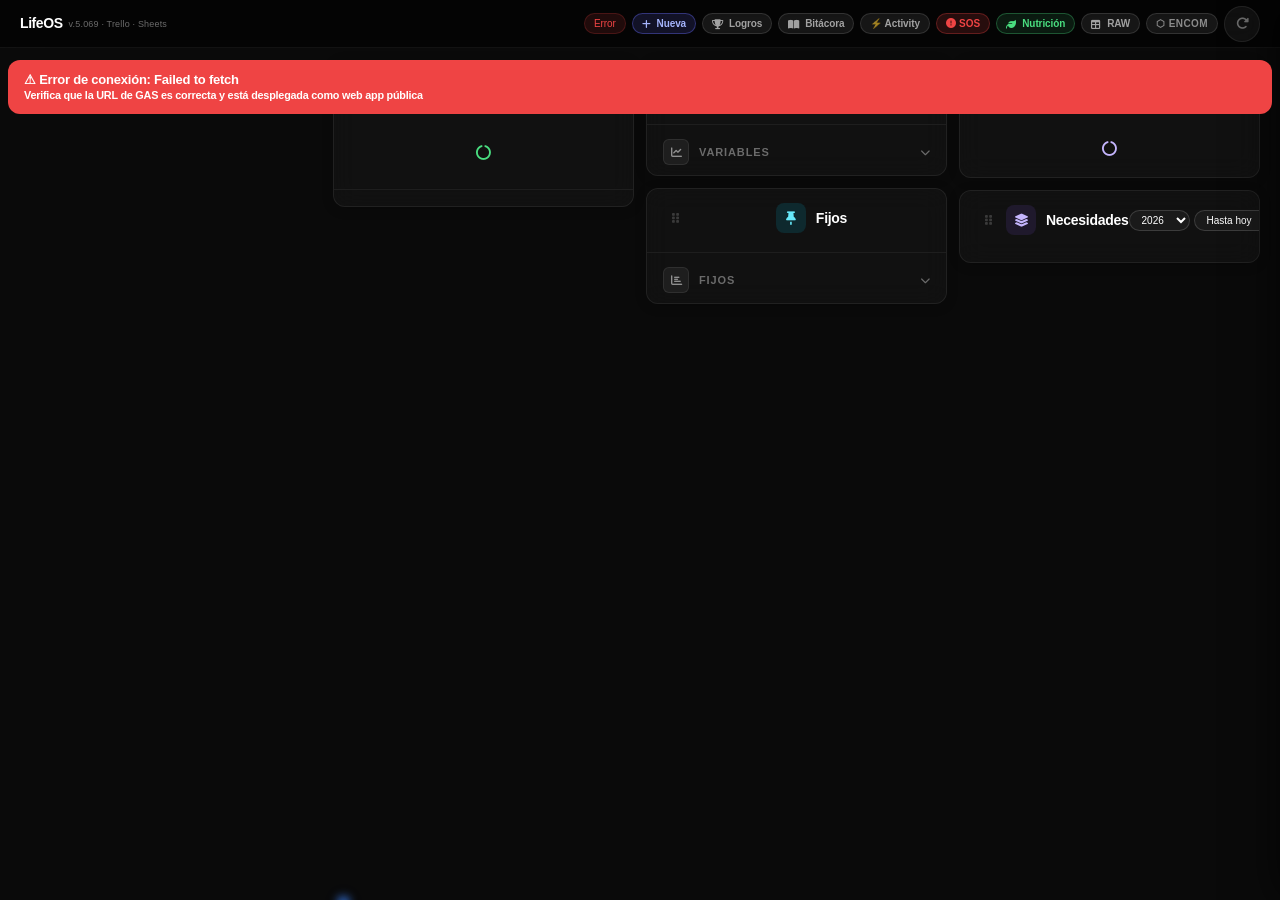
==== index.html @ 18a367b3 "Update index.html" ====
<!DOCTYPE html>
<html lang="es">
<head>
  <meta charset="UTF-8">
  <meta name="viewport" content="width=device-width, initial-scale=1.0, viewport-fit=cover">
  <title>LifeOS</title>
  <link rel="stylesheet" href="https://cdnjs.cloudflare.com/ajax/libs/font-awesome/6.5.0/css/all.min.css">
  <link rel="stylesheet" href="raw-app.css">
  <link rel="stylesheet" href="encom-theme.css">
</head>
<body>
<canvas id="bg-canvas" style="position:fixed;top:0;left:0;width:100%;height:100%;z-index:0;pointer-events:none"></canvas>
<div id="pts" style="position:fixed;top:0;left:0;width:100%;height:100%;z-index:0;pointer-events:none;overflow:hidden"></div>
<div id="prog" class="prog-bar"></div>

<div class="app">
  <!-- HERO -->
  <div class="hero" id="hero">
    <div class="hero-left">
      <button class="hero-hamburger" id="hamburger"><i class="fas fa-bars"></i></button>
      <div class="hero-brand">
        <div class="hero-title">Life<span style="color:var(--p)">OS</span></div>
        <div class="hero-sub">v.5.069 · Trello · Sheets</div>
      </div>
    </div>

    <div class="hero-right">
      <div id="chip" class="hero-chip load"><span id="chip-txt">Cargando</span></div>
      <button class="btn-flip btn-nueva-entrada-hero" id="btn-nueva-entrada" onclick="toggleEntradaDropdown()" title="Nueva Entrada" style="background:rgba(99,102,241,.15);border-color:rgba(99,102,241,.4);color:#A5B4FC"><i class="fas fa-plus"></i> Nueva</button>
      <button class="btn-flip" id="btn-logros" onclick="irALogros()" title="Logros"><i class="fas fa-trophy"></i> Logros</button>
      <button class="btn-flip" id="btn-maslow" onclick="irABitacora()" title="Bitácora"><i class="fas fa-book-open"></i> Bitácora</button>
      <button class="btn-flip" id="btn-activity" onclick="irAActivity()" title="Activity Check">⚡ Activity</button>
      <button class="nav-btn sos" id="btn-sos" onclick="activarSOS()" title="SOS"><i class="fas fa-circle-exclamation"></i> SOS</button>
      <button class="btn-flip" id="btn-nutricion" onclick="irANutricion()" title="Nutrición" style="background:rgba(74,222,128,.1);border-color:rgba(74,222,128,.3);color:#4ADE80"><i class="fas fa-leaf"></i> Nutrición</button>
      <button class="btn-flip" id="btn-sheets" onclick="irASheets('raw')" title="RAW Sheets"><i class="fas fa-table"></i> RAW</button>
      <!-- BOTÓN ENCOM THEME -->
      <button id="btn-encom-toggle" onclick="toggleEncomTheme()" title="Encom Mode">⬡ ENCOM</button>
      <button class="btn-refresh" id="btn-rf" onclick="refreshTodo()" title="Actualizar"><i class="fas fa-rotate-right"></i></button>
    </div>
  </div>


<!-- DROPDOWN NUEVA ENTRADA -->



  <div class="board-wrap">
   <!-- ANVERSO -->
   <div class="board-face anverso" id="board-anverso">
   <div class="sections" id="mob-sections">

    <!-- COL 1: Patrimonio fusionado (antes Bancos) -->
    <div id="col-1">
    <div class="section" id="sec-entes" style="display:none">
      <div class="sec-hdr" id="sec-entes-hdr">
        <div class="sec-hdr-left">
          <div class="sec-hdr-icon amber"><i class="fas fa-building-columns"></i></div>
          <span class="sec-hdr-title">Bancos</span>
        </div>
        <div class="sec-hdr-right">
          <span class="sec-hdr-val" id="entes-total"></span>
        </div>
      </div>
      <div class="sec-body" id="sec-entes-body">
        <div id="entes-list"></div>
        <div style="border-top:1px solid rgba(255,255,255,.06);margin:12px 0 0">
          <div style="padding:10px var(--pad) 4px;display:flex;justify-content:space-between;align-items:center">
            <div style="font-size:10px;font-weight:600;text-transform:uppercase;letter-spacing:.06em;color:var(--m)">Apartados</div>
            <span style="font-size:13px;font-weight:700;color:var(--warn)" id="apartados-total"></span>
          </div>
          <div id="apartados-list" style="padding:0 var(--pad) 8px"></div>
        </div>
      </div>
    </div>
    </div>

    <!-- COL 2: Financiero -->
    <div id="col-2">
    <div class="section" id="sec-financiero">
      <div class="sec-hdr" onclick="togSec(this)" id="sec-financiero-hdr">
        <div class="sec-hdr-left">
          <div class="sec-hdr-icon" style="background:rgba(74,222,128,.12);color:var(--ok)"><i class="fas fa-chart-line"></i></div>
          <span class="sec-hdr-title">Financiero</span>
          <!-- Encom clock (visible solo en modo encom) -->
          <canvas id="enc-clock-fin" width="80" height="80"
            style="display:none;opacity:.85;margin-left:10px;flex-shrink:0"></canvas>
          <!-- Encom ticker -->
          <div id="enc-ticker-fin"
            style="display:none;flex-direction:column;align-items:flex-start;margin-left:10px;line-height:1.1">
            <div class="enc-tick-lbl"
              style="font-size:9px;color:rgba(0,238,238,.6);letter-spacing:.14em;text-transform:uppercase;font-family:Inconsolata,monospace">SYS</div>
            <div class="enc-tick-val"
              style="font-size:20px;font-weight:700;color:#00eeee;font-family:Inconsolata,monospace;letter-spacing:-.02em;line-height:1">+0.0</div>
          </div>
        </div>
        <div class="sec-hdr-right" onclick="event.stopPropagation()" style="gap:6px">
          <select id="rev-sel-anio" onchange="onRevSelChange()" style="background:#1a1a1a !important;color:#fff !important;border:1px solid rgba(255,255,255,.15) !important;border-radius:var(--rad-pill);font-family:inherit;font-size:10px;padding:4px 20px 4px 8px;outline:none;cursor:pointer;-webkit-appearance:none;appearance:none">
            <option value="2026">2026</option>
          </select>
          <select id="rev-sel-mes" onchange="onRevSelChange()" style="background:#1a1a1a !important;color:#fff !important;border:1px solid rgba(255,255,255,.15) !important;border-radius:var(--rad-pill);font-family:inherit;font-size:10px;padding:4px 20px 4px 8px;outline:none;cursor:pointer;-webkit-appearance:none;appearance:none">
            <option value="">Mes</option>
            <option value="1">Enero</option><option value="2">Febrero</option><option value="3">Marzo</option>
            <option value="4">Abril</option><option value="5">Mayo</option><option value="6">Junio</option>
            <option value="7">Julio</option><option value="8">Agosto</option><option value="9">Septiembre</option>
            <option value="10">Octubre</option><option value="11">Noviembre</option><option value="12">Diciembre</option>
          </select>
          <select id="rev-sel-sem" onchange="onRevSelChange()" style="background:#1a1a1a !important;color:#fff !important;border:1px solid rgba(255,255,255,.15) !important;border-radius:var(--rad-pill);font-family:inherit;font-size:10px;padding:4px 20px 4px 8px;outline:none;cursor:pointer;-webkit-appearance:none;appearance:none">
            <option value="">Semana</option>
            <option value="1">Semana 1</option><option value="2">Semana 2</option>
            <option value="3">Semana 3</option><option value="4">Semana 4</option><option value="5">Semana 5</option>
          </select>
          <i class="fas fa-chevron-down sec-chevron"></i>
        </div>
      </div>
      <div class="sec-body" id="sec-financiero-body">
        <div id="fin-avanzado-body">
          <div style="padding:24px;text-align:center;color:var(--m)"><i class="fas fa-circle-notch fa-spin" style="color:var(--ok)"></i></div>
        </div>
        <div style="border-top:1px solid rgba(255,255,255,.06);margin-top:4px">
          <div id="flujo-mensual-body" style="padding:8px 0"></div>
        </div>
      </div>
    </div>
    </div>

    <!-- COL 3: Variables · Fijos -->
    <div id="col-3">
    <div class="section" id="sec-gastos">
      <div class="sec-hdr" onclick="togSec(this)" id="sec-gastos-hdr">
        <div class="sec-hdr-left">
          <div class="sec-hdr-icon" style="background:rgba(99,102,241,.15);color:#A5B4FC"><i class="fas fa-calendar-days"></i></div>
          <span class="sec-hdr-title">Variables</span>
        </div>
        <div class="sec-hdr-right"><i class="fas fa-chevron-down sec-chevron"></i></div>
      </div>
      <div class="sec-body" id="sec-gastos-body">
        <div id="anualidad-body"></div>
        <div class="sec-sub-hdr graf-toggle" onclick="togGraf('graf-variables-body')" id="graf-variables-hdr">
          <div class="sec-sub-hdr-icon"><i class="fas fa-chart-line"></i></div>
          <span>Variables</span>
          <i class="fas fa-chevron-down" style="font-size:10px;color:var(--m);margin-left:auto;transition:transform .25s" id="graf-variables-chev"></i>
        </div>
        <div id="graf-variables-body" style="display:none;padding:8px var(--pad) 4px">
          <div id="graf-loading" style="text-align:center;padding:24px;color:var(--m)">Cargando gráfica…</div>
          <canvas id="graf-canvas" style="display:none;max-height:260px"></canvas>
          <div id="graf-leyenda" style="display:flex;flex-wrap:wrap;gap:6px;padding:8px var(--pad) 4px"></div>
        </div>
      </div>
    </div>
    <div class="section" id="sec-anualidad">
      <div class="sec-hdr" onclick="togSec(this)" id="sec-anualidad-hdr">
        <div class="sec-hdr-left">
          <div class="sec-hdr-icon" style="background:rgba(6,182,212,.15);color:#67E8F9"><i class="fas fa-thumbtack"></i></div>
          <span class="sec-hdr-title">Fijos</span>
        </div>
        <div class="sec-hdr-right"><i class="fas fa-chevron-down sec-chevron"></i></div>
      </div>
      <div class="sec-body" id="sec-anualidad-body">
        <div id="gastos-body"></div>
        <div class="sec-sub-hdr graf-toggle" onclick="togGraf('graf-fijos-body')" id="graf-fijos-hdr">
          <div class="sec-sub-hdr-icon"><i class="fas fa-chart-bar"></i></div>
          <span>Fijos</span>
          <i class="fas fa-chevron-down" style="font-size:10px;color:var(--m);margin-left:auto;transition:transform .25s" id="graf-fijos-chev"></i>
        </div>
        <div id="graf-fijos-body" style="display:none;padding:4px var(--pad) 8px">
          <div id="graf-fijos-loading" style="text-align:center;padding:16px;color:var(--m)">Cargando gráfica…</div>
          <canvas id="graf-fijos-canvas" style="display:none;max-height:240px"></canvas>
          <div id="graf-fijos-leyenda" style="display:flex;flex-wrap:wrap;gap:6px;padding:4px 0"></div>
        </div>
      </div>
    </div>
    </div>

    <!-- COL 4: Patrimonio -->
    <div id="col-4">
    <div class="section" id="sec-patrimonio">
      <div class="sec-hdr" onclick="togSec(this)" id="sec-patrimonio-hdr">
        <div class="sec-hdr-left">
          <div class="sec-hdr-icon" style="background:rgba(139,92,246,.12);color:#C4B5FD"><i class="fas fa-landmark"></i></div>
          <span class="sec-hdr-title">Patrimonio</span>
        </div>
        <div class="sec-hdr-right"><i class="fas fa-chevron-down sec-chevron"></i></div>
      </div>
      <div class="sec-body" id="sec-patrimonio-body">
        <div id="patrimonio-body" style="text-align:center;padding:20px;color:var(--m)">
          <i class="fas fa-circle-notch fa-spin" style="color:#C4B5FD"></i>
        </div>
      </div>
    </div>
    <div class="section" id="sec-maslow-inline">
      <div class="sec-hdr" onclick="togSec(this)" id="sec-maslow-inline-hdr">
        <div class="sec-hdr-left">
          <div class="sec-hdr-icon" style="background:rgba(139,92,246,.12);color:#C4B5FD"><i class="fas fa-layer-group"></i></div>
          <span class="sec-hdr-title">Necesidades</span>
        </div>
        <div class="sec-hdr-right" onclick="event.stopPropagation()" style="gap:4px">
          <select id="nec-inline-anio" onchange="actualizarNecInline(true)" style="background:#1a1a1a;color:#fff;border:1px solid rgba(255,255,255,.15);border-radius:var(--rad-pill);font-family:inherit;font-size:10px;padding:3px 8px;outline:none;cursor:pointer">
            <option value="2026">2026</option>
            <option value="2025">2025</option>
          </select>
          <select id="nec-inline-mes" onchange="actualizarNecInline(true)" style="background:#1a1a1a;color:#fff;border:1px solid rgba(255,255,255,.15);border-radius:var(--rad-pill);font-family:inherit;font-size:10px;padding:3px 8px;outline:none;cursor:pointer">
            <option value="">Hasta hoy</option>
            <option value="1">Enero</option><option value="2">Febrero</option><option value="3">Marzo</option>
            <option value="4">Abril</option><option value="5">Mayo</option><option value="6">Junio</option>
            <option value="7">Julio</option><option value="8">Agosto</option><option value="9">Septiembre</option>
            <option value="10">Octubre</option><option value="11">Noviembre</option><option value="12">Diciembre</option>
          </select>
          <button id="nec-btn-hoy" onclick="necVolverHoy()" style="padding:3px 10px;border-radius:var(--rad-pill);font-family:inherit;font-size:10px;font-weight:700;background:rgba(139,92,246,.3);border:1px solid rgba(139,92,246,.5);color:#C4B5FD;cursor:pointer">Hoy</button>
          <i class="fas fa-chevron-down sec-chevron"></i>
        </div>
      </div>
      <div class="sec-body" id="sec-maslow-inline-body">
        <div id="nec-inline-radar-wrap" style="padding:8px 16px 4px"></div>
        <div id="nec-inline-container" style="padding:0"></div>
      </div>
    </div>
    </div>

  </div><!-- /sections -->
  </div><!-- /board-anverso -->

  <!-- PANEL LOGROS -->
  <div class="board-face panel-logros" id="board-logros">
    <div class="reverso-header">
      <div style="display:flex;align-items:center;gap:10px">
        <div style="width:32px;height:32px;border-radius:10px;background:linear-gradient(135deg,rgba(251,191,36,.2),rgba(251,191,36,.05));border:1px solid rgba(251,191,36,.2);display:flex;align-items:center;justify-content:center;font-size:14px">🏆</div>
        <div>
          <div class="reverso-title">Logros</div>
          <div style="font-size:10px;color:var(--m);font-weight:500" id="reverso-count"></div>
        </div>
      </div>
      <div style="display:flex;align-items:center;gap:6px;flex-wrap:wrap">
        <select id="reverso-fil-proyecto" onchange="pintarReverso()" style="background:rgba(255,255,255,.05);border:1px solid rgba(255,255,255,.1);border-radius:20px;color:var(--m);font-family:inherit;font-size:11px;padding:4px 10px;outline:none;cursor:pointer;max-width:110px"><option value="">Proyecto</option></select>
        <select id="reverso-fil-grupo" onchange="pintarReverso()" style="background:rgba(255,255,255,.05);border:1px solid rgba(255,255,255,.1);border-radius:20px;color:var(--m);font-family:inherit;font-size:11px;padding:4px 10px;outline:none;cursor:pointer;max-width:110px"><option value="">Contacto</option></select>
        <div style="display:flex;gap:4px;background:rgba(255,255,255,.04);border-radius:20px;padding:3px;border:1px solid rgba(255,255,255,.06)">
          <button onclick="setOrdenLogros('az')" id="lord-az" class="rev-pill on">A–Z</button>
          <button onclick="setOrdenLogros('monto-desc')" id="lord-desc" class="rev-pill">$ ↓</button>
          <button onclick="setOrdenLogros('monto')" id="lord-asc" class="rev-pill">$ ↑</button>
        </div>
        <button id="reverso-tog-done" onclick="toggleReversoMostrarDone()" class="rev-pill"><i class="fas fa-eye-slash" style="font-size:10px"></i> Completados</button>
        <button onclick="resetReverso()" class="rev-pill"><i class="fas fa-rotate-left" style="font-size:10px"></i></button>
        <button class="btn-flip active" onclick="volverAlAnverso()"><i class="fas fa-chevron-left" style="font-size:10px"></i> Volver</button>
      </div>
    </div>
    <div style="display:grid;grid-template-columns:1fr 320px;gap:16px;align-items:start;padding:0 var(--pad,16px) 20px">
      <div id="inv-grid-full" style="display:grid;grid-template-columns:repeat(auto-fill,minmax(110px,1fr));gap:10px"></div>
      <div style="background:rgba(255,255,255,.03);border:1px solid rgba(255,255,255,.07);border-radius:10px;overflow:hidden;position:sticky;top:10px">
        <div style="padding:10px 14px;border-bottom:1px solid rgba(255,255,255,.06);font-size:11px;font-weight:700;text-transform:uppercase;letter-spacing:.06em;color:rgba(74,222,128,.7)">✓ Completados</div>
        <div id="logros-completados-tabla" style="max-height:calc(100vh - 160px);overflow-y:auto"></div>
      </div>
    </div>
  </div>

  <!-- PANEL MASLOW -->
  <div class="board-face panel-bitacora" id="board-bitacora" style="overflow-y:auto;overflow-x:hidden;">
    <div class="reverso-header">
      <div style="display:flex;align-items:center;gap:10px">
        <div style="width:32px;height:32px;border-radius:10px;background:linear-gradient(135deg,rgba(139,92,246,.3),rgba(139,92,246,.08));border:1px solid rgba(139,92,246,.3);display:flex;align-items:center;justify-content:center;font-size:14px"><i class="fas fa-book-open" style="color:#C4B5FD;font-size:14px"></i></div>
        <div>
          <div class="reverso-title">Bitácora</div>
          <div style="font-size:10px;color:var(--m)">Tu registro personal</div>
        </div>
      </div>
      <div style="display:flex;align-items:center;gap:6px">
        <div style="display:flex;gap:3px;background:rgba(0,0,0,.4);border-radius:20px;padding:3px;border:1px solid rgba(255,255,255,.06)">
          <button id="nec-btn-piramide" onclick="switchVistaNec('piramide')" style="padding:4px 14px;border-radius:16px;font-size:11px;font-weight:700;background:rgba(139,92,246,.25);border:1px solid rgba(139,92,246,.4);color:#C4B5FD;cursor:pointer;font-family:inherit">▲ Pirámide</button>
          <button id="nec-btn-radar" onclick="switchVistaNec('radar')" style="padding:4px 14px;border-radius:16px;font-size:11px;font-weight:500;background:none;border:none;color:var(--m);cursor:pointer;font-family:inherit">◈ Radar</button>
        </div>
        <div id="nec-filtros-mes" style="display:flex;flex-wrap:wrap;gap:4px;align-items:center"></div>
        <button onclick="resetFiltrosMes()" class="rev-pill" style="font-size:9px">Todo</button>
        <span id="nec-periodo" style="font-size:10px;color:var(--m);margin:0 4px"></span>
        <button class="btn-flip active" onclick="volverAlAnverso()"><i class="fas fa-chevron-left" style="font-size:10px"></i> Volver</button>
      </div>
    </div>
    <div class="maslow-cols" id="maslow-sections">
      <!-- SIMS NEEDS PANEL -->
      <div id="sims-needs-panel" style="grid-column:1/-1;background:rgba(255,255,255,.02);border:1px solid rgba(255,255,255,.07);border-radius:var(--rad-lg);margin-bottom:8px"></div>
      <div id="mcol-2">
      <div class="section" id="sec-pensamientos">
        <div class="sec-hdr" onclick="togSec(this)" id="sec-pensamientos-hdr">
          <div class="sec-hdr-left">
            <div class="sec-hdr-icon" style="background:rgba(236,72,153,.1);color:#F9A8D4"><i class="fas fa-thought-bubble"></i></div>
            <span class="sec-hdr-title">Pensamientos</span>
          </div>
          <div class="sec-hdr-right"><button onclick="event.stopPropagation();setModoEntrada('pensamiento');volverAlAnverso()" class="sec-add-btn">＋</button><i class="fas fa-chevron-down sec-chevron"></i></div>
        </div>
        <div class="sec-body" id="sec-pensamientos-body"><div id="pensamientos-body" style="padding:16px;color:var(--m);text-align:center"><i class="fas fa-circle-notch fa-spin"></i></div></div>
      </div>
      </div>
      <div id="mcol-2">
      <div class="section" id="sec-relaciones">
        <div class="sec-hdr" onclick="togSec(this)" id="sec-relaciones-hdr">
          <div class="sec-hdr-left">
            <div class="sec-hdr-icon" style="background:rgba(59,130,246,.1);color:#93C5FD"><i class="fas fa-users"></i></div>
            <span class="sec-hdr-title">Relaciones</span>
          </div>
          <div class="sec-hdr-right"><button onclick="event.stopPropagation();setModoEntrada('persona');volverAlAnverso()" class="sec-add-btn">＋</button><i class="fas fa-chevron-down sec-chevron"></i></div>
        </div>
        <div class="sec-body" id="sec-relaciones-body"><div id="relaciones-body" style="padding:16px;color:var(--m);text-align:center"><i class="fas fa-circle-notch fa-spin"></i></div></div>
      </div>
      </div>
      <div id="mcol-3">
      <div class="section" id="sec-salud">
        <div class="sec-hdr" onclick="togSec(this)" id="sec-salud-hdr">
          <div class="sec-hdr-left">
            <div class="sec-hdr-icon" style="background:rgba(239,68,68,.1);color:#FCA5A5"><i class="fas fa-heart-pulse"></i></div>
            <span class="sec-hdr-title">Salud</span>
          </div>
          <div class="sec-hdr-right"><button onclick="event.stopPropagation();setModoEntrada('salud');volverAlAnverso()" class="sec-add-btn">＋</button><i class="fas fa-chevron-down sec-chevron"></i></div>
        </div>
        <div class="sec-body" id="sec-salud-body"><div id="salud-body" style="padding:16px;color:var(--m);text-align:center"><i class="fas fa-circle-notch fa-spin"></i></div></div>
      </div>
      </div>
      <div id="mcol-4">
      <div class="section" id="sec-nutricion">
        <div class="sec-hdr" onclick="togSec(this)" id="sec-nutricion-hdr">
          <div class="sec-hdr-left">
            <div class="sec-hdr-icon" style="background:rgba(0,196,132,.1);color:#4ADE80"><i class="fas fa-apple-whole"></i></div>
            <span class="sec-hdr-title">Nutrición</span>
          </div>
          <div class="sec-hdr-right"><button onclick="event.stopPropagation();setModoEntrada('nutricion');volverAlAnverso()" class="sec-add-btn">＋</button><i class="fas fa-chevron-down sec-chevron"></i></div>
        </div>
        <div class="sec-body" id="sec-nutricion-body"><div id="nutricion-body" style="padding:16px;text-align:center;color:var(--m)"><i class="fas fa-circle-notch fa-spin"></i></div></div>
      </div>
      </div>
      <div id="mcol-5">
      <div class="section" id="sec-entrenamiento">
        <div class="sec-hdr" onclick="togSec(this)" id="sec-entrenamiento-hdr">
          <div class="sec-hdr-left">
            <div class="sec-hdr-icon" style="background:rgba(239,68,68,.1);color:#FCA5A5"><i class="fas fa-dumbbell"></i></div>
            <span class="sec-hdr-title">Entrenamiento</span>
          </div>
          <div class="sec-hdr-right"><button onclick="event.stopPropagation();setModoEntrada('entrenamiento');volverAlAnverso()" class="sec-add-btn">＋</button><i class="fas fa-chevron-down sec-chevron"></i></div>
        </div>
        <div class="sec-body" id="sec-entrenamiento-body"><div id="entrenamiento-body" style="padding:16px;text-align:center;color:var(--m)"><i class="fas fa-circle-notch fa-spin"></i></div></div>
      </div>
      </div>
    </div>
  </div>

  <!-- PANEL ACTIVITY -->
  <div class="board-face panel-activity" id="board-activity" style="overflow-y:auto;overflow-x:hidden;">
    <div class="reverso-header">
      <div style="display:flex;align-items:center;gap:10px">
        <div style="width:32px;height:32px;border-radius:10px;background:rgba(59,130,246,.2);border:1px solid rgba(59,130,246,.3);display:flex;align-items:center;justify-content:center;font-size:14px">⚡</div>
        <div>
          <div class="reverso-title">Activity Check</div>
          <div style="font-size:10px;color:var(--m)" id="act-semana-lbl"></div>
        </div>
      </div>
      <button class="btn-flip active" onclick="volverAlAnverso()"><i class="fas fa-chevron-left" style="font-size:10px"></i> Volver</button>
    </div>
    <div id="act-tabs" style="display:flex;gap:6px;padding:0 20px 12px;flex-wrap:wrap"></div>
    <!-- Encom swirls decorativo en Activity (solo modo encom) -->
    <div id="enc-swirls-activity"
      style="display:none;height:120px;margin:0 20px 12px;border:1px solid rgba(0,238,238,.15);position:relative;overflow:hidden"></div>
    <div id="act-container" style="padding:0 20px 24px">
      <div style="padding:40px;text-align:center;color:var(--m)"><i class="fas fa-circle-notch fa-spin" style="font-size:20px;color:#3B82F6"></i></div>
    </div>
  </div>

  <!-- PANEL SHEETS/RAW -->
  <div class="board-face panel-sheets" id="board-sheets">
    <div class="reverso-header">
      <div style="display:flex;align-items:center;gap:10px">
        <div style="width:32px;height:32px;border-radius:10px;background:linear-gradient(135deg,rgba(34,197,94,.2),rgba(34,197,94,.05));border:1px solid rgba(34,197,94,.2);display:flex;align-items:center;justify-content:center;font-size:14px">📄</div>
        <div>
          <div class="reverso-title" id="sheets-panel-label">RAW</div>
          <div style="font-size:10px;color:var(--m)">Google Sheets</div>
        </div>
      </div>
      <div style="display:flex;align-items:center;gap:6px">
        <a id="sheets-open-btn" href="https://docs.google.com/spreadsheets/d/15T14Hb7tvmv24ZAaC3su1NRtDwVS6-dWbJGxQYUGP1o/edit#gid=0" target="_blank" rel="noopener" style="display:flex;align-items:center;gap:5px;padding:5px 12px;border-radius:999px;font-size:11px;font-weight:600;background:rgba(34,197,94,.12);border:1px solid rgba(34,197,94,.25);color:#4ADE80;text-decoration:none">
          <i class="fas fa-arrow-up-right-from-square" style="font-size:10px"></i> Abrir
        </a>
        <button class="btn-flip active" onclick="volverAlAnverso()"><i class="fas fa-chevron-left" style="font-size:10px"></i> Volver</button>
      </div>
    </div>
    <div id="sheets-iframe-cont" style="flex:1;overflow:hidden;min-height:0">
      <div style="display:flex;align-items:center;justify-content:center;height:200px;color:var(--m);font-size:13px">
        <i class="fas fa-circle-notch fa-spin" style="margin-right:8px"></i> Cargando…
      </div>
    </div>
  </div>

  <!-- PANEL NUTRICIÓN -->
  <div class="board-face panel-nutricion" id="board-nutricion" style="overflow-y:auto;overflow-x:hidden;">
    <div class="reverso-header" style="flex-shrink:0">
      <div style="display:flex;align-items:center;gap:10px">
        <div style="width:32px;height:32px;border-radius:10px;background:rgba(74,222,128,.15);border:1px solid rgba(74,222,128,.25);display:flex;align-items:center;justify-content:center;font-size:16px">🥗</div>
        <div>
          <div class="reverso-title">Nutrición</div>
          <div style="font-size:10px;color:var(--m)" id="nut-fecha-lbl"></div>
        </div>
      </div>
      <div style="display:flex;align-items:center;gap:6px">
        <button onclick="setModoEntrada('nutricion');volverAlAnverso()" style="padding:5px 12px;border-radius:999px;font-size:11px;font-weight:600;background:rgba(74,222,128,.12);border:1px solid rgba(74,222,128,.25);color:#4ADE80;cursor:pointer;font-family:inherit">
          <i class="fas fa-plus" style="font-size:9px"></i> Agregar
        </button>
        <button class="btn-flip active" onclick="volverAlAnverso()"><i class="fas fa-chevron-left" style="font-size:10px"></i> Volver</button>
      </div>
    </div>
    <div id="nut-panel-body" style="padding-bottom:20px">
      <div style="padding:40px;text-align:center;color:var(--m)"><i class="fas fa-circle-notch fa-spin" style="font-size:20px;color:#4ADE80"></i></div>
    </div>
  </div>

  </div><!-- /board-wrap -->
</div><!-- /app -->

<div id="gtip" class="gtip"></div>
<div id="toast" class="toast"><i></i><span id="toast-msg"></span></div>

<!-- POPUP CONCEPTO -->
<div id="popup-concepto" class="popup-overlay" onclick="cerrarConcepto(event)">
  <div class="popup-box">
    <div class="popup-hdr">
      <span class="popup-title">Concepto</span>
      <button onclick="document.getElementById('popup-concepto').classList.remove('show')" class="popup-close">✕</button>
    </div>
    <input id="pop-search" class="pop-search" type="text" placeholder="Buscar…" oninput="filtrarConcepto()">
    <div id="pop-body" class="popup-body"></div>
  </div>
</div>

<div class="mob-tabbar">
  <button class="mob-tab active" data-tab="entrada" onclick="_syncMobTab('entrada');volverAlAnverso()">
    <div class="mob-tab-icon"><i class="fas fa-pen-to-square"></i></div>
    <div class="mob-tab-label">Entrada</div>
  </button>
  <button class="mob-tab" data-tab="logros" onclick="irALogros()">
    <div class="mob-tab-icon"><i class="fas fa-trophy"></i></div>
    <div class="mob-tab-label">Logros</div>
  </button>
  <button class="mob-tab" data-tab="bitacora" onclick="irABitacora()">
    <div class="mob-tab-icon"><i class="fas fa-book-open"></i></div>
    <div class="mob-tab-label">Bitácora</div>
  </button>
  <button class="mob-tab" data-tab="activity" onclick="irAActivity()">
    <div class="mob-tab-icon"><i class="fas fa-bolt"></i></div>
    <div class="mob-tab-label">Activity</div>
  </button>
  <button class="mob-tab" data-tab="nutricion" onclick="irANutricion()">
    <div class="mob-tab-icon"><i class="fas fa-leaf"></i></div>
    <div class="mob-tab-label">Nutrición</div>
  </button>
</div>

<!-- PANEL GESTIONAR LISTA -->
<div class="panel-overlay" id="panel-overlay" onclick="cPanel()"></div>
<div class="panel" id="panel">
  <div class="panel-head">
    <div class="panel-title"><i class="fas fa-list" style="margin-right:8px;color:var(--m)"></i>Gestionar Lista</div>
    <button class="panel-close" onclick="cPanel()"><i class="fas fa-xmark"></i></button>
  </div>
  <div class="panel-body" id="panel-body">
    <div style="text-align:center;padding:24px;color:var(--m)"><i class="fas fa-circle-notch fa-spin"></i></div>
  </div>
</div>

<!-- THUMBPRINT decorativo (Encom mode) -->
<div id="encom-thumbprint"></div>

<script src="raw-drag.js"></script>
<script src="raw-core.js"></script>
<script src="raw-dashboard.js"></script>
<script src="raw-logros.js"></script>
<script src="encom-components.js"></script>
<div id="entrada-dropdown" class="entrada-dropdown" style="display:none">
  <div class="entrada-dropdown-inner" id="sec-entrada" onclick="event.stopPropagation()">

    <!-- PASO 1: Selector de tipo -->
    <div id="entrada-paso1">
      <div class="entrada-selector-hdr">
        <span>¿Qué quieres registrar?</span>
        <button onclick="cerrarEntrada()" class="popup-close">✕</button>
      </div>
      <div class="entrada-selector-grid">
        <button class="entrada-tipo-btn" onclick="setModoEntrada('apartado')" style="--tipo-color:#4ADE80;--tipo-bg:rgba(74,222,128,.12)">
          <i class="fas fa-piggy-bank entrada-tipo-ico"></i>
          <div class="entrada-tipo-lbl">Apartado</div>
          <div class="entrada-tipo-sub">Meta de ahorro</div>
        </button>
        <button class="entrada-tipo-btn" onclick="setModoEntrada('bancos')" style="--tipo-color:#F59E0B;--tipo-bg:rgba(245,158,11,.12)">
          <i class="fas fa-building-columns entrada-tipo-ico"></i>
          <div class="entrada-tipo-lbl">Bancos</div>
          <div class="entrada-tipo-sub">Registrar saldo</div>
        </button>
        <button class="entrada-tipo-btn" onclick="setModoEntrada('editar')" style="--tipo-color:#94A3B8;--tipo-bg:rgba(148,163,184,.12)">
          <i class="fas fa-pen entrada-tipo-ico"></i>
          <div class="entrada-tipo-lbl">Editar</div>
          <div class="entrada-tipo-sub">Modificar RAW</div>
        </button>
        <button class="entrada-tipo-btn" onclick="setModoEntrada('entrenamiento')" style="--tipo-color:#FB923C;--tipo-bg:rgba(251,146,60,.1)">
          <i class="fas fa-dumbbell entrada-tipo-ico"></i>
          <div class="entrada-tipo-lbl">Entrenamiento</div>
          <div class="entrada-tipo-sub">Ejercicio · Sesión</div>
        </button>
        <button class="entrada-tipo-btn" onclick="setModoEntrada('nutricion')" style="--tipo-color:#4ADE80;--tipo-bg:rgba(0,196,132,.1)">
          <i class="fas fa-apple-whole entrada-tipo-ico"></i>
          <div class="entrada-tipo-lbl">Nutrición</div>
          <div class="entrada-tipo-sub">Alimento · Agua</div>
        </button>
        <button class="entrada-tipo-btn" onclick="setModoEntrada('patrimonio')" style="--tipo-color:#C4B5FD;--tipo-bg:rgba(139,92,246,.12)">
          <i class="fas fa-landmark entrada-tipo-ico"></i>
          <div class="entrada-tipo-lbl">Patrimonio</div>
          <div class="entrada-tipo-sub">Banco · Efectivo · Inversión</div>
        </button>
        <button class="entrada-tipo-btn" onclick="setModoEntrada('pensamiento')" style="--tipo-color:#F9A8D4;--tipo-bg:rgba(236,72,153,.1)">
          <i class="fas fa-brain entrada-tipo-ico"></i>
          <div class="entrada-tipo-lbl">Pensamiento</div>
          <div class="entrada-tipo-sub">Idea · Reflexión</div>
        </button>
        <button class="entrada-tipo-btn" onclick="setModoEntrada('persona')" style="--tipo-color:#93C5FD;--tipo-bg:rgba(59,130,246,.12)">
          <i class="fas fa-user-group entrada-tipo-ico"></i>
          <div class="entrada-tipo-lbl">Persona</div>
          <div class="entrada-tipo-sub">Interacción social</div>
        </button>
        <button class="entrada-tipo-btn" onclick="setModoEntrada('nueva')" style="--tipo-color:#6366F1;--tipo-bg:rgba(99,102,241,.15)">
          <i class="fas fa-arrow-right-arrow-left entrada-tipo-ico"></i>
          <div class="entrada-tipo-lbl">RAW</div>
          <div class="entrada-tipo-sub">Ingreso · Egreso</div>
        </button>
        <button class="entrada-tipo-btn" onclick="setModoEntrada('salud')" style="--tipo-color:#FCA5A5;--tipo-bg:rgba(239,68,68,.1)">
          <i class="fas fa-heart-pulse entrada-tipo-ico"></i>
          <div class="entrada-tipo-lbl">Salud</div>
          <div class="entrada-tipo-sub">Cita · Síntoma</div>
        </button>
      </div>
    </div>

    <!-- PASO 2: Formulario -->
    <div id="entrada-paso2" style="display:none">
      <div style="display:flex;align-items:center;justify-content:space-between;padding:12px 16px 0">
        <button onclick="volverAPaso1()" style="background:none;border:none;color:var(--m);cursor:pointer;font-family:inherit;font-size:12px;display:flex;align-items:center;gap:4px;padding:4px 0">
          <i class="fas fa-chevron-left" style="font-size:10px"></i> Volver
        </button>
        <span id="entrada-paso2-titulo" style="font-size:12px;font-weight:600;color:var(--m)"></span>
        <button onclick="cerrarEntrada()" class="popup-close" style="width:24px;height:24px;font-size:13px">✕</button>
      </div>
      <div id="sec-entrada-body">
        <div id="cf-fecha" class="cf done">
          <div class="cf-label">Fecha</div>
          <div class="cf-val-wrap"><input type="date" id="fecha" class="cf-date" onchange="onFechaChange()"></div>
        </div>
        <div id="cf-proyecto" class="cf" onclick="activarCampo('proyecto')">
          <div class="cf-label">Proyecto</div>
          <div class="cf-val-wrap"><span id="cv-proyecto" class="cf-val empty">—</span></div>
          <div class="sw" id="sw-proyecto"></div>
        </div>
        <div id="cf-contacto" class="cf" onclick="activarCampo('contacto')">
          <div class="cf-label">Contacto</div>
          <div class="cf-val-wrap"><span id="cv-contacto" class="cf-val empty">—</span></div>
          <div class="sw" id="sw-contacto"></div>
        </div>
        <div id="cf-concepto" class="cf" onclick="abrirConcepto()">
          <div class="cf-label">Concepto</div>
          <div class="cf-val-wrap"><span id="cv-concepto" class="cf-val empty">—</span></div>
        </div>
        <div id="cf-monto" class="cf" onclick="activarCampo('monto')">
          <div class="cf-label">Monto</div>
          <div class="cf-val-wrap">
            <div class="monto-wrap">
              <button id="sbp" class="msign pos" onclick="event.stopPropagation();setSign(1)">+</button>
              <input type="number" id="monto" class="monto-input" step="0.01" inputmode="decimal" oninput="upM()" placeholder="0.00">
              <button id="sbn" class="msign" onclick="event.stopPropagation();setSign(-1)">−</button>
              <span id="mprev" class="mprev">$ 0.00</span>
            </div>
          </div>
        </div>
        <div id="cf-recurrencia" class="cf" onclick="activarCampo('recurrencia')">
          <div class="cf-label">Recurrencia</div>
          <div class="cf-val-wrap"><span id="cv-recurrencia" class="cf-val empty">—</span></div>
          <div class="sw" id="sw-recurrencia"></div>
        </div>
        <div id="cf-necesidad" class="cf" onclick="activarCampo('necesidad')">
          <div class="cf-label">Necesidad</div>
          <div class="cf-val-wrap"><span id="cv-necesidad" class="cf-val empty">—</span></div>
          <div class="sw" id="sw-necesidad"></div>
        </div>
        <div id="cf-clave" class="cf" onclick="activarCampo('clave')">
          <div class="cf-label">Clave</div>
          <div class="cf-val-wrap"><input type="text" id="clave" class="cf-text" placeholder="Opcional" onchange="onClaveChange()"></div>
        </div>
        <div class="form-actions">
          <button class="btn-save" id="btnG" onclick="guardar()">
            <div class="spin-sm" id="spin" style="display:none"></div>
            <i class="fas fa-floppy-disk" id="bico"></i> Guardar
          </button>
          <button class="btn-sm sec" onclick="limpiar()" title="Limpiar"><i class="fas fa-rotate-left"></i></button>
          <button class="btn-sm sec" onclick="irASheet()" title="Ver Sheet"><i class="fas fa-table-cells"></i></button>
          <button class="btn-sm sec" onclick="oPanel()" title="Gestionar Lista"><i class="fas fa-list"></i></button>
        </div>
        <div id="save-res" class="save-res">
          <span id="res-ico"></span> <span id="res-msg"></span>
        </div>
        <!-- Wraps para tabs del dial -->
        <div id="pensamiento-wrap" style="display:none"></div>
        <div id="persona-wrap"     style="display:none"></div>
        <div id="salud-wrap"       style="display:none"></div>
        <div id="apartado-wrap"    style="display:none"></div>
        <div id="patrimonio-wrap"  style="display:none"></div>
        <div id="bancos-wrap"      style="display:none"></div>
        <div id="nutricion-wrap"   style="display:none"></div>
        <div id="entrenamiento-wrap" style="display:none"></div>
        <div id="libro-wrap"       style="display:none"></div>
        <div id="movie-wrap"       style="display:none"></div>
        <div id="norut-wrap"       style="display:none"></div>
        <div id="editar-id-wrap"   style="display:none"></div>
      </div>
    </div>

  </div>
</div>
</body>
</html>
---- raw-app.css ----
/* RAW Entry — Estilos v.4.025
   Design system: Uber monochrome
   Negro puro · partículas blancas · pills 999px · sombra 0.12 · sin gradientes
*/

/* ═══════════════════════════════════════════
   VARIABLES & RESET
═══════════════════════════════════════════ */
:root{
  --sat:env(safe-area-inset-top);
  --sab:env(safe-area-inset-bottom);
  --bg:#0a0a0a;
  --bg2:#111111;
  --card:#161616;
  --card2:#1c1c1c;
  --border:rgba(255,255,255,.08);
  --ok:#4ADE80;
  --err:#EF4444;
  --warn:#F59E0B;
  --t:#ffffff;
  --m:#6b6b6b;
  --dim:#3a3a3a;
  --p:#ffffff;
  --s:rgba(255,255,255,.6);
  --base:15px;--sm:12px;--lg:18px;--xl:24px;--xxl:36px;--pad:16px;
  --rad:8px;
  --rad-lg:12px;
  --rad-pill:999px;
  --shadow:rgba(0,0,0,.12) 0px 4px 16px 0px;
  --shadow-md:rgba(0,0,0,.16) 0px 4px 16px 0px;
}

*{margin:0;padding:0;box-sizing:border-box;-webkit-tap-highlight-color:transparent}
html,body{
  font-family:-apple-system,BlinkMacSystemFont,"SF Pro Display","Helvetica Neue",Inter,Arial,sans-serif;
  background:transparent;color:var(--t);
  height:100%;overflow:hidden;
  font-size:var(--base);
  letter-spacing:-.015em;
}

/* ═══════════════════════════════════════════
   PARTÍCULAS — FIX #13: sin duplicados
═══════════════════════════════════════════ */
#bg{position:fixed;inset:0;background:#0a0a0a;z-index:0}
#pts{position:fixed;inset:0;pointer-events:none;z-index:0;overflow:hidden}
.pt{position:absolute;width:3px;height:3px;border-radius:50%}
.pt.blue{background:rgba(59,130,246,1);box-shadow:0 0 10px 4px rgba(59,130,246,.96),0 0 20px rgba(59,130,246,.72)}
.pt.cyan{background:rgba(6,182,212,1);box-shadow:0 0 10px 4px rgba(6,182,212,.96),0 0 20px rgba(6,182,212,.72)}
.pt.white{background:rgba(255,255,255,.48);box-shadow:0 0 5px rgba(255,255,255,.3)}
@keyframes subir{0%{transform:translateY(0);opacity:1}100%{transform:translateY(-130vh);opacity:0}}

/* ═══════════════════════════════════════════
   LAYOUT
═══════════════════════════════════════════ */
.app{position:fixed;top:0;left:0;z-index:2;width:100%;height:100%;display:flex;flex-direction:column;background:transparent;overflow:hidden}

.hero{
  background:rgba(0,0,0,.55);
  backdrop-filter:saturate(180%) blur(20px);
  -webkit-backdrop-filter:saturate(180%) blur(20px);
  padding:10px 20px;position:relative;overflow:hidden;flex-shrink:0;
  border-bottom:1px solid rgba(255,255,255,.06);
  display:flex;align-items:center;justify-content:space-between;gap:16px;
}
.hero-left {display:flex;align-items:center;gap:10px;flex:1}
.hero-center{display:flex;flex-direction:column;align-items:center;flex:1}
.hero-right {display:flex;align-items:center;gap:10px;flex:1;justify-content:flex-end}
.hero-clock{font-size:12px;color:var(--m);font-variant-numeric:tabular-nums;white-space:nowrap;letter-spacing:-.01em}
.hero::before{display:none}
.hero-top{display:none}
.hero-brand{display:flex;align-items:center;gap:10px}
.hero-icon{
  width:40px;height:40px;border-radius:var(--rad);
  background:#000;border:1px solid rgba(255,255,255,.15);
  display:flex;align-items:center;justify-content:center;
  font-size:17px;color:#fff;position:relative;flex-shrink:0;
  box-shadow:var(--shadow);
}
@keyframes iconGlow{0%,100%{box-shadow:var(--shadow)}}
.hero-title{font-size:16px;font-weight:700;letter-spacing:-.03em;line-height:1.2;color:#fff}
.hero-ver{font-size:9px;color:var(--m);font-weight:400;margin-left:4px;letter-spacing:.1px}
.hero-actions{display:flex;align-items:center;gap:10px;margin-left:auto}

.hero-chip{
  display:flex;align-items:center;gap:5px;
  padding:5px 12px;border-radius:var(--rad-pill);
  font-size:11px;font-weight:500;letter-spacing:-.01em;
  background:rgba(255,255,255,.06);border:1px solid rgba(255,255,255,.1);color:var(--m);
}
.hero-chip.ok  {background:rgba(255,255,255,.15);border-color:rgba(255,255,255,.4);color:#fff}
.hero-chip.load{background:rgba(255,255,255,.05);border-color:rgba(255,255,255,.08);color:var(--m)}
.hero-chip.err {background:rgba(239,68,68,.12);border-color:rgba(239,68,68,.2);color:var(--err)}

.btn-refresh{
  width:36px;height:36px;border-radius:var(--rad-pill);
  background:rgba(255,255,255,.05);border:1px solid rgba(255,255,255,.08);
  color:var(--m);cursor:pointer;display:flex;align-items:center;justify-content:center;
  font-size:13px;transition:all .2s;
}
.btn-refresh:hover{color:#fff;background:rgba(255,255,255,.12)}
.btn-refresh.spinning i{animation:spin .7s linear infinite}
@keyframes spin{to{transform:rotate(360deg)}}

.hero-saldo{position:relative;z-index:1}
.saldo-label{font-size:11px;font-weight:500;text-transform:uppercase;letter-spacing:.08em;color:var(--m);margin-bottom:6px;display:flex;align-items:center;gap:8px}
.saldo-fecha-input{background:none;border:none;color:var(--m);font-family:inherit;font-size:11px;cursor:pointer;outline:none;-webkit-appearance:none;letter-spacing:.08em}
.saldo-fecha-input::-webkit-calendar-picker-indicator{filter:invert(.4);cursor:pointer;width:11px}
.saldo-val{font-size:var(--xxl);font-weight:700;letter-spacing:-.04em;font-variant-numeric:tabular-nums;line-height:1;margin-bottom:2px;transition:color .3s}
.saldo-val.pos{color:var(--ok)}.saldo-val.neg{color:var(--err)}.saldo-val.ld{color:var(--m);font-size:var(--lg)}
.saldo-sub{font-size:var(--sm);color:var(--m)}
.saldo-refresh-btn{background:none;border:none;color:var(--m);cursor:pointer;font-size:11px;padding:2px 4px;border-radius:var(--rad-pill);transition:color .2s}
.saldo-refresh-btn:hover{color:#fff}

.prog-wrap{height:1px;background:rgba(255,255,255,.06);overflow:hidden}
.prog-bar{height:100%;width:0%;background:#fff;transition:width .3s}
.prog-bar.ind{width:35%;animation:progInd 1.1s ease-in-out infinite}
@keyframes progInd{0%{transform:translateX(-100%)}100%{transform:translateX(380%)}}

.sections{flex:1;overflow-y:auto;padding:8px 10px calc(env(safe-area-inset-bottom) + 20px);-webkit-overflow-scrolling:touch}
.sections::-webkit-scrollbar{display:none}

.section{background:rgba(22,22,22,.75);backdrop-filter:blur(12px);-webkit-backdrop-filter:blur(12px);border:1px solid rgba(255,255,255,.06);border-radius:var(--rad);margin-bottom:0;overflow:hidden;box-shadow:var(--shadow);transition:box-shadow .2s}
.section:hover{box-shadow:var(--shadow-md)}

.sec-hdr{display:flex;align-items:center;justify-content:space-between;padding:16px var(--pad);cursor:pointer;user-select:none;-webkit-user-select:none;border-bottom:1px solid transparent;transition:border-color .2s}
.sec-hdr.open{border-bottom-color:rgba(255,255,255,.06)}
.sec-hdr-left{display:flex;align-items:center;gap:10px}
.sec-hdr-icon{width:32px;height:32px;border-radius:var(--rad);display:flex;align-items:center;justify-content:center;font-size:14px;flex-shrink:0;background:rgba(255,255,255,.06);color:rgba(255,255,255,.6)}
.sec-hdr-icon.blue{background:rgba(255,255,255,.07);color:rgba(255,255,255,.7)}
.sec-hdr-icon.cyan{background:rgba(255,255,255,.07);color:rgba(255,255,255,.7)}
.sec-hdr-icon.green{background:rgba(255,255,255,.07);color:rgba(255,255,255,.7)}
.sec-hdr-icon.amber{background:rgba(245,158,11,.1);color:var(--warn)}
.sec-hdr-title{font-size:15px;font-weight:600;letter-spacing:-.02em;color:#fff}
.sec-hdr-right{display:flex;align-items:center;gap:10px}
.sec-hdr-val{font-size:var(--lg);font-weight:700;font-variant-numeric:tabular-nums;letter-spacing:-.03em}
.sec-hdr-val.pos{color:var(--ok)}.sec-hdr-val.neg{color:var(--err)}.sec-hdr-val.muted{color:var(--m)}
.sec-chevron{font-size:11px;color:var(--m);transition:transform .25s;flex-shrink:0}
.sec-hdr.open .sec-chevron{transform:rotate(180deg)}
.sec-body{display:none;animation:fadeIn .18s ease}
.sec-body.open{display:block}
@keyframes fadeIn{from{opacity:0;transform:translateY(-3px)}to{opacity:1;transform:translateY(0)}}

.field{display:flex;align-items:center;padding:12px var(--pad);border-bottom:1px solid rgba(255,255,255,.04);cursor:pointer;transition:background .15s;position:relative;gap:4px}
.field:last-child{border-bottom:none}
.field:hover,.field.active{background:rgba(255,255,255,.03)}
.field-bar{position:absolute;left:0;top:0;bottom:0;width:2px;background:transparent;transition:background .2s}
.field.active .field-bar{background:#fff}
.field.done   .field-bar{background:var(--ok)}
.field-lbl{font-size:10px;font-weight:600;text-transform:uppercase;letter-spacing:.06em;color:var(--m);width:80px;flex-shrink:0}
.field-val{flex:1;font-size:var(--base);font-weight:500;color:var(--t);padding:0 6px;white-space:nowrap;overflow:visible;letter-spacing:-.02em}
.field-val.empty{color:var(--dim);font-weight:400}
.field-chev{font-size:10px;color:var(--m);flex-shrink:0;transition:transform .2s}
.field.active .field-chev{transform:rotate(180deg);color:#fff}
.field-expand{max-height:0;overflow:hidden;transition:max-height .28s cubic-bezier(.4,0,.2,1);background:rgba(0,0,0,.3)}
.field.active .field-expand{max-height:400px}
.field-expand-inner{padding:12px var(--pad) 16px}

.finput{width:100%;background:var(--card2);border:1px solid rgba(255,255,255,.08);border-radius:var(--rad);color:var(--t);font-family:inherit;font-size:var(--base);padding:12px 14px;outline:none;transition:border-color .17s;-webkit-appearance:none;letter-spacing:-.02em}
.finput:focus{border-color:rgba(255,255,255,.4)}
.finput[type="date"]::-webkit-calendar-picker-indicator{filter:invert(.5);cursor:pointer}

.opts{display:flex;flex-wrap:wrap;gap:6px}
.opt{padding:8px 16px;border-radius:var(--rad-pill);font-size:13px;font-weight:500;border:1px solid rgba(255,255,255,.1);background:rgba(255,255,255,.05);color:var(--m);cursor:pointer;transition:all .15s;font-family:inherit;letter-spacing:-.01em}
.opt:hover{border-color:rgba(255,255,255,.25);color:#fff;background:rgba(255,255,255,.09)}
.opt.on{background:#fff;border-color:#fff;color:#000;font-weight:600}

.monto-wrap{position:relative}
.monto-signs{position:absolute;left:0;top:0;bottom:0;display:flex;align-items:center;padding:0 6px;gap:4px;z-index:2}
.msign{border:1px solid rgba(255,255,255,.1);border-radius:var(--rad-pill);background:none;color:var(--m);font-size:17px;font-weight:600;cursor:pointer;padding:4px 12px;line-height:1;transition:all .15s;font-family:inherit}
.msign.pos{color:var(--ok);border-color:rgba(74,222,128,.3);background:rgba(74,222,128,.07)}
.msign.neg{color:var(--err);border-color:rgba(239,68,68,.3);background:rgba(239,68,68,.07)}
.monto-wrap .finput{padding-left:96px;font-size:22px;font-weight:700;letter-spacing:-.03em}
.mprev{font-size:13px;text-align:right;margin-top:6px;color:var(--m);font-weight:500}
.mprev.pos{color:var(--ok)}.mprev.neg{color:var(--err)}

.form-actions{display:flex;align-items:center;justify-content:space-between;padding:12px var(--pad);border-top:1px solid rgba(255,255,255,.05);gap:8px}
.btn-save{flex:1;padding:13px;border-radius:var(--rad-pill);background:#fff;color:#000;border:none;font-family:inherit;font-size:15px;font-weight:600;letter-spacing:-.02em;cursor:pointer;display:flex;align-items:center;justify-content:center;gap:8px;transition:all .2s}
.btn-save:hover{background:rgba(255,255,255,.88);transform:translateY(-1px)}
.btn-save:disabled{opacity:.35;cursor:not-allowed;transform:none}
.btn-sm{width:42px;height:42px;border-radius:var(--rad-pill);display:flex;align-items:center;justify-content:center;font-size:14px;cursor:pointer;border:none;font-family:inherit;transition:all .17s;flex-shrink:0}
.btn-sm.sec{background:rgba(255,255,255,.06);color:var(--m);border:1px solid rgba(255,255,255,.08)}
.btn-sm.sec:hover{color:#fff;background:rgba(255,255,255,.12)}
.btn-sm.suc{background:rgba(255,255,255,.06);color:rgba(255,255,255,.7);border:1px solid rgba(255,255,255,.1)}
.btn-sm.suc:hover{background:rgba(255,255,255,.12);color:#fff}
.btn-sm.lnk{background:rgba(255,255,255,.06);color:rgba(255,255,255,.7);border:1px solid rgba(255,255,255,.1)}
.btn-sm.lnk:hover{background:rgba(255,255,255,.12);color:#fff}
.spin-sm{width:14px;height:14px;border:2px solid rgba(0,0,0,.2);border-top-color:#000;border-radius:50%;animation:spin .65s linear infinite;display:none}

.save-res{margin:0 var(--pad) 10px;padding:10px 14px;border-radius:var(--rad);font-size:13px;font-weight:500;display:none;align-items:center;gap:8px;letter-spacing:-.01em}
.save-res.ok {display:flex;background:rgba(74,222,128,.08);border:1px solid rgba(74,222,128,.15);color:var(--ok)}
.save-res.err{display:flex;background:rgba(239,68,68,.08);border:1px solid rgba(239,68,68,.15);color:var(--err)}

.ente-row{display:flex;align-items:center;justify-content:space-between;padding:14px var(--pad);border-bottom:1px solid rgba(255,255,255,.04);cursor:pointer;transition:background .15s}
.ente-row:hover{background:rgba(255,255,255,.02)}
.ente-row:last-child{border-bottom:none}
.ente-nombre{font-size:var(--base);font-weight:600;letter-spacing:-.02em;color:#fff}
/* FIX #10: marcar visualmente que P está excluido del total */
.ente-row.excluido-total .ente-nombre::after{content:' *';color:var(--m);font-size:11px;font-weight:400}
.ente-excluido-nota{font-size:10px;color:var(--m);padding:4px var(--pad) 8px;font-style:italic}
.ente-right{display:flex;align-items:baseline;gap:12px}
.ente-monto{font-size:var(--lg);font-weight:700;font-variant-numeric:tabular-nums;letter-spacing:-.03em;min-width:90px;text-align:right}
.ente-monto.pos{color:var(--ok)}.ente-monto.neg{color:var(--err)}.ente-monto.z{color:var(--m)}
.ente-fecha{font-size:10px;color:var(--m);min-width:68px;text-align:right;letter-spacing:.01em}
.ente-edit{display:none;padding:12px var(--pad) 16px;background:rgba(0,0,0,.3);border-top:1px solid rgba(255,255,255,.05)}
.ente-edit.open{display:flex;align-items:center;gap:8px}
.ente-edit input{flex:1;background:var(--card2);border:1px solid rgba(255,255,255,.1);border-radius:var(--rad);color:var(--t);font-family:inherit;font-size:16px;font-weight:600;padding:10px 12px;outline:none;text-align:right;transition:border-color .17s;letter-spacing:-.02em}
.ente-edit input:focus{border-color:rgba(255,255,255,.4)}
.btn-check{width:38px;height:38px;border-radius:var(--rad-pill);background:#fff;border:none;color:#000;cursor:pointer;font-size:14px;display:flex;align-items:center;justify-content:center;transition:all .17s;flex-shrink:0}
.btn-check:hover{background:rgba(255,255,255,.85)}

.cards-grid{display:grid;grid-template-columns:1fr 1fr;gap:8px;padding:12px;text-align:left}
.kard{background:var(--card2);border:none;border-radius:var(--rad);padding:14px;display:flex;flex-direction:column;gap:6px;box-shadow:var(--shadow);transition:box-shadow .2s}
.kard:hover{box-shadow:var(--shadow-md)}
.kard-name{font-size:13px;font-weight:600;color:#fff;letter-spacing:-.02em}
.kard-val{font-size:20px;font-weight:700;font-variant-numeric:tabular-nums;line-height:1;letter-spacing:-.03em}
.kard-val.pos{color:var(--ok)}.kard-val.neg{color:var(--err)}.kard-val.z{color:var(--m)}
.kard-prog{height:2px;background:rgba(255,255,255,.06);border-radius:1px;overflow:hidden;margin-top:4px}
.kard-prog-fill{height:100%;background:#fff;border-radius:1px}
.kard-meta{font-size:11px;color:var(--m);letter-spacing:-.01em}

.tbl-wrap{overflow-x:auto;-webkit-overflow-scrolling:touch;width:fit-content;max-width:100%}
.tbl{border-collapse:separate;border-spacing:0;width:auto;font-size:13px;table-layout:auto}
.tbl th{padding:6px 10px;font-size:10px;font-weight:600;text-transform:uppercase;letter-spacing:.05em;color:var(--m);background:var(--card);border-bottom:1px solid rgba(255,255,255,.06);position:sticky;top:0;z-index:2;white-space:nowrap;text-align:left}
.tbl th:first-child{text-align:left;position:sticky;left:0;z-index:4;border-right:1px solid rgba(255,255,255,.05)}
.tbl td{padding:7px 10px;border-bottom:1px solid rgba(255,255,255,.03);font-variant-numeric:tabular-nums;white-space:nowrap;text-align:left;color:var(--m);letter-spacing:-.01em}
.tbl td:first-child{text-align:left;font-weight:600;color:#fff;position:sticky;left:0;background:var(--card);border-right:1px solid rgba(255,255,255,.05);z-index:1}
.tbl tr:hover td{background:rgba(255,255,255,.02)}
.tbl tr:hover td:first-child{background:rgba(255,255,255,.04)}
.tbl td.pos{color:var(--ok);font-weight:600}
.tbl td.neg{color:var(--err);font-weight:600}
.tbl td.z{color:var(--dim)}
.tbl td.mes-actual{background:rgba(255,255,255,.04)!important}
.tbl th.mes-actual{color:#fff!important;background:rgba(255,255,255,.08)!important;border-bottom:2px solid rgba(255,255,255,.4)!important}

.popup-overlay{position:fixed;inset:0;background:rgba(0,0,0,.7);backdrop-filter:blur(10px);z-index:800;display:none;align-items:center;justify-content:center}
.popup-overlay.show{display:flex}
.popup-sheet{background:#111;border-radius:var(--rad-lg) var(--rad-lg) 0 0;width:100%;max-width:480px;max-height:88vh;display:flex;flex-direction:column;box-shadow:0 -4px 40px rgba(0,0,0,.6)}
.popup-handle{width:36px;height:3px;background:rgba(255,255,255,.15);border-radius:2px;margin:12px auto 0}
.popup-head{padding:16px 18px 12px;border-bottom:1px solid rgba(255,255,255,.06);flex-shrink:0}
.popup-head-top{display:flex;align-items:center;justify-content:space-between;margin-bottom:12px}
.popup-title{font-size:15px;font-weight:600;letter-spacing:-.02em}
.popup-close{width:28px;height:28px;border-radius:50%;background:rgba(255,255,255,.08);border:none;color:var(--m);cursor:pointer;font-size:15px;display:flex;align-items:center;justify-content:center;transition:all .2s}
.popup-close:hover{background:rgba(255,255,255,.15);color:#fff}
.popup-search{width:100%;background:var(--card2);border:1px solid rgba(255,255,255,.1);border-radius:var(--rad);color:var(--t);font-family:inherit;font-size:15px;padding:10px 14px;outline:none;letter-spacing:-.02em}
.popup-search:focus{border-color:rgba(255,255,255,.35)}
.popup-body{flex:1;overflow-y:auto;padding-bottom:20px}
.pop-grupo-lbl{font-size:10px;font-weight:600;text-transform:uppercase;letter-spacing:.06em;color:var(--m);padding:12px 18px 6px;position:sticky;top:0;background:#111;z-index:1}
.pop-items{display:flex;flex-wrap:wrap;gap:6px;padding:0 18px 8px}
.pop-item{padding:7px 14px;border-radius:var(--rad-pill);font-size:13px;font-weight:400;border:1px solid rgba(255,255,255,.1);background:rgba(255,255,255,.04);color:rgba(255,255,255,.7);cursor:pointer;transition:all .13s}
.pop-item:hover{border-color:rgba(255,255,255,.3);color:#fff;background:rgba(255,255,255,.08)}
.pop-item.on{background:#fff;border-color:#fff;color:#000;font-weight:600}

.panel-overlay{position:fixed;inset:0;background:rgba(0,0,0,.5);z-index:399;display:none}
.panel-overlay.show{display:block}
.panel{position:fixed;top:0;right:0;bottom:0;width:360px;background:#111;border-left:1px solid rgba(255,255,255,.06);z-index:400;transform:translateX(100%);transition:transform .3s cubic-bezier(.4,0,.2,1);display:flex;flex-direction:column;box-shadow:-4px 0 40px rgba(0,0,0,.6)}
.panel.open{transform:translateX(0)}
.panel-head{display:flex;align-items:center;justify-content:space-between;padding:14px 16px;border-bottom:1px solid rgba(255,255,255,.06);flex-shrink:0}
.panel-title{font-size:14px;font-weight:600;letter-spacing:-.02em}
.panel-close{width:30px;height:30px;border-radius:50%;background:rgba(255,255,255,.06);border:1px solid rgba(255,255,255,.1);color:var(--m);cursor:pointer;display:flex;align-items:center;justify-content:center;font-size:15px;transition:all .2s}
.panel-close:hover{background:var(--err);border-color:var(--err);color:#fff}
.panel-body{flex:1;overflow-y:auto;-webkit-overflow-scrolling:touch;padding:12px}
.panel-group{background:var(--card2);border:none;border-radius:var(--rad);overflow:hidden;margin-bottom:8px;box-shadow:var(--shadow)}
.panel-group-hdr{display:flex;align-items:center;justify-content:space-between;padding:10px 14px;cursor:pointer}
.panel-group-name{font-size:11px;font-weight:600;text-transform:uppercase;letter-spacing:.05em;color:var(--m);display:flex;align-items:center;gap:6px}
.panel-group-name i{color:rgba(255,255,255,.4);font-size:11px}
.panel-cnt{font-size:10px;background:rgba(255,255,255,.1);color:rgba(255,255,255,.6);padding:2px 7px;border-radius:var(--rad-pill);font-weight:600}
.panel-add{display:flex;gap:6px;padding:10px;border-bottom:1px solid rgba(255,255,255,.05)}
.panel-add input{flex:1;background:var(--card);border:1px solid rgba(255,255,255,.08);border-radius:var(--rad);color:var(--t);font-family:inherit;font-size:13px;padding:7px 10px;outline:none;letter-spacing:-.01em}
.panel-add input:focus{border-color:rgba(255,255,255,.3)}
.btn-add{background:#fff;color:#000;border:none;border-radius:var(--rad-pill);padding:7px 14px;font-size:12px;font-weight:600;cursor:pointer;white-space:nowrap;font-family:inherit;transition:background .2s}
.btn-add:hover{background:rgba(255,255,255,.88)}
.panel-chips{display:flex;flex-wrap:wrap;gap:5px;padding:10px}
.chip{font-size:11px;padding:4px 10px;background:rgba(255,255,255,.04);border:1px solid rgba(255,255,255,.07);border-radius:var(--rad-pill);color:var(--m)}
.chip.new{background:rgba(255,255,255,.1);border-color:rgba(255,255,255,.2);color:#fff}

.toast{position:fixed;bottom:24px;left:50%;transform:translateX(-50%) translateY(12px);background:#1a1a1a;border:1px solid rgba(255,255,255,.1);padding:10px 20px;border-radius:var(--rad-pill);font-size:13px;font-weight:500;letter-spacing:-.01em;display:flex;align-items:center;gap:8px;z-index:600;opacity:0;pointer-events:none;white-space:nowrap;transition:all .25s;box-shadow:var(--shadow-md)}
.toast.show{opacity:1;transform:translateX(-50%) translateY(0)}
.toast.ok i{color:var(--ok)}.toast.err i{color:var(--err)}

.gtip{position:fixed;background:rgba(20,20,20,.97);border:1px solid rgba(255,255,255,.12);color:rgba(255,255,255,.8);font-size:11px;font-weight:500;white-space:nowrap;letter-spacing:-.01em;padding:5px 10px;border-radius:var(--rad);pointer-events:none;z-index:9999;opacity:0;transition:opacity .15s;font-family:inherit}
.gtip.show{opacity:1}

/* ═══════════════════════════════════════════
   DESKTOP (≥900px)
═══════════════════════════════════════════ */
@media(min-width:900px){
  body{height:100vh;overflow:hidden}
  .app{max-width:100%;flex-direction:column;min-height:100vh}
  .hero{
    width:100%;padding:0 24px;
    display:flex;align-items:center;justify-content:space-between;
    gap:20px;flex-wrap:nowrap;height:52px;
  }
  .hero-left{flex:0 0 auto;gap:10px}
  .hero-center{flex:1;display:flex;flex-direction:column;align-items:center;justify-content:center;gap:2px}
  .hero-right{flex:0 0 auto;gap:6px;flex-wrap:nowrap}
  .hero-saldo-wrap{display:flex;flex-direction:column;align-items:center;gap:2px}
  .hero-title{font-size:15px;font-weight:700;letter-spacing:-.03em;white-space:nowrap}
  .hero-sub{font-size:10px;color:var(--m);letter-spacing:.01em;margin-top:0;white-space:nowrap}
  .saldo-val{font-size:26px;font-weight:700;letter-spacing:-.04em;line-height:1}
  .hero-chip{font-size:11px;padding:4px 10px;white-space:nowrap}
  .btn-flip{font-size:11px;padding:4px 10px;gap:4px;white-space:nowrap}
  #btn-sos{font-size:11px;padding:4px 10px;white-space:nowrap}
  .saldo-date-input{font-size:11px;white-space:nowrap}
  #saldo-clock{font-size:11px;white-space:nowrap}
  /* Saldo controls en una línea */
  .hero-saldo-wrap > div:first-child{display:flex;align-items:center;gap:4px;flex-wrap:nowrap}
  .saldo-label{justify-content:center}
  .saldo-val{font-size:32px}
  /* Sections: 4 columnas flex independientes — sin grid-row fijo */
  .sections{
    display:grid !important;
    grid-template-columns:repeat(4, minmax(280px,1fr));
    gap:12px;
    padding:12px 20px 32px;
    align-items:start;
    overflow-y:visible;
    overflow-x:hidden;
    width:100%;
    box-sizing:border-box;
  }
  /* Cada columna es un wrapper flex que apila sus secciones sin huecos */
  #col-1{ grid-column:1; display:flex; flex-direction:column; gap:12px; align-self:start; min-width:0; min-height:80px; }
  #col-2{    grid-column:2; display:flex; flex-direction:column; gap:12px; align-self:start; min-width:0;  min-height:80px;}
  #col-3{    grid-column:3; display:flex; flex-direction:column; gap:12px; align-self:start; min-width:0;  min-height:80px;}
  #col-4{    grid-column:4; display:flex; flex-direction:column; gap:12px; align-self:start; min-width:0;  min-height:80px;}
  .sec-hdr{cursor:default}
  .sec-chevron{display:none}
  .sec-body{display:block!important}
  .cards-grid{display:none!important}
  .tbl-wrap{display:block!important}
  .panel{width:380px}
  .prog-wrap{display:none}
  /* Desktop: board-wrap scrollable, anverso fills it */
  .board-wrap{flex:1;min-height:0;overflow-y:auto;overflow-x:hidden;position:relative}
  .board-face{position:absolute;top:0;left:0;width:100%;min-height:100%}
  .board-face.anverso{position:relative;width:100%;overflow:visible;display:block}
  .board-face.anverso .sections{overflow:visible !important}
  .board-wrap::-webkit-scrollbar{width:6px}
  .board-wrap::-webkit-scrollbar-track{background:rgba(255,255,255,.03)}
  .board-wrap::-webkit-scrollbar-thumb{background:rgba(255,255,255,.15);border-radius:3px}
  .board-wrap::-webkit-scrollbar-thumb:hover{background:rgba(255,255,255,.25)}
  #sheets-iframe-cont{height:calc(100vh - 120px)}
  .hero-hamburger{display:none}
  .hero-right{flex-wrap:nowrap;white-space:nowrap}
  .saldo-date-input{white-space:nowrap}
  #saldo-clock{white-space:nowrap}
}
@media(max-width:899px){
  .tbl-wrap{display:none!important}
  .cards-grid{display:grid!important}
  .sections{display:flex!important;flex-direction:column!important;grid-template-columns:none!important}
  #col-2,#col-1,#col-3,#col-4{grid-column:1!important;display:flex!important;flex-direction:column!important;width:100%!important;gap:8px!important}
  .reverso > div[style*="grid-template-columns:1fr 1fr"]{grid-template-columns:1fr !important}
  #inv-grid-full{grid-template-columns:repeat(2,1fr) !important}
  .board-face.panel-sheets{padding:0 !important}
  #sheets-iframe-cont{height:calc(100vh - 180px)}
}

/* ═══════════════════════════════════════════
   MÓVIL REAL (.mob)
═══════════════════════════════════════════ */
html.mob .app{max-width:430px !important}
html.mob body{height:auto !important;overflow-y:auto !important}
html.mob .hero{padding:67px 18px 14px !important;flex-direction:column !important;align-items:stretch !important;gap:10px !important}
html.mob .hero-left{display:flex !important;align-items:center !important;justify-content:space-between !important;width:100% !important;gap:8px !important}
html.mob .hero-left .hero-brand-wrap{display:flex;align-items:center;gap:8px}
html.mob .hero-right{display:flex !important;align-items:center !important;gap:8px !important;flex-shrink:0}
html.mob .hero-center{display:flex !important;flex-direction:column !important;align-items:center !important;width:100% !important;padding-top:8px !important;border-top:1px solid rgba(255,255,255,.06) !important}
html.mob .saldo-val{font-size:40px !important;line-height:1 !important}
html.mob .saldo-label{font-size:11px !important;justify-content:center !important;gap:6px !important}
html.mob .hero-title{font-size:15px !important;line-height:1.2}
html.mob .hero-sub{font-size:10px !important;color:var(--m)}
html.mob .hero-icon{width:36px !important;height:36px !important;font-size:15px !important}
html.mob .hero-chip{font-size:11px !important;padding:4px 10px !important}
html.mob .hero-clock{font-size:11px !important;color:var(--m)}
html.mob .btn-refresh{width:28px !important;height:28px !important;font-size:12px !important}
html.mob .mob-saldo-wrap{display:none !important}
html.mob .sections{display:flex !important;flex-direction:column !important;gap:8px !important;padding:8px !important;overflow-y:visible !important;overflow-x:hidden !important;width:100% !important;box-sizing:border-box !important}
html.mob .sec-hdr{cursor:pointer !important}
html.mob .sec-chevron{display:block !important}
html.mob .sec-body:not(.open){display:none !important}
html.mob .cards-grid{display:grid !important}
html.mob .tbl-wrap{display:none !important}
html.mob .panel{width:100% !important;top:auto !important;bottom:0 !important;height:80vh !important;border-left:none !important;border-radius:var(--rad-lg) var(--rad-lg) 0 0 !important;transform:translateY(100%) !important}
html.mob .panel.open{transform:translateY(0) !important}
html.mob .panel-body{overflow-y:auto !important;-webkit-overflow-scrolling:touch !important}
html.mob .panel-overlay.show{display:block !important}

.hero-sub{font-size:10px;color:var(--m);letter-spacing:.02em;margin-top:1px}
.chip-dot{width:6px;height:6px;border-radius:50%;flex-shrink:0;background:var(--m)}
.hero-chip.ok   .chip-dot{background:var(--ok);box-shadow:0 0 6px rgba(74,222,128,.6);animation:chipPulse 2s ease-in-out infinite}
.hero-chip.err  .chip-dot{background:var(--err)}
.hero-chip.load .chip-dot{background:var(--m);animation:chipPulse 1s ease-in-out infinite}
@keyframes chipPulse{0%,100%{box-shadow:0 0 0 0 rgba(74,222,128,.4)}50%{box-shadow:0 0 0 5px rgba(74,222,128,0)}}

.board-wrap{position:relative;width:100%;flex:1;overflow-y:auto}
.board-face{position:absolute;top:0;left:0;width:100%;height:100%;transition:opacity .2s ease;backface-visibility:hidden;overflow:hidden}
.board-face.anverso{transform:none;opacity:1;pointer-events:all;padding:0;background:transparent}
.board-face.anverso.slide-right{transform:none;opacity:0;pointer-events:none}
.board-face.anverso.slide-left{transform:none;opacity:0;pointer-events:none}
.board-face.panel-logros{transform:none;opacity:0;pointer-events:none;padding:12px 20px 24px}
.board-face.panel-logros.active{transform:none;opacity:1;pointer-events:all}


.btn-flip{display:flex;align-items:center;gap:6px;padding:5px 14px;border-radius:var(--rad-pill);font-size:11px;font-weight:600;letter-spacing:-.01em;background:rgba(255,255,255,.07);border:1px solid rgba(255,255,255,.12);color:rgba(255,255,255,.6);cursor:pointer;font-family:inherit;transition:all .2s;white-space:nowrap}
.btn-flip:hover{background:rgba(255,255,255,.13);color:#fff}
.btn-flip.active{background:#fff;border-color:#fff;color:#000;font-weight:700}

.reverso-header{display:flex;align-items:center;justify-content:space-between;position:sticky;top:0;z-index:10;background:rgba(10,10,10,.6);backdrop-filter:blur(20px);padding:14px 20px;margin:-12px -20px 20px;border-bottom:1px solid rgba(255,255,255,.06)}
.reverso-title{font-size:15px;font-weight:700;color:#fff;letter-spacing:-.03em}
.reverso-filtros{display:flex;flex-wrap:wrap;gap:6px;align-items:center}
.reverso-filtros select{background:rgba(255,255,255,.06);border:1px solid rgba(255,255,255,.1);border-radius:var(--rad-pill);color:rgba(255,255,255,.6);font-family:inherit;font-size:11px;padding:4px 12px;outline:none;cursor:pointer}

.rev-pill{padding:4px 12px;border-radius:var(--rad-pill);font-size:11px;font-weight:500;letter-spacing:-.01em;background:rgba(255,255,255,.06);border:1px solid rgba(255,255,255,.1);color:var(--m);cursor:pointer;font-family:inherit;transition:all .15s}
.rev-pill:hover{background:rgba(255,255,255,.12);color:#fff}
.rev-pill.on{background:#fff;border-color:#fff;color:#000;font-weight:600}
.rev-pill.danger{background:rgba(239,68,68,.08);border-color:rgba(239,68,68,.2);color:var(--err)}

#inv-grid-full{display:grid;grid-template-columns:repeat(auto-fill,minmax(160px,1fr));gap:12px}

.inv-item{position:relative;border-radius:var(--rad-lg);background:var(--card);border:none;padding:22px 14px 18px;display:flex;flex-direction:column;align-items:center;gap:8px;cursor:pointer;box-shadow:var(--shadow);transition:transform .22s cubic-bezier(.34,1.56,.64,1),box-shadow .22s ease;user-select:none;overflow:hidden}
.inv-item::before{content:'';position:absolute;inset:0;background:radial-gradient(ellipse at 50% -20%,rgba(255,255,255,.06) 0%,transparent 65%);opacity:0;transition:opacity .3s;border-radius:var(--rad-lg)}
.inv-item:hover::before{opacity:1}
.inv-item:hover{transform:translateY(-5px) scale(1.02);box-shadow:var(--shadow-md)}
.inv-item:active{transform:translateY(-1px) scale(.99)}
.inv-item.done{background:rgba(74,222,128,.05);box-shadow:0 4px 16px rgba(74,222,128,.06)}
.inv-item.done::before{background:radial-gradient(ellipse at 50% -20%,rgba(74,222,128,.08) 0%,transparent 65%);opacity:1}
.inv-item.done:hover{box-shadow:0 8px 24px rgba(74,222,128,.1)}
.inv-item:not(.done) .inv-icon{filter:grayscale(15%) brightness(.75);transition:filter .3s}
.inv-item:hover .inv-icon{filter:none !important}
.inv-item:not(.done){opacity:.8}
.inv-corner{position:absolute;top:10px;right:10px;width:20px;height:20px;border-radius:50%;display:flex;align-items:center;justify-content:center;font-size:9px}
.inv-corner.done{background:rgba(74,222,128,.15);color:var(--ok);border:1px solid rgba(74,222,128,.25)}
.inv-corner.pend{background:rgba(255,255,255,.05);color:var(--dim);border:1px solid rgba(255,255,255,.08)}
.inv-corner.warn{background:rgba(245,158,11,.1);color:var(--warn);border:1px solid rgba(245,158,11,.2)}
.inv-icon{width:52px;height:52px;display:flex;align-items:center;justify-content:center;background:rgba(255,255,255,.05);border-radius:var(--rad);border:1px solid rgba(255,255,255,.07);transition:filter .3s,transform .3s;margin-bottom:2px}
.inv-item:hover .inv-icon{transform:scale(1.08)}
.inv-icon svg{width:26px;height:26px}
.inv-label{font-size:11px;font-weight:600;text-align:center;color:rgba(255,255,255,.75);line-height:1.4;max-width:130px;letter-spacing:-.01em}
.inv-item.done .inv-label{color:rgba(255,255,255,.4);text-decoration:line-through}
.inv-monto{font-size:12px;font-weight:700;font-variant-numeric:tabular-nums;color:rgba(255,255,255,.55);letter-spacing:-.02em}
.inv-item.done .inv-monto{color:var(--ok);opacity:.7}
.inv-tag{font-size:10px;padding:3px 10px;border-radius:var(--rad-pill);font-weight:500;background:rgba(255,255,255,.05);color:var(--m);border:1px solid rgba(255,255,255,.06);letter-spacing:.01em}
.inv-item.inc{opacity:.55}

#flujo-body{overflow-x:auto;-webkit-overflow-scrolling:touch}
#flujo-body table{font-size:13px;font-variant-numeric:tabular-nums;width:100%;border-collapse:collapse;table-layout:fixed}
#flujo-body col.c-mes{width:30%}
#flujo-body col.c-num{width:23.33%}
#flujo-body th{padding:7px 12px;font-size:10px;font-weight:600;text-transform:uppercase;letter-spacing:.05em;color:var(--m);border-bottom:1px solid rgba(255,255,255,.08);white-space:nowrap}
#flujo-body th.r{text-align:right}
#flujo-body td{padding:8px 12px;border-bottom:1px solid rgba(255,255,255,.03);font-variant-numeric:tabular-nums;white-space:nowrap;letter-spacing:-.01em}
#flujo-body td.r{text-align:right}
#flujo-body tr:last-child td{border-bottom:none}
#flujo-body tr:hover td{background:rgba(255,255,255,.02)}

.mob-tabbar{display:none}
@media(max-width:899px){
  .mob-tabbar{display:flex;position:fixed;bottom:0;left:0;right:0;z-index:200;background:rgba(0,0,0,.65);backdrop-filter:blur(20px) saturate(1.5);-webkit-backdrop-filter:blur(20px) saturate(1.5);border-top:1px solid rgba(255,255,255,.07);padding:8px 4px max(12px,env(safe-area-inset-bottom)) 4px;gap:0}
  .mob-tab{flex:1;display:flex;flex-direction:column;align-items:center;gap:3px;padding:6px 2px 2px;border:none;background:none;cursor:pointer;font-family:inherit;color:rgba(255,255,255,.3);transition:color .18s,transform .15s;border-radius:var(--rad);-webkit-tap-highlight-color:transparent}
  .mob-tab:active{transform:scale(.92)}
  .mob-tab.active{color:#fff}
  .mob-tab-icon{font-size:20px;line-height:1;transition:transform .2s cubic-bezier(.34,1.56,.64,1)}
  .mob-tab.active .mob-tab-icon{transform:scale(1.12)}
  .mob-tab-label{font-size:9px;font-weight:600;letter-spacing:.04em;text-transform:uppercase;line-height:1}
  .board-wrap{padding-bottom:72px}
  html.mob .sections{padding-bottom:80px !important}
}

*::-webkit-scrollbar{width:4px;height:4px}
*::-webkit-scrollbar-track{background:rgba(255,255,255,.03);border-radius:2px}
*::-webkit-scrollbar-thumb{background:rgba(255,255,255,.15);border-radius:2px}
*::-webkit-scrollbar-thumb:hover{background:rgba(255,255,255,.3)}
*{scrollbar-width:thin;scrollbar-color:rgba(255,255,255,.15) transparent}

html{background:#0a0a0a;min-height:100vh;scroll-behavior:smooth}
body{background:transparent !important;overflow-x:hidden}
.sections{transform:translateZ(0);backface-visibility:hidden}
.mob-saldo-wrap{display:none}
html.mob .mob-saldo-wrap{display:block !important;text-align:right}
html.mob .hero-right-mob{display:flex !important;align-items:center;gap:8px}
html.mob .hero-right{display:none !important}
#graf-canvas{width:100% !important;display:block}
.inv-grid{display:grid;grid-template-columns:repeat(auto-fill,minmax(140px,1fr));gap:14px}
#inv-grid-full{display:grid;grid-template-columns:repeat(auto-fill,minmax(160px,1fr));gap:16px;padding:4px 2px}

@media(max-width:899px){
  #col-1 .section{border-radius:var(--rad-lg);overflow:hidden;max-width:100%;box-sizing:border-box}
  .field{flex-direction:column;align-items:stretch;gap:6px;padding:14px 16px}
  .field-bar{top:0;bottom:auto;left:0;right:0;height:2px;width:100%;border-radius:0 0 2px 2px}
  .field-lbl{width:auto;font-size:10px;letter-spacing:.06em;display:flex;align-items:center;justify-content:space-between}
  .field-val{font-size:15px;font-weight:500;padding:0}
  .field-chev{display:none}
  .opts{flex-wrap:nowrap;overflow-x:auto;-webkit-overflow-scrolling:touch;padding-bottom:4px;gap:8px;scrollbar-width:none}
  .opts::-webkit-scrollbar{display:none}
  .opt{flex-shrink:0;padding:10px 18px;border-radius:var(--rad-pill);font-size:13px}
  .monto-wrap .finput{font-size:28px;padding-left:80px;padding-top:14px;padding-bottom:14px}
  .msign{font-size:20px;padding:6px 14px}
  .form-actions{padding:14px 16px;gap:10px}
  .btn-save{padding:15px;font-size:15px;border-radius:var(--rad-pill)}
  .btn-sm{width:48px;height:48px;border-radius:var(--rad-pill);font-size:15px;flex-shrink:0}
}

@media(max-width:899px){
  .board-face.panel-bitacora{padding:8px !important}
  .board-face.panel-bitacora > div[style*="grid-template-columns"]{grid-template-columns:1fr !important;gap:12px !important}
  #nec-container .inv-piramide div{width:100% !important}
}

@media(max-width:899px){
  .mob-tablero{display:grid;grid-template-columns:1fr 1fr;gap:10px;padding:12px 8px}
  .mob-modulo{background:rgba(22,22,22,.85);border:1px solid rgba(255,255,255,.07);border-radius:14px;padding:18px 14px;display:flex;flex-direction:column;align-items:flex-start;gap:8px;cursor:pointer;transition:background .15s}
  .mob-modulo:active{background:rgba(255,255,255,.08)}
  .mob-modulo-icon{font-size:22px;line-height:1}
  .mob-modulo-label{font-size:13px;font-weight:700;color:#fff;letter-spacing:-.02em}
  .mob-modulo-sub{font-size:11px;color:var(--m)}
}



/* ── PANEL SHEETS ── */
.board-face.panel-sheets{transform:none;opacity:0;pointer-events:none;padding:0;display:flex;flex-direction:column;height:100%;overflow:hidden}
.board-face.panel-sheets.active{transform:none;opacity:1;pointer-events:all}
.board-face.panel-sheets .reverso-header{flex-shrink:0}
#sheets-iframe-cont{flex:1;overflow:hidden;min-height:0}
#sheets-iframe-cont iframe{width:100%;height:100%;border:none;display:block}
#sheets-iframe-cont{flex:1;min-height:0}
#sheets-iframe-cont iframe{width:100%;height:100%;border:none}

/* ══════════════════════════════════════════
   TABS ENTRADA UNIVERSAL
══════════════════════════════════════════ */
#toggle-modo-wrap{
  display:grid;
  grid-template-columns:repeat(7,1fr);
  gap:3px;
  background:rgba(255,255,255,.05);
  border:1px solid rgba(255,255,255,.08);
  border-radius:var(--rad-pill);
  padding:3px;
  margin:10px var(--pad) 0;
}
.tab-entrada{
  padding:7px 4px;border-radius:var(--rad-pill);border:none;
  font-family:inherit;font-size:11px;font-weight:500;
  cursor:pointer;transition:all .2s;
  background:none;color:var(--m);
  white-space:nowrap;text-align:center;
}
.tab-entrada.on{background:#fff;color:#000;font-weight:700}
.tab-entrada:hover:not(.on){color:#fff;background:rgba(255,255,255,.1)}

/* ══════════════════════════════════════════
   BOTÓN SOS
══════════════════════════════════════════ */
#btn-sos{
  padding:5px 14px;border-radius:var(--rad-pill);
  font-size:11px;font-weight:700;letter-spacing:.01em;
  background:rgba(239,68,68,.15);
  border:1px solid rgba(239,68,68,.3);
  color:var(--err);cursor:pointer;
  font-family:inherit;transition:all .2s;
  white-space:nowrap;
}
#btn-sos:hover{background:rgba(239,68,68,.25);border-color:var(--err)}
#btn-sos:active{transform:scale(.97)}
#btn-sos:disabled{opacity:.5;cursor:not-allowed}

/* ══════════════════════════════════════════
   PANEL FINANCIERO AVANZADO
══════════════════════════════════════════ */
.fin-grid{
  display:grid;
  grid-template-columns:1fr 1fr;
  gap:8px;
  padding:12px var(--pad);
}
.fin-card{
  background:var(--card2);
  border-radius:var(--rad);
  padding:12px;
  display:flex;flex-direction:column;gap:4px;
}
.fin-card-label{font-size:10px;font-weight:600;text-transform:uppercase;letter-spacing:.06em;color:var(--m)}
.fin-card-val{font-size:20px;font-weight:700;font-variant-numeric:tabular-nums;letter-spacing:-.03em}
.fin-card-sub{font-size:11px;color:var(--m)}
.fin-card.alerta .fin-card-val{color:var(--err)}
.fin-card.ok .fin-card-val{color:var(--ok)}
.fin-card.warn .fin-card-val{color:var(--warn)}

/* Insight cards */
.insight-item{
  display:flex;align-items:flex-start;gap:10px;
  padding:10px 14px;
  border-bottom:1px solid rgba(255,255,255,.04);
  font-size:13px;line-height:1.5;
}
.insight-item:last-child{border-bottom:none}
.insight-dot{
  width:8px;height:8px;border-radius:50%;
  flex-shrink:0;margin-top:5px;
}
.insight-dot.alerta{background:var(--err)}
.insight-dot.positivo{background:var(--ok)}
.insight-dot.identidad{background:#8B5CF6}
.insight-dot.info{background:var(--m)}

/* ══════════════════════════════════════════
   PANEL REVISIÓN
══════════════════════════════════════════ */
.rev-score-wrap{
  display:grid;grid-template-columns:1fr 1fr;gap:12px;
  padding:12px var(--pad);
}
.rev-score{
  background:var(--card2);border-radius:var(--rad);
  padding:14px;text-align:center;
}
.rev-score-num{font-size:36px;font-weight:700;font-variant-numeric:tabular-nums;letter-spacing:-.04em}
.rev-score-lbl{font-size:11px;color:var(--m);margin-top:4px}
.rev-score.inv .rev-score-num{color:var(--ok)}
.rev-score.con .rev-score-num{color:var(--err)}

/* ══════════════════════════════════════════
   PANEL RELACIONES
══════════════════════════════════════════ */
.rel-item{
  display:flex;align-items:center;gap:12px;
  padding:12px var(--pad);
  border-bottom:1px solid rgba(255,255,255,.04);
  cursor:pointer;transition:background .15s;
}
.rel-item:hover{background:rgba(255,255,255,.02)}
.rel-avatar{
  width:36px;height:36px;border-radius:50%;
  display:flex;align-items:center;justify-content:center;
  font-size:15px;font-weight:700;flex-shrink:0;
  background:rgba(255,255,255,.08);color:#fff;
}
.rel-avatar.positivo{background:rgba(74,222,128,.15);color:var(--ok)}
.rel-avatar.negativo{background:rgba(239,68,68,.15);color:var(--err)}
.rel-info{flex:1;min-width:0}
.rel-nombre{font-size:14px;font-weight:600;color:#fff}
.rel-meta{font-size:11px;color:var(--m)}
.rel-energia{font-size:11px;font-weight:700}
.rel-energia.pos{color:var(--ok)}
.rel-energia.neg{color:var(--err)}
.rel-energia.neu{color:var(--m)}

/* ══════════════════════════════════════════
   PANEL SALUD
══════════════════════════════════════════ */
.salud-item{
  display:flex;align-items:center;gap:12px;
  padding:12px var(--pad);
  border-bottom:1px solid rgba(255,255,255,.04);
}
.salud-tipo-badge{
  padding:3px 10px;border-radius:var(--rad-pill);
  font-size:10px;font-weight:600;flex-shrink:0;
}
.salud-tipo-badge.Cita{background:rgba(59,130,246,.15);color:#93C5FD}
.salud-tipo-badge.Síntoma{background:rgba(239,68,68,.12);color:var(--err)}
.salud-tipo-badge.Medicamento{background:rgba(139,92,246,.12);color:#C4B5FD}
.salud-tipo-badge.Resultado{background:rgba(6,182,212,.12);color:#67E8F9}
.salud-tipo-badge.Vacuna{background:rgba(74,222,128,.12);color:var(--ok)}
.salud-badge-default{background:rgba(255,255,255,.06);color:var(--m)}
.proxima-cita{
  background:rgba(245,158,11,.08);
  border:1px solid rgba(245,158,11,.2);
  border-radius:var(--rad);
  padding:10px 14px;margin:0 var(--pad) 8px;
  font-size:12px;
}

/* ══════════════════════════════════════════
   PANEL APARTADOS
══════════════════════════════════════════ */
.apartado-item{
  display:flex;align-items:center;gap:12px;
  padding:12px var(--pad);
  border-bottom:1px solid rgba(255,255,255,.04);
}
.apartado-item.usado{opacity:.45}
.apartado-icon{
  width:36px;height:36px;border-radius:var(--rad);
  background:rgba(74,222,128,.1);
  display:flex;align-items:center;justify-content:center;
  font-size:16px;flex-shrink:0;
}
.apartado-info{flex:1;min-width:0}
.apartado-nombre{font-size:14px;font-weight:600;color:#fff}
.apartado-meta{font-size:11px;color:var(--m)}
.apartado-monto{font-size:16px;font-weight:700;font-variant-numeric:tabular-nums;color:var(--ok)}
.apartado-item.usado .apartado-monto{color:var(--m)}

/* ══════════════════════════════════════════
   PANEL SCORE DE VIDA
══════════════════════════════════════════ */
.board-face.panel-score{
  transform:none;opacity:0;pointer-events:none;
  padding:12px 20px 24px;
}
.board-face.panel-score.active{
  transform:none;opacity:1;pointer-events:all;
}

/* ── Selects de Revisión ── */
#rev-sel-anio,#rev-sel-mes,#rev-sel-sem{
  -webkit-appearance:none;
  appearance:none;
  background-color:#1a1a1a !important;
  color:#fff !important;
  border:1px solid rgba(255,255,255,.15) !important;
  border-radius:var(--rad-pill);
  font-family:inherit;
  font-size:10px;
  font-weight:600;
  padding:4px 20px 4px 8px;
  outline:none;
  cursor:pointer;
  max-width:90px;
  background-image:url("data:image/svg+xml,%3Csvg xmlns='http://www.w3.org/2000/svg' width='8' height='5'%3E%3Cpath d='M0 0l4 5 4-5z' fill='%23999'/%3E%3C/svg%3E");
  background-repeat:no-repeat;
  background-position:right 6px center;
}
#rev-sel-anio{max-width:64px}
#rev-sel-anio option,
#rev-sel-mes  option,
#rev-sel-sem  option{
  background:#1a1a1a;
  color:#fff;
}
#rev-sel-anio:hover,#rev-sel-mes:hover,#rev-sel-sem:hover{
  border-color:rgba(139,92,246,.5) !important;
  background-color:#222 !important;
}

.board-face.panel-bitacora{transform:none;opacity:0;pointer-events:none;padding:0;display:flex;flex-direction:column;overflow-y:auto;overflow-x:hidden}
.board-face.panel-bitacora.active{transform:none;opacity:1;pointer-events:all}
.board-face.panel-bitacora .reverso-header{flex-shrink:0}
.board-face.panel-bitacora .panel-body{display:grid;grid-template-columns:1fr 1fr;gap:16px;align-items:start;padding:16px 20px;overflow-y:visible}
.board-face.panel-bitacora::-webkit-scrollbar{width:5px}
.board-face.panel-bitacora::-webkit-scrollbar-thumb{background:rgba(255,255,255,.12);border-radius:3px}
.board-face.panel-activity{transform:none;opacity:0;pointer-events:none;padding:0;display:flex;flex-direction:column;overflow-y:auto;overflow-x:hidden}
.board-face.panel-activity.active{transform:none;opacity:1;pointer-events:all}
.board-face.panel-activity::-webkit-scrollbar{width:5px}
.board-face.panel-activity::-webkit-scrollbar-thumb{background:rgba(255,255,255,.12);border-radius:3px}
/* ── Runway highlight ── */
.runway-val{font-size:32px !important;font-weight:800 !important;letter-spacing:-.04em}
.runway-val.low{color:#EF4444 !important;text-shadow:0 0 20px rgba(239,68,68,.4)}
.runway-val.mid{color:#F59E0B !important;text-shadow:0 0 20px rgba(245,158,11,.3)}
.runway-val.ok{color:#4ADE80 !important;text-shadow:0 0 20px rgba(74,222,128,.3)}

/* ── Panel Nutrición ── */
.board-face.panel-nutricion{transform:none;opacity:0;pointer-events:none;padding:0;display:flex;flex-direction:column;overflow-y:auto;overflow-x:hidden}
.board-face.panel-nutricion.active{transform:none;opacity:1;pointer-events:all}
.board-face.panel-nutricion::-webkit-scrollbar{width:5px}
.board-face.panel-nutricion::-webkit-scrollbar-thumb{background:rgba(74,222,128,.2);border-radius:3px}

/* ── Popup Nueva Entrada ── */
#popup-entrada{
  position:fixed;top:0;left:0;width:100%;height:100%;
  background:rgba(0,0,0,.6);backdrop-filter:blur(4px);
  display:none;align-items:flex-start;justify-content:center;
  padding-top:60px;z-index:200;
}
#popup-entrada.show{display:flex}
#popup-entrada .popup-box{
  animation:slideDown .2s ease;
  max-height:85vh;
}
@keyframes slideDown{from{opacity:0;transform:translateY(-16px)}to{opacity:1;transform:translateY(0)}}

/* ── Popup base styles ── */
.popup-box{
  background:#111;
  border:1px solid rgba(255,255,255,.1);
  border-radius:var(--rad-lg);
  width:100%;
  max-width:420px;
  max-height:70vh;
  display:flex;flex-direction:column;
  box-shadow:0 20px 60px rgba(0,0,0,.8);
  overflow:hidden;
}
.popup-hdr{
  display:flex;align-items:center;justify-content:space-between;
  padding:16px 18px;
  border-bottom:1px solid rgba(255,255,255,.06);
  flex-shrink:0;
}
.pop-search{
  width:100%;background:var(--card2);
  border:1px solid rgba(255,255,255,.1);
  border-radius:var(--rad);color:var(--t);
  font-family:inherit;font-size:15px;
  padding:10px 14px;outline:none;
  letter-spacing:-.02em;
  margin:12px 18px;width:calc(100% - 36px);
}
.popup-body{flex:1;overflow-y:auto;padding-bottom:20px}

/* ── Móvil: popup como sheet desde abajo ── */
@media(max-width:899px){
  #popup-entrada{
    padding-top:0 !important;
    align-items:flex-end !important;
  }
  #popup-entrada .popup-box{
    border-radius:var(--rad-lg) var(--rad-lg) 0 0 !important;
    max-height:92vh !important;
    animation:slideUp .25s ease !important;
  }
  @keyframes slideUp{from{transform:translateY(100%)}to{transform:translateY(0)}}
}

/* ── CF styles (used in popup form) ── */
.cf{display:flex;align-items:center;padding:12px var(--pad);border-bottom:1px solid rgba(255,255,255,.04);cursor:pointer;position:relative;gap:4px}
.cf:last-child{border-bottom:none}
.cf-label{font-size:10px;font-weight:600;text-transform:uppercase;letter-spacing:.06em;color:var(--m);width:80px;flex-shrink:0}
.cf-val-wrap{flex:1;padding:0 6px}
.cf-val{font-size:var(--base);font-weight:500;color:var(--t)}
.cf-val.empty{color:var(--dim);font-weight:400}
.cf-date{background:none;border:none;color:var(--t);font-family:inherit;font-size:var(--base);font-weight:500;outline:none;cursor:pointer;-webkit-appearance:none}
.cf-date::-webkit-calendar-picker-indicator{filter:invert(.5);cursor:pointer}
.cf-text{background:none;border:none;color:var(--t);font-family:inherit;font-size:var(--base);width:100%;outline:none}
.sw{max-height:0;overflow:hidden;transition:max-height .25s ease}
.cf.active .sw{max-height:300px}
.sec-add-btn{width:24px;height:24px;border-radius:50%;background:rgba(255,255,255,.08);border:1px solid rgba(255,255,255,.1);color:var(--m);cursor:pointer;font-size:14px;display:flex;align-items:center;justify-content:center;font-family:inherit;transition:all .2s;line-height:1}
.sec-add-btn:hover{background:rgba(255,255,255,.15);color:#fff}

/* ══════════════════════════════════════════
   DISEÑO UNIFORME — todos los módulos
══════════════════════════════════════════ */
/* CF rows (form Nueva Entrada) — mismo estilo que .field */
.cf{
  display:flex;align-items:center;
  padding:12px var(--pad);
  border-bottom:1px solid rgba(255,255,255,.04);
  cursor:pointer;position:relative;gap:8px;
  min-height:48px;
}
.cf:last-of-type{border-bottom:none}
.cf-label{
  font-size:10px;font-weight:600;
  text-transform:uppercase;letter-spacing:.06em;
  color:var(--m);width:90px;flex-shrink:0;
}
.cf-val-wrap{flex:1}
.cf-val{font-size:15px;font-weight:500;color:var(--t);letter-spacing:-.02em}
.cf-val.empty{color:var(--dim);font-weight:400}
.cf-date{
  background:none;border:none;color:var(--t);
  font-family:inherit;font-size:15px;font-weight:500;
  outline:none;cursor:pointer;-webkit-appearance:none;
  letter-spacing:-.02em;
}
.cf-date::-webkit-calendar-picker-indicator{filter:invert(.5);cursor:pointer}
.cf-text{
  background:none;border:none;color:var(--t);
  font-family:inherit;font-size:15px;width:100%;outline:none;
  letter-spacing:-.02em;
}
/* Monto input unificado */
.monto-input{
  width:100%;background:transparent;border:none;
  color:var(--t);font-family:inherit;font-size:22px;
  font-weight:700;letter-spacing:-.03em;outline:none;
  padding-left:90px;
}
/* sec-entrada mismo card que el resto */
#sec-entrada{background:rgba(22,22,22,.75);backdrop-filter:blur(12px);-webkit-backdrop-filter:blur(12px);border:1px solid rgba(255,255,255,.06);border-radius:var(--rad);overflow:hidden;box-shadow:var(--shadow)}
/* Toggle tabs — más compacto */

/* Hamburger visible solo en móvil */
.hero-hamburger{display:none;background:none;border:none;color:var(--m);cursor:pointer;font-size:16px;padding:4px}
@media(max-width:899px){
  .hero-hamburger{display:flex;align-items:center;justify-content:center}
}

/* ══════════════════════════════════════════
   DROPDOWN NUEVA ENTRADA
══════════════════════════════════════════ */
.entrada-dropdown{
  position:fixed;
  top:0; left:0; right:0; bottom:0;
  z-index:9000;
  display:none;
  align-items:center;
  justify-content:center;
  background:transparent;
  backdrop-filter:none;
  padding:0;
}
.entrada-dropdown.show{display:flex;background:rgba(0,0,0,0.7);backdrop-filter:blur(8px);-webkit-backdrop-filter:blur(8px)}
.entrada-dropdown.dial-mode{background:rgba(0,0,0,0.4)!important;backdrop-filter:blur(14px)!important;-webkit-backdrop-filter:blur(14px)!important;padding:0!important;}
.entrada-dropdown.dial-mode .entrada-dropdown-inner{
  background:none!important;
  border:none!important;
  box-shadow:none!important;
  overflow:visible!important;
  padding:0!important;
  width:600px!important;
  height:600px!important;
  max-width:none!important;
  max-height:none!important;
  border-radius:0!important;
  display:block!important;
}
.entrada-dropdown-inner{
  background:none;
  border:none;
  border-radius:0;
  width:auto;
  height:auto;
  max-width:none;
  max-height:none;
  overflow:visible;
  box-shadow:none;
  display:flex;
  flex-direction:column;
  align-items:center;
  justify-content:center;
  padding:0;
}
@keyframes slideDown{from{opacity:0;transform:translateY(-8px)}to{opacity:1;transform:translateY(0)}}

/* ══════════════════════════════════════════
   FORMATO UNIFICADO — CF rows
══════════════════════════════════════════ */
.cf{
  display:flex;align-items:center;
  padding:10px 16px;
  border-bottom:1px solid rgba(255,255,255,.05);
  cursor:pointer;position:relative;
  transition:background .15s;
  gap:0;
}
.cf:hover{background:rgba(255,255,255,.02)}
.cf-label{
  font-size:10px;font-weight:600;
  text-transform:uppercase;letter-spacing:.06em;
  color:var(--m);width:96px;flex-shrink:0;
}
.cf-val-wrap{flex:1;min-width:0}
.cf-val{font-size:14px;font-weight:500;color:var(--t);letter-spacing:-.02em}
.cf-val.empty{color:var(--dim);font-weight:400}
.cf-date{
  background:none;border:none;color:var(--t);
  font-family:inherit;font-size:14px;font-weight:500;
  outline:none;cursor:pointer;-webkit-appearance:none;
  letter-spacing:-.02em;width:100%;
}
.cf-date::-webkit-calendar-picker-indicator{filter:invert(.4);cursor:pointer}
.cf-text{
  background:none;border:none;color:var(--t);
  font-family:inherit;font-size:14px;width:100%;outline:none;
  letter-spacing:-.02em;
}
.monto-input{
  background:transparent;border:none;
  color:var(--t);font-family:inherit;
  font-size:22px;font-weight:700;
  letter-spacing:-.03em;outline:none;
  padding-left:90px;width:100%;
}
.sw{max-height:0;overflow:hidden;transition:max-height .25s ease;width:100%}
.cf.active .sw{max-height:320px}
.cf.active{background:rgba(255,255,255,.03)}

/* Form actions dentro del dropdown */
.entrada-dropdown-inner .form-actions{
  padding:12px 16px;
  border-top:1px solid rgba(255,255,255,.06);
  gap:8px;
}

/* ══════════════════════════════════════════
   SECCIONES — diseño unificado
══════════════════════════════════════════ */
.section{
  background:rgba(18,18,18,.9);
  border:1px solid rgba(255,255,255,.07);
  border-radius:12px;
  overflow:hidden;
  box-shadow:0 2px 12px rgba(0,0,0,.2);
}
.sec-hdr{
  display:flex;align-items:center;justify-content:space-between;
  padding:14px 16px;
  border-bottom:1px solid transparent;
  transition:border-color .2s;
}
.sec-hdr.open{border-bottom-color:rgba(255,255,255,.06)}
.sec-hdr-title{font-size:14px;font-weight:600;letter-spacing:-.02em;color:#fff}
.sec-hdr-icon{
  width:30px;height:30px;border-radius:8px;
  display:flex;align-items:center;justify-content:center;
  font-size:13px;flex-shrink:0;
}

/* Toggle tabs compacto */



/* ══ HERO FINAL — una sola línea ══ */
@media(min-width:900px){
  .hero{
    height:48px !important;
    padding:0 20px !important;
    display:flex !important;
    flex-direction:row !important;
    align-items:center !important;
    flex-wrap:nowrap !important;
    gap:16px !important;
  }
  .hero-left{flex:0 0 auto !important;display:flex;align-items:center;gap:8px}
  .hero-center{flex:1 !important;display:flex !important;flex-direction:row !important;align-items:center !important;justify-content:center !important;gap:8px !important}
  .hero-right{flex:0 0 auto !important;display:flex !important;align-items:center !important;gap:6px !important;flex-wrap:nowrap !important}
  .hero-saldo-wrap{display:flex !important;flex-direction:row !important;align-items:center !important;gap:8px !important}
  .saldo-label{display:flex !important;align-items:center !important;gap:4px !important;font-size:10px !important;font-weight:600 !important;text-transform:uppercase !important;letter-spacing:.06em !important;color:var(--m) !important;white-space:nowrap !important;margin:0 !important}
  .saldo-val{font-size:22px !important;font-weight:700 !important;letter-spacing:-.04em !important;line-height:1 !important;white-space:nowrap !important;margin:0 !important}
  .saldo-date-input{font-size:10px !important;padding:2px 6px !important;background:rgba(255,255,255,.06) !important;border:1px solid rgba(255,255,255,.1) !important;border-radius:20px !important;color:var(--t) !important;font-family:inherit !important;outline:none !important;cursor:pointer !important;-webkit-appearance:none !important;white-space:nowrap !important}
  .saldo-date-input::-webkit-calendar-picker-indicator{filter:invert(.5);width:10px;height:10px}
  .saldo-refresh-btn{font-size:10px !important;padding:3px 7px !important;background:rgba(255,255,255,.06) !important;border:1px solid rgba(255,255,255,.08) !important;border-radius:20px !important;color:var(--m) !important;cursor:pointer !important;line-height:1 !important}
  .hero-title{font-size:14px !important;white-space:nowrap !important}
  .hero-sub{font-size:9px !important;white-space:nowrap !important}
  .hero-brand{gap:6px !important}
  .btn-flip{font-size:10px !important;padding:4px 9px !important;white-space:nowrap !important}
  #btn-sos{font-size:10px !important;padding:4px 9px !important;white-space:nowrap !important}
  .hero-chip{font-size:10px !important;padding:4px 9px !important;white-space:nowrap !important}
  .hero-hamburger{display:none !important}
}

/* ══ TABS NUEVA ENTRADA ══ */
#toggle-modo-wrap{
  display:flex !important;
  flex-wrap:wrap !important;
  gap:4px !important;
  background:rgba(255,255,255,.04) !important;
  border:1px solid rgba(255,255,255,.08) !important;
  border-radius:var(--rad-lg) !important;
  padding:4px !important;
  margin:12px 16px 8px !important;
}
.tab-entrada{
  flex:1 1 auto !important;
  min-width:fit-content !important;
  padding:7px 10px !important;
  border-radius:var(--rad) !important;
  font-size:11px !important;
  font-weight:500 !important;
  white-space:nowrap !important;
  text-align:center !important;
  cursor:pointer !important;
  border:none !important;
  background:none !important;
  color:var(--m) !important;
  transition:all .15s !important;
  font-family:inherit !important;
}
.tab-entrada.on{
  background:#fff !important;
  color:#000 !important;
  font-weight:700 !important;
}
.tab-entrada:hover:not(.on){
  color:#fff !important;
  background:rgba(255,255,255,.1) !important;
}

/* ══ NUEVA ENTRADA — SELECTOR DE TIPO (PASO 1) ══ */
.entrada-selector-hdr{
  display:none;
}
.entrada-selector-grid{
  position:relative;
  width:400px;
  height:400px;
  margin:0 auto;
  flex-shrink:0;
  overflow:visible;
  background:none;
  border:none;
}
.entrada-tipo-btn{
  display:flex;flex-direction:column;align-items:center;justify-content:center;
  gap:6px;padding:10px 6px;
  background:var(--tipo-bg, rgba(255,255,255,.04));
  border:1px solid rgba(255,255,255,.07);
  border-radius:50%;
  cursor:pointer;font-family:inherit;
  transition:all .2s;
  color:var(--t);
  min-height:90px;
}
.entrada-tipo-btn:hover{
  background:var(--tipo-bg, rgba(255,255,255,.08));
  border-color:var(--tipo-color, rgba(255,255,255,.2));
  transform:translateY(-2px);
  box-shadow:0 4px 16px rgba(0,0,0,.3);
}
.entrada-tipo-ico{
  font-size:18px;
  color:var(--tipo-color, rgba(255,255,255,.6));
  line-height:1;
}
.entrada-tipo-lbl{
  font-size:10px;font-weight:700;
  color:#fff;letter-spacing:-.01em;
  white-space:nowrap;text-align:center;
}
.entrada-tipo-sub{
  display:none;
}

/* PASO 2 — header con botón volver */
#entrada-paso2{position:relative}

/* ══ SEC-SUB-HDR — títulos de subsecciones (Gráficas etc) ══ */
.sec-sub-hdr{
  display:flex;
  align-items:center;
  gap:10px;
  padding:14px var(--pad) 10px;
  margin-top:4px;
  border-top:1px solid rgba(255,255,255,.06);
}
.sec-sub-hdr-icon{
  width:26px;height:26px;
  border-radius:6px;
  background:rgba(255,255,255,.06);
  border:1px solid rgba(255,255,255,.08);
  display:flex;align-items:center;justify-content:center;
  font-size:11px;
  color:rgba(255,255,255,.5);
  flex-shrink:0;
}
.sec-sub-hdr span{
  font-size:11px;
  font-weight:600;
  text-transform:uppercase;
  letter-spacing:.08em;
  color:var(--m);
}

/* ══ DRAG & DROP — Módulos ══ */
@media(min-width:900px){
  .drag-handle{
    width:24px;height:24px;
    border-radius:6px;
    display:flex;align-items:center;justify-content:center;
    color:var(--dim);font-size:11px;
    cursor:grab;flex-shrink:0;
    transition:color .2s, background .2s;
    margin-right:6px;
  }
  .drag-handle:hover{color:var(--m);background:rgba(255,255,255,.06)}
  .drag-handle:active{cursor:grabbing}
  .section.dragging{
    opacity:.4;
    outline:2px dashed rgba(255,255,255,.2);
    outline-offset:2px;
  }
  .drop-indicator{
    height:3px;
    background:rgba(99,102,241,.6);
    border-radius:2px;
    margin:4px 0;
    pointer-events:none;
    box-shadow:0 0 8px rgba(99,102,241,.4);
  }
  .col-drop-over{
    outline:1px dashed rgba(99,102,241,.3);
    outline-offset:4px;
    border-radius:var(--rad);
  }
}
@media(max-width:899px){
  .drag-handle{display:none}
}

/* Columna vacía — zona de drop visible */
@media(min-width:900px){
  .col-empty{
    min-height:80px;
    border:2px dashed rgba(255,255,255,.1);
    border-radius:var(--rad);
    display:flex !important;
    align-items:center;
    justify-content:center;
    transition:border-color .2s, background .2s;
  }
  .col-empty::after{
    content:'Suelta aquí';
    font-size:11px;
    color:var(--dim);
    font-weight:500;
    letter-spacing:.04em;
    text-transform:uppercase;
  }
  .col-empty.col-drop-over{
    border-color:rgba(99,102,241,.5);
    background:rgba(99,102,241,.05);
  }
  .col-empty.col-drop-over::after{
    color:rgba(99,102,241,.7);
  }
}

/* ── Gráficas colapsables ── */
.graf-toggle{
  cursor:pointer;
  user-select:none;
  -webkit-user-select:none;
  transition:background .15s;
}
.graf-toggle:hover{
  background:rgba(255,255,255,.03);
}

/* ══ MASLOW — 5 columnas con drag & drop ══ */
.maslow-cols{
  display:grid;
  grid-template-columns:repeat(5,minmax(220px,1fr));
  gap:12px;
  padding:12px 20px 24px;
  align-items:start;
  overflow-x:auto;
}

/* ── MÓVIL: Entrada dropdown ── */
html.mob .entrada-dropdown-inner{
  max-width:100% !important;
  max-height:95vh !important;
  border-radius:var(--rad-lg) var(--rad-lg) 0 0 !important;
  margin-top:auto !important;
  width:100% !important;
}
html.mob .entrada-dropdown.show{
  align-items:flex-end !important;
  padding:0 !important;
}
html.mob .entrada-tipo-btn{
  padding:10px 8px !important;
  font-size:11px !important;
}
html.mob .finput{
  font-size:16px !important; /* evita zoom en iOS */
}
html.mob .btn-save{
  font-size:14px !important;
  padding:14px !important;
}

/* ── MÓVIL: Activity Check 5 columnas → 1 columna ── */
html.mob #act-container > div:last-child > div{
  grid-template-columns:1fr !important;
}
html.mob .act-grid-5col{
  grid-template-columns:1fr !important;
}

/* ── MÓVIL: dial.html ── */
@media(max-width:600px){
  #dial-wrap{
    width:100vw !important;
    height:100vw !important;
  }
}

/* Columna vacía — visible siempre */
#col-1:not(:has(.section)), #col-2:not(:has(.section)), #col-3:not(:has(.section)), #col-4:not(:has(.section)) {
  min-height: 120px;
  border: 1px dashed rgba(255,255,255,0.12);
  border-radius: 10px;
  position: relative;
}
#col-1:not(:has(.section))::before, #col-2:not(:has(.section))::before, #col-3:not(:has(.section))::before, #col-4:not(:has(.section))::before {
  content: 'Suelta aquí';
  position: absolute;
  top: 50%; left: 50%;
  transform: translate(-50%,-50%);
  color: rgba(255,255,255,0.2);
  font-size: 12px;
  pointer-events: none;
  white-space: nowrap;
}
---- encom-theme.css ----
/* ═══════════════════════════════════════════════════════
   ENCOM THEME — LifeOS v1.0
   Overlay sobre raw-app.css · activado con html.encom class
   Inspirado en arscan/encom-boardroom (Tron: Legacy)
   Default = apagado · se activa con botón en hero
═══════════════════════════════════════════════════════ */

@import url('https://fonts.googleapis.com/css2?family=Inconsolata:wght@400;600;700&display=swap');

@font-face {
  font-family: 'terminator';
  src: url('https://v-w04.github.io/rawentry-2/terminator.woff') format('woff');
}

/* ── Variables Encom ── */
html.encom {
  --bg:    #000000;
  --bg2:   #050505;
  --card:  #080808;
  --card2: #0a0a0a;
  --border: rgba(0,238,238,.2);
  --ok:    #00eeee;
  --err:   #ff3333;
  --warn:  #ffcc00;
  --t:     #ffffff;
  --m:     #4a8a8a;
  --dim:   #1a3a3a;
  --p:     #00eeee;
  --s:     rgba(0,238,238,.6);
  --rad:        0px;
  --rad-lg:     0px;
  --rad-pill:   0px;
  --shadow: rgba(0,238,238,.08) 0px 0px 12px 0px;
  --shadow-md: rgba(0,238,238,.15) 0px 0px 20px 0px;
}

/* ── Font global ── */
html.encom,
html.encom body,
html.encom * {
  font-family: 'Inconsolata', monospace !important;
  letter-spacing: .04em;
}

/* ── Fondo con scanlines ── */
html.encom body::before {
  content: '';
  position: fixed;
  inset: 0;
  z-index: 9999;
  pointer-events: none;
  background: url('https://v-w04.github.io/rawentry-2/scanlines.png') repeat;
  opacity: .18;
}

/* hex background removido */

/* ════════════════════════
   HERO
════════════════════════ */
html.encom .hero {
  background: rgba(0,0,0,.92) !important;
  border-bottom: 1px solid #00eeee !important;
  backdrop-filter: none !important;
}

html.encom .hero::after {
  content: '';
  position: absolute;
  bottom: -3px;
  left: 0;
  right: 0;
  height: 1px;
  background: #00eeee;
  opacity: .3;
  box-shadow: 0 0 8px #00eeee;
}

/* Logo LifeOS en modo Encom */
html.encom .hero-title {
  font-family: 'terminator', 'Inconsolata', monospace !important;
  color: #00eeee !important;
  text-shadow: 0 0 10px #00eeee, 0 0 20px rgba(0,238,238,.4);
  letter-spacing: .12em !important;
  font-size: 15px !important;
}

html.encom .hero-title span {
  color: #ffcc00 !important;
  text-shadow: 0 0 10px #ffcc00, 0 0 20px rgba(255,204,0,.4);
}

html.encom .hero-sub {
  color: #4a8a8a !important;
  letter-spacing: .08em !important;
}

/* Chip de estado */
html.encom .hero-chip {
  border-radius: 0 !important;
  border-color: #00eeee !important;
  background: rgba(0,238,238,.08) !important;
  color: #00eeee !important;
}
html.encom .hero-chip.ok {
  background: rgba(0,238,238,.15) !important;
  box-shadow: 0 0 8px rgba(0,238,238,.3), inset 0 0 4px rgba(0,238,238,.1);
}
html.encom .hero-chip.err {
  border-color: #ff3333 !important;
  background: rgba(255,51,51,.1) !important;
  color: #ff3333 !important;
}

/* Botones del hero */
html.encom .btn-flip {
  border-radius: 0 !important;
  background: rgba(0,238,238,.06) !important;
  border: 1px solid rgba(0,238,238,.3) !important;
  color: #00eeee !important;
  text-transform: uppercase !important;
  font-size: 10px !important;
  letter-spacing: .08em !important;
  transition: all .15s !important;
}
html.encom .btn-flip:hover {
  background: rgba(0,238,238,.15) !important;
  box-shadow: 0 0 8px rgba(0,238,238,.4) !important;
  color: #fff !important;
}
html.encom .btn-flip.active {
  background: #00eeee !important;
  color: #000 !important;
  box-shadow: 0 0 12px rgba(0,238,238,.6) !important;
}

html.encom .btn-refresh {
  border-radius: 0 !important;
  border-color: rgba(0,238,238,.3) !important;
  background: rgba(0,238,238,.06) !important;
  color: #00eeee !important;
}
html.encom .btn-refresh:hover {
  box-shadow: 0 0 8px rgba(0,238,238,.4) !important;
  color: #fff !important;
}

/* SOS */
html.encom #btn-sos {
  border-radius: 0 !important;
  background: rgba(255,51,51,.12) !important;
  border-color: #ff3333 !important;
  color: #ff3333 !important;
  text-transform: uppercase !important;
  letter-spacing: .08em !important;
}
html.encom #btn-sos:hover {
  box-shadow: 0 0 10px rgba(255,51,51,.5) !important;
}

/* ════════════════════════
   SECTIONS
════════════════════════ */
html.encom .section {
  border: 1px solid rgba(0,238,238,.25) !important;
  border-radius: 0 !important;
  box-shadow: 0 0 8px rgba(0,238,238,.06), inset 0 0 6px rgba(0,238,238,.03) !important;
}
html.encom .section:hover {
  border-color: rgba(0,238,238,.5) !important;
  box-shadow: 0 0 14px rgba(0,238,238,.12) !important;
}

html.encom .sec-hdr {
  border-bottom-color: rgba(0,238,238,.15) !important;
}
html.encom .sec-hdr.open {
  border-bottom-color: rgba(0,238,238,.3) !important;
}

html.encom .sec-hdr-title {
  color: #00eeee !important;
  text-transform: uppercase !important;
  letter-spacing: .1em !important;
  font-size: 11px !important;
}

html.encom .sec-hdr-icon {
  border-radius: 0 !important;
  background: rgba(0,238,238,.08) !important;
  border: 1px solid rgba(0,238,238,.2) !important;
  color: #00eeee !important;
}
html.encom .sec-hdr-icon.amber {
  background: rgba(255,204,0,.08) !important;
  border-color: rgba(255,204,0,.3) !important;
  color: #ffcc00 !important;
}

html.encom .sec-hdr-val.pos { color: #00eeee !important; }
html.encom .sec-hdr-val.neg { color: #ff3333 !important; }

/* ════════════════════════
   BANCOS — ente rows
════════════════════════ */
html.encom .ente-row {
  border-bottom-color: rgba(0,238,238,.08) !important;
}
html.encom .ente-row:hover {
  background: rgba(0,238,238,.04) !important;
}
html.encom .ente-nombre {
  color: #00eeee !important;
  text-transform: uppercase !important;
  font-size: 13px !important;
  letter-spacing: .06em !important;
}
html.encom .ente-monto.pos { color: #00eeee !important; }
html.encom .ente-monto.neg { color: #ff3333 !important; }
html.encom .ente-fecha { color: #4a8a8a !important; }

html.encom .ente-edit {
  background: rgba(0,238,238,.03) !important;
  border-top-color: rgba(0,238,238,.15) !important;
}
html.encom .ente-edit input {
  border-color: rgba(0,238,238,.3) !important;
  border-radius: 0 !important;
  color: #00eeee !important;
  background: #000 !important;
}
html.encom .ente-edit input:focus {
  border-color: #00eeee !important;
  box-shadow: 0 0 8px rgba(0,238,238,.3) !important;
}
html.encom .btn-check {
  border-radius: 0 !important;
  background: #00eeee !important;
  color: #000 !important;
}

/* ════════════════════════
   FORMULARIO NUEVA ENTRADA
════════════════════════ */
html.encom .entrada-dropdown-inner {
  border-radius: 0 !important;
  border: 1px solid #00eeee !important;
  background: #000 !important;
  box-shadow: 0 0 20px rgba(0,238,238,.2) !important;
}
html.encom .entrada-selector-hdr {
  border-bottom-color: rgba(0,238,238,.2) !important;
  color: #00eeee !important;
  text-transform: uppercase !important;
  letter-spacing: .08em !important;
}
html.encom .entrada-tipo-btn {
  border-radius: 0 !important;
  border-color: rgba(0,238,238,.2) !important;
  background: rgba(0,238,238,.04) !important;
  transition: all .15s !important;
}
html.encom .entrada-tipo-btn:hover {
  border-color: #00eeee !important;
  background: rgba(0,238,238,.12) !important;
  box-shadow: 0 0 10px rgba(0,238,238,.2) !important;
  transform: none !important;
}
html.encom .entrada-tipo-ico { color: #00eeee !important; }
html.encom .entrada-tipo-lbl { color: #fff !important; text-transform: uppercase !important; font-size: 10px !important; letter-spacing: .06em !important; }
html.encom .entrada-tipo-sub { color: #4a8a8a !important; }

/* CF rows */
html.encom .cf {
  border-bottom-color: rgba(0,238,238,.08) !important;
}
html.encom .cf:hover { background: rgba(0,238,238,.03) !important; }
html.encom .cf.active { background: rgba(0,238,238,.05) !important; }
html.encom .cf-label {
  color: #4a8a8a !important;
  letter-spacing: .1em !important;
}
html.encom .cf-val { color: #00eeee !important; }
html.encom .cf-val.empty { color: #1a3a3a !important; }
html.encom .cf-date,
html.encom .cf-text { color: #00eeee !important; }

/* Monto */
html.encom .monto-input { color: #00eeee !important; font-size: 22px !important; }
html.encom .msign.pos {
  border-color: rgba(0,238,238,.4) !important;
  background: rgba(0,238,238,.08) !important;
  color: #00eeee !important;
  border-radius: 0 !important;
}
html.encom .msign.neg {
  border-radius: 0 !important;
}
html.encom .mprev.pos { color: #00eeee !important; }

/* Opts */
html.encom .opt {
  border-radius: 0 !important;
  border-color: rgba(0,238,238,.2) !important;
  background: rgba(0,238,238,.04) !important;
  color: #4a8a8a !important;
  text-transform: uppercase !important;
  font-size: 11px !important;
}
html.encom .opt:hover {
  border-color: #00eeee !important;
  color: #00eeee !important;
  background: rgba(0,238,238,.1) !important;
}
html.encom .opt.on {
  background: #00eeee !important;
  border-color: #00eeee !important;
  color: #000 !important;
  font-weight: 700 !important;
}

/* Botón guardar */
html.encom .btn-save {
  border-radius: 0 !important;
  background: #00eeee !important;
  color: #000 !important;
  text-transform: uppercase !important;
  letter-spacing: .1em !important;
  box-shadow: 0 0 12px rgba(0,238,238,.4) !important;
  font-weight: 700 !important;
}
html.encom .btn-save:hover {
  background: #fff !important;
  box-shadow: 0 0 20px rgba(0,238,238,.6) !important;
  transform: none !important;
}

html.encom .btn-sm.sec {
  border-radius: 0 !important;
  border-color: rgba(0,238,238,.2) !important;
  background: rgba(0,238,238,.04) !important;
  color: #4a8a8a !important;
}
html.encom .btn-sm.sec:hover {
  color: #00eeee !important;
  border-color: #00eeee !important;
}

/* Save result */
html.encom .save-res.ok {
  border-radius: 0 !important;
  background: rgba(0,238,238,.08) !important;
  border-color: rgba(0,238,238,.3) !important;
  color: #00eeee !important;
}
html.encom .save-res.err {
  border-radius: 0 !important;
}

/* Form actions */
html.encom .form-actions {
  border-top-color: rgba(0,238,238,.12) !important;
}

/* ════════════════════════
   POPUP CONCEPTO
════════════════════════ */
html.encom .popup-overlay {
  backdrop-filter: none !important;
  background: rgba(0,0,0,.85) !important;
}
html.encom .popup-box {
  border-radius: 0 !important;
  border: 1px solid #00eeee !important;
  background: #000 !important;
  box-shadow: 0 0 24px rgba(0,238,238,.25) !important;
}
html.encom .popup-hdr {
  border-bottom-color: rgba(0,238,238,.2) !important;
}
html.encom .popup-title {
  color: #00eeee !important;
  text-transform: uppercase !important;
  letter-spacing: .1em !important;
}
html.encom .popup-close {
  border-radius: 0 !important;
  background: rgba(0,238,238,.08) !important;
  color: #00eeee !important;
}
html.encom .popup-close:hover {
  background: rgba(255,51,51,.15) !important;
  color: #ff3333 !important;
}
html.encom .pop-search {
  border-radius: 0 !important;
  border-color: rgba(0,238,238,.3) !important;
  background: #000 !important;
  color: #00eeee !important;
}
html.encom .pop-search:focus {
  border-color: #00eeee !important;
  box-shadow: 0 0 8px rgba(0,238,238,.2) !important;
}
html.encom .pop-grupo-lbl {
  color: #4a8a8a !important;
  background: #000 !important;
  letter-spacing: .1em !important;
}
html.encom .pop-item {
  border-radius: 0 !important;
  border-color: rgba(0,238,238,.15) !important;
  background: rgba(0,238,238,.03) !important;
  color: #4a8a8a !important;
}
html.encom .pop-item:hover {
  border-color: #00eeee !important;
  color: #00eeee !important;
  background: rgba(0,238,238,.08) !important;
}
html.encom .pop-item.on {
  background: #00eeee !important;
  color: #000 !important;
  border-color: #00eeee !important;
}

/* ════════════════════════
   PANEL GESTIONAR LISTA
════════════════════════ */
html.encom .panel {
  border-radius: 0 !important;
  background: #000 !important;
  border-left: 1px solid #00eeee !important;
  box-shadow: -4px 0 20px rgba(0,238,238,.1) !important;
}
html.encom .panel-head {
  border-bottom-color: rgba(0,238,238,.2) !important;
}
html.encom .panel-title {
  color: #00eeee !important;
  text-transform: uppercase !important;
  letter-spacing: .1em !important;
}
html.encom .panel-close {
  border-radius: 0 !important;
  border-color: rgba(0,238,238,.2) !important;
}
html.encom .panel-close:hover {
  background: rgba(255,51,51,.15) !important;
  border-color: #ff3333 !important;
  color: #ff3333 !important;
}
html.encom .panel-group {
  border-radius: 0 !important;
  background: rgba(0,238,238,.03) !important;
  border: 1px solid rgba(0,238,238,.12) !important;
}
html.encom .panel-group-name { color: #4a8a8a !important; text-transform: uppercase !important; }
html.encom .panel-cnt {
  border-radius: 0 !important;
  background: rgba(0,238,238,.12) !important;
  color: #00eeee !important;
}
html.encom .panel-add input {
  border-radius: 0 !important;
  border-color: rgba(0,238,238,.2) !important;
  background: #000 !important;
  color: #00eeee !important;
}
html.encom .panel-add input:focus {
  border-color: #00eeee !important;
}
html.encom .btn-add {
  border-radius: 0 !important;
  background: #00eeee !important;
  color: #000 !important;
}
html.encom .chip {
  border-radius: 0 !important;
  border-color: rgba(0,238,238,.15) !important;
  color: #4a8a8a !important;
}
html.encom .chip.new {
  border-color: #00eeee !important;
  color: #00eeee !important;
  background: rgba(0,238,238,.1) !important;
}

/* ════════════════════════
   TOAST
════════════════════════ */
html.encom .toast {
  border-radius: 0 !important;
  background: #000 !important;
  border: 1px solid #00eeee !important;
  box-shadow: 0 0 16px rgba(0,238,238,.3) !important;
  color: #00eeee !important;
}
html.encom .toast.ok i { color: #00eeee !important; }
html.encom .toast.err {
  border-color: #ff3333 !important;
  box-shadow: 0 0 16px rgba(255,51,51,.3) !important;
}
html.encom .toast.err i { color: #ff3333 !important; }

/* ════════════════════════
   TABLAS
════════════════════════ */
html.encom .tbl th {
  background: rgba(0,238,238,.06) !important;
  border-bottom-color: rgba(0,238,238,.2) !important;
  color: #00eeee !important;
  letter-spacing: .08em !important;
}
html.encom .tbl th.mes-actual {
  background: rgba(0,238,238,.12) !important;
  color: #fff !important;
  border-bottom-color: #00eeee !important;
}
html.encom .tbl td { border-bottom-color: rgba(0,238,238,.05) !important; }
html.encom .tbl td:first-child {
  background: #000 !important;
  color: #00eeee !important;
  border-right-color: rgba(0,238,238,.1) !important;
}
html.encom .tbl tr:hover td { background: rgba(0,238,238,.03) !important; }
html.encom .tbl tr:hover td:first-child { background: rgba(0,238,238,.06) !important; }
html.encom .tbl td.pos { color: #00eeee !important; }
html.encom .tbl td.neg { color: #ff3333 !important; }
html.encom .tbl td.mes-actual { background: rgba(0,238,238,.05) !important; }

/* ════════════════════════
   CARDS (móvil)
════════════════════════ */
html.encom .kard {
  border-radius: 0 !important;
  background: #080808 !important;
  border: 1px solid rgba(0,238,238,.15) !important;
}
html.encom .kard:hover { box-shadow: 0 0 10px rgba(0,238,238,.12) !important; }
html.encom .kard-name { color: #00eeee !important; text-transform: uppercase !important; letter-spacing: .06em !important; }
html.encom .kard-val.pos { color: #00eeee !important; }
html.encom .kard-val.neg { color: #ff3333 !important; }
html.encom .kard-prog { background: rgba(0,238,238,.08) !important; }
html.encom .kard-prog-fill { background: #00eeee !important; }

/* ════════════════════════
   FINANCIERO / CFO
════════════════════════ */
html.encom .fin-card {
  border-radius: 0 !important;
  background: rgba(0,238,238,.04) !important;
  border: 1px solid rgba(0,238,238,.15) !important;
}
html.encom .fin-card-label {
  color: #4a8a8a !important;
  letter-spacing: .1em !important;
}
html.encom .fin-card-val { color: #00eeee !important; }
html.encom .fin-card.ok .fin-card-val { color: #00eeee !important; }
html.encom .fin-card.warn .fin-card-val { color: #ffcc00 !important; }
html.encom .fin-card.alerta .fin-card-val { color: #ff3333 !important; }

/* Insight items */
html.encom .insight-item { border-bottom-color: rgba(0,238,238,.06) !important; }
html.encom .insight-dot.positivo { background: #00eeee !important; }
html.encom .insight-dot.alerta   { background: #ff3333 !important; }
html.encom .insight-dot.identidad { background: #ffcc00 !important; }

/* ════════════════════════
   REVERSO — Logros / Bitácora / Activity
════════════════════════ */
html.encom .reverso-header {
  background: rgba(0,0,0,.9) !important;
  border-bottom: 1px solid rgba(0,238,238,.2) !important;
  backdrop-filter: none !important;
}
html.encom .reverso-title {
  color: #00eeee !important;
  text-transform: uppercase !important;
  letter-spacing: .1em !important;
  text-shadow: 0 0 8px rgba(0,238,238,.4) !important;
}

/* Inv items (Logros) */
html.encom .inv-item {
  border-radius: 0 !important;
  background: #080808 !important;
  border: 1px solid rgba(0,238,238,.15) !important;
}
html.encom .inv-item::before { display: none !important; }
html.encom .inv-item:hover {
  border-color: #00eeee !important;
  box-shadow: 0 0 14px rgba(0,238,238,.2) !important;
  transform: none !important;
}
html.encom .inv-item.done {
  background: rgba(0,238,238,.04) !important;
  border-color: rgba(0,238,238,.3) !important;
}
html.encom .inv-icon {
  border-radius: 0 !important;
  background: rgba(0,238,238,.06) !important;
  border-color: rgba(0,238,238,.2) !important;
}
html.encom .inv-item.done .inv-icon { border-color: rgba(0,238,238,.4) !important; }
html.encom .inv-label { color: #00eeee !important; text-transform: uppercase !important; font-size: 10px !important; letter-spacing: .05em !important; }
html.encom .inv-item.done .inv-label { color: #4a8a8a !important; }
html.encom .inv-monto { color: #ffcc00 !important; }
html.encom .inv-tag {
  border-radius: 0 !important;
  border-color: rgba(0,238,238,.2) !important;
  color: #4a8a8a !important;
}
html.encom .inv-corner.done {
  border-radius: 0 !important;
  background: rgba(0,238,238,.1) !important;
  border-color: rgba(0,238,238,.3) !important;
  color: #00eeee !important;
}
html.encom .inv-corner.pend {
  border-radius: 0 !important;
}

/* Rev pills */
html.encom .rev-pill {
  border-radius: 0 !important;
  border-color: rgba(0,238,238,.2) !important;
  background: rgba(0,238,238,.04) !important;
  color: #4a8a8a !important;
  text-transform: uppercase !important;
  letter-spacing: .06em !important;
}
html.encom .rev-pill:hover {
  border-color: #00eeee !important;
  color: #00eeee !important;
  background: rgba(0,238,238,.1) !important;
}
html.encom .rev-pill.on {
  background: #00eeee !important;
  border-color: #00eeee !important;
  color: #000 !important;
}

/* ════════════════════════
   PROG BAR
════════════════════════ */
html.encom .prog-bar { background: #00eeee !important; }
html.encom .prog-bar.ind { background: #00eeee !important; }

/* ════════════════════════
   PROGRESS BAR wrapper
════════════════════════ */
html.encom #prog {
  background: rgba(0,238,238,.15) !important;
}

/* ════════════════════════
   SCROLLBAR
════════════════════════ */
html.encom *::-webkit-scrollbar-track { background: rgba(0,238,238,.03) !important; }
html.encom *::-webkit-scrollbar-thumb { background: rgba(0,238,238,.2) !important; }
html.encom *::-webkit-scrollbar-thumb:hover { background: rgba(0,238,238,.4) !important; }

/* ════════════════════════
   FLUJO MENSUAL
════════════════════════ */
html.encom #flujo-tbl th {
  color: #4a8a8a !important;
  letter-spacing: .08em !important;
  border-bottom-color: rgba(0,238,238,.15) !important;
}
html.encom #flujo-tbl td { border-bottom-color: rgba(0,238,238,.05) !important; }
html.encom #flujo-tbl tr:hover td { background: rgba(0,238,238,.03) !important; }

/* ════════════════════════
   APARTADOS
════════════════════════ */
html.encom .apartado-item { border-bottom-color: rgba(0,238,238,.06) !important; }
html.encom .apartado-icon {
  border-radius: 0 !important;
  background: rgba(0,238,238,.08) !important;
}
html.encom .apartado-nombre { color: #00eeee !important; text-transform: uppercase !important; letter-spacing: .06em !important; }
html.encom .apartado-monto { color: #00eeee !important; }
html.encom .apartado-meta { color: #4a8a8a !important; }

/* ════════════════════════
   RELACIONES
════════════════════════ */
html.encom .rel-item { border-bottom-color: rgba(0,238,238,.06) !important; }
html.encom .rel-item:hover { background: rgba(0,238,238,.03) !important; }
html.encom .rel-avatar {
  border-radius: 0 !important;
  background: rgba(0,238,238,.08) !important;
  color: #00eeee !important;
}
html.encom .rel-avatar.positivo { background: rgba(0,238,238,.12) !important; color: #00eeee !important; }
html.encom .rel-avatar.negativo { background: rgba(255,51,51,.1) !important; color: #ff3333 !important; }
html.encom .rel-nombre { color: #fff !important; }
html.encom .rel-meta { color: #4a8a8a !important; }
html.encom .rel-energia.pos { color: #00eeee !important; }
html.encom .rel-energia.neg { color: #ff3333 !important; }
html.encom .rel-energia.neu { color: #4a8a8a !important; }

/* ════════════════════════
   SALUD
════════════════════════ */
html.encom .salud-item { border-bottom-color: rgba(0,238,238,.06) !important; }
html.encom .salud-tipo-badge {
  border-radius: 0 !important;
}
html.encom .salud-tipo-badge.Cita { background: rgba(0,238,238,.1) !important; color: #00eeee !important; }
html.encom .proxima-cita {
  border-radius: 0 !important;
  background: rgba(255,204,0,.06) !important;
  border-color: rgba(255,204,0,.25) !important;
}

/* ════════════════════════
   PATRIMONIO
════════════════════════ */
html.encom #patrimonio-body div[style*="border-radius:10px"] {
  border-radius: 0 !important;
}

/* ════════════════════════
   MOB TABBAR
════════════════════════ */
html.encom .mob-tabbar {
  background: rgba(0,0,0,.95) !important;
  border-top: 1px solid rgba(0,238,238,.25) !important;
  backdrop-filter: none !important;
}
html.encom .mob-tab { color: rgba(0,238,238,.3) !important; }
html.encom .mob-tab.active { color: #00eeee !important; }
html.encom .mob-tab-label {
  text-transform: uppercase !important;
  letter-spacing: .06em !important;
  font-size: 8px !important;
}

/* ════════════════════════
   MASLOW COLS
════════════════════════ */
html.encom .maslow-cols .section {
  border-color: rgba(0,238,238,.2) !important;
}

/* ════════════════════════
   SEC-SUB-HDR (gráficas)
════════════════════════ */
html.encom .sec-sub-hdr { border-top-color: rgba(0,238,238,.1) !important; }
html.encom .sec-sub-hdr-icon {
  border-radius: 0 !important;
  border-color: rgba(0,238,238,.2) !important;
  background: rgba(0,238,238,.06) !important;
  color: #00eeee !important;
}
html.encom .sec-sub-hdr span {
  color: #4a8a8a !important;
  letter-spacing: .1em !important;
}

/* ════════════════════════
   THUMBPRINT — decorativo
════════════════════════ */
html.encom #encom-thumbprint {
  position: fixed;
  bottom: 80px;
  right: 16px;
  width: 40px;
  height: 40px;
  opacity: .25;
  pointer-events: none;
  z-index: 100;
  background: url('https://v-w04.github.io/rawentry-2/thumbprint.png') no-repeat center/contain;
  animation: encPulsate 4s ease-in-out infinite;
}
@keyframes encPulsate {
  0%,100% { opacity: .15; }
  50%      { opacity: .45; }
}

/* ════════════════════════
   BOTÓN TOGGLE ENCOM
════════════════════════ */
#btn-encom-toggle {
  display: flex;
  align-items: center;
  gap: 5px;
  padding: 4px 9px;
  border-radius: var(--rad-pill);
  font-size: 10px;
  font-weight: 600;
  letter-spacing: .04em;
  background: rgba(255,255,255,.07);
  border: 1px solid rgba(255,255,255,.12);
  color: rgba(255,255,255,.5);
  cursor: pointer;
  font-family: inherit;
  transition: all .2s;
  white-space: nowrap;
}
#btn-encom-toggle:hover {
  background: rgba(0,238,238,.1);
  border-color: rgba(0,238,238,.4);
  color: #00eeee;
}
html.encom #btn-encom-toggle {
  background: rgba(0,238,238,.12) !important;
  border: 1px solid #00eeee !important;
  color: #00eeee !important;
  border-radius: 0 !important;
  font-family: 'terminator', 'Inconsolata', monospace !important;
  letter-spacing: .1em !important;
  box-shadow: 0 0 8px rgba(0,238,238,.3) !important;
}
html.encom #btn-encom-toggle:hover {
  background: rgba(0,238,238,.22) !important;
  box-shadow: 0 0 14px rgba(0,238,238,.5) !important;
}

/* ════════════════════════
   SELECTS de revisión en modo Encom
════════════════════════ */
html.encom #rev-sel-anio,
html.encom #rev-sel-mes,
html.encom #rev-sel-sem {
  background-color: #000 !important;
  border-color: rgba(0,238,238,.3) !important;
  color: #00eeee !important;
  border-radius: 0 !important;
}
html.encom #rev-sel-anio:hover,
html.encom #rev-sel-mes:hover,
html.encom #rev-sel-sem:hover {
  border-color: #00eeee !important;
  box-shadow: 0 0 6px rgba(0,238,238,.2) !important;
}

/* ════════════════════════
   GLOW ANIMADO en bordes de sección activa
════════════════════════ */
@keyframes encBorderPulse {
  0%,100% { box-shadow: 0 0 6px rgba(0,238,238,.06); }
  50%      { box-shadow: 0 0 14px rgba(0,238,238,.15); }
}
html.encom .section {
  animation: encBorderPulse 4s ease-in-out infinite !important;
}

/* ════════════════════════
   COMPONENTES ENCOM — visibilidad
════════════════════════ */

/* Ocultos por default, visibles en modo Encom */
#enc-clock-fin,
#enc-ticker-fin,
#enc-swirls-fin,
#enc-swirls-activity {
  display: none !important;
}

html.encom #enc-clock-fin {
  display: block !important;
}
html.encom #enc-ticker-fin {
  display: flex !important;
}
html.encom #enc-swirls-fin {
  display: block !important;
}
html.encom #enc-swirls-activity {
  display: block !important;
}

/* Header line animada */
.enc-hdr-line {
  display: none;
  height: 1px;
  width: 0;
  background: linear-gradient(90deg, #00eeee, transparent);
  margin: 0;
}
html.encom .enc-hdr-line {
  display: block;
}

/* ════════════════════════
   DIAL — Nueva Entrada
════════════════════════ */
html.encom .entrada-dropdown.show {
  background: rgba(0,0,0,0.88) !important;
  backdrop-filter: none !important;
}
html.encom .entrada-dropdown-inner {
  background: #000 !important;
  border: 1px solid rgba(0,238,238,.3) !important;
  border-radius: 0 !important;
  box-shadow: 0 0 30px rgba(0,238,238,.12), inset 0 0 40px rgba(0,5,5,.9) !important;
}
html.encom .entrada-selector-hdr {
  border-bottom: 1px solid rgba(0,238,238,.2) !important;
  color: #00eeee !important;
  letter-spacing: .1em !important;
}

/* Dial SVG en ENCOM — sectores cyan */
html.encom .rdial path[fill*="30,32,38"] {
  fill: rgba(0,15,20,0.95) !important;
}

/* dial.html en modo ENCOM — no aplica class pero sí podemos estilizar vía JS */

/* ════════════════════════
   ACTIVITY CHECK
════════════════════════ */
html.encom #act-container > div {
  background: rgba(0,10,15,0.9) !important;
  border-color: rgba(0,238,238,.2) !important;
}
html.encom #act-container [style*="border-radius:10px"] {
  background: rgba(0,10,15,0.9) !important;
  border: 1px solid rgba(0,238,238,.15) !important;
}
/* Header columnas */
html.encom [id^="actcol-"] > div:first-child {
  border-bottom: 1px solid rgba(0,238,238,.15) !important;
}
/* Checkboxes */
html.encom [onclick*="_toggleHabitoKey"] {
  border-radius: 0 !important;
}
/* Barra de progreso */
html.encom [style*="height:2px"] > div {
  box-shadow: 0 0 6px currentColor !important;
}
/* Texto hábito */
html.encom [style*="font-size:13px;font-weight:600"] {
  font-family: 'Inconsolata', monospace !important;
  letter-spacing: .04em !important;
}
/* Columnas Libros/Movies/Pendientes */
html.encom [onclick*="_toggleActivityItem"] {
  border-radius: 0 !important;
}
/* Botón limpiar */
html.encom [id^="act-limpiar-"] {
  border-radius: 0 !important;
  font-family: 'Inconsolata', monospace !important;
}
/* Header Activity Check */
html.encom #act-semana-lbl {
  color: #00eeee !important;
  text-shadow: 0 0 8px rgba(0,238,238,.4) !important;
  font-family: 'terminator', 'Inconsolata', monospace !important;
  letter-spacing: .1em !important;
}
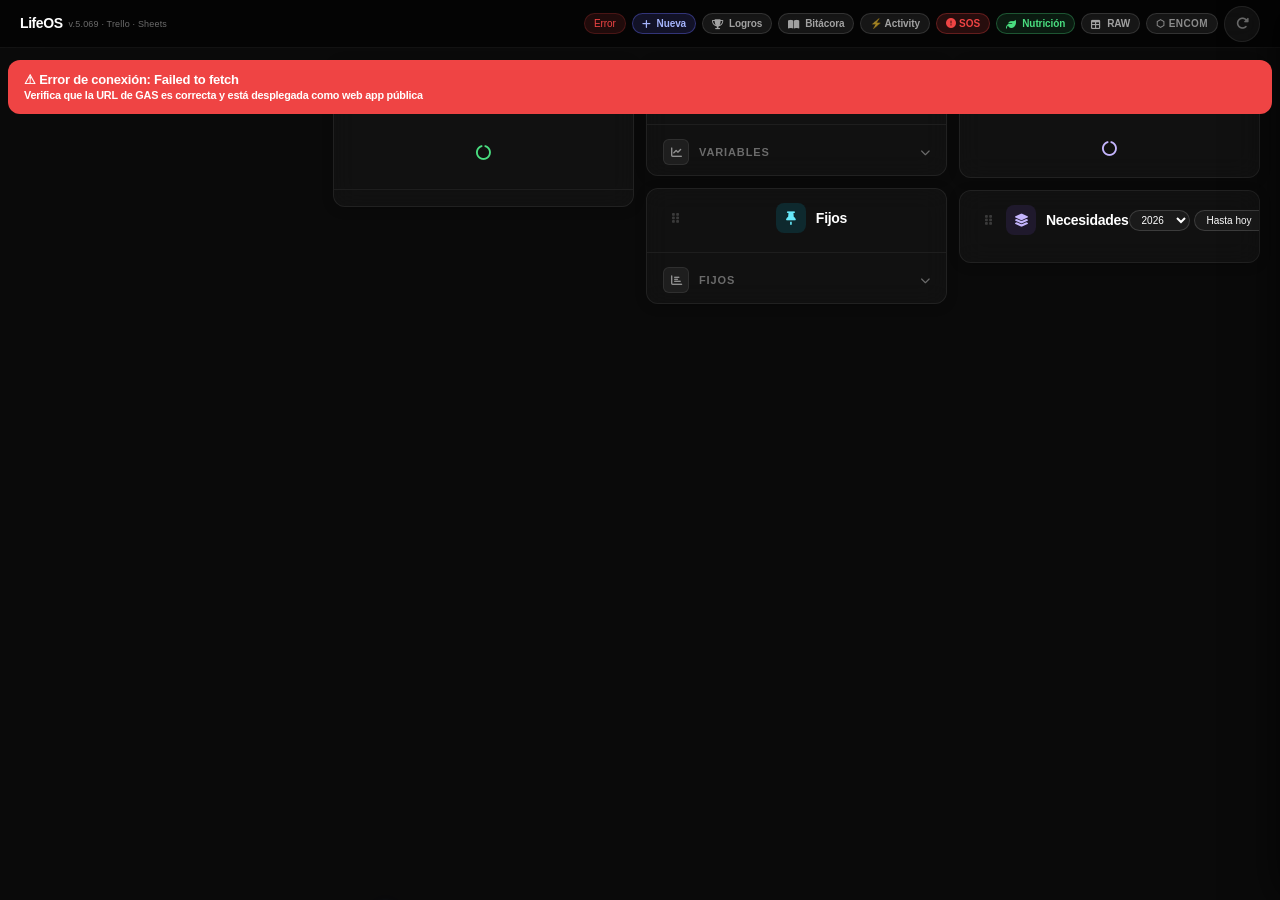
==== commit e75dfb2c: "Update index.html" ====
--- a/index.html
+++ b/index.html
@@ -26,7 +26,7 @@
 
     <div class="hero-right">
       <div id="chip" class="hero-chip load"><span id="chip-txt">Cargando</span></div>
-      <button class="btn-flip btn-nueva-entrada-hero" id="btn-nueva-entrada" onclick="toggleEntradaDropdown()" title="Nueva Entrada" style="background:rgba(99,102,241,.15);border-color:rgba(99,102,241,.4);color:#A5B4FC"><i class="fas fa-plus"></i> Nueva</button>
+      <button class="btn-flip btn-nueva-entrada-hero" id="btn-nueva-entrada" onclick="abrirEntrada()" title="Nueva Entrada" style="background:rgba(99,102,241,.15);border-color:rgba(99,102,241,.4);color:#A5B4FC"><i class="fas fa-plus"></i> Nueva</button>
       <button class="btn-flip" id="btn-logros" onclick="irALogros()" title="Logros"><i class="fas fa-trophy"></i> Logros</button>
       <button class="btn-flip" id="btn-maslow" onclick="irABitacora()" title="Bitácora"><i class="fas fa-book-open"></i> Bitácora</button>
       <button class="btn-flip" id="btn-activity" onclick="irAActivity()" title="Activity Check">⚡ Activity</button>
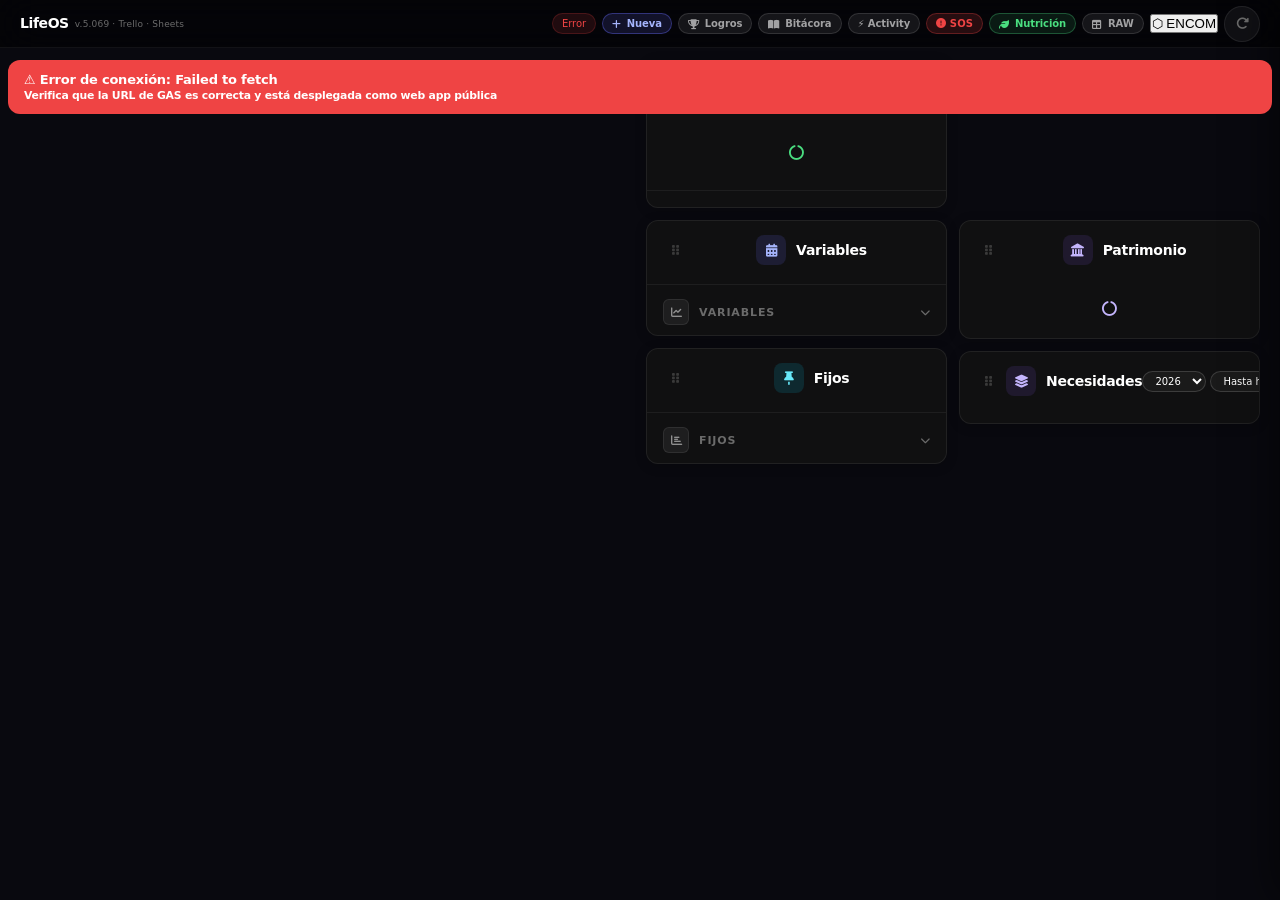
==== commit e3fe731a: "Update index.html" ====
--- a/index.html
+++ b/index.html
@@ -26,7 +26,7 @@
 
     <div class="hero-right">
       <div id="chip" class="hero-chip load"><span id="chip-txt">Cargando</span></div>
-      <button class="btn-flip btn-nueva-entrada-hero" id="btn-nueva-entrada" onclick="abrirEntrada()" title="Nueva Entrada" style="background:rgba(99,102,241,.15);border-color:rgba(99,102,241,.4);color:#A5B4FC"><i class="fas fa-plus"></i> Nueva</button>
+      <button class="btn-flip btn-nueva-entrada-hero" id="btn-nueva-entrada" onclick="toggleEntradaDropdown()" title="Nueva Entrada" style="background:rgba(99,102,241,.15);border-color:rgba(99,102,241,.4);color:#A5B4FC"><i class="fas fa-plus"></i> Nueva</button>
       <button class="btn-flip" id="btn-logros" onclick="irALogros()" title="Logros"><i class="fas fa-trophy"></i> Logros</button>
       <button class="btn-flip" id="btn-maslow" onclick="irABitacora()" title="Bitácora"><i class="fas fa-book-open"></i> Bitácora</button>
       <button class="btn-flip" id="btn-activity" onclick="irAActivity()" title="Activity Check">⚡ Activity</button>
--- a/raw-app.css
+++ b/raw-app.css
@@ -321,10 +321,10 @@
     box-sizing:border-box;
   }
   /* Cada columna es un wrapper flex que apila sus secciones sin huecos */
-  #col-1{ grid-column:1; display:flex; flex-direction:column; gap:12px; align-self:start; min-width:0; min-height:80px; }
-  #col-2{    grid-column:2; display:flex; flex-direction:column; gap:12px; align-self:start; min-width:0;  min-height:80px;}
-  #col-3{    grid-column:3; display:flex; flex-direction:column; gap:12px; align-self:start; min-width:0;  min-height:80px;}
-  #col-4{    grid-column:4; display:flex; flex-direction:column; gap:12px; align-self:start; min-width:0;  min-height:80px;}
+  #col1-wrap{ grid-column:1; display:flex; flex-direction:column; gap:12px; align-self:start; min-width:0; }
+  #col-1{    grid-column:2; display:flex; flex-direction:column; gap:12px; align-self:start; min-width:0; }
+  #col-3{    grid-column:3; display:flex; flex-direction:column; gap:12px; align-self:start; min-width:0; }
+  #col-4{    grid-column:4; display:flex; flex-direction:column; gap:12px; align-self:start; min-width:0; }
   .sec-hdr{cursor:default}
   .sec-chevron{display:none}
   .sec-body{display:block!important}
@@ -351,7 +351,7 @@
   .tbl-wrap{display:none!important}
   .cards-grid{display:grid!important}
   .sections{display:flex!important;flex-direction:column!important;grid-template-columns:none!important}
-  #col-2,#col-1,#col-3,#col-4{grid-column:1!important;display:flex!important;flex-direction:column!important;width:100%!important;gap:8px!important}
+  #col-1,#col1-wrap,#col-3,#col-4{grid-column:1!important;display:flex!important;flex-direction:column!important;width:100%!important;gap:8px!important}
   .reverso > div[style*="grid-template-columns:1fr 1fr"]{grid-template-columns:1fr !important}
   #inv-grid-full{grid-template-columns:repeat(2,1fr) !important}
   .board-face.panel-sheets{padding:0 !important}
@@ -487,7 +487,7 @@
 #inv-grid-full{display:grid;grid-template-columns:repeat(auto-fill,minmax(160px,1fr));gap:16px;padding:4px 2px}
 
 @media(max-width:899px){
-  #col-1 .section{border-radius:var(--rad-lg);overflow:hidden;max-width:100%;box-sizing:border-box}
+  #col1-wrap .section{border-radius:var(--rad-lg);overflow:hidden;max-width:100%;box-sizing:border-box}
   .field{flex-direction:column;align-items:stretch;gap:6px;padding:14px 16px}
   .field-bar{top:0;bottom:auto;left:0;right:0;height:2px;width:100%;border-radius:0 0 2px 2px}
   .field-lbl{width:auto;font-size:10px;letter-spacing:.06em;display:flex;align-items:center;justify-content:space-between}
@@ -1271,21 +1271,3 @@
     height:100vw !important;
   }
 }
-
-/* Columna vacía — visible siempre */
-#col-1:not(:has(.section)), #col-2:not(:has(.section)), #col-3:not(:has(.section)), #col-4:not(:has(.section)) {
-  min-height: 120px;
-  border: 1px dashed rgba(255,255,255,0.12);
-  border-radius: 10px;
-  position: relative;
-}
-#col-1:not(:has(.section))::before, #col-2:not(:has(.section))::before, #col-3:not(:has(.section))::before, #col-4:not(:has(.section))::before {
-  content: 'Suelta aquí';
-  position: absolute;
-  top: 50%; left: 50%;
-  transform: translate(-50%,-50%);
-  color: rgba(255,255,255,0.2);
-  font-size: 12px;
-  pointer-events: none;
-  white-space: nowrap;
-}
--- a/encom-theme.css
+++ b/encom-theme.css
@@ -1,959 +1,203 @@
-/* ═══════════════════════════════════════════════════════
-   ENCOM THEME — LifeOS v1.0
-   Overlay sobre raw-app.css · activado con html.encom class
-   Inspirado en arscan/encom-boardroom (Tron: Legacy)
-   Default = apagado · se activa con botón en hero
-═══════════════════════════════════════════════════════ */
-
-@import url('https://fonts.googleapis.com/css2?family=Inconsolata:wght@400;600;700&display=swap');
-
-@font-face {
-  font-family: 'terminator';
-  src: url('https://v-w04.github.io/rawentry-2/terminator.woff') format('woff');
-}
-
-/* ── Variables Encom ── */
-html.encom {
-  --bg:    #000000;
-  --bg2:   #050505;
-  --card:  #080808;
-  --card2: #0a0a0a;
-  --border: rgba(0,238,238,.2);
-  --ok:    #00eeee;
-  --err:   #ff3333;
-  --warn:  #ffcc00;
-  --t:     #ffffff;
-  --m:     #4a8a8a;
-  --dim:   #1a3a3a;
-  --p:     #00eeee;
-  --s:     rgba(0,238,238,.6);
-  --rad:        0px;
-  --rad-lg:     0px;
-  --rad-pill:   0px;
-  --shadow: rgba(0,238,238,.08) 0px 0px 12px 0px;
-  --shadow-md: rgba(0,238,238,.15) 0px 0px 20px 0px;
-}
-
-/* ── Font global ── */
-html.encom,
-html.encom body,
-html.encom * {
-  font-family: 'Inconsolata', monospace !important;
-  letter-spacing: .04em;
-}
-
-/* ── Fondo con scanlines ── */
-html.encom body::before {
-  content: '';
-  position: fixed;
-  inset: 0;
-  z-index: 9999;
-  pointer-events: none;
-  background: url('https://v-w04.github.io/rawentry-2/scanlines.png') repeat;
-  opacity: .18;
-}
-
-/* hex background removido */
-
-/* ════════════════════════
-   HERO
-════════════════════════ */
-html.encom .hero {
-  background: rgba(0,0,0,.92) !important;
-  border-bottom: 1px solid #00eeee !important;
-  backdrop-filter: none !important;
-}
-
-html.encom .hero::after {
-  content: '';
-  position: absolute;
-  bottom: -3px;
-  left: 0;
-  right: 0;
-  height: 1px;
-  background: #00eeee;
-  opacity: .3;
-  box-shadow: 0 0 8px #00eeee;
-}
-
-/* Logo LifeOS en modo Encom */
-html.encom .hero-title {
-  font-family: 'terminator', 'Inconsolata', monospace !important;
-  color: #00eeee !important;
-  text-shadow: 0 0 10px #00eeee, 0 0 20px rgba(0,238,238,.4);
-  letter-spacing: .12em !important;
-  font-size: 15px !important;
-}
-
-html.encom .hero-title span {
-  color: #ffcc00 !important;
-  text-shadow: 0 0 10px #ffcc00, 0 0 20px rgba(255,204,0,.4);
-}
-
-html.encom .hero-sub {
-  color: #4a8a8a !important;
-  letter-spacing: .08em !important;
-}
-
-/* Chip de estado */
-html.encom .hero-chip {
-  border-radius: 0 !important;
-  border-color: #00eeee !important;
-  background: rgba(0,238,238,.08) !important;
-  color: #00eeee !important;
-}
-html.encom .hero-chip.ok {
-  background: rgba(0,238,238,.15) !important;
-  box-shadow: 0 0 8px rgba(0,238,238,.3), inset 0 0 4px rgba(0,238,238,.1);
-}
-html.encom .hero-chip.err {
-  border-color: #ff3333 !important;
-  background: rgba(255,51,51,.1) !important;
-  color: #ff3333 !important;
-}
-
-/* Botones del hero */
-html.encom .btn-flip {
-  border-radius: 0 !important;
-  background: rgba(0,238,238,.06) !important;
-  border: 1px solid rgba(0,238,238,.3) !important;
-  color: #00eeee !important;
-  text-transform: uppercase !important;
-  font-size: 10px !important;
-  letter-spacing: .08em !important;
-  transition: all .15s !important;
-}
-html.encom .btn-flip:hover {
-  background: rgba(0,238,238,.15) !important;
-  box-shadow: 0 0 8px rgba(0,238,238,.4) !important;
-  color: #fff !important;
-}
-html.encom .btn-flip.active {
-  background: #00eeee !important;
-  color: #000 !important;
-  box-shadow: 0 0 12px rgba(0,238,238,.6) !important;
-}
-
-html.encom .btn-refresh {
-  border-radius: 0 !important;
-  border-color: rgba(0,238,238,.3) !important;
-  background: rgba(0,238,238,.06) !important;
-  color: #00eeee !important;
-}
-html.encom .btn-refresh:hover {
-  box-shadow: 0 0 8px rgba(0,238,238,.4) !important;
-  color: #fff !important;
-}
-
-/* SOS */
-html.encom #btn-sos {
-  border-radius: 0 !important;
-  background: rgba(255,51,51,.12) !important;
-  border-color: #ff3333 !important;
-  color: #ff3333 !important;
-  text-transform: uppercase !important;
-  letter-spacing: .08em !important;
-}
-html.encom #btn-sos:hover {
-  box-shadow: 0 0 10px rgba(255,51,51,.5) !important;
-}
-
-/* ════════════════════════
-   SECTIONS
-════════════════════════ */
-html.encom .section {
-  border: 1px solid rgba(0,238,238,.25) !important;
-  border-radius: 0 !important;
-  box-shadow: 0 0 8px rgba(0,238,238,.06), inset 0 0 6px rgba(0,238,238,.03) !important;
-}
-html.encom .section:hover {
-  border-color: rgba(0,238,238,.5) !important;
-  box-shadow: 0 0 14px rgba(0,238,238,.12) !important;
-}
-
-html.encom .sec-hdr {
-  border-bottom-color: rgba(0,238,238,.15) !important;
-}
-html.encom .sec-hdr.open {
-  border-bottom-color: rgba(0,238,238,.3) !important;
-}
-
-html.encom .sec-hdr-title {
-  color: #00eeee !important;
-  text-transform: uppercase !important;
-  letter-spacing: .1em !important;
-  font-size: 11px !important;
-}
-
-html.encom .sec-hdr-icon {
-  border-radius: 0 !important;
-  background: rgba(0,238,238,.08) !important;
-  border: 1px solid rgba(0,238,238,.2) !important;
-  color: #00eeee !important;
-}
-html.encom .sec-hdr-icon.amber {
-  background: rgba(255,204,0,.08) !important;
-  border-color: rgba(255,204,0,.3) !important;
-  color: #ffcc00 !important;
-}
-
-html.encom .sec-hdr-val.pos { color: #00eeee !important; }
-html.encom .sec-hdr-val.neg { color: #ff3333 !important; }
-
-/* ════════════════════════
-   BANCOS — ente rows
-════════════════════════ */
-html.encom .ente-row {
-  border-bottom-color: rgba(0,238,238,.08) !important;
-}
-html.encom .ente-row:hover {
-  background: rgba(0,238,238,.04) !important;
-}
-html.encom .ente-nombre {
-  color: #00eeee !important;
-  text-transform: uppercase !important;
-  font-size: 13px !important;
-  letter-spacing: .06em !important;
-}
-html.encom .ente-monto.pos { color: #00eeee !important; }
-html.encom .ente-monto.neg { color: #ff3333 !important; }
-html.encom .ente-fecha { color: #4a8a8a !important; }
-
-html.encom .ente-edit {
-  background: rgba(0,238,238,.03) !important;
-  border-top-color: rgba(0,238,238,.15) !important;
-}
-html.encom .ente-edit input {
-  border-color: rgba(0,238,238,.3) !important;
-  border-radius: 0 !important;
-  color: #00eeee !important;
-  background: #000 !important;
-}
-html.encom .ente-edit input:focus {
-  border-color: #00eeee !important;
-  box-shadow: 0 0 8px rgba(0,238,238,.3) !important;
-}
-html.encom .btn-check {
-  border-radius: 0 !important;
-  background: #00eeee !important;
-  color: #000 !important;
-}
-
-/* ════════════════════════
-   FORMULARIO NUEVA ENTRADA
-════════════════════════ */
-html.encom .entrada-dropdown-inner {
-  border-radius: 0 !important;
-  border: 1px solid #00eeee !important;
-  background: #000 !important;
-  box-shadow: 0 0 20px rgba(0,238,238,.2) !important;
-}
-html.encom .entrada-selector-hdr {
-  border-bottom-color: rgba(0,238,238,.2) !important;
-  color: #00eeee !important;
-  text-transform: uppercase !important;
-  letter-spacing: .08em !important;
-}
-html.encom .entrada-tipo-btn {
-  border-radius: 0 !important;
-  border-color: rgba(0,238,238,.2) !important;
-  background: rgba(0,238,238,.04) !important;
-  transition: all .15s !important;
-}
-html.encom .entrada-tipo-btn:hover {
-  border-color: #00eeee !important;
-  background: rgba(0,238,238,.12) !important;
-  box-shadow: 0 0 10px rgba(0,238,238,.2) !important;
-  transform: none !important;
-}
-html.encom .entrada-tipo-ico { color: #00eeee !important; }
-html.encom .entrada-tipo-lbl { color: #fff !important; text-transform: uppercase !important; font-size: 10px !important; letter-spacing: .06em !important; }
-html.encom .entrada-tipo-sub { color: #4a8a8a !important; }
-
-/* CF rows */
-html.encom .cf {
-  border-bottom-color: rgba(0,238,238,.08) !important;
-}
-html.encom .cf:hover { background: rgba(0,238,238,.03) !important; }
-html.encom .cf.active { background: rgba(0,238,238,.05) !important; }
-html.encom .cf-label {
-  color: #4a8a8a !important;
-  letter-spacing: .1em !important;
-}
-html.encom .cf-val { color: #00eeee !important; }
-html.encom .cf-val.empty { color: #1a3a3a !important; }
-html.encom .cf-date,
-html.encom .cf-text { color: #00eeee !important; }
-
-/* Monto */
-html.encom .monto-input { color: #00eeee !important; font-size: 22px !important; }
-html.encom .msign.pos {
-  border-color: rgba(0,238,238,.4) !important;
-  background: rgba(0,238,238,.08) !important;
-  color: #00eeee !important;
-  border-radius: 0 !important;
-}
-html.encom .msign.neg {
-  border-radius: 0 !important;
-}
-html.encom .mprev.pos { color: #00eeee !important; }
-
-/* Opts */
-html.encom .opt {
-  border-radius: 0 !important;
-  border-color: rgba(0,238,238,.2) !important;
-  background: rgba(0,238,238,.04) !important;
-  color: #4a8a8a !important;
-  text-transform: uppercase !important;
-  font-size: 11px !important;
-}
-html.encom .opt:hover {
-  border-color: #00eeee !important;
-  color: #00eeee !important;
-  background: rgba(0,238,238,.1) !important;
-}
-html.encom .opt.on {
-  background: #00eeee !important;
-  border-color: #00eeee !important;
-  color: #000 !important;
-  font-weight: 700 !important;
-}
-
-/* Botón guardar */
-html.encom .btn-save {
-  border-radius: 0 !important;
-  background: #00eeee !important;
-  color: #000 !important;
-  text-transform: uppercase !important;
-  letter-spacing: .1em !important;
-  box-shadow: 0 0 12px rgba(0,238,238,.4) !important;
-  font-weight: 700 !important;
-}
-html.encom .btn-save:hover {
-  background: #fff !important;
-  box-shadow: 0 0 20px rgba(0,238,238,.6) !important;
-  transform: none !important;
-}
-
-html.encom .btn-sm.sec {
-  border-radius: 0 !important;
-  border-color: rgba(0,238,238,.2) !important;
-  background: rgba(0,238,238,.04) !important;
-  color: #4a8a8a !important;
-}
-html.encom .btn-sm.sec:hover {
-  color: #00eeee !important;
-  border-color: #00eeee !important;
-}
-
-/* Save result */
-html.encom .save-res.ok {
-  border-radius: 0 !important;
-  background: rgba(0,238,238,.08) !important;
-  border-color: rgba(0,238,238,.3) !important;
-  color: #00eeee !important;
-}
-html.encom .save-res.err {
-  border-radius: 0 !important;
-}
-
-/* Form actions */
-html.encom .form-actions {
-  border-top-color: rgba(0,238,238,.12) !important;
-}
-
-/* ════════════════════════
-   POPUP CONCEPTO
-════════════════════════ */
-html.encom .popup-overlay {
-  backdrop-filter: none !important;
-  background: rgba(0,0,0,.85) !important;
-}
-html.encom .popup-box {
-  border-radius: 0 !important;
-  border: 1px solid #00eeee !important;
-  background: #000 !important;
-  box-shadow: 0 0 24px rgba(0,238,238,.25) !important;
-}
-html.encom .popup-hdr {
-  border-bottom-color: rgba(0,238,238,.2) !important;
-}
-html.encom .popup-title {
-  color: #00eeee !important;
-  text-transform: uppercase !important;
-  letter-spacing: .1em !important;
-}
-html.encom .popup-close {
-  border-radius: 0 !important;
-  background: rgba(0,238,238,.08) !important;
-  color: #00eeee !important;
-}
-html.encom .popup-close:hover {
-  background: rgba(255,51,51,.15) !important;
-  color: #ff3333 !important;
-}
-html.encom .pop-search {
-  border-radius: 0 !important;
-  border-color: rgba(0,238,238,.3) !important;
-  background: #000 !important;
-  color: #00eeee !important;
-}
-html.encom .pop-search:focus {
-  border-color: #00eeee !important;
-  box-shadow: 0 0 8px rgba(0,238,238,.2) !important;
-}
-html.encom .pop-grupo-lbl {
-  color: #4a8a8a !important;
-  background: #000 !important;
-  letter-spacing: .1em !important;
-}
-html.encom .pop-item {
-  border-radius: 0 !important;
-  border-color: rgba(0,238,238,.15) !important;
-  background: rgba(0,238,238,.03) !important;
-  color: #4a8a8a !important;
-}
-html.encom .pop-item:hover {
-  border-color: #00eeee !important;
-  color: #00eeee !important;
-  background: rgba(0,238,238,.08) !important;
-}
-html.encom .pop-item.on {
-  background: #00eeee !important;
-  color: #000 !important;
-  border-color: #00eeee !important;
-}
-
-/* ════════════════════════
-   PANEL GESTIONAR LISTA
-════════════════════════ */
-html.encom .panel {
-  border-radius: 0 !important;
-  background: #000 !important;
-  border-left: 1px solid #00eeee !important;
-  box-shadow: -4px 0 20px rgba(0,238,238,.1) !important;
-}
-html.encom .panel-head {
-  border-bottom-color: rgba(0,238,238,.2) !important;
-}
-html.encom .panel-title {
-  color: #00eeee !important;
-  text-transform: uppercase !important;
-  letter-spacing: .1em !important;
-}
-html.encom .panel-close {
-  border-radius: 0 !important;
-  border-color: rgba(0,238,238,.2) !important;
-}
-html.encom .panel-close:hover {
-  background: rgba(255,51,51,.15) !important;
-  border-color: #ff3333 !important;
-  color: #ff3333 !important;
-}
-html.encom .panel-group {
-  border-radius: 0 !important;
-  background: rgba(0,238,238,.03) !important;
-  border: 1px solid rgba(0,238,238,.12) !important;
-}
-html.encom .panel-group-name { color: #4a8a8a !important; text-transform: uppercase !important; }
-html.encom .panel-cnt {
-  border-radius: 0 !important;
-  background: rgba(0,238,238,.12) !important;
-  color: #00eeee !important;
-}
-html.encom .panel-add input {
-  border-radius: 0 !important;
-  border-color: rgba(0,238,238,.2) !important;
-  background: #000 !important;
-  color: #00eeee !important;
-}
-html.encom .panel-add input:focus {
-  border-color: #00eeee !important;
-}
-html.encom .btn-add {
-  border-radius: 0 !important;
-  background: #00eeee !important;
-  color: #000 !important;
-}
-html.encom .chip {
-  border-radius: 0 !important;
-  border-color: rgba(0,238,238,.15) !important;
-  color: #4a8a8a !important;
-}
-html.encom .chip.new {
-  border-color: #00eeee !important;
-  color: #00eeee !important;
-  background: rgba(0,238,238,.1) !important;
-}
-
-/* ════════════════════════
-   TOAST
-════════════════════════ */
-html.encom .toast {
-  border-radius: 0 !important;
-  background: #000 !important;
-  border: 1px solid #00eeee !important;
-  box-shadow: 0 0 16px rgba(0,238,238,.3) !important;
-  color: #00eeee !important;
-}
-html.encom .toast.ok i { color: #00eeee !important; }
-html.encom .toast.err {
-  border-color: #ff3333 !important;
-  box-shadow: 0 0 16px rgba(255,51,51,.3) !important;
-}
-html.encom .toast.err i { color: #ff3333 !important; }
-
-/* ════════════════════════
-   TABLAS
-════════════════════════ */
-html.encom .tbl th {
-  background: rgba(0,238,238,.06) !important;
-  border-bottom-color: rgba(0,238,238,.2) !important;
-  color: #00eeee !important;
-  letter-spacing: .08em !important;
-}
-html.encom .tbl th.mes-actual {
-  background: rgba(0,238,238,.12) !important;
-  color: #fff !important;
-  border-bottom-color: #00eeee !important;
-}
-html.encom .tbl td { border-bottom-color: rgba(0,238,238,.05) !important; }
-html.encom .tbl td:first-child {
-  background: #000 !important;
-  color: #00eeee !important;
-  border-right-color: rgba(0,238,238,.1) !important;
-}
-html.encom .tbl tr:hover td { background: rgba(0,238,238,.03) !important; }
-html.encom .tbl tr:hover td:first-child { background: rgba(0,238,238,.06) !important; }
-html.encom .tbl td.pos { color: #00eeee !important; }
-html.encom .tbl td.neg { color: #ff3333 !important; }
-html.encom .tbl td.mes-actual { background: rgba(0,238,238,.05) !important; }
-
-/* ════════════════════════
-   CARDS (móvil)
-════════════════════════ */
-html.encom .kard {
-  border-radius: 0 !important;
-  background: #080808 !important;
-  border: 1px solid rgba(0,238,238,.15) !important;
-}
-html.encom .kard:hover { box-shadow: 0 0 10px rgba(0,238,238,.12) !important; }
-html.encom .kard-name { color: #00eeee !important; text-transform: uppercase !important; letter-spacing: .06em !important; }
-html.encom .kard-val.pos { color: #00eeee !important; }
-html.encom .kard-val.neg { color: #ff3333 !important; }
-html.encom .kard-prog { background: rgba(0,238,238,.08) !important; }
-html.encom .kard-prog-fill { background: #00eeee !important; }
-
-/* ════════════════════════
-   FINANCIERO / CFO
-════════════════════════ */
-html.encom .fin-card {
-  border-radius: 0 !important;
-  background: rgba(0,238,238,.04) !important;
-  border: 1px solid rgba(0,238,238,.15) !important;
-}
-html.encom .fin-card-label {
-  color: #4a8a8a !important;
-  letter-spacing: .1em !important;
-}
-html.encom .fin-card-val { color: #00eeee !important; }
-html.encom .fin-card.ok .fin-card-val { color: #00eeee !important; }
-html.encom .fin-card.warn .fin-card-val { color: #ffcc00 !important; }
-html.encom .fin-card.alerta .fin-card-val { color: #ff3333 !important; }
-
-/* Insight items */
-html.encom .insight-item { border-bottom-color: rgba(0,238,238,.06) !important; }
-html.encom .insight-dot.positivo { background: #00eeee !important; }
-html.encom .insight-dot.alerta   { background: #ff3333 !important; }
-html.encom .insight-dot.identidad { background: #ffcc00 !important; }
-
-/* ════════════════════════
-   REVERSO — Logros / Bitácora / Activity
-════════════════════════ */
-html.encom .reverso-header {
-  background: rgba(0,0,0,.9) !important;
-  border-bottom: 1px solid rgba(0,238,238,.2) !important;
-  backdrop-filter: none !important;
-}
-html.encom .reverso-title {
-  color: #00eeee !important;
-  text-transform: uppercase !important;
-  letter-spacing: .1em !important;
-  text-shadow: 0 0 8px rgba(0,238,238,.4) !important;
-}
-
-/* Inv items (Logros) */
-html.encom .inv-item {
-  border-radius: 0 !important;
-  background: #080808 !important;
-  border: 1px solid rgba(0,238,238,.15) !important;
-}
-html.encom .inv-item::before { display: none !important; }
-html.encom .inv-item:hover {
-  border-color: #00eeee !important;
-  box-shadow: 0 0 14px rgba(0,238,238,.2) !important;
-  transform: none !important;
-}
-html.encom .inv-item.done {
-  background: rgba(0,238,238,.04) !important;
-  border-color: rgba(0,238,238,.3) !important;
-}
-html.encom .inv-icon {
-  border-radius: 0 !important;
-  background: rgba(0,238,238,.06) !important;
-  border-color: rgba(0,238,238,.2) !important;
-}
-html.encom .inv-item.done .inv-icon { border-color: rgba(0,238,238,.4) !important; }
-html.encom .inv-label { color: #00eeee !important; text-transform: uppercase !important; font-size: 10px !important; letter-spacing: .05em !important; }
-html.encom .inv-item.done .inv-label { color: #4a8a8a !important; }
-html.encom .inv-monto { color: #ffcc00 !important; }
-html.encom .inv-tag {
-  border-radius: 0 !important;
-  border-color: rgba(0,238,238,.2) !important;
-  color: #4a8a8a !important;
-}
-html.encom .inv-corner.done {
-  border-radius: 0 !important;
-  background: rgba(0,238,238,.1) !important;
-  border-color: rgba(0,238,238,.3) !important;
-  color: #00eeee !important;
-}
-html.encom .inv-corner.pend {
-  border-radius: 0 !important;
-}
-
-/* Rev pills */
-html.encom .rev-pill {
-  border-radius: 0 !important;
-  border-color: rgba(0,238,238,.2) !important;
-  background: rgba(0,238,238,.04) !important;
-  color: #4a8a8a !important;
-  text-transform: uppercase !important;
-  letter-spacing: .06em !important;
-}
-html.encom .rev-pill:hover {
-  border-color: #00eeee !important;
-  color: #00eeee !important;
-  background: rgba(0,238,238,.1) !important;
-}
-html.encom .rev-pill.on {
-  background: #00eeee !important;
-  border-color: #00eeee !important;
-  color: #000 !important;
-}
-
-/* ════════════════════════
-   PROG BAR
-════════════════════════ */
-html.encom .prog-bar { background: #00eeee !important; }
-html.encom .prog-bar.ind { background: #00eeee !important; }
-
-/* ════════════════════════
-   PROGRESS BAR wrapper
-════════════════════════ */
-html.encom #prog {
-  background: rgba(0,238,238,.15) !important;
-}
-
-/* ════════════════════════
-   SCROLLBAR
-════════════════════════ */
-html.encom *::-webkit-scrollbar-track { background: rgba(0,238,238,.03) !important; }
-html.encom *::-webkit-scrollbar-thumb { background: rgba(0,238,238,.2) !important; }
-html.encom *::-webkit-scrollbar-thumb:hover { background: rgba(0,238,238,.4) !important; }
-
-/* ════════════════════════
-   FLUJO MENSUAL
-════════════════════════ */
-html.encom #flujo-tbl th {
-  color: #4a8a8a !important;
-  letter-spacing: .08em !important;
-  border-bottom-color: rgba(0,238,238,.15) !important;
-}
-html.encom #flujo-tbl td { border-bottom-color: rgba(0,238,238,.05) !important; }
-html.encom #flujo-tbl tr:hover td { background: rgba(0,238,238,.03) !important; }
-
-/* ════════════════════════
-   APARTADOS
-════════════════════════ */
-html.encom .apartado-item { border-bottom-color: rgba(0,238,238,.06) !important; }
-html.encom .apartado-icon {
-  border-radius: 0 !important;
-  background: rgba(0,238,238,.08) !important;
-}
-html.encom .apartado-nombre { color: #00eeee !important; text-transform: uppercase !important; letter-spacing: .06em !important; }
-html.encom .apartado-monto { color: #00eeee !important; }
-html.encom .apartado-meta { color: #4a8a8a !important; }
-
-/* ════════════════════════
-   RELACIONES
-════════════════════════ */
-html.encom .rel-item { border-bottom-color: rgba(0,238,238,.06) !important; }
-html.encom .rel-item:hover { background: rgba(0,238,238,.03) !important; }
-html.encom .rel-avatar {
-  border-radius: 0 !important;
-  background: rgba(0,238,238,.08) !important;
-  color: #00eeee !important;
-}
-html.encom .rel-avatar.positivo { background: rgba(0,238,238,.12) !important; color: #00eeee !important; }
-html.encom .rel-avatar.negativo { background: rgba(255,51,51,.1) !important; color: #ff3333 !important; }
-html.encom .rel-nombre { color: #fff !important; }
-html.encom .rel-meta { color: #4a8a8a !important; }
-html.encom .rel-energia.pos { color: #00eeee !important; }
-html.encom .rel-energia.neg { color: #ff3333 !important; }
-html.encom .rel-energia.neu { color: #4a8a8a !important; }
-
-/* ════════════════════════
-   SALUD
-════════════════════════ */
-html.encom .salud-item { border-bottom-color: rgba(0,238,238,.06) !important; }
-html.encom .salud-tipo-badge {
-  border-radius: 0 !important;
-}
-html.encom .salud-tipo-badge.Cita { background: rgba(0,238,238,.1) !important; color: #00eeee !important; }
-html.encom .proxima-cita {
-  border-radius: 0 !important;
-  background: rgba(255,204,0,.06) !important;
-  border-color: rgba(255,204,0,.25) !important;
-}
-
-/* ════════════════════════
-   PATRIMONIO
-════════════════════════ */
-html.encom #patrimonio-body div[style*="border-radius:10px"] {
-  border-radius: 0 !important;
-}
-
-/* ════════════════════════
-   MOB TABBAR
-════════════════════════ */
-html.encom .mob-tabbar {
-  background: rgba(0,0,0,.95) !important;
-  border-top: 1px solid rgba(0,238,238,.25) !important;
-  backdrop-filter: none !important;
-}
-html.encom .mob-tab { color: rgba(0,238,238,.3) !important; }
-html.encom .mob-tab.active { color: #00eeee !important; }
-html.encom .mob-tab-label {
-  text-transform: uppercase !important;
-  letter-spacing: .06em !important;
-  font-size: 8px !important;
-}
-
-/* ════════════════════════
-   MASLOW COLS
-════════════════════════ */
-html.encom .maslow-cols .section {
-  border-color: rgba(0,238,238,.2) !important;
-}
-
-/* ════════════════════════
-   SEC-SUB-HDR (gráficas)
-════════════════════════ */
-html.encom .sec-sub-hdr { border-top-color: rgba(0,238,238,.1) !important; }
-html.encom .sec-sub-hdr-icon {
-  border-radius: 0 !important;
-  border-color: rgba(0,238,238,.2) !important;
-  background: rgba(0,238,238,.06) !important;
-  color: #00eeee !important;
-}
-html.encom .sec-sub-hdr span {
-  color: #4a8a8a !important;
-  letter-spacing: .1em !important;
-}
-
-/* ════════════════════════
-   THUMBPRINT — decorativo
-════════════════════════ */
-html.encom #encom-thumbprint {
-  position: fixed;
-  bottom: 80px;
-  right: 16px;
-  width: 40px;
-  height: 40px;
-  opacity: .25;
-  pointer-events: none;
-  z-index: 100;
-  background: url('https://v-w04.github.io/rawentry-2/thumbprint.png') no-repeat center/contain;
-  animation: encPulsate 4s ease-in-out infinite;
-}
-@keyframes encPulsate {
-  0%,100% { opacity: .15; }
-  50%      { opacity: .45; }
-}
-
-/* ════════════════════════
-   BOTÓN TOGGLE ENCOM
-════════════════════════ */
-#btn-encom-toggle {
-  display: flex;
-  align-items: center;
-  gap: 5px;
-  padding: 4px 9px;
-  border-radius: var(--rad-pill);
-  font-size: 10px;
-  font-weight: 600;
-  letter-spacing: .04em;
-  background: rgba(255,255,255,.07);
-  border: 1px solid rgba(255,255,255,.12);
-  color: rgba(255,255,255,.5);
-  cursor: pointer;
-  font-family: inherit;
-  transition: all .2s;
-  white-space: nowrap;
-}
-#btn-encom-toggle:hover {
-  background: rgba(0,238,238,.1);
-  border-color: rgba(0,238,238,.4);
-  color: #00eeee;
-}
-html.encom #btn-encom-toggle {
-  background: rgba(0,238,238,.12) !important;
-  border: 1px solid #00eeee !important;
-  color: #00eeee !important;
-  border-radius: 0 !important;
-  font-family: 'terminator', 'Inconsolata', monospace !important;
-  letter-spacing: .1em !important;
-  box-shadow: 0 0 8px rgba(0,238,238,.3) !important;
-}
-html.encom #btn-encom-toggle:hover {
-  background: rgba(0,238,238,.22) !important;
-  box-shadow: 0 0 14px rgba(0,238,238,.5) !important;
-}
-
-/* ════════════════════════
-   SELECTS de revisión en modo Encom
-════════════════════════ */
-html.encom #rev-sel-anio,
-html.encom #rev-sel-mes,
-html.encom #rev-sel-sem {
-  background-color: #000 !important;
-  border-color: rgba(0,238,238,.3) !important;
-  color: #00eeee !important;
-  border-radius: 0 !important;
-}
-html.encom #rev-sel-anio:hover,
-html.encom #rev-sel-mes:hover,
-html.encom #rev-sel-sem:hover {
-  border-color: #00eeee !important;
-  box-shadow: 0 0 6px rgba(0,238,238,.2) !important;
-}
-
-/* ════════════════════════
-   GLOW ANIMADO en bordes de sección activa
-════════════════════════ */
-@keyframes encBorderPulse {
-  0%,100% { box-shadow: 0 0 6px rgba(0,238,238,.06); }
-  50%      { box-shadow: 0 0 14px rgba(0,238,238,.15); }
-}
-html.encom .section {
-  animation: encBorderPulse 4s ease-in-out infinite !important;
-}
-
-/* ════════════════════════
-   COMPONENTES ENCOM — visibilidad
-════════════════════════ */
-
-/* Ocultos por default, visibles en modo Encom */
-#enc-clock-fin,
-#enc-ticker-fin,
-#enc-swirls-fin,
-#enc-swirls-activity {
-  display: none !important;
-}
-
-html.encom #enc-clock-fin {
-  display: block !important;
-}
-html.encom #enc-ticker-fin {
-  display: flex !important;
-}
-html.encom #enc-swirls-fin {
-  display: block !important;
-}
-html.encom #enc-swirls-activity {
-  display: block !important;
-}
-
-/* Header line animada */
-.enc-hdr-line {
-  display: none;
-  height: 1px;
-  width: 0;
-  background: linear-gradient(90deg, #00eeee, transparent);
-  margin: 0;
-}
-html.encom .enc-hdr-line {
-  display: block;
-}
-
-/* ════════════════════════
-   DIAL — Nueva Entrada
-════════════════════════ */
-html.encom .entrada-dropdown.show {
-  background: rgba(0,0,0,0.88) !important;
-  backdrop-filter: none !important;
-}
-html.encom .entrada-dropdown-inner {
-  background: #000 !important;
-  border: 1px solid rgba(0,238,238,.3) !important;
-  border-radius: 0 !important;
-  box-shadow: 0 0 30px rgba(0,238,238,.12), inset 0 0 40px rgba(0,5,5,.9) !important;
-}
-html.encom .entrada-selector-hdr {
-  border-bottom: 1px solid rgba(0,238,238,.2) !important;
-  color: #00eeee !important;
-  letter-spacing: .1em !important;
-}
-
-/* Dial SVG en ENCOM — sectores cyan */
-html.encom .rdial path[fill*="30,32,38"] {
-  fill: rgba(0,15,20,0.95) !important;
-}
-
-/* dial.html en modo ENCOM — no aplica class pero sí podemos estilizar vía JS */
-
-/* ════════════════════════
-   ACTIVITY CHECK
-════════════════════════ */
-html.encom #act-container > div {
-  background: rgba(0,10,15,0.9) !important;
-  border-color: rgba(0,238,238,.2) !important;
-}
-html.encom #act-container [style*="border-radius:10px"] {
-  background: rgba(0,10,15,0.9) !important;
-  border: 1px solid rgba(0,238,238,.15) !important;
-}
-/* Header columnas */
-html.encom [id^="actcol-"] > div:first-child {
-  border-bottom: 1px solid rgba(0,238,238,.15) !important;
-}
-/* Checkboxes */
-html.encom [onclick*="_toggleHabitoKey"] {
-  border-radius: 0 !important;
-}
-/* Barra de progreso */
-html.encom [style*="height:2px"] > div {
-  box-shadow: 0 0 6px currentColor !important;
-}
-/* Texto hábito */
-html.encom [style*="font-size:13px;font-weight:600"] {
-  font-family: 'Inconsolata', monospace !important;
-  letter-spacing: .04em !important;
-}
-/* Columnas Libros/Movies/Pendientes */
-html.encom [onclick*="_toggleActivityItem"] {
-  border-radius: 0 !important;
-}
-/* Botón limpiar */
-html.encom [id^="act-limpiar-"] {
-  border-radius: 0 !important;
-  font-family: 'Inconsolata', monospace !important;
-}
-/* Header Activity Check */
-html.encom #act-semana-lbl {
-  color: #00eeee !important;
-  text-shadow: 0 0 8px rgba(0,238,238,.4) !important;
-  font-family: 'terminator', 'Inconsolata', monospace !important;
-  letter-spacing: .1em !important;
-}
+<!DOCTYPE html>
+<html lang="es">
+<head>
+<meta charset="UTF-8">
+<meta name="viewport" content="width=device-width, initial-scale=1.0">
+<title>Nueva entrada</title>
+<style>
+html, body { background: #09090f !important; color: #e0e0e0; }
+*{margin:0;padding:0;box-sizing:border-box}
+html,body{width:100%;height:100%;background:#09090f !important;overflow:hidden;font-family:system-ui,-apple-system,sans-serif}
+body{display:flex;align-items:center;justify-content:center}
+#dial-wrap{position:relative;width:min(1000px,95vmin);height:min(1000px,95vmin);flex-shrink:0}
+svg{position:absolute;top:0;left:0;width:100%;height:100%;overflow:visible}
+
+/* ENCOM dial fix */
+html.encom .rdial path {
+  fill: #000f14 !important;
+  stroke: rgba(0,238,238,0.2) !important;
+}
+html.encom .rdial { background: #000000 !important; }
+.rdial { background: #09090f !important; }
+</style>
+</head>
+<body>
+<div id="dial-wrap"></div>
+<script>
+var isEncom = localStorage.getItem('lifeos_theme') === 'encom';
+if(isEncom){ document.documentElement.classList.add('encom'); }
+if(isEncom){
+  document.body.style.background = '#000000';
+  var lnk=document.createElement('link');lnk.rel='stylesheet';
+  lnk.href='https://fonts.googleapis.com/css2?family=Inconsolata:wght@400;600;700&display=swap';
+  document.head.appendChild(lnk);
+}
+
+// Colores — valores base primero, luego override si ENCOM
+var SECTOR_FILL  = isEncom ? '#000f14'              : '#1e2026';
+var SECTOR_HOVER = isEncom ? '#002830'              : '#373c46';
+var STROKE       = isEncom ? 'rgba(0,238,238,0.2)'  : 'rgba(255,255,255,0.06)';
+var BG_CIRCLE    = isEncom ? '#000000'              : '#09090f';
+var TEXT_COLOR   = isEncom ? 'rgba(0,238,238,0.85)' : 'rgba(255,255,255,0.85)';
+var RAW_FILL     = isEncom ? '#002830'              : '#1e2060';
+var RAW_STROKE   = isEncom ? '#00eeee'              : 'rgba(99,102,241,0.55)';
+var RAW_TEXT     = isEncom ? '#00eeee'              : '#A5B4FC';
+var ACT_FILL     = isEncom ? 'rgba(0,40,50,0.5)'    : 'rgba(34,211,238,0.12)';
+var ACT_HOVER    = isEncom ? '#003840'              : 'rgba(34,211,238,0.28)';
+
+var NS='http://www.w3.org/2000/svg';
+var n=10,CX=500,CY=500,SIZE=1000;
+var R_OUT=364,R_IN=136,R_CENT=2/3*(Math.pow(R_OUT,3)-Math.pow(R_IN,3))/(Math.pow(R_OUT,2)-Math.pow(R_IN,2));
+var R2_OUT=500,R2_IN=400,R2_CENT=2/3*(Math.pow(R2_OUT,3)-Math.pow(R2_IN,3))/(Math.pow(R2_OUT,2)-Math.pow(R2_IN,2));
+var RAW_R=128;
+
+var ICONS={
+  apartado:'<path d="M12 2C8.5 2 6 4.5 6 7c0 1.5.7 2.8 1.8 3.7L7 14h10l-.8-3.3C17.3 9.8 18 8.5 18 7c0-2.5-2.5-5-6-5zm-2 14v1a2 2 0 004 0v-1H10z" fill="currentColor"/>',
+  bancos:'<path d="M3 21h18v-2H3v2zm0-4h18v-2H3v2zm0-4h18v-2H3v2zm0-4h18V7H3v2zm9-8L2 7h20L12 1z" fill="currentColor"/>',
+  entrenamiento:'<path d="M20.57 14.86L22 13.43 20.57 12 17 15.57 8.43 7 12 3.43 10.57 2 9.14 3.43 7.71 2 5.57 4.14 4.14 2.71 2.71 4.14l1.43 1.43L2 7.71l1.43 1.43L2 10.57 3.43 12 7 8.43 15.57 17 12 20.57 13.43 22l1.43-1.43L16.29 22l2.14-2.14 1.43 1.43 1.43-1.43-1.43-1.43L22 16.29l-1.43-1.43z" fill="currentColor"/>',
+  nutricion:'<path d="M18.06 22.99h1.66c.84 0 1.53-.64 1.63-1.46L23 5.05h-5V1h-1.97v4.05h-4.97l.3 2.34c1.71.47 3.31 1.32 4.27 2.26 1.44 1.42 2.43 2.89 2.43 5.29v8.05zM1 21.99V21h15.03v.99c0 .55-.45 1-1.01 1H2.01c-.56 0-1.01-.45-1.01-1zm15.03-7H1v-2h15.03v2zm0-4H1v-2h15.03v2z" fill="currentColor"/>',
+  patrimonio:'<path d="M4 10v7h3v-7H4zm6.5 0v7h3v-7h-3zM2 22h19v-3H2v3zm15-12v7h3v-7h-3zM11.5 1L2 6v2h19V6l-9.5-5z" fill="currentColor"/>',
+  pensamiento:'<path d="M11.5 2C6.81 2 3 5.81 3 10.5S6.81 19 11.5 19h.5v3c4.86-2.34 8-7 8-11.5C20 5.81 16.19 2 11.5 2zm1 14.5h-2v-2h2v2zm0-4h-2c0-3.25 3-3 3-5 0-1.1-.9-2-2-2s-2 .9-2 2h-2c0-2.21 1.79-4 4-4s4 1.79 4 4c0 2.5-3 2.75-3 5z" fill="currentColor"/>',
+  persona:'<path d="M16 11c1.66 0 2.99-1.34 2.99-3S17.66 5 16 5c-1.66 0-3 1.34-3 3s1.34 3 3 3zm-8 0c1.66 0 2.99-1.34 2.99-3S9.66 5 8 5C6.34 5 5 6.34 5 8s1.34 3 3 3zm0 2c-2.33 0-7 1.17-7 3.5V19h14v-2.5c0-2.33-4.67-3.5-7-3.5zm8 0c-.29 0-.62.02-.97.05 1.16.84 1.97 1.97 1.97 3.45V19h6v-2.5c0-2.33-4.67-3.5-7-3.5z" fill="currentColor"/>',
+  editar:'<path d="M3 17.25V21h3.75L17.81 9.94l-3.75-3.75L3 17.25zM20.71 7.04c.39-.39.39-1.02 0-1.41l-2.34-2.34c-.39-.39-1.02-.39-1.41 0l-1.83 1.83 3.75 3.75 1.83-1.83z" fill="currentColor"/>',
+  salud:'<path d="M12 21.35l-1.45-1.32C5.4 15.36 2 12.28 2 8.5 2 5.42 4.42 3 7.5 3c1.74 0 3.41.81 4.5 2.09C13.09 3.81 14.76 3 16.5 3 19.58 3 22 5.42 22 8.5c0 3.78-3.4 6.86-8.55 11.54L12 21.35z" fill="currentColor"/>',
+  activity:'<path d="M13.49 5.48c1.1 0 2-.9 2-2s-.9-2-2-2-2 .9-2 2 .9 2 2 2zm-3.6 13.9l1-4.4 2.1 2v6h2v-7.5l-2.1-2 .6-3c1.3 1.5 3.3 2.5 5.5 2.5v-2c-1.9 0-3.5-1-4.3-2.4l-1-1.6c-.4-.6-1-1-1.7-1-.3 0-.5.1-.8.1l-5.2 2.2v4.7h2v-3.4l1.8-.7-1.6 8.1-4.9-1-.4 2 7 1.4z" fill="currentColor"/>',
+  libro:'<path d="M18 2H6c-1.1 0-2 .9-2 2v16c0 1.1.9 2 2 2h12c1.1 0 2-.9 2-2V4c0-1.1-.9-2-2-2zM6 4h5v8l-2.5-1.5L6 12V4z" fill="currentColor"/>',
+  movie:'<path d="M18 4l2 4h-3l-2-4h-2l2 4h-3l-2-4H8l2 4H7L5 4H4c-1.1 0-1.99.9-1.99 2L2 18c0 1.1.9 2 2 2h16c1.1 0 2-.9 2-2V4h-4z" fill="currentColor"/>',
+  norut:'<path d="M19 3H5c-1.1 0-2 .9-2 2v14c0 1.1.9 2 2 2h14c1.1 0 2-.9 2-2V5c0-1.1-.9-2-2-2zm-7 3c1.93 0 3.5 1.57 3.5 3.5S13.93 13 12 13s-3.5-1.57-3.5-3.5S10.07 6 12 6zm7 13H5v-.23c0-.62.28-1.2.76-1.58C7.47 15.82 9.64 15 12 15s4.53.82 6.24 2.19c.48.38.76.97.76 1.58V19z" fill="currentColor"/>'
+};
+
+var items=[
+  {key:'apartado', ico:'apartado', color:'#4ADE80', label:'Apartado'},
+  {key:'bancos', ico:'bancos', color:'#F59E0B', label:'Bancos'},
+  {key:'entrenamiento', ico:'entrenamiento', color:'#FB923C', label:'Entrena'},
+  {key:'nutricion', ico:'nutricion', color:'#4ADE80', label:'Nutrición'},
+  {key:'patrimonio', ico:'patrimonio', color:'#C4B5FD', label:'Patrimonio'},
+  {key:'pensamiento', ico:'pensamiento', color:'#F9A8D4', label:'Pensa'},
+  {key:'persona', ico:'persona', color:'#93C5FD', label:'Persona'},
+  {key:'editar', ico:'editar', color:'#94A3B8', label:'Editar'},
+  {key:'salud', ico:'salud', color:'#FCA5A5', label:'Salud'},
+  {key:'activity', ico:'activity', color:'#22D3EE', label:'Activity'},
+];
+var subItems=[
+  {key:'libro', ico:'libro', color:'#EC4899', label:'Libros'},
+  {key:'movie', ico:'movie', color:'#F59E0B', label:'Movies'},
+  {key:'norut', ico:'norut', color:'#8B5CF6', label:'Pendientes'},
+];
+
+function elegir(modo){
+  sessionStorage.setItem('dial_modo', modo);
+  history.back();
+}
+function sp(i,ro,ri){
+  var a1=i/n*2*Math.PI-Math.PI/2, a2=(i+1)/n*2*Math.PI-Math.PI/2;
+  var x1=CX+ro*Math.cos(a1),y1=CY+ro*Math.sin(a1);
+  var x2=CX+ro*Math.cos(a2),y2=CY+ro*Math.sin(a2);
+  var x3=CX+ri*Math.cos(a2),y3=CY+ri*Math.sin(a2);
+  var x4=CX+ri*Math.cos(a1),y4=CY+ri*Math.sin(a1);
+  return 'M'+x1.toFixed(2)+','+y1.toFixed(2)+' A'+ro+','+ro+',0,0,1,'+x2.toFixed(2)+','+y2.toFixed(2)+' L'+x3.toFixed(2)+','+y3.toFixed(2)+' A'+ri+','+ri+',0,0,0,'+x4.toFixed(2)+','+y4.toFixed(2)+'Z';
+}
+function ma(i){return (i+0.5)/n*2*Math.PI-Math.PI/2;}
+function cp(r,i){var a=ma(i);return {x:CX+r*Math.cos(a),y:CY+r*Math.sin(a)};}
+
+var wrap=document.getElementById('dial-wrap');
+var svg=document.createElementNS(NS,'svg');
+svg.setAttribute('viewBox','0 0 1000 1000');
+svg.classList.add('rdial');
+svg.style.cssText='position:absolute;top:0;left:0;width:100%;height:100%;overflow:hidden;background:#09090f';
+wrap.appendChild(svg);
+
+var bg=document.createElementNS(NS,'circle');
+bg.setAttribute('cx',CX);bg.setAttribute('cy',CY);bg.setAttribute('r',R_OUT+8);
+bg.setAttribute('fill',BG_CIRCLE);svg.appendChild(bg);
+
+function mkIco(p,x,y,s,c){
+  var fo=document.createElementNS(NS,'svg');
+  fo.setAttribute('x',(x-s/2).toFixed(1));fo.setAttribute('y',(y-s/2).toFixed(1));
+  fo.setAttribute('width',s);fo.setAttribute('height',s);fo.setAttribute('viewBox','0 0 24 24');
+  fo.style.pointerEvents='none';fo.style.overflow='visible';
+  fo.setAttribute('fill',c);fo.setAttribute('color',c);fo.innerHTML=p;return fo;
+}
+
+var actSub=false,subG=null;
+
+items.forEach(function(item,i){
+  var pd=sp(i,R_OUT,R_IN);
+  var c=cp(R_CENT,i);
+  var isAct=item.key==='activity';
+  var fb=isAct?ACT_FILL:SECTOR_FILL;
+  var fh=isAct?ACT_HOVER:SECTOR_HOVER;
+  var g=document.createElementNS(NS,'g');g.style.cursor='pointer';
+  var p=document.createElementNS(NS,'path');
+  p.setAttribute('d',pd);p.setAttribute('fill',fb);
+  p.setAttribute('stroke',STROKE);p.setAttribute('stroke-width','2');
+  p.style.transition='fill .15s';g.appendChild(p);
+  g.appendChild(mkIco(ICONS[item.ico],c.x,c.y-20,52,item.color));
+  var lb=document.createElementNS(NS,'text');
+  lb.setAttribute('x',c.x.toFixed(1));lb.setAttribute('y',(c.y+34).toFixed(1));
+  lb.setAttribute('text-anchor','middle');lb.setAttribute('font-size','17');
+  lb.setAttribute('font-weight','600');lb.setAttribute('fill',TEXT_COLOR);
+  lb.setAttribute('font-family','system-ui,-apple-system,sans-serif');
+  lb.style.pointerEvents='none';lb.textContent=item.label;g.appendChild(lb);
+  g.addEventListener('mouseover',function(){p.setAttribute('fill',fh);});
+  g.addEventListener('mouseout',function(){p.setAttribute('fill',fb);});
+  g.addEventListener('click',function(){
+    if(isAct){actSub=!actSub;if(subG){subG.style.opacity=actSub?'1':'0';subG.style.pointerEvents=actSub?'all':'none';}}
+    else{elegir(item.key);}
+  });
+  svg.appendChild(g);
+});
+
+var actA=ma(9),subSpan=Math.PI*0.55;
+subG=document.createElementNS(NS,'g');
+subG.style.opacity='0';subG.style.pointerEvents='none';subG.style.transition='opacity .2s';
+subItems.forEach(function(item,j){
+  var aS=actA-subSpan/2+j*subSpan/3,aE=actA-subSpan/2+(j+1)*subSpan/3;
+  var x1=CX+R2_OUT*Math.cos(aS),y1=CY+R2_OUT*Math.sin(aS);
+  var x2=CX+R2_OUT*Math.cos(aE),y2=CY+R2_OUT*Math.sin(aE);
+  var x3=CX+R2_IN*Math.cos(aE),y3=CY+R2_IN*Math.sin(aE);
+  var x4=CX+R2_IN*Math.cos(aS),y4=CY+R2_IN*Math.sin(aS);
+  var pd='M'+x1.toFixed(2)+','+y1.toFixed(2)+' A'+R2_OUT+','+R2_OUT+',0,0,1,'+x2.toFixed(2)+','+y2.toFixed(2)+' L'+x3.toFixed(2)+','+y3.toFixed(2)+' A'+R2_IN+','+R2_IN+',0,0,0,'+x4.toFixed(2)+','+y4.toFixed(2)+'Z';
+  var am=(aS+aE)/2,mx=CX+R2_CENT*Math.cos(am),my=CY+R2_CENT*Math.sin(am);
+  var sg=document.createElementNS(NS,'g');sg.style.cursor='pointer';
+  var sp2=document.createElementNS(NS,'path');
+  sp2.setAttribute('d',pd);sp2.setAttribute('fill',SECTOR_FILL);
+  sp2.setAttribute('stroke',STROKE);sp2.setAttribute('stroke-width','2');
+  sp2.style.transition='fill .15s';sg.appendChild(sp2);
+  sg.appendChild(mkIco(ICONS[item.ico],mx,my-22,52,item.color));
+  var sl=document.createElementNS(NS,'text');
+  sl.setAttribute('x',mx.toFixed(1));sl.setAttribute('y',(my+36).toFixed(1));
+  sl.setAttribute('text-anchor','middle');sl.setAttribute('font-size','17');
+  sl.setAttribute('font-weight','600');sl.setAttribute('fill',TEXT_COLOR);
+  sl.setAttribute('font-family','system-ui');sl.style.pointerEvents='none';sl.textContent=item.label;
+  sg.appendChild(sl);
+  sg.addEventListener('mouseover',function(){sp2.setAttribute('fill',SECTOR_HOVER);});
+  sg.addEventListener('mouseout',function(){sp2.setAttribute('fill',SECTOR_FILL);});
+  sg.addEventListener('click',function(){elegir(item.key);});
+  subG.appendChild(sg);
+});
+svg.appendChild(subG);
+
+var cO=document.createElementNS(NS,'circle');
+cO.setAttribute('cx',CX);cO.setAttribute('cy',CY);cO.setAttribute('r',RAW_R);
+cO.setAttribute('fill',RAW_FILL);cO.setAttribute('stroke',RAW_STROKE);cO.setAttribute('stroke-width','3');
+cO.style.cursor='pointer';cO.addEventListener('click',function(){elegir('nueva');});svg.appendChild(cO);
+var cI=document.createElementNS(NS,'circle');
+cI.setAttribute('cx',CX);cI.setAttribute('cy',CY);cI.setAttribute('r','96');
+cI.setAttribute('fill','rgba(99,102,241,0.08)');cI.setAttribute('stroke','rgba(99,102,241,0.25)');cI.setAttribute('stroke-width','1.5');svg.appendChild(cI);
+var cTx=document.createElementNS(NS,'text');
+cTx.setAttribute('x',CX);cTx.setAttribute('y',CY-12);cTx.setAttribute('text-anchor','middle');
+cTx.setAttribute('dominant-baseline','middle');cTx.setAttribute('font-size','54');
+cTx.setAttribute('fill',RAW_TEXT);cTx.style.cursor='pointer';cTx.textContent='⇄';
+cTx.addEventListener('click',function(){elegir('nueva');});svg.appendChild(cTx);
+var cLb=document.createElementNS(NS,'text');
+cLb.setAttribute('x',CX);cLb.setAttribute('y',CY+50);cLb.setAttribute('text-anchor','middle');
+cLb.setAttribute('font-size','22');cLb.setAttribute('font-weight','700');cLb.setAttribute('fill',RAW_TEXT);
+cLb.setAttribute('font-family','system-ui');cLb.style.cursor='pointer';cLb.textContent='RAW';
+cLb.addEventListener('click',function(){elegir('nueva');});svg.appendChild(cLb);
+
+document.addEventListener('keydown',function(e){if(e.key==='Escape')history.back();});
+document.body.addEventListener('click',function(e){if(e.target===document.body)history.back();});
+</script>
+</body>
+</html>
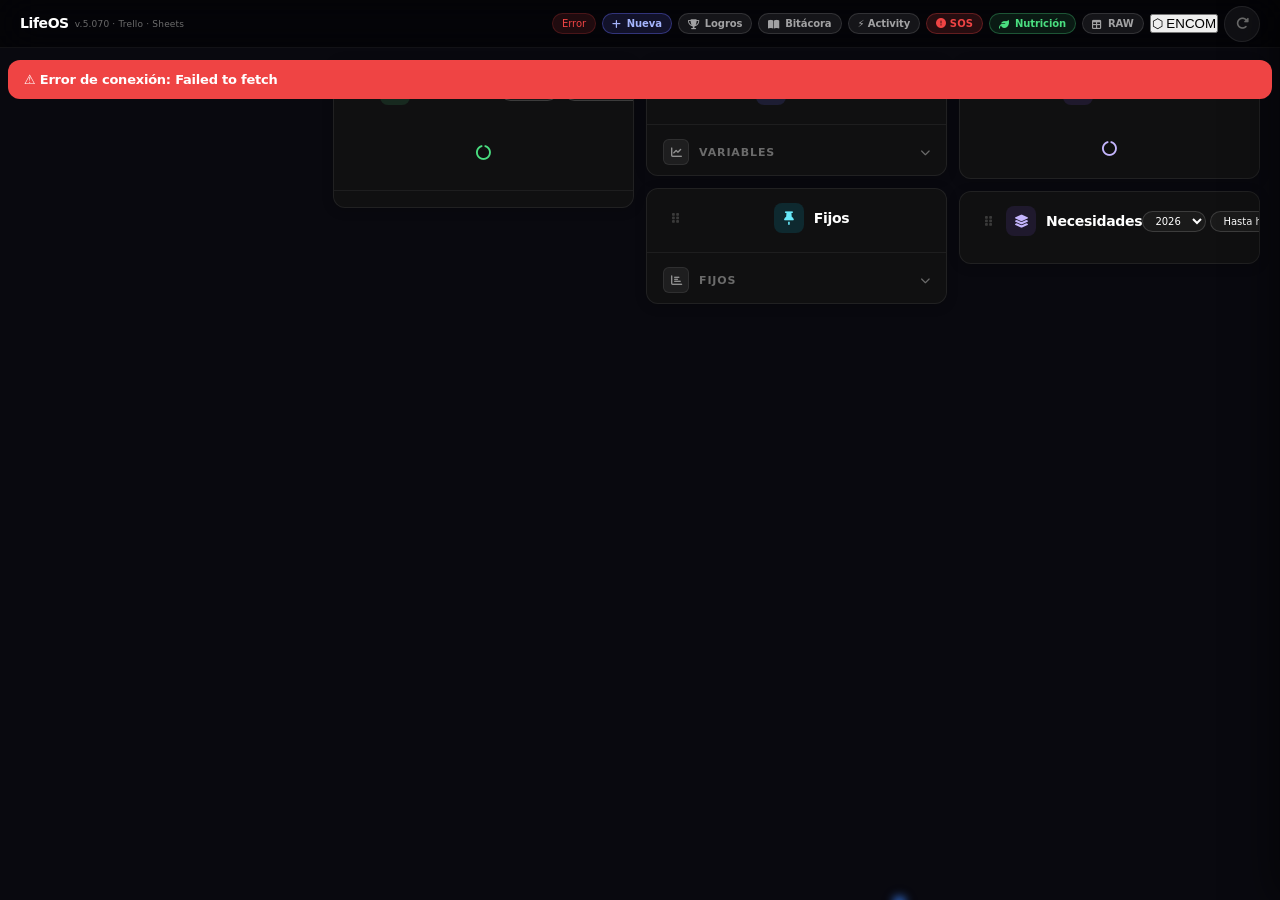
==== commit 56f2eea6: "Update index.html" ====
--- a/index.html
+++ b/index.html
@@ -14,400 +14,375 @@
 <div id="prog" class="prog-bar"></div>
 
 <div class="app">
+
   <!-- HERO -->
   <div class="hero" id="hero">
     <div class="hero-left">
       <button class="hero-hamburger" id="hamburger"><i class="fas fa-bars"></i></button>
       <div class="hero-brand">
         <div class="hero-title">Life<span style="color:var(--p)">OS</span></div>
-        <div class="hero-sub">v.5.069 · Trello · Sheets</div>
-      </div>
-    </div>
-
+        <div class="hero-sub">v.5.070 · Trello · Sheets</div>
+      </div>
+    </div>
     <div class="hero-right">
       <div id="chip" class="hero-chip load"><span id="chip-txt">Cargando</span></div>
-      <button class="btn-flip btn-nueva-entrada-hero" id="btn-nueva-entrada" onclick="toggleEntradaDropdown()" title="Nueva Entrada" style="background:rgba(99,102,241,.15);border-color:rgba(99,102,241,.4);color:#A5B4FC"><i class="fas fa-plus"></i> Nueva</button>
-      <button class="btn-flip" id="btn-logros" onclick="irALogros()" title="Logros"><i class="fas fa-trophy"></i> Logros</button>
-      <button class="btn-flip" id="btn-maslow" onclick="irABitacora()" title="Bitácora"><i class="fas fa-book-open"></i> Bitácora</button>
-      <button class="btn-flip" id="btn-activity" onclick="irAActivity()" title="Activity Check">⚡ Activity</button>
-      <button class="nav-btn sos" id="btn-sos" onclick="activarSOS()" title="SOS"><i class="fas fa-circle-exclamation"></i> SOS</button>
+      <button class="btn-flip btn-nueva-entrada-hero" id="btn-nueva-entrada" onclick="toggleEntradaDropdown()" title="Nueva Entrada" style="background:rgba(99,102,241,.15);border-color:rgba(99,102,241,.4);color:#A5B4FC">
+        <i class="fas fa-plus"></i> Nueva
+      </button>
+      <button class="btn-flip" id="btn-logros"    onclick="irALogros()"   title="Logros"><i class="fas fa-trophy"></i> Logros</button>
+      <button class="btn-flip" id="btn-maslow"    onclick="irABitacora()" title="Bitácora"><i class="fas fa-book-open"></i> Bitácora</button>
+      <button class="btn-flip" id="btn-activity"  onclick="irAActivity()" title="Activity Check">⚡ Activity</button>
+      <button class="nav-btn sos" id="btn-sos"    onclick="activarSOS()"  title="SOS"><i class="fas fa-circle-exclamation"></i> SOS</button>
       <button class="btn-flip" id="btn-nutricion" onclick="irANutricion()" title="Nutrición" style="background:rgba(74,222,128,.1);border-color:rgba(74,222,128,.3);color:#4ADE80"><i class="fas fa-leaf"></i> Nutrición</button>
-      <button class="btn-flip" id="btn-sheets" onclick="irASheets('raw')" title="RAW Sheets"><i class="fas fa-table"></i> RAW</button>
-      <!-- BOTÓN ENCOM THEME -->
+      <button class="btn-flip" id="btn-sheets"    onclick="irASheets('raw')" title="RAW Sheets"><i class="fas fa-table"></i> RAW</button>
       <button id="btn-encom-toggle" onclick="toggleEncomTheme()" title="Encom Mode">⬡ ENCOM</button>
       <button class="btn-refresh" id="btn-rf" onclick="refreshTodo()" title="Actualizar"><i class="fas fa-rotate-right"></i></button>
     </div>
   </div>
 
-
-<!-- DROPDOWN NUEVA ENTRADA -->
-
-
-
+  <!-- BOARD -->
   <div class="board-wrap">
-   <!-- ANVERSO -->
-   <div class="board-face anverso" id="board-anverso">
-   <div class="sections" id="mob-sections">
-
-    <!-- COL 1: Patrimonio fusionado (antes Bancos) -->
-    <div id="col-1">
-    <div class="section" id="sec-entes" style="display:none">
-      <div class="sec-hdr" id="sec-entes-hdr">
-        <div class="sec-hdr-left">
-          <div class="sec-hdr-icon amber"><i class="fas fa-building-columns"></i></div>
-          <span class="sec-hdr-title">Bancos</span>
-        </div>
-        <div class="sec-hdr-right">
-          <span class="sec-hdr-val" id="entes-total"></span>
-        </div>
-      </div>
-      <div class="sec-body" id="sec-entes-body">
-        <div id="entes-list"></div>
-        <div style="border-top:1px solid rgba(255,255,255,.06);margin:12px 0 0">
-          <div style="padding:10px var(--pad) 4px;display:flex;justify-content:space-between;align-items:center">
-            <div style="font-size:10px;font-weight:600;text-transform:uppercase;letter-spacing:.06em;color:var(--m)">Apartados</div>
-            <span style="font-size:13px;font-weight:700;color:var(--warn)" id="apartados-total"></span>
-          </div>
-          <div id="apartados-list" style="padding:0 var(--pad) 8px"></div>
-        </div>
-      </div>
-    </div>
-    </div>
-
-    <!-- COL 2: Financiero -->
-    <div id="col-2">
-    <div class="section" id="sec-financiero">
-      <div class="sec-hdr" onclick="togSec(this)" id="sec-financiero-hdr">
-        <div class="sec-hdr-left">
-          <div class="sec-hdr-icon" style="background:rgba(74,222,128,.12);color:var(--ok)"><i class="fas fa-chart-line"></i></div>
-          <span class="sec-hdr-title">Financiero</span>
-          <!-- Encom clock (visible solo en modo encom) -->
-          <canvas id="enc-clock-fin" width="80" height="80"
-            style="display:none;opacity:.85;margin-left:10px;flex-shrink:0"></canvas>
-          <!-- Encom ticker -->
-          <div id="enc-ticker-fin"
-            style="display:none;flex-direction:column;align-items:flex-start;margin-left:10px;line-height:1.1">
-            <div class="enc-tick-lbl"
-              style="font-size:9px;color:rgba(0,238,238,.6);letter-spacing:.14em;text-transform:uppercase;font-family:Inconsolata,monospace">SYS</div>
-            <div class="enc-tick-val"
-              style="font-size:20px;font-weight:700;color:#00eeee;font-family:Inconsolata,monospace;letter-spacing:-.02em;line-height:1">+0.0</div>
-          </div>
-        </div>
-        <div class="sec-hdr-right" onclick="event.stopPropagation()" style="gap:6px">
-          <select id="rev-sel-anio" onchange="onRevSelChange()" style="background:#1a1a1a !important;color:#fff !important;border:1px solid rgba(255,255,255,.15) !important;border-radius:var(--rad-pill);font-family:inherit;font-size:10px;padding:4px 20px 4px 8px;outline:none;cursor:pointer;-webkit-appearance:none;appearance:none">
-            <option value="2026">2026</option>
-          </select>
-          <select id="rev-sel-mes" onchange="onRevSelChange()" style="background:#1a1a1a !important;color:#fff !important;border:1px solid rgba(255,255,255,.15) !important;border-radius:var(--rad-pill);font-family:inherit;font-size:10px;padding:4px 20px 4px 8px;outline:none;cursor:pointer;-webkit-appearance:none;appearance:none">
-            <option value="">Mes</option>
-            <option value="1">Enero</option><option value="2">Febrero</option><option value="3">Marzo</option>
-            <option value="4">Abril</option><option value="5">Mayo</option><option value="6">Junio</option>
-            <option value="7">Julio</option><option value="8">Agosto</option><option value="9">Septiembre</option>
-            <option value="10">Octubre</option><option value="11">Noviembre</option><option value="12">Diciembre</option>
-          </select>
-          <select id="rev-sel-sem" onchange="onRevSelChange()" style="background:#1a1a1a !important;color:#fff !important;border:1px solid rgba(255,255,255,.15) !important;border-radius:var(--rad-pill);font-family:inherit;font-size:10px;padding:4px 20px 4px 8px;outline:none;cursor:pointer;-webkit-appearance:none;appearance:none">
-            <option value="">Semana</option>
-            <option value="1">Semana 1</option><option value="2">Semana 2</option>
-            <option value="3">Semana 3</option><option value="4">Semana 4</option><option value="5">Semana 5</option>
-          </select>
-          <i class="fas fa-chevron-down sec-chevron"></i>
-        </div>
-      </div>
-      <div class="sec-body" id="sec-financiero-body">
-        <div id="fin-avanzado-body">
-          <div style="padding:24px;text-align:center;color:var(--m)"><i class="fas fa-circle-notch fa-spin" style="color:var(--ok)"></i></div>
-        </div>
-        <div style="border-top:1px solid rgba(255,255,255,.06);margin-top:4px">
-          <div id="flujo-mensual-body" style="padding:8px 0"></div>
-        </div>
-      </div>
-    </div>
-    </div>
-
-    <!-- COL 3: Variables · Fijos -->
-    <div id="col-3">
-    <div class="section" id="sec-gastos">
-      <div class="sec-hdr" onclick="togSec(this)" id="sec-gastos-hdr">
-        <div class="sec-hdr-left">
-          <div class="sec-hdr-icon" style="background:rgba(99,102,241,.15);color:#A5B4FC"><i class="fas fa-calendar-days"></i></div>
-          <span class="sec-hdr-title">Variables</span>
-        </div>
-        <div class="sec-hdr-right"><i class="fas fa-chevron-down sec-chevron"></i></div>
-      </div>
-      <div class="sec-body" id="sec-gastos-body">
-        <div id="anualidad-body"></div>
-        <div class="sec-sub-hdr graf-toggle" onclick="togGraf('graf-variables-body')" id="graf-variables-hdr">
-          <div class="sec-sub-hdr-icon"><i class="fas fa-chart-line"></i></div>
-          <span>Variables</span>
-          <i class="fas fa-chevron-down" style="font-size:10px;color:var(--m);margin-left:auto;transition:transform .25s" id="graf-variables-chev"></i>
-        </div>
-        <div id="graf-variables-body" style="display:none;padding:8px var(--pad) 4px">
-          <div id="graf-loading" style="text-align:center;padding:24px;color:var(--m)">Cargando gráfica…</div>
-          <canvas id="graf-canvas" style="display:none;max-height:260px"></canvas>
-          <div id="graf-leyenda" style="display:flex;flex-wrap:wrap;gap:6px;padding:8px var(--pad) 4px"></div>
-        </div>
-      </div>
-    </div>
-    <div class="section" id="sec-anualidad">
-      <div class="sec-hdr" onclick="togSec(this)" id="sec-anualidad-hdr">
-        <div class="sec-hdr-left">
-          <div class="sec-hdr-icon" style="background:rgba(6,182,212,.15);color:#67E8F9"><i class="fas fa-thumbtack"></i></div>
-          <span class="sec-hdr-title">Fijos</span>
-        </div>
-        <div class="sec-hdr-right"><i class="fas fa-chevron-down sec-chevron"></i></div>
-      </div>
-      <div class="sec-body" id="sec-anualidad-body">
-        <div id="gastos-body"></div>
-        <div class="sec-sub-hdr graf-toggle" onclick="togGraf('graf-fijos-body')" id="graf-fijos-hdr">
-          <div class="sec-sub-hdr-icon"><i class="fas fa-chart-bar"></i></div>
-          <span>Fijos</span>
-          <i class="fas fa-chevron-down" style="font-size:10px;color:var(--m);margin-left:auto;transition:transform .25s" id="graf-fijos-chev"></i>
-        </div>
-        <div id="graf-fijos-body" style="display:none;padding:4px var(--pad) 8px">
-          <div id="graf-fijos-loading" style="text-align:center;padding:16px;color:var(--m)">Cargando gráfica…</div>
-          <canvas id="graf-fijos-canvas" style="display:none;max-height:240px"></canvas>
-          <div id="graf-fijos-leyenda" style="display:flex;flex-wrap:wrap;gap:6px;padding:4px 0"></div>
-        </div>
-      </div>
-    </div>
-    </div>
-
-    <!-- COL 4: Patrimonio -->
-    <div id="col-4">
-    <div class="section" id="sec-patrimonio">
-      <div class="sec-hdr" onclick="togSec(this)" id="sec-patrimonio-hdr">
-        <div class="sec-hdr-left">
-          <div class="sec-hdr-icon" style="background:rgba(139,92,246,.12);color:#C4B5FD"><i class="fas fa-landmark"></i></div>
-          <span class="sec-hdr-title">Patrimonio</span>
-        </div>
-        <div class="sec-hdr-right"><i class="fas fa-chevron-down sec-chevron"></i></div>
-      </div>
-      <div class="sec-body" id="sec-patrimonio-body">
-        <div id="patrimonio-body" style="text-align:center;padding:20px;color:var(--m)">
-          <i class="fas fa-circle-notch fa-spin" style="color:#C4B5FD"></i>
-        </div>
-      </div>
-    </div>
-    <div class="section" id="sec-maslow-inline">
-      <div class="sec-hdr" onclick="togSec(this)" id="sec-maslow-inline-hdr">
-        <div class="sec-hdr-left">
-          <div class="sec-hdr-icon" style="background:rgba(139,92,246,.12);color:#C4B5FD"><i class="fas fa-layer-group"></i></div>
-          <span class="sec-hdr-title">Necesidades</span>
-        </div>
-        <div class="sec-hdr-right" onclick="event.stopPropagation()" style="gap:4px">
-          <select id="nec-inline-anio" onchange="actualizarNecInline(true)" style="background:#1a1a1a;color:#fff;border:1px solid rgba(255,255,255,.15);border-radius:var(--rad-pill);font-family:inherit;font-size:10px;padding:3px 8px;outline:none;cursor:pointer">
-            <option value="2026">2026</option>
-            <option value="2025">2025</option>
-          </select>
-          <select id="nec-inline-mes" onchange="actualizarNecInline(true)" style="background:#1a1a1a;color:#fff;border:1px solid rgba(255,255,255,.15);border-radius:var(--rad-pill);font-family:inherit;font-size:10px;padding:3px 8px;outline:none;cursor:pointer">
-            <option value="">Hasta hoy</option>
-            <option value="1">Enero</option><option value="2">Febrero</option><option value="3">Marzo</option>
-            <option value="4">Abril</option><option value="5">Mayo</option><option value="6">Junio</option>
-            <option value="7">Julio</option><option value="8">Agosto</option><option value="9">Septiembre</option>
-            <option value="10">Octubre</option><option value="11">Noviembre</option><option value="12">Diciembre</option>
-          </select>
-          <button id="nec-btn-hoy" onclick="necVolverHoy()" style="padding:3px 10px;border-radius:var(--rad-pill);font-family:inherit;font-size:10px;font-weight:700;background:rgba(139,92,246,.3);border:1px solid rgba(139,92,246,.5);color:#C4B5FD;cursor:pointer">Hoy</button>
-          <i class="fas fa-chevron-down sec-chevron"></i>
-        </div>
-      </div>
-      <div class="sec-body" id="sec-maslow-inline-body">
-        <div id="nec-inline-radar-wrap" style="padding:8px 16px 4px"></div>
-        <div id="nec-inline-container" style="padding:0"></div>
-      </div>
-    </div>
-    </div>
-
-  </div><!-- /sections -->
-  </div><!-- /board-anverso -->
-
-  <!-- PANEL LOGROS -->
-  <div class="board-face panel-logros" id="board-logros">
-    <div class="reverso-header">
-      <div style="display:flex;align-items:center;gap:10px">
-        <div style="width:32px;height:32px;border-radius:10px;background:linear-gradient(135deg,rgba(251,191,36,.2),rgba(251,191,36,.05));border:1px solid rgba(251,191,36,.2);display:flex;align-items:center;justify-content:center;font-size:14px">🏆</div>
-        <div>
-          <div class="reverso-title">Logros</div>
-          <div style="font-size:10px;color:var(--m);font-weight:500" id="reverso-count"></div>
-        </div>
-      </div>
-      <div style="display:flex;align-items:center;gap:6px;flex-wrap:wrap">
-        <select id="reverso-fil-proyecto" onchange="pintarReverso()" style="background:rgba(255,255,255,.05);border:1px solid rgba(255,255,255,.1);border-radius:20px;color:var(--m);font-family:inherit;font-size:11px;padding:4px 10px;outline:none;cursor:pointer;max-width:110px"><option value="">Proyecto</option></select>
-        <select id="reverso-fil-grupo" onchange="pintarReverso()" style="background:rgba(255,255,255,.05);border:1px solid rgba(255,255,255,.1);border-radius:20px;color:var(--m);font-family:inherit;font-size:11px;padding:4px 10px;outline:none;cursor:pointer;max-width:110px"><option value="">Contacto</option></select>
-        <div style="display:flex;gap:4px;background:rgba(255,255,255,.04);border-radius:20px;padding:3px;border:1px solid rgba(255,255,255,.06)">
-          <button onclick="setOrdenLogros('az')" id="lord-az" class="rev-pill on">A–Z</button>
-          <button onclick="setOrdenLogros('monto-desc')" id="lord-desc" class="rev-pill">$ ↓</button>
-          <button onclick="setOrdenLogros('monto')" id="lord-asc" class="rev-pill">$ ↑</button>
-        </div>
-        <button id="reverso-tog-done" onclick="toggleReversoMostrarDone()" class="rev-pill"><i class="fas fa-eye-slash" style="font-size:10px"></i> Completados</button>
-        <button onclick="resetReverso()" class="rev-pill"><i class="fas fa-rotate-left" style="font-size:10px"></i></button>
+
+    <!-- ANVERSO -->
+    <div class="board-face anverso" id="board-anverso">
+      <div class="sections" id="mob-sections">
+
+        <!-- COL 1: Bancos + Apartados -->
+        <div id="col-1">
+          <div class="section" id="sec-entes" style="display:none">
+            <div class="sec-hdr" id="sec-entes-hdr">
+              <div class="sec-hdr-left">
+                <div class="sec-hdr-icon amber"><i class="fas fa-building-columns"></i></div>
+                <span class="sec-hdr-title">Bancos</span>
+              </div>
+              <div class="sec-hdr-right">
+                <span class="sec-hdr-val" id="entes-total"></span>
+              </div>
+            </div>
+            <div class="sec-body" id="sec-entes-body">
+              <div id="entes-list"></div>
+              <div style="border-top:1px solid rgba(255,255,255,.06);margin:12px 0 0">
+                <div style="padding:10px var(--pad) 4px;display:flex;justify-content:space-between;align-items:center">
+                  <div style="font-size:10px;font-weight:600;text-transform:uppercase;letter-spacing:.06em;color:var(--m)">Apartados</div>
+                  <span style="font-size:13px;font-weight:700;color:var(--warn)" id="apartados-total"></span>
+                </div>
+                <div id="apartados-list" style="padding:0 var(--pad) 8px"></div>
+              </div>
+            </div>
+          </div>
+        </div>
+
+        <!-- COL 2: Financiero -->
+        <div id="col-2">
+          <div class="section" id="sec-financiero">
+            <div class="sec-hdr" onclick="togSec(this)" id="sec-financiero-hdr">
+              <div class="sec-hdr-left">
+                <div class="sec-hdr-icon" style="background:rgba(74,222,128,.12);color:var(--ok)"><i class="fas fa-chart-line"></i></div>
+                <span class="sec-hdr-title">Financiero</span>
+                <canvas id="enc-clock-fin" width="80" height="80" style="display:none;opacity:.85;margin-left:10px;flex-shrink:0"></canvas>
+                <div id="enc-ticker-fin" style="display:none;flex-direction:column;align-items:flex-start;margin-left:10px;line-height:1.1">
+                  <div class="enc-tick-lbl" style="font-size:9px;color:rgba(0,238,238,.6);letter-spacing:.14em;text-transform:uppercase;font-family:Inconsolata,monospace">SYS</div>
+                  <div class="enc-tick-val" style="font-size:20px;font-weight:700;color:#00eeee;font-family:Inconsolata,monospace;letter-spacing:-.02em;line-height:1">+0.0</div>
+                </div>
+              </div>
+              <div class="sec-hdr-right" onclick="event.stopPropagation()" style="gap:6px">
+                <select id="rev-sel-anio" onchange="onRevSelChange()">
+                  <option value="2026">2026</option>
+                </select>
+                <select id="rev-sel-mes" onchange="onRevSelChange()">
+                  <option value="">Mes</option>
+                  <option value="1">Enero</option><option value="2">Febrero</option><option value="3">Marzo</option>
+                  <option value="4">Abril</option><option value="5">Mayo</option><option value="6">Junio</option>
+                  <option value="7">Julio</option><option value="8">Agosto</option><option value="9">Septiembre</option>
+                  <option value="10">Octubre</option><option value="11">Noviembre</option><option value="12">Diciembre</option>
+                </select>
+                <select id="rev-sel-sem" onchange="onRevSelChange()">
+                  <option value="">Semana</option>
+                  <option value="1">Semana 1</option><option value="2">Semana 2</option>
+                  <option value="3">Semana 3</option><option value="4">Semana 4</option><option value="5">Semana 5</option>
+                </select>
+                <i class="fas fa-chevron-down sec-chevron"></i>
+              </div>
+            </div>
+            <div class="sec-body" id="sec-financiero-body">
+              <div id="fin-avanzado-body">
+                <div style="padding:24px;text-align:center;color:var(--m)"><i class="fas fa-circle-notch fa-spin" style="color:var(--ok)"></i></div>
+              </div>
+              <div style="border-top:1px solid rgba(255,255,255,.06);margin-top:4px">
+                <div id="flujo-mensual-body" style="padding:8px 0"></div>
+              </div>
+            </div>
+          </div>
+        </div>
+
+        <!-- COL 3: Variables · Fijos -->
+        <div id="col-3">
+          <div class="section" id="sec-gastos">
+            <div class="sec-hdr" onclick="togSec(this)" id="sec-gastos-hdr">
+              <div class="sec-hdr-left">
+                <div class="sec-hdr-icon" style="background:rgba(99,102,241,.15);color:#A5B4FC"><i class="fas fa-calendar-days"></i></div>
+                <span class="sec-hdr-title">Variables</span>
+              </div>
+              <div class="sec-hdr-right"><i class="fas fa-chevron-down sec-chevron"></i></div>
+            </div>
+            <div class="sec-body" id="sec-gastos-body">
+              <div id="anualidad-body"></div>
+              <div class="sec-sub-hdr graf-toggle" onclick="togGraf('graf-variables-body')" id="graf-variables-hdr">
+                <div class="sec-sub-hdr-icon"><i class="fas fa-chart-line"></i></div>
+                <span>Variables</span>
+                <i class="fas fa-chevron-down" style="font-size:10px;color:var(--m);margin-left:auto;transition:transform .25s" id="graf-variables-chev"></i>
+              </div>
+              <div id="graf-variables-body" style="display:none;padding:8px var(--pad) 4px">
+                <div id="graf-loading" style="text-align:center;padding:24px;color:var(--m)">Cargando gráfica…</div>
+                <canvas id="graf-canvas" style="display:none;max-height:260px"></canvas>
+                <div id="graf-leyenda" style="display:flex;flex-wrap:wrap;gap:6px;padding:8px var(--pad) 4px"></div>
+              </div>
+            </div>
+          </div>
+          <div class="section" id="sec-anualidad">
+            <div class="sec-hdr" onclick="togSec(this)" id="sec-anualidad-hdr">
+              <div class="sec-hdr-left">
+                <div class="sec-hdr-icon" style="background:rgba(6,182,212,.15);color:#67E8F9"><i class="fas fa-thumbtack"></i></div>
+                <span class="sec-hdr-title">Fijos</span>
+              </div>
+              <div class="sec-hdr-right"><i class="fas fa-chevron-down sec-chevron"></i></div>
+            </div>
+            <div class="sec-body" id="sec-anualidad-body">
+              <div id="gastos-body"></div>
+              <div class="sec-sub-hdr graf-toggle" onclick="togGraf('graf-fijos-body')" id="graf-fijos-hdr">
+                <div class="sec-sub-hdr-icon"><i class="fas fa-chart-bar"></i></div>
+                <span>Fijos</span>
+                <i class="fas fa-chevron-down" style="font-size:10px;color:var(--m);margin-left:auto;transition:transform .25s" id="graf-fijos-chev"></i>
+              </div>
+              <div id="graf-fijos-body" style="display:none;padding:4px var(--pad) 8px">
+                <div id="graf-fijos-loading" style="text-align:center;padding:16px;color:var(--m)">Cargando gráfica…</div>
+                <canvas id="graf-fijos-canvas" style="display:none;max-height:240px"></canvas>
+                <div id="graf-fijos-leyenda" style="display:flex;flex-wrap:wrap;gap:6px;padding:4px 0"></div>
+              </div>
+            </div>
+          </div>
+        </div>
+
+        <!-- COL 4: Patrimonio + Necesidades -->
+        <div id="col-4">
+          <div class="section" id="sec-patrimonio">
+            <div class="sec-hdr" onclick="togSec(this)" id="sec-patrimonio-hdr">
+              <div class="sec-hdr-left">
+                <div class="sec-hdr-icon" style="background:rgba(139,92,246,.12);color:#C4B5FD"><i class="fas fa-landmark"></i></div>
+                <span class="sec-hdr-title">Patrimonio</span>
+              </div>
+              <div class="sec-hdr-right"><i class="fas fa-chevron-down sec-chevron"></i></div>
+            </div>
+            <div class="sec-body" id="sec-patrimonio-body">
+              <div id="patrimonio-body" style="text-align:center;padding:20px;color:var(--m)">
+                <i class="fas fa-circle-notch fa-spin" style="color:#C4B5FD"></i>
+              </div>
+            </div>
+          </div>
+          <div class="section" id="sec-maslow-inline">
+            <div class="sec-hdr" onclick="togSec(this)" id="sec-maslow-inline-hdr">
+              <div class="sec-hdr-left">
+                <div class="sec-hdr-icon" style="background:rgba(139,92,246,.12);color:#C4B5FD"><i class="fas fa-layer-group"></i></div>
+                <span class="sec-hdr-title">Necesidades</span>
+              </div>
+              <div class="sec-hdr-right" onclick="event.stopPropagation()" style="gap:4px">
+                <select id="nec-inline-anio" onchange="actualizarNecInline(true)" style="background:#1a1a1a;color:#fff;border:1px solid rgba(255,255,255,.15);border-radius:var(--rad-pill);font-family:inherit;font-size:10px;padding:3px 8px;outline:none;cursor:pointer">
+                  <option value="2026">2026</option>
+                  <option value="2025">2025</option>
+                </select>
+                <select id="nec-inline-mes" onchange="actualizarNecInline(true)" style="background:#1a1a1a;color:#fff;border:1px solid rgba(255,255,255,.15);border-radius:var(--rad-pill);font-family:inherit;font-size:10px;padding:3px 8px;outline:none;cursor:pointer">
+                  <option value="">Hasta hoy</option>
+                  <option value="1">Enero</option><option value="2">Febrero</option><option value="3">Marzo</option>
+                  <option value="4">Abril</option><option value="5">Mayo</option><option value="6">Junio</option>
+                  <option value="7">Julio</option><option value="8">Agosto</option><option value="9">Septiembre</option>
+                  <option value="10">Octubre</option><option value="11">Noviembre</option><option value="12">Diciembre</option>
+                </select>
+                <button id="nec-btn-hoy" onclick="necVolverHoy()" style="padding:3px 10px;border-radius:var(--rad-pill);font-family:inherit;font-size:10px;font-weight:700;background:rgba(139,92,246,.3);border:1px solid rgba(139,92,246,.5);color:#C4B5FD;cursor:pointer">Hoy</button>
+                <i class="fas fa-chevron-down sec-chevron"></i>
+              </div>
+            </div>
+            <div class="sec-body" id="sec-maslow-inline-body">
+              <div id="nec-inline-radar-wrap" style="padding:8px 16px 4px"></div>
+              <div id="nec-inline-container" style="padding:0"></div>
+            </div>
+          </div>
+        </div>
+
+      </div>
+    </div>
+
+    <!-- PANEL LOGROS -->
+    <div class="board-face panel-logros" id="board-logros">
+      <div class="reverso-header">
+        <div style="display:flex;align-items:center;gap:10px">
+          <div style="width:32px;height:32px;border-radius:10px;background:linear-gradient(135deg,rgba(251,191,36,.2),rgba(251,191,36,.05));border:1px solid rgba(251,191,36,.2);display:flex;align-items:center;justify-content:center;font-size:14px">🏆</div>
+          <div>
+            <div class="reverso-title">Logros</div>
+            <div style="font-size:10px;color:var(--m);font-weight:500" id="reverso-count"></div>
+          </div>
+        </div>
+        <div style="display:flex;align-items:center;gap:6px;flex-wrap:wrap">
+          <select id="reverso-fil-proyecto" onchange="pintarReverso()" style="background:rgba(255,255,255,.05);border:1px solid rgba(255,255,255,.1);border-radius:20px;color:var(--m);font-family:inherit;font-size:11px;padding:4px 10px;outline:none;cursor:pointer;max-width:110px"><option value="">Proyecto</option></select>
+          <select id="reverso-fil-grupo"    onchange="pintarReverso()" style="background:rgba(255,255,255,.05);border:1px solid rgba(255,255,255,.1);border-radius:20px;color:var(--m);font-family:inherit;font-size:11px;padding:4px 10px;outline:none;cursor:pointer;max-width:110px"><option value="">Contacto</option></select>
+          <div style="display:flex;gap:4px;background:rgba(255,255,255,.04);border-radius:20px;padding:3px;border:1px solid rgba(255,255,255,.06)">
+            <button onclick="setOrdenLogros('az')"          id="lord-az"   class="rev-pill on">A–Z</button>
+            <button onclick="setOrdenLogros('monto-desc')"  id="lord-desc" class="rev-pill">$ ↓</button>
+            <button onclick="setOrdenLogros('monto')"       id="lord-asc"  class="rev-pill">$ ↑</button>
+          </div>
+          <button id="reverso-tog-done" onclick="toggleReversoMostrarDone()" class="rev-pill"><i class="fas fa-eye-slash" style="font-size:10px"></i> Completados</button>
+          <button onclick="resetReverso()" class="rev-pill"><i class="fas fa-rotate-left" style="font-size:10px"></i></button>
+          <button class="btn-flip active" onclick="volverAlAnverso()"><i class="fas fa-chevron-left" style="font-size:10px"></i> Volver</button>
+        </div>
+      </div>
+      <div style="display:grid;grid-template-columns:1fr 320px;gap:16px;align-items:start;padding:0 var(--pad,16px) 20px">
+        <div id="inv-grid-full" style="display:grid;grid-template-columns:repeat(auto-fill,minmax(110px,1fr));gap:10px"></div>
+        <div style="background:rgba(255,255,255,.03);border:1px solid rgba(255,255,255,.07);border-radius:10px;overflow:hidden;position:sticky;top:10px">
+          <div style="padding:10px 14px;border-bottom:1px solid rgba(255,255,255,.06);font-size:11px;font-weight:700;text-transform:uppercase;letter-spacing:.06em;color:rgba(74,222,128,.7)">✓ Completados</div>
+          <div id="logros-completados-tabla" style="max-height:calc(100vh - 160px);overflow-y:auto"></div>
+        </div>
+      </div>
+    </div>
+
+    <!-- PANEL BITÁCORA -->
+    <div class="board-face panel-bitacora" id="board-bitacora" style="overflow-y:auto;overflow-x:hidden">
+      <div class="reverso-header">
+        <div style="display:flex;align-items:center;gap:10px">
+          <div style="width:32px;height:32px;border-radius:10px;background:linear-gradient(135deg,rgba(139,92,246,.3),rgba(139,92,246,.08));border:1px solid rgba(139,92,246,.3);display:flex;align-items:center;justify-content:center"><i class="fas fa-book-open" style="color:#C4B5FD;font-size:14px"></i></div>
+          <div>
+            <div class="reverso-title">Bitácora</div>
+            <div style="font-size:10px;color:var(--m)">Tu registro personal</div>
+          </div>
+        </div>
+        <div style="display:flex;align-items:center;gap:6px">
+          <div style="display:flex;gap:3px;background:rgba(0,0,0,.4);border-radius:20px;padding:3px;border:1px solid rgba(255,255,255,.06)">
+            <button id="nec-btn-piramide" onclick="switchVistaNec('piramide')" style="padding:4px 14px;border-radius:16px;font-size:11px;font-weight:700;background:rgba(139,92,246,.25);border:1px solid rgba(139,92,246,.4);color:#C4B5FD;cursor:pointer;font-family:inherit">▲ Pirámide</button>
+            <button id="nec-btn-radar"    onclick="switchVistaNec('radar')"    style="padding:4px 14px;border-radius:16px;font-size:11px;font-weight:500;background:none;border:none;color:var(--m);cursor:pointer;font-family:inherit">◈ Radar</button>
+          </div>
+          <div id="nec-filtros-mes" style="display:flex;flex-wrap:wrap;gap:4px;align-items:center"></div>
+          <button onclick="resetFiltrosMes()" class="rev-pill" style="font-size:9px">Todo</button>
+          <span id="nec-periodo" style="font-size:10px;color:var(--m);margin:0 4px"></span>
+          <button class="btn-flip active" onclick="volverAlAnverso()"><i class="fas fa-chevron-left" style="font-size:10px"></i> Volver</button>
+        </div>
+      </div>
+      <div class="maslow-cols" id="maslow-sections">
+        <div id="sims-needs-panel" style="grid-column:1/-1;background:rgba(255,255,255,.02);border:1px solid rgba(255,255,255,.07);border-radius:var(--rad-lg);margin-bottom:8px"></div>
+        <div id="mcol-1">
+          <div class="section" id="sec-pensamientos">
+            <div class="sec-hdr" onclick="togSec(this)" id="sec-pensamientos-hdr">
+              <div class="sec-hdr-left"><div class="sec-hdr-icon" style="background:rgba(236,72,153,.1);color:#F9A8D4"><i class="fas fa-thought-bubble"></i></div><span class="sec-hdr-title">Pensamientos</span></div>
+              <div class="sec-hdr-right"><button onclick="event.stopPropagation();setModoEntrada('pensamiento');volverAlAnverso()" class="sec-add-btn">＋</button><i class="fas fa-chevron-down sec-chevron"></i></div>
+            </div>
+            <div class="sec-body" id="sec-pensamientos-body"><div id="pensamientos-body" style="padding:16px;color:var(--m);text-align:center"><i class="fas fa-circle-notch fa-spin"></i></div></div>
+          </div>
+        </div>
+        <div id="mcol-2">
+          <div class="section" id="sec-relaciones">
+            <div class="sec-hdr" onclick="togSec(this)" id="sec-relaciones-hdr">
+              <div class="sec-hdr-left"><div class="sec-hdr-icon" style="background:rgba(59,130,246,.1);color:#93C5FD"><i class="fas fa-users"></i></div><span class="sec-hdr-title">Relaciones</span></div>
+              <div class="sec-hdr-right"><button onclick="event.stopPropagation();setModoEntrada('persona');volverAlAnverso()" class="sec-add-btn">＋</button><i class="fas fa-chevron-down sec-chevron"></i></div>
+            </div>
+            <div class="sec-body" id="sec-relaciones-body"><div id="relaciones-body" style="padding:16px;color:var(--m);text-align:center"><i class="fas fa-circle-notch fa-spin"></i></div></div>
+          </div>
+        </div>
+        <div id="mcol-3">
+          <div class="section" id="sec-salud">
+            <div class="sec-hdr" onclick="togSec(this)" id="sec-salud-hdr">
+              <div class="sec-hdr-left"><div class="sec-hdr-icon" style="background:rgba(239,68,68,.1);color:#FCA5A5"><i class="fas fa-heart-pulse"></i></div><span class="sec-hdr-title">Salud</span></div>
+              <div class="sec-hdr-right"><button onclick="event.stopPropagation();setModoEntrada('salud');volverAlAnverso()" class="sec-add-btn">＋</button><i class="fas fa-chevron-down sec-chevron"></i></div>
+            </div>
+            <div class="sec-body" id="sec-salud-body"><div id="salud-body" style="padding:16px;color:var(--m);text-align:center"><i class="fas fa-circle-notch fa-spin"></i></div></div>
+          </div>
+        </div>
+        <div id="mcol-4">
+          <div class="section" id="sec-nutricion">
+            <div class="sec-hdr" onclick="togSec(this)" id="sec-nutricion-hdr">
+              <div class="sec-hdr-left"><div class="sec-hdr-icon" style="background:rgba(0,196,132,.1);color:#4ADE80"><i class="fas fa-apple-whole"></i></div><span class="sec-hdr-title">Nutrición</span></div>
+              <div class="sec-hdr-right"><button onclick="event.stopPropagation();setModoEntrada('nutricion');volverAlAnverso()" class="sec-add-btn">＋</button><i class="fas fa-chevron-down sec-chevron"></i></div>
+            </div>
+            <div class="sec-body" id="sec-nutricion-body"><div id="nutricion-body" style="padding:16px;text-align:center;color:var(--m)"><i class="fas fa-circle-notch fa-spin"></i></div></div>
+          </div>
+        </div>
+        <div id="mcol-5">
+          <div class="section" id="sec-entrenamiento">
+            <div class="sec-hdr" onclick="togSec(this)" id="sec-entrenamiento-hdr">
+              <div class="sec-hdr-left"><div class="sec-hdr-icon" style="background:rgba(239,68,68,.1);color:#FCA5A5"><i class="fas fa-dumbbell"></i></div><span class="sec-hdr-title">Entrenamiento</span></div>
+              <div class="sec-hdr-right"><button onclick="event.stopPropagation();setModoEntrada('entrenamiento');volverAlAnverso()" class="sec-add-btn">＋</button><i class="fas fa-chevron-down sec-chevron"></i></div>
+            </div>
+            <div class="sec-body" id="sec-entrenamiento-body"><div id="entrenamiento-body" style="padding:16px;text-align:center;color:var(--m)"><i class="fas fa-circle-notch fa-spin"></i></div></div>
+          </div>
+        </div>
+      </div>
+    </div>
+
+    <!-- PANEL ACTIVITY -->
+    <div class="board-face panel-activity" id="board-activity" style="overflow-y:auto;overflow-x:hidden">
+      <div class="reverso-header">
+        <div style="display:flex;align-items:center;gap:10px">
+          <div style="width:32px;height:32px;border-radius:10px;background:rgba(59,130,246,.2);border:1px solid rgba(59,130,246,.3);display:flex;align-items:center;justify-content:center;font-size:14px">⚡</div>
+          <div>
+            <div class="reverso-title">Activity Check</div>
+            <div style="font-size:10px;color:var(--m)" id="act-semana-lbl"></div>
+          </div>
+        </div>
         <button class="btn-flip active" onclick="volverAlAnverso()"><i class="fas fa-chevron-left" style="font-size:10px"></i> Volver</button>
       </div>
-    </div>
-    <div style="display:grid;grid-template-columns:1fr 320px;gap:16px;align-items:start;padding:0 var(--pad,16px) 20px">
-      <div id="inv-grid-full" style="display:grid;grid-template-columns:repeat(auto-fill,minmax(110px,1fr));gap:10px"></div>
-      <div style="background:rgba(255,255,255,.03);border:1px solid rgba(255,255,255,.07);border-radius:10px;overflow:hidden;position:sticky;top:10px">
-        <div style="padding:10px 14px;border-bottom:1px solid rgba(255,255,255,.06);font-size:11px;font-weight:700;text-transform:uppercase;letter-spacing:.06em;color:rgba(74,222,128,.7)">✓ Completados</div>
-        <div id="logros-completados-tabla" style="max-height:calc(100vh - 160px);overflow-y:auto"></div>
-      </div>
-    </div>
-  </div>
-
-  <!-- PANEL MASLOW -->
-  <div class="board-face panel-bitacora" id="board-bitacora" style="overflow-y:auto;overflow-x:hidden;">
-    <div class="reverso-header">
-      <div style="display:flex;align-items:center;gap:10px">
-        <div style="width:32px;height:32px;border-radius:10px;background:linear-gradient(135deg,rgba(139,92,246,.3),rgba(139,92,246,.08));border:1px solid rgba(139,92,246,.3);display:flex;align-items:center;justify-content:center;font-size:14px"><i class="fas fa-book-open" style="color:#C4B5FD;font-size:14px"></i></div>
-        <div>
-          <div class="reverso-title">Bitácora</div>
-          <div style="font-size:10px;color:var(--m)">Tu registro personal</div>
-        </div>
-      </div>
-      <div style="display:flex;align-items:center;gap:6px">
-        <div style="display:flex;gap:3px;background:rgba(0,0,0,.4);border-radius:20px;padding:3px;border:1px solid rgba(255,255,255,.06)">
-          <button id="nec-btn-piramide" onclick="switchVistaNec('piramide')" style="padding:4px 14px;border-radius:16px;font-size:11px;font-weight:700;background:rgba(139,92,246,.25);border:1px solid rgba(139,92,246,.4);color:#C4B5FD;cursor:pointer;font-family:inherit">▲ Pirámide</button>
-          <button id="nec-btn-radar" onclick="switchVistaNec('radar')" style="padding:4px 14px;border-radius:16px;font-size:11px;font-weight:500;background:none;border:none;color:var(--m);cursor:pointer;font-family:inherit">◈ Radar</button>
-        </div>
-        <div id="nec-filtros-mes" style="display:flex;flex-wrap:wrap;gap:4px;align-items:center"></div>
-        <button onclick="resetFiltrosMes()" class="rev-pill" style="font-size:9px">Todo</button>
-        <span id="nec-periodo" style="font-size:10px;color:var(--m);margin:0 4px"></span>
-        <button class="btn-flip active" onclick="volverAlAnverso()"><i class="fas fa-chevron-left" style="font-size:10px"></i> Volver</button>
-      </div>
-    </div>
-    <div class="maslow-cols" id="maslow-sections">
-      <!-- SIMS NEEDS PANEL -->
-      <div id="sims-needs-panel" style="grid-column:1/-1;background:rgba(255,255,255,.02);border:1px solid rgba(255,255,255,.07);border-radius:var(--rad-lg);margin-bottom:8px"></div>
-      <div id="mcol-2">
-      <div class="section" id="sec-pensamientos">
-        <div class="sec-hdr" onclick="togSec(this)" id="sec-pensamientos-hdr">
-          <div class="sec-hdr-left">
-            <div class="sec-hdr-icon" style="background:rgba(236,72,153,.1);color:#F9A8D4"><i class="fas fa-thought-bubble"></i></div>
-            <span class="sec-hdr-title">Pensamientos</span>
-          </div>
-          <div class="sec-hdr-right"><button onclick="event.stopPropagation();setModoEntrada('pensamiento');volverAlAnverso()" class="sec-add-btn">＋</button><i class="fas fa-chevron-down sec-chevron"></i></div>
-        </div>
-        <div class="sec-body" id="sec-pensamientos-body"><div id="pensamientos-body" style="padding:16px;color:var(--m);text-align:center"><i class="fas fa-circle-notch fa-spin"></i></div></div>
-      </div>
-      </div>
-      <div id="mcol-2">
-      <div class="section" id="sec-relaciones">
-        <div class="sec-hdr" onclick="togSec(this)" id="sec-relaciones-hdr">
-          <div class="sec-hdr-left">
-            <div class="sec-hdr-icon" style="background:rgba(59,130,246,.1);color:#93C5FD"><i class="fas fa-users"></i></div>
-            <span class="sec-hdr-title">Relaciones</span>
-          </div>
-          <div class="sec-hdr-right"><button onclick="event.stopPropagation();setModoEntrada('persona');volverAlAnverso()" class="sec-add-btn">＋</button><i class="fas fa-chevron-down sec-chevron"></i></div>
-        </div>
-        <div class="sec-body" id="sec-relaciones-body"><div id="relaciones-body" style="padding:16px;color:var(--m);text-align:center"><i class="fas fa-circle-notch fa-spin"></i></div></div>
-      </div>
-      </div>
-      <div id="mcol-3">
-      <div class="section" id="sec-salud">
-        <div class="sec-hdr" onclick="togSec(this)" id="sec-salud-hdr">
-          <div class="sec-hdr-left">
-            <div class="sec-hdr-icon" style="background:rgba(239,68,68,.1);color:#FCA5A5"><i class="fas fa-heart-pulse"></i></div>
-            <span class="sec-hdr-title">Salud</span>
-          </div>
-          <div class="sec-hdr-right"><button onclick="event.stopPropagation();setModoEntrada('salud');volverAlAnverso()" class="sec-add-btn">＋</button><i class="fas fa-chevron-down sec-chevron"></i></div>
-        </div>
-        <div class="sec-body" id="sec-salud-body"><div id="salud-body" style="padding:16px;color:var(--m);text-align:center"><i class="fas fa-circle-notch fa-spin"></i></div></div>
-      </div>
-      </div>
-      <div id="mcol-4">
-      <div class="section" id="sec-nutricion">
-        <div class="sec-hdr" onclick="togSec(this)" id="sec-nutricion-hdr">
-          <div class="sec-hdr-left">
-            <div class="sec-hdr-icon" style="background:rgba(0,196,132,.1);color:#4ADE80"><i class="fas fa-apple-whole"></i></div>
-            <span class="sec-hdr-title">Nutrición</span>
-          </div>
-          <div class="sec-hdr-right"><button onclick="event.stopPropagation();setModoEntrada('nutricion');volverAlAnverso()" class="sec-add-btn">＋</button><i class="fas fa-chevron-down sec-chevron"></i></div>
-        </div>
-        <div class="sec-body" id="sec-nutricion-body"><div id="nutricion-body" style="padding:16px;text-align:center;color:var(--m)"><i class="fas fa-circle-notch fa-spin"></i></div></div>
-      </div>
-      </div>
-      <div id="mcol-5">
-      <div class="section" id="sec-entrenamiento">
-        <div class="sec-hdr" onclick="togSec(this)" id="sec-entrenamiento-hdr">
-          <div class="sec-hdr-left">
-            <div class="sec-hdr-icon" style="background:rgba(239,68,68,.1);color:#FCA5A5"><i class="fas fa-dumbbell"></i></div>
-            <span class="sec-hdr-title">Entrenamiento</span>
-          </div>
-          <div class="sec-hdr-right"><button onclick="event.stopPropagation();setModoEntrada('entrenamiento');volverAlAnverso()" class="sec-add-btn">＋</button><i class="fas fa-chevron-down sec-chevron"></i></div>
-        </div>
-        <div class="sec-body" id="sec-entrenamiento-body"><div id="entrenamiento-body" style="padding:16px;text-align:center;color:var(--m)"><i class="fas fa-circle-notch fa-spin"></i></div></div>
-      </div>
-      </div>
-    </div>
-  </div>
-
-  <!-- PANEL ACTIVITY -->
-  <div class="board-face panel-activity" id="board-activity" style="overflow-y:auto;overflow-x:hidden;">
-    <div class="reverso-header">
-      <div style="display:flex;align-items:center;gap:10px">
-        <div style="width:32px;height:32px;border-radius:10px;background:rgba(59,130,246,.2);border:1px solid rgba(59,130,246,.3);display:flex;align-items:center;justify-content:center;font-size:14px">⚡</div>
-        <div>
-          <div class="reverso-title">Activity Check</div>
-          <div style="font-size:10px;color:var(--m)" id="act-semana-lbl"></div>
-        </div>
-      </div>
-      <button class="btn-flip active" onclick="volverAlAnverso()"><i class="fas fa-chevron-left" style="font-size:10px"></i> Volver</button>
-    </div>
-    <div id="act-tabs" style="display:flex;gap:6px;padding:0 20px 12px;flex-wrap:wrap"></div>
-    <!-- Encom swirls decorativo en Activity (solo modo encom) -->
-    <div id="enc-swirls-activity"
-      style="display:none;height:120px;margin:0 20px 12px;border:1px solid rgba(0,238,238,.15);position:relative;overflow:hidden"></div>
-    <div id="act-container" style="padding:0 20px 24px">
-      <div style="padding:40px;text-align:center;color:var(--m)"><i class="fas fa-circle-notch fa-spin" style="font-size:20px;color:#3B82F6"></i></div>
-    </div>
-  </div>
-
-  <!-- PANEL SHEETS/RAW -->
-  <div class="board-face panel-sheets" id="board-sheets">
-    <div class="reverso-header">
-      <div style="display:flex;align-items:center;gap:10px">
-        <div style="width:32px;height:32px;border-radius:10px;background:linear-gradient(135deg,rgba(34,197,94,.2),rgba(34,197,94,.05));border:1px solid rgba(34,197,94,.2);display:flex;align-items:center;justify-content:center;font-size:14px">📄</div>
-        <div>
-          <div class="reverso-title" id="sheets-panel-label">RAW</div>
-          <div style="font-size:10px;color:var(--m)">Google Sheets</div>
-        </div>
-      </div>
-      <div style="display:flex;align-items:center;gap:6px">
-        <a id="sheets-open-btn" href="https://docs.google.com/spreadsheets/d/15T14Hb7tvmv24ZAaC3su1NRtDwVS6-dWbJGxQYUGP1o/edit#gid=0" target="_blank" rel="noopener" style="display:flex;align-items:center;gap:5px;padding:5px 12px;border-radius:999px;font-size:11px;font-weight:600;background:rgba(34,197,94,.12);border:1px solid rgba(34,197,94,.25);color:#4ADE80;text-decoration:none">
-          <i class="fas fa-arrow-up-right-from-square" style="font-size:10px"></i> Abrir
-        </a>
-        <button class="btn-flip active" onclick="volverAlAnverso()"><i class="fas fa-chevron-left" style="font-size:10px"></i> Volver</button>
-      </div>
-    </div>
-    <div id="sheets-iframe-cont" style="flex:1;overflow:hidden;min-height:0">
-      <div style="display:flex;align-items:center;justify-content:center;height:200px;color:var(--m);font-size:13px">
-        <i class="fas fa-circle-notch fa-spin" style="margin-right:8px"></i> Cargando…
-      </div>
-    </div>
-  </div>
-
-  <!-- PANEL NUTRICIÓN -->
-  <div class="board-face panel-nutricion" id="board-nutricion" style="overflow-y:auto;overflow-x:hidden;">
-    <div class="reverso-header" style="flex-shrink:0">
-      <div style="display:flex;align-items:center;gap:10px">
-        <div style="width:32px;height:32px;border-radius:10px;background:rgba(74,222,128,.15);border:1px solid rgba(74,222,128,.25);display:flex;align-items:center;justify-content:center;font-size:16px">🥗</div>
-        <div>
-          <div class="reverso-title">Nutrición</div>
-          <div style="font-size:10px;color:var(--m)" id="nut-fecha-lbl"></div>
-        </div>
-      </div>
-      <div style="display:flex;align-items:center;gap:6px">
-        <button onclick="setModoEntrada('nutricion');volverAlAnverso()" style="padding:5px 12px;border-radius:999px;font-size:11px;font-weight:600;background:rgba(74,222,128,.12);border:1px solid rgba(74,222,128,.25);color:#4ADE80;cursor:pointer;font-family:inherit">
-          <i class="fas fa-plus" style="font-size:9px"></i> Agregar
-        </button>
-        <button class="btn-flip active" onclick="volverAlAnverso()"><i class="fas fa-chevron-left" style="font-size:10px"></i> Volver</button>
-      </div>
-    </div>
-    <div id="nut-panel-body" style="padding-bottom:20px">
-      <div style="padding:40px;text-align:center;color:var(--m)"><i class="fas fa-circle-notch fa-spin" style="font-size:20px;color:#4ADE80"></i></div>
-    </div>
-  </div>
+      <div id="act-tabs" style="display:flex;gap:6px;padding:0 20px 12px;flex-wrap:wrap"></div>
+      <div id="enc-swirls-activity" style="display:none;height:120px;margin:0 20px 12px;border:1px solid rgba(0,238,238,.15);position:relative;overflow:hidden"></div>
+      <div id="act-container" style="padding:0 20px 24px">
+        <div style="padding:40px;text-align:center;color:var(--m)"><i class="fas fa-circle-notch fa-spin" style="font-size:20px;color:#3B82F6"></i></div>
+      </div>
+    </div>
+
+    <!-- PANEL SHEETS -->
+    <div class="board-face panel-sheets" id="board-sheets">
+      <div class="reverso-header">
+        <div style="display:flex;align-items:center;gap:10px">
+          <div style="width:32px;height:32px;border-radius:10px;background:linear-gradient(135deg,rgba(34,197,94,.2),rgba(34,197,94,.05));border:1px solid rgba(34,197,94,.2);display:flex;align-items:center;justify-content:center;font-size:14px">📄</div>
+          <div>
+            <div class="reverso-title" id="sheets-panel-label">RAW</div>
+            <div style="font-size:10px;color:var(--m)">Google Sheets</div>
+          </div>
+        </div>
+        <div style="display:flex;align-items:center;gap:6px">
+          <a id="sheets-open-btn" href="https://docs.google.com/spreadsheets/d/15T14Hb7tvmv24ZAaC3su1NRtDwVS6-dWbJGxQYUGP1o/edit#gid=0" target="_blank" rel="noopener" style="display:flex;align-items:center;gap:5px;padding:5px 12px;border-radius:999px;font-size:11px;font-weight:600;background:rgba(34,197,94,.12);border:1px solid rgba(34,197,94,.25);color:#4ADE80;text-decoration:none">
+            <i class="fas fa-arrow-up-right-from-square" style="font-size:10px"></i> Abrir
+          </a>
+          <button class="btn-flip active" onclick="volverAlAnverso()"><i class="fas fa-chevron-left" style="font-size:10px"></i> Volver</button>
+        </div>
+      </div>
+      <div id="sheets-iframe-cont" style="flex:1;overflow:hidden;min-height:0">
+        <div style="display:flex;align-items:center;justify-content:center;height:200px;color:var(--m);font-size:13px">
+          <i class="fas fa-circle-notch fa-spin" style="margin-right:8px"></i> Cargando…
+        </div>
+      </div>
+    </div>
+
+    <!-- PANEL NUTRICIÓN -->
+    <div class="board-face panel-nutricion" id="board-nutricion" style="overflow-y:auto;overflow-x:hidden">
+      <div class="reverso-header" style="flex-shrink:0">
+        <div style="display:flex;align-items:center;gap:10px">
+          <div style="width:32px;height:32px;border-radius:10px;background:rgba(74,222,128,.15);border:1px solid rgba(74,222,128,.25);display:flex;align-items:center;justify-content:center;font-size:16px">🥗</div>
+          <div>
+            <div class="reverso-title">Nutrición</div>
+            <div style="font-size:10px;color:var(--m)" id="nut-fecha-lbl"></div>
+          </div>
+        </div>
+        <div style="display:flex;align-items:center;gap:6px">
+          <button onclick="setModoEntrada('nutricion');volverAlAnverso()" style="padding:5px 12px;border-radius:999px;font-size:11px;font-weight:600;background:rgba(74,222,128,.12);border:1px solid rgba(74,222,128,.25);color:#4ADE80;cursor:pointer;font-family:inherit">
+            <i class="fas fa-plus" style="font-size:9px"></i> Agregar
+          </button>
+          <button class="btn-flip active" onclick="volverAlAnverso()"><i class="fas fa-chevron-left" style="font-size:10px"></i> Volver</button>
+        </div>
+      </div>
+      <div id="nut-panel-body" style="padding-bottom:20px">
+        <div style="padding:40px;text-align:center;color:var(--m)"><i class="fas fa-circle-notch fa-spin" style="font-size:20px;color:#4ADE80"></i></div>
+      </div>
+    </div>
 
   </div><!-- /board-wrap -->
 </div><!-- /app -->
 
+<!-- TOAST -->
 <div id="gtip" class="gtip"></div>
 <div id="toast" class="toast"><i></i><span id="toast-msg"></span></div>
 
@@ -423,12 +398,13 @@
   </div>
 </div>
 
+<!-- TAB BAR MÓVIL -->
 <div class="mob-tabbar">
   <button class="mob-tab active" data-tab="entrada" onclick="_syncMobTab('entrada');volverAlAnverso()">
     <div class="mob-tab-icon"><i class="fas fa-pen-to-square"></i></div>
     <div class="mob-tab-label">Entrada</div>
   </button>
-  <button class="mob-tab" data-tab="logros" onclick="irALogros()">
+  <button class="mob-tab" data-tab="logros"   onclick="irALogros()">
     <div class="mob-tab-icon"><i class="fas fa-trophy"></i></div>
     <div class="mob-tab-label">Logros</div>
   </button>
@@ -458,82 +434,13 @@
   </div>
 </div>
 
-<!-- THUMBPRINT decorativo (Encom mode) -->
-<div id="encom-thumbprint"></div>
-
-<script src="raw-drag.js"></script>
-<script src="raw-core.js"></script>
-<script src="raw-dashboard.js"></script>
-<script src="raw-logros.js"></script>
-<script src="encom-components.js"></script>
+<!-- FORMULARIO ENTRADA (paso 2 — generado por raw-core.js, solo el contenedor) -->
 <div id="entrada-dropdown" class="entrada-dropdown" style="display:none">
   <div class="entrada-dropdown-inner" id="sec-entrada" onclick="event.stopPropagation()">
-
-    <!-- PASO 1: Selector de tipo -->
-    <div id="entrada-paso1">
-      <div class="entrada-selector-hdr">
-        <span>¿Qué quieres registrar?</span>
-        <button onclick="cerrarEntrada()" class="popup-close">✕</button>
-      </div>
-      <div class="entrada-selector-grid">
-        <button class="entrada-tipo-btn" onclick="setModoEntrada('apartado')" style="--tipo-color:#4ADE80;--tipo-bg:rgba(74,222,128,.12)">
-          <i class="fas fa-piggy-bank entrada-tipo-ico"></i>
-          <div class="entrada-tipo-lbl">Apartado</div>
-          <div class="entrada-tipo-sub">Meta de ahorro</div>
-        </button>
-        <button class="entrada-tipo-btn" onclick="setModoEntrada('bancos')" style="--tipo-color:#F59E0B;--tipo-bg:rgba(245,158,11,.12)">
-          <i class="fas fa-building-columns entrada-tipo-ico"></i>
-          <div class="entrada-tipo-lbl">Bancos</div>
-          <div class="entrada-tipo-sub">Registrar saldo</div>
-        </button>
-        <button class="entrada-tipo-btn" onclick="setModoEntrada('editar')" style="--tipo-color:#94A3B8;--tipo-bg:rgba(148,163,184,.12)">
-          <i class="fas fa-pen entrada-tipo-ico"></i>
-          <div class="entrada-tipo-lbl">Editar</div>
-          <div class="entrada-tipo-sub">Modificar RAW</div>
-        </button>
-        <button class="entrada-tipo-btn" onclick="setModoEntrada('entrenamiento')" style="--tipo-color:#FB923C;--tipo-bg:rgba(251,146,60,.1)">
-          <i class="fas fa-dumbbell entrada-tipo-ico"></i>
-          <div class="entrada-tipo-lbl">Entrenamiento</div>
-          <div class="entrada-tipo-sub">Ejercicio · Sesión</div>
-        </button>
-        <button class="entrada-tipo-btn" onclick="setModoEntrada('nutricion')" style="--tipo-color:#4ADE80;--tipo-bg:rgba(0,196,132,.1)">
-          <i class="fas fa-apple-whole entrada-tipo-ico"></i>
-          <div class="entrada-tipo-lbl">Nutrición</div>
-          <div class="entrada-tipo-sub">Alimento · Agua</div>
-        </button>
-        <button class="entrada-tipo-btn" onclick="setModoEntrada('patrimonio')" style="--tipo-color:#C4B5FD;--tipo-bg:rgba(139,92,246,.12)">
-          <i class="fas fa-landmark entrada-tipo-ico"></i>
-          <div class="entrada-tipo-lbl">Patrimonio</div>
-          <div class="entrada-tipo-sub">Banco · Efectivo · Inversión</div>
-        </button>
-        <button class="entrada-tipo-btn" onclick="setModoEntrada('pensamiento')" style="--tipo-color:#F9A8D4;--tipo-bg:rgba(236,72,153,.1)">
-          <i class="fas fa-brain entrada-tipo-ico"></i>
-          <div class="entrada-tipo-lbl">Pensamiento</div>
-          <div class="entrada-tipo-sub">Idea · Reflexión</div>
-        </button>
-        <button class="entrada-tipo-btn" onclick="setModoEntrada('persona')" style="--tipo-color:#93C5FD;--tipo-bg:rgba(59,130,246,.12)">
-          <i class="fas fa-user-group entrada-tipo-ico"></i>
-          <div class="entrada-tipo-lbl">Persona</div>
-          <div class="entrada-tipo-sub">Interacción social</div>
-        </button>
-        <button class="entrada-tipo-btn" onclick="setModoEntrada('nueva')" style="--tipo-color:#6366F1;--tipo-bg:rgba(99,102,241,.15)">
-          <i class="fas fa-arrow-right-arrow-left entrada-tipo-ico"></i>
-          <div class="entrada-tipo-lbl">RAW</div>
-          <div class="entrada-tipo-sub">Ingreso · Egreso</div>
-        </button>
-        <button class="entrada-tipo-btn" onclick="setModoEntrada('salud')" style="--tipo-color:#FCA5A5;--tipo-bg:rgba(239,68,68,.1)">
-          <i class="fas fa-heart-pulse entrada-tipo-ico"></i>
-          <div class="entrada-tipo-lbl">Salud</div>
-          <div class="entrada-tipo-sub">Cita · Síntoma</div>
-        </button>
-      </div>
-    </div>
-
-    <!-- PASO 2: Formulario -->
     <div id="entrada-paso2" style="display:none">
       <div style="display:flex;align-items:center;justify-content:space-between;padding:12px 16px 0">
         <button onclick="volverAPaso1()" style="background:none;border:none;color:var(--m);cursor:pointer;font-family:inherit;font-size:12px;display:flex;align-items:center;gap:4px;padding:4px 0">
-          <i class="fas fa-chevron-left" style="font-size:10px"></i> Volver
+          <i class="fas fa-chevron-left" style="font-size:10px"></i> Volver al dial
         </button>
         <span id="entrada-paso2-titulo" style="font-size:12px;font-weight:600;color:var(--m)"></span>
         <button onclick="cerrarEntrada()" class="popup-close" style="width:24px;height:24px;font-size:13px">✕</button>
@@ -587,30 +494,36 @@
             <div class="spin-sm" id="spin" style="display:none"></div>
             <i class="fas fa-floppy-disk" id="bico"></i> Guardar
           </button>
-          <button class="btn-sm sec" onclick="limpiar()" title="Limpiar"><i class="fas fa-rotate-left"></i></button>
-          <button class="btn-sm sec" onclick="irASheet()" title="Ver Sheet"><i class="fas fa-table-cells"></i></button>
-          <button class="btn-sm sec" onclick="oPanel()" title="Gestionar Lista"><i class="fas fa-list"></i></button>
-        </div>
-        <div id="save-res" class="save-res">
-          <span id="res-ico"></span> <span id="res-msg"></span>
-        </div>
-        <!-- Wraps para tabs del dial -->
-        <div id="pensamiento-wrap" style="display:none"></div>
-        <div id="persona-wrap"     style="display:none"></div>
-        <div id="salud-wrap"       style="display:none"></div>
-        <div id="apartado-wrap"    style="display:none"></div>
-        <div id="patrimonio-wrap"  style="display:none"></div>
-        <div id="bancos-wrap"      style="display:none"></div>
-        <div id="nutricion-wrap"   style="display:none"></div>
-        <div id="entrenamiento-wrap" style="display:none"></div>
-        <div id="libro-wrap"       style="display:none"></div>
-        <div id="movie-wrap"       style="display:none"></div>
-        <div id="norut-wrap"       style="display:none"></div>
-        <div id="editar-id-wrap"   style="display:none"></div>
-      </div>
-    </div>
-
+          <button class="btn-sm sec" onclick="limpiar()"    title="Limpiar"><i class="fas fa-rotate-left"></i></button>
+          <button class="btn-sm sec" onclick="irASheet()"   title="Ver Sheet"><i class="fas fa-table-cells"></i></button>
+          <button class="btn-sm sec" onclick="oPanel()"     title="Gestionar Lista"><i class="fas fa-list"></i></button>
+        </div>
+        <div id="save-res" class="save-res"><span id="res-ico"></span> <span id="res-msg"></span></div>
+        <div id="pensamiento-wrap"    style="display:none"></div>
+        <div id="persona-wrap"        style="display:none"></div>
+        <div id="salud-wrap"          style="display:none"></div>
+        <div id="apartado-wrap"       style="display:none"></div>
+        <div id="patrimonio-wrap"     style="display:none"></div>
+        <div id="bancos-wrap"         style="display:none"></div>
+        <div id="nutricion-wrap"      style="display:none"></div>
+        <div id="entrenamiento-wrap"  style="display:none"></div>
+        <div id="libro-wrap"          style="display:none"></div>
+        <div id="movie-wrap"          style="display:none"></div>
+        <div id="norut-wrap"          style="display:none"></div>
+        <div id="editar-id-wrap"      style="display:none"></div>
+        <div id="activity-wrap"       style="display:none"></div>
+      </div>
+    </div>
   </div>
 </div>
+
+<!-- Decorativo Encom -->
+<div id="encom-thumbprint"></div>
+
+<script src="raw-drag.js"></script>
+<script src="raw-core.js"></script>
+<script src="raw-dashboard.js"></script>
+<script src="raw-logros.js"></script>
+<script src="encom-components.js"></script>
 </body>
 </html>
--- a/raw-app.css
+++ b/raw-app.css
@@ -1,6 +1,5 @@
-/* RAW Entry — Estilos v.4.025
-   Design system: Uber monochrome
-   Negro puro · partículas blancas · pills 999px · sombra 0.12 · sin gradientes
+/* RAW Entry — Estilos v.4.026
+   Fix: grid 4x1 correcto, IDs col-1..4, col-empty solo durante drag
 */
 
 /* ═══════════════════════════════════════════
@@ -40,7 +39,7 @@
 }
 
 /* ═══════════════════════════════════════════
-   PARTÍCULAS — FIX #13: sin duplicados
+   PARTÍCULAS
 ═══════════════════════════════════════════ */
 #bg{position:fixed;inset:0;background:#0a0a0a;z-index:0}
 #pts{position:fixed;inset:0;pointer-events:none;z-index:0;overflow:hidden}
@@ -77,7 +76,6 @@
   font-size:17px;color:#fff;position:relative;flex-shrink:0;
   box-shadow:var(--shadow);
 }
-@keyframes iconGlow{0%,100%{box-shadow:var(--shadow)}}
 .hero-title{font-size:16px;font-weight:700;letter-spacing:-.03em;line-height:1.2;color:#fff}
 .hero-ver{font-size:9px;color:var(--m);font-weight:400;margin-left:4px;letter-spacing:.1px}
 .hero-actions{display:flex;align-items:center;gap:10px;margin-left:auto}
@@ -117,10 +115,27 @@
 .prog-bar.ind{width:35%;animation:progInd 1.1s ease-in-out infinite}
 @keyframes progInd{0%{transform:translateX(-100%)}100%{transform:translateX(380%)}}
 
-.sections{flex:1;overflow-y:auto;padding:8px 10px calc(env(safe-area-inset-bottom) + 20px);-webkit-overflow-scrolling:touch}
+/* ═══════════════════════════════════════════
+   SECTIONS — GRID 4 COLUMNAS
+═══════════════════════════════════════════ */
+.sections{
+  flex:1;
+  overflow-y:auto;
+  padding:8px 10px calc(env(safe-area-inset-bottom) + 20px);
+  -webkit-overflow-scrolling:touch;
+}
 .sections::-webkit-scrollbar{display:none}
 
-.section{background:rgba(22,22,22,.75);backdrop-filter:blur(12px);-webkit-backdrop-filter:blur(12px);border:1px solid rgba(255,255,255,.06);border-radius:var(--rad);margin-bottom:0;overflow:hidden;box-shadow:var(--shadow);transition:box-shadow .2s}
+.section{
+  background:rgba(22,22,22,.75);
+  backdrop-filter:blur(12px);
+  -webkit-backdrop-filter:blur(12px);
+  border:1px solid rgba(255,255,255,.06);
+  border-radius:var(--rad);
+  overflow:hidden;
+  box-shadow:var(--shadow);
+  transition:box-shadow .2s;
+}
 .section:hover{box-shadow:var(--shadow-md)}
 
 .sec-hdr{display:flex;align-items:center;justify-content:space-between;padding:16px var(--pad);cursor:pointer;user-select:none;-webkit-user-select:none;border-bottom:1px solid transparent;transition:border-color .2s}
@@ -195,7 +210,6 @@
 .ente-row:hover{background:rgba(255,255,255,.02)}
 .ente-row:last-child{border-bottom:none}
 .ente-nombre{font-size:var(--base);font-weight:600;letter-spacing:-.02em;color:#fff}
-/* FIX #10: marcar visualmente que P está excluido del total */
 .ente-row.excluido-total .ente-nombre::after{content:' *';color:var(--m);font-size:11px;font-weight:400}
 .ente-excluido-nota{font-size:10px;color:var(--m);padding:4px var(--pad) 8px;font-style:italic}
 .ente-right{display:flex;align-items:baseline;gap:12px}
@@ -282,7 +296,7 @@
 .gtip.show{opacity:1}
 
 /* ═══════════════════════════════════════════
-   DESKTOP (≥900px)
+   DESKTOP (≥900px) — GRID 4 COLUMNAS FIJO
 ═══════════════════════════════════════════ */
 @media(min-width:900px){
   body{height:100vh;overflow:hidden}
@@ -295,36 +309,60 @@
   .hero-left{flex:0 0 auto;gap:10px}
   .hero-center{flex:1;display:flex;flex-direction:column;align-items:center;justify-content:center;gap:2px}
   .hero-right{flex:0 0 auto;gap:6px;flex-wrap:nowrap}
-  .hero-saldo-wrap{display:flex;flex-direction:column;align-items:center;gap:2px}
-  .hero-title{font-size:15px;font-weight:700;letter-spacing:-.03em;white-space:nowrap}
-  .hero-sub{font-size:10px;color:var(--m);letter-spacing:.01em;margin-top:0;white-space:nowrap}
-  .saldo-val{font-size:26px;font-weight:700;letter-spacing:-.04em;line-height:1}
-  .hero-chip{font-size:11px;padding:4px 10px;white-space:nowrap}
-  .btn-flip{font-size:11px;padding:4px 10px;gap:4px;white-space:nowrap}
-  #btn-sos{font-size:11px;padding:4px 10px;white-space:nowrap}
-  .saldo-date-input{font-size:11px;white-space:nowrap}
-  #saldo-clock{font-size:11px;white-space:nowrap}
-  /* Saldo controls en una línea */
-  .hero-saldo-wrap > div:first-child{display:flex;align-items:center;gap:4px;flex-wrap:nowrap}
-  .saldo-label{justify-content:center}
-  .saldo-val{font-size:32px}
-  /* Sections: 4 columnas flex independientes — sin grid-row fijo */
+
+  /* ── GRID PRINCIPAL: 4 columnas, 1 fila ── */
   .sections{
     display:grid !important;
-    grid-template-columns:repeat(4, minmax(280px,1fr));
+    grid-template-columns:repeat(4, minmax(0, 1fr)) !important;
+    grid-template-rows:auto !important;        /* ← una sola fila, altura natural */
+    grid-auto-rows:0 !important;               /* ← bloquear filas extra */
+    gap:12px !important;
+    padding:12px 20px 32px !important;
+    align-items:start !important;
+    overflow-y:auto !important;
+    overflow-x:hidden !important;
+    width:100% !important;
+    box-sizing:border-box !important;
+  }
+
+  /* Cada columna ocupa su celda explícita y se autoexpande verticalmente */
+  #col-1{
+    grid-column:1 !important;
+    grid-row:1 !important;
+    display:flex;
+    flex-direction:column;
     gap:12px;
-    padding:12px 20px 32px;
-    align-items:start;
-    overflow-y:visible;
-    overflow-x:hidden;
-    width:100%;
-    box-sizing:border-box;
+    align-self:start;
+    min-width:0;
   }
-  /* Cada columna es un wrapper flex que apila sus secciones sin huecos */
-  #col1-wrap{ grid-column:1; display:flex; flex-direction:column; gap:12px; align-self:start; min-width:0; }
-  #col-1{    grid-column:2; display:flex; flex-direction:column; gap:12px; align-self:start; min-width:0; }
-  #col-3{    grid-column:3; display:flex; flex-direction:column; gap:12px; align-self:start; min-width:0; }
-  #col-4{    grid-column:4; display:flex; flex-direction:column; gap:12px; align-self:start; min-width:0; }
+  #col-2{
+    grid-column:2 !important;
+    grid-row:1 !important;
+    display:flex;
+    flex-direction:column;
+    gap:12px;
+    align-self:start;
+    min-width:0;
+  }
+  #col-3{
+    grid-column:3 !important;
+    grid-row:1 !important;
+    display:flex;
+    flex-direction:column;
+    gap:12px;
+    align-self:start;
+    min-width:0;
+  }
+  #col-4{
+    grid-column:4 !important;
+    grid-row:1 !important;
+    display:flex;
+    flex-direction:column;
+    gap:12px;
+    align-self:start;
+    min-width:0;
+  }
+
   .sec-hdr{cursor:default}
   .sec-chevron{display:none}
   .sec-body{display:block!important}
@@ -332,11 +370,11 @@
   .tbl-wrap{display:block!important}
   .panel{width:380px}
   .prog-wrap{display:none}
-  /* Desktop: board-wrap scrollable, anverso fills it */
+
   .board-wrap{flex:1;min-height:0;overflow-y:auto;overflow-x:hidden;position:relative}
   .board-face{position:absolute;top:0;left:0;width:100%;min-height:100%}
   .board-face.anverso{position:relative;width:100%;overflow:visible;display:block}
-  .board-face.anverso .sections{overflow:visible !important}
+  .board-face.anverso .sections{overflow-y:auto !important}
   .board-wrap::-webkit-scrollbar{width:6px}
   .board-wrap::-webkit-scrollbar-track{background:rgba(255,255,255,.03)}
   .board-wrap::-webkit-scrollbar-thumb{background:rgba(255,255,255,.15);border-radius:3px}
@@ -344,16 +382,19 @@
   #sheets-iframe-cont{height:calc(100vh - 120px)}
   .hero-hamburger{display:none}
   .hero-right{flex-wrap:nowrap;white-space:nowrap}
-  .saldo-date-input{white-space:nowrap}
-  #saldo-clock{white-space:nowrap}
-}
+}
+
 @media(max-width:899px){
   .tbl-wrap{display:none!important}
   .cards-grid{display:grid!important}
   .sections{display:flex!important;flex-direction:column!important;grid-template-columns:none!important}
-  #col-1,#col1-wrap,#col-3,#col-4{grid-column:1!important;display:flex!important;flex-direction:column!important;width:100%!important;gap:8px!important}
-  .reverso > div[style*="grid-template-columns:1fr 1fr"]{grid-template-columns:1fr !important}
-  #inv-grid-full{grid-template-columns:repeat(2,1fr) !important}
+  #col-1,#col-2,#col-3,#col-4{
+    grid-column:1!important;
+    display:flex!important;
+    flex-direction:column!important;
+    width:100%!important;
+    gap:8px!important;
+  }
   .board-face.panel-sheets{padding:0 !important}
   #sheets-iframe-cont{height:calc(100vh - 180px)}
 }
@@ -403,7 +444,6 @@
 .board-face.panel-logros{transform:none;opacity:0;pointer-events:none;padding:12px 20px 24px}
 .board-face.panel-logros.active{transform:none;opacity:1;pointer-events:all}
 
-
 .btn-flip{display:flex;align-items:center;gap:6px;padding:5px 14px;border-radius:var(--rad-pill);font-size:11px;font-weight:600;letter-spacing:-.01em;background:rgba(255,255,255,.07);border:1px solid rgba(255,255,255,.12);color:rgba(255,255,255,.6);cursor:pointer;font-family:inherit;transition:all .2s;white-space:nowrap}
 .btn-flip:hover{background:rgba(255,255,255,.13);color:#fff}
 .btn-flip.active{background:#fff;border-color:#fff;color:#000;font-weight:700}
@@ -456,6 +496,7 @@
 #flujo-body tr:last-child td{border-bottom:none}
 #flujo-body tr:hover td{background:rgba(255,255,255,.02)}
 
+/* ── TAB BAR MÓVIL ── */
 .mob-tabbar{display:none}
 @media(max-width:899px){
   .mob-tabbar{display:flex;position:fixed;bottom:0;left:0;right:0;z-index:200;background:rgba(0,0,0,.65);backdrop-filter:blur(20px) saturate(1.5);-webkit-backdrop-filter:blur(20px) saturate(1.5);border-top:1px solid rgba(255,255,255,.07);padding:8px 4px max(12px,env(safe-area-inset-bottom)) 4px;gap:0}
@@ -487,7 +528,7 @@
 #inv-grid-full{display:grid;grid-template-columns:repeat(auto-fill,minmax(160px,1fr));gap:16px;padding:4px 2px}
 
 @media(max-width:899px){
-  #col1-wrap .section{border-radius:var(--rad-lg);overflow:hidden;max-width:100%;box-sizing:border-box}
+  #col-1 .section,#col-2 .section,#col-3 .section,#col-4 .section{border-radius:var(--rad-lg);overflow:hidden;max-width:100%;box-sizing:border-box}
   .field{flex-direction:column;align-items:stretch;gap:6px;padding:14px 16px}
   .field-bar{top:0;bottom:auto;left:0;right:0;height:2px;width:100%;border-radius:0 0 2px 2px}
   .field-lbl{width:auto;font-size:10px;letter-spacing:.06em;display:flex;align-items:center;justify-content:space-between}
@@ -501,24 +542,10 @@
   .form-actions{padding:14px 16px;gap:10px}
   .btn-save{padding:15px;font-size:15px;border-radius:var(--rad-pill)}
   .btn-sm{width:48px;height:48px;border-radius:var(--rad-pill);font-size:15px;flex-shrink:0}
-}
-
-@media(max-width:899px){
   .board-face.panel-bitacora{padding:8px !important}
   .board-face.panel-bitacora > div[style*="grid-template-columns"]{grid-template-columns:1fr !important;gap:12px !important}
   #nec-container .inv-piramide div{width:100% !important}
 }
-
-@media(max-width:899px){
-  .mob-tablero{display:grid;grid-template-columns:1fr 1fr;gap:10px;padding:12px 8px}
-  .mob-modulo{background:rgba(22,22,22,.85);border:1px solid rgba(255,255,255,.07);border-radius:14px;padding:18px 14px;display:flex;flex-direction:column;align-items:flex-start;gap:8px;cursor:pointer;transition:background .15s}
-  .mob-modulo:active{background:rgba(255,255,255,.08)}
-  .mob-modulo-icon{font-size:22px;line-height:1}
-  .mob-modulo-label{font-size:13px;font-weight:700;color:#fff;letter-spacing:-.02em}
-  .mob-modulo-sub{font-size:11px;color:var(--m)}
-}
-
-
 
 /* ── PANEL SHEETS ── */
 .board-face.panel-sheets{transform:none;opacity:0;pointer-events:none;padding:0;display:flex;flex-direction:column;height:100%;overflow:hidden}
@@ -526,516 +553,8 @@
 .board-face.panel-sheets .reverso-header{flex-shrink:0}
 #sheets-iframe-cont{flex:1;overflow:hidden;min-height:0}
 #sheets-iframe-cont iframe{width:100%;height:100%;border:none;display:block}
-#sheets-iframe-cont{flex:1;min-height:0}
-#sheets-iframe-cont iframe{width:100%;height:100%;border:none}
-
-/* ══════════════════════════════════════════
-   TABS ENTRADA UNIVERSAL
-══════════════════════════════════════════ */
-#toggle-modo-wrap{
-  display:grid;
-  grid-template-columns:repeat(7,1fr);
-  gap:3px;
-  background:rgba(255,255,255,.05);
-  border:1px solid rgba(255,255,255,.08);
-  border-radius:var(--rad-pill);
-  padding:3px;
-  margin:10px var(--pad) 0;
-}
-.tab-entrada{
-  padding:7px 4px;border-radius:var(--rad-pill);border:none;
-  font-family:inherit;font-size:11px;font-weight:500;
-  cursor:pointer;transition:all .2s;
-  background:none;color:var(--m);
-  white-space:nowrap;text-align:center;
-}
-.tab-entrada.on{background:#fff;color:#000;font-weight:700}
-.tab-entrada:hover:not(.on){color:#fff;background:rgba(255,255,255,.1)}
-
-/* ══════════════════════════════════════════
-   BOTÓN SOS
-══════════════════════════════════════════ */
-#btn-sos{
-  padding:5px 14px;border-radius:var(--rad-pill);
-  font-size:11px;font-weight:700;letter-spacing:.01em;
-  background:rgba(239,68,68,.15);
-  border:1px solid rgba(239,68,68,.3);
-  color:var(--err);cursor:pointer;
-  font-family:inherit;transition:all .2s;
-  white-space:nowrap;
-}
-#btn-sos:hover{background:rgba(239,68,68,.25);border-color:var(--err)}
-#btn-sos:active{transform:scale(.97)}
-#btn-sos:disabled{opacity:.5;cursor:not-allowed}
-
-/* ══════════════════════════════════════════
-   PANEL FINANCIERO AVANZADO
-══════════════════════════════════════════ */
-.fin-grid{
-  display:grid;
-  grid-template-columns:1fr 1fr;
-  gap:8px;
-  padding:12px var(--pad);
-}
-.fin-card{
-  background:var(--card2);
-  border-radius:var(--rad);
-  padding:12px;
-  display:flex;flex-direction:column;gap:4px;
-}
-.fin-card-label{font-size:10px;font-weight:600;text-transform:uppercase;letter-spacing:.06em;color:var(--m)}
-.fin-card-val{font-size:20px;font-weight:700;font-variant-numeric:tabular-nums;letter-spacing:-.03em}
-.fin-card-sub{font-size:11px;color:var(--m)}
-.fin-card.alerta .fin-card-val{color:var(--err)}
-.fin-card.ok .fin-card-val{color:var(--ok)}
-.fin-card.warn .fin-card-val{color:var(--warn)}
-
-/* Insight cards */
-.insight-item{
-  display:flex;align-items:flex-start;gap:10px;
-  padding:10px 14px;
-  border-bottom:1px solid rgba(255,255,255,.04);
-  font-size:13px;line-height:1.5;
-}
-.insight-item:last-child{border-bottom:none}
-.insight-dot{
-  width:8px;height:8px;border-radius:50%;
-  flex-shrink:0;margin-top:5px;
-}
-.insight-dot.alerta{background:var(--err)}
-.insight-dot.positivo{background:var(--ok)}
-.insight-dot.identidad{background:#8B5CF6}
-.insight-dot.info{background:var(--m)}
-
-/* ══════════════════════════════════════════
-   PANEL REVISIÓN
-══════════════════════════════════════════ */
-.rev-score-wrap{
-  display:grid;grid-template-columns:1fr 1fr;gap:12px;
-  padding:12px var(--pad);
-}
-.rev-score{
-  background:var(--card2);border-radius:var(--rad);
-  padding:14px;text-align:center;
-}
-.rev-score-num{font-size:36px;font-weight:700;font-variant-numeric:tabular-nums;letter-spacing:-.04em}
-.rev-score-lbl{font-size:11px;color:var(--m);margin-top:4px}
-.rev-score.inv .rev-score-num{color:var(--ok)}
-.rev-score.con .rev-score-num{color:var(--err)}
-
-/* ══════════════════════════════════════════
-   PANEL RELACIONES
-══════════════════════════════════════════ */
-.rel-item{
-  display:flex;align-items:center;gap:12px;
-  padding:12px var(--pad);
-  border-bottom:1px solid rgba(255,255,255,.04);
-  cursor:pointer;transition:background .15s;
-}
-.rel-item:hover{background:rgba(255,255,255,.02)}
-.rel-avatar{
-  width:36px;height:36px;border-radius:50%;
-  display:flex;align-items:center;justify-content:center;
-  font-size:15px;font-weight:700;flex-shrink:0;
-  background:rgba(255,255,255,.08);color:#fff;
-}
-.rel-avatar.positivo{background:rgba(74,222,128,.15);color:var(--ok)}
-.rel-avatar.negativo{background:rgba(239,68,68,.15);color:var(--err)}
-.rel-info{flex:1;min-width:0}
-.rel-nombre{font-size:14px;font-weight:600;color:#fff}
-.rel-meta{font-size:11px;color:var(--m)}
-.rel-energia{font-size:11px;font-weight:700}
-.rel-energia.pos{color:var(--ok)}
-.rel-energia.neg{color:var(--err)}
-.rel-energia.neu{color:var(--m)}
-
-/* ══════════════════════════════════════════
-   PANEL SALUD
-══════════════════════════════════════════ */
-.salud-item{
-  display:flex;align-items:center;gap:12px;
-  padding:12px var(--pad);
-  border-bottom:1px solid rgba(255,255,255,.04);
-}
-.salud-tipo-badge{
-  padding:3px 10px;border-radius:var(--rad-pill);
-  font-size:10px;font-weight:600;flex-shrink:0;
-}
-.salud-tipo-badge.Cita{background:rgba(59,130,246,.15);color:#93C5FD}
-.salud-tipo-badge.Síntoma{background:rgba(239,68,68,.12);color:var(--err)}
-.salud-tipo-badge.Medicamento{background:rgba(139,92,246,.12);color:#C4B5FD}
-.salud-tipo-badge.Resultado{background:rgba(6,182,212,.12);color:#67E8F9}
-.salud-tipo-badge.Vacuna{background:rgba(74,222,128,.12);color:var(--ok)}
-.salud-badge-default{background:rgba(255,255,255,.06);color:var(--m)}
-.proxima-cita{
-  background:rgba(245,158,11,.08);
-  border:1px solid rgba(245,158,11,.2);
-  border-radius:var(--rad);
-  padding:10px 14px;margin:0 var(--pad) 8px;
-  font-size:12px;
-}
-
-/* ══════════════════════════════════════════
-   PANEL APARTADOS
-══════════════════════════════════════════ */
-.apartado-item{
-  display:flex;align-items:center;gap:12px;
-  padding:12px var(--pad);
-  border-bottom:1px solid rgba(255,255,255,.04);
-}
-.apartado-item.usado{opacity:.45}
-.apartado-icon{
-  width:36px;height:36px;border-radius:var(--rad);
-  background:rgba(74,222,128,.1);
-  display:flex;align-items:center;justify-content:center;
-  font-size:16px;flex-shrink:0;
-}
-.apartado-info{flex:1;min-width:0}
-.apartado-nombre{font-size:14px;font-weight:600;color:#fff}
-.apartado-meta{font-size:11px;color:var(--m)}
-.apartado-monto{font-size:16px;font-weight:700;font-variant-numeric:tabular-nums;color:var(--ok)}
-.apartado-item.usado .apartado-monto{color:var(--m)}
-
-/* ══════════════════════════════════════════
-   PANEL SCORE DE VIDA
-══════════════════════════════════════════ */
-.board-face.panel-score{
-  transform:none;opacity:0;pointer-events:none;
-  padding:12px 20px 24px;
-}
-.board-face.panel-score.active{
-  transform:none;opacity:1;pointer-events:all;
-}
-
-/* ── Selects de Revisión ── */
-#rev-sel-anio,#rev-sel-mes,#rev-sel-sem{
-  -webkit-appearance:none;
-  appearance:none;
-  background-color:#1a1a1a !important;
-  color:#fff !important;
-  border:1px solid rgba(255,255,255,.15) !important;
-  border-radius:var(--rad-pill);
-  font-family:inherit;
-  font-size:10px;
-  font-weight:600;
-  padding:4px 20px 4px 8px;
-  outline:none;
-  cursor:pointer;
-  max-width:90px;
-  background-image:url("data:image/svg+xml,%3Csvg xmlns='http://www.w3.org/2000/svg' width='8' height='5'%3E%3Cpath d='M0 0l4 5 4-5z' fill='%23999'/%3E%3C/svg%3E");
-  background-repeat:no-repeat;
-  background-position:right 6px center;
-}
-#rev-sel-anio{max-width:64px}
-#rev-sel-anio option,
-#rev-sel-mes  option,
-#rev-sel-sem  option{
-  background:#1a1a1a;
-  color:#fff;
-}
-#rev-sel-anio:hover,#rev-sel-mes:hover,#rev-sel-sem:hover{
-  border-color:rgba(139,92,246,.5) !important;
-  background-color:#222 !important;
-}
-
-.board-face.panel-bitacora{transform:none;opacity:0;pointer-events:none;padding:0;display:flex;flex-direction:column;overflow-y:auto;overflow-x:hidden}
-.board-face.panel-bitacora.active{transform:none;opacity:1;pointer-events:all}
-.board-face.panel-bitacora .reverso-header{flex-shrink:0}
-.board-face.panel-bitacora .panel-body{display:grid;grid-template-columns:1fr 1fr;gap:16px;align-items:start;padding:16px 20px;overflow-y:visible}
-.board-face.panel-bitacora::-webkit-scrollbar{width:5px}
-.board-face.panel-bitacora::-webkit-scrollbar-thumb{background:rgba(255,255,255,.12);border-radius:3px}
-.board-face.panel-activity{transform:none;opacity:0;pointer-events:none;padding:0;display:flex;flex-direction:column;overflow-y:auto;overflow-x:hidden}
-.board-face.panel-activity.active{transform:none;opacity:1;pointer-events:all}
-.board-face.panel-activity::-webkit-scrollbar{width:5px}
-.board-face.panel-activity::-webkit-scrollbar-thumb{background:rgba(255,255,255,.12);border-radius:3px}
-/* ── Runway highlight ── */
-.runway-val{font-size:32px !important;font-weight:800 !important;letter-spacing:-.04em}
-.runway-val.low{color:#EF4444 !important;text-shadow:0 0 20px rgba(239,68,68,.4)}
-.runway-val.mid{color:#F59E0B !important;text-shadow:0 0 20px rgba(245,158,11,.3)}
-.runway-val.ok{color:#4ADE80 !important;text-shadow:0 0 20px rgba(74,222,128,.3)}
-
-/* ── Panel Nutrición ── */
-.board-face.panel-nutricion{transform:none;opacity:0;pointer-events:none;padding:0;display:flex;flex-direction:column;overflow-y:auto;overflow-x:hidden}
-.board-face.panel-nutricion.active{transform:none;opacity:1;pointer-events:all}
-.board-face.panel-nutricion::-webkit-scrollbar{width:5px}
-.board-face.panel-nutricion::-webkit-scrollbar-thumb{background:rgba(74,222,128,.2);border-radius:3px}
-
-/* ── Popup Nueva Entrada ── */
-#popup-entrada{
-  position:fixed;top:0;left:0;width:100%;height:100%;
-  background:rgba(0,0,0,.6);backdrop-filter:blur(4px);
-  display:none;align-items:flex-start;justify-content:center;
-  padding-top:60px;z-index:200;
-}
-#popup-entrada.show{display:flex}
-#popup-entrada .popup-box{
-  animation:slideDown .2s ease;
-  max-height:85vh;
-}
-@keyframes slideDown{from{opacity:0;transform:translateY(-16px)}to{opacity:1;transform:translateY(0)}}
-
-/* ── Popup base styles ── */
-.popup-box{
-  background:#111;
-  border:1px solid rgba(255,255,255,.1);
-  border-radius:var(--rad-lg);
-  width:100%;
-  max-width:420px;
-  max-height:70vh;
-  display:flex;flex-direction:column;
-  box-shadow:0 20px 60px rgba(0,0,0,.8);
-  overflow:hidden;
-}
-.popup-hdr{
-  display:flex;align-items:center;justify-content:space-between;
-  padding:16px 18px;
-  border-bottom:1px solid rgba(255,255,255,.06);
-  flex-shrink:0;
-}
-.pop-search{
-  width:100%;background:var(--card2);
-  border:1px solid rgba(255,255,255,.1);
-  border-radius:var(--rad);color:var(--t);
-  font-family:inherit;font-size:15px;
-  padding:10px 14px;outline:none;
-  letter-spacing:-.02em;
-  margin:12px 18px;width:calc(100% - 36px);
-}
-.popup-body{flex:1;overflow-y:auto;padding-bottom:20px}
-
-/* ── Móvil: popup como sheet desde abajo ── */
-@media(max-width:899px){
-  #popup-entrada{
-    padding-top:0 !important;
-    align-items:flex-end !important;
-  }
-  #popup-entrada .popup-box{
-    border-radius:var(--rad-lg) var(--rad-lg) 0 0 !important;
-    max-height:92vh !important;
-    animation:slideUp .25s ease !important;
-  }
-  @keyframes slideUp{from{transform:translateY(100%)}to{transform:translateY(0)}}
-}
-
-/* ── CF styles (used in popup form) ── */
-.cf{display:flex;align-items:center;padding:12px var(--pad);border-bottom:1px solid rgba(255,255,255,.04);cursor:pointer;position:relative;gap:4px}
-.cf:last-child{border-bottom:none}
-.cf-label{font-size:10px;font-weight:600;text-transform:uppercase;letter-spacing:.06em;color:var(--m);width:80px;flex-shrink:0}
-.cf-val-wrap{flex:1;padding:0 6px}
-.cf-val{font-size:var(--base);font-weight:500;color:var(--t)}
-.cf-val.empty{color:var(--dim);font-weight:400}
-.cf-date{background:none;border:none;color:var(--t);font-family:inherit;font-size:var(--base);font-weight:500;outline:none;cursor:pointer;-webkit-appearance:none}
-.cf-date::-webkit-calendar-picker-indicator{filter:invert(.5);cursor:pointer}
-.cf-text{background:none;border:none;color:var(--t);font-family:inherit;font-size:var(--base);width:100%;outline:none}
-.sw{max-height:0;overflow:hidden;transition:max-height .25s ease}
-.cf.active .sw{max-height:300px}
-.sec-add-btn{width:24px;height:24px;border-radius:50%;background:rgba(255,255,255,.08);border:1px solid rgba(255,255,255,.1);color:var(--m);cursor:pointer;font-size:14px;display:flex;align-items:center;justify-content:center;font-family:inherit;transition:all .2s;line-height:1}
-.sec-add-btn:hover{background:rgba(255,255,255,.15);color:#fff}
-
-/* ══════════════════════════════════════════
-   DISEÑO UNIFORME — todos los módulos
-══════════════════════════════════════════ */
-/* CF rows (form Nueva Entrada) — mismo estilo que .field */
-.cf{
-  display:flex;align-items:center;
-  padding:12px var(--pad);
-  border-bottom:1px solid rgba(255,255,255,.04);
-  cursor:pointer;position:relative;gap:8px;
-  min-height:48px;
-}
-.cf:last-of-type{border-bottom:none}
-.cf-label{
-  font-size:10px;font-weight:600;
-  text-transform:uppercase;letter-spacing:.06em;
-  color:var(--m);width:90px;flex-shrink:0;
-}
-.cf-val-wrap{flex:1}
-.cf-val{font-size:15px;font-weight:500;color:var(--t);letter-spacing:-.02em}
-.cf-val.empty{color:var(--dim);font-weight:400}
-.cf-date{
-  background:none;border:none;color:var(--t);
-  font-family:inherit;font-size:15px;font-weight:500;
-  outline:none;cursor:pointer;-webkit-appearance:none;
-  letter-spacing:-.02em;
-}
-.cf-date::-webkit-calendar-picker-indicator{filter:invert(.5);cursor:pointer}
-.cf-text{
-  background:none;border:none;color:var(--t);
-  font-family:inherit;font-size:15px;width:100%;outline:none;
-  letter-spacing:-.02em;
-}
-/* Monto input unificado */
-.monto-input{
-  width:100%;background:transparent;border:none;
-  color:var(--t);font-family:inherit;font-size:22px;
-  font-weight:700;letter-spacing:-.03em;outline:none;
-  padding-left:90px;
-}
-/* sec-entrada mismo card que el resto */
-#sec-entrada{background:rgba(22,22,22,.75);backdrop-filter:blur(12px);-webkit-backdrop-filter:blur(12px);border:1px solid rgba(255,255,255,.06);border-radius:var(--rad);overflow:hidden;box-shadow:var(--shadow)}
-/* Toggle tabs — más compacto */
-
-/* Hamburger visible solo en móvil */
-.hero-hamburger{display:none;background:none;border:none;color:var(--m);cursor:pointer;font-size:16px;padding:4px}
-@media(max-width:899px){
-  .hero-hamburger{display:flex;align-items:center;justify-content:center}
-}
-
-/* ══════════════════════════════════════════
-   DROPDOWN NUEVA ENTRADA
-══════════════════════════════════════════ */
-.entrada-dropdown{
-  position:fixed;
-  top:0; left:0; right:0; bottom:0;
-  z-index:9000;
-  display:none;
-  align-items:center;
-  justify-content:center;
-  background:transparent;
-  backdrop-filter:none;
-  padding:0;
-}
-.entrada-dropdown.show{display:flex;background:rgba(0,0,0,0.7);backdrop-filter:blur(8px);-webkit-backdrop-filter:blur(8px)}
-.entrada-dropdown.dial-mode{background:rgba(0,0,0,0.4)!important;backdrop-filter:blur(14px)!important;-webkit-backdrop-filter:blur(14px)!important;padding:0!important;}
-.entrada-dropdown.dial-mode .entrada-dropdown-inner{
-  background:none!important;
-  border:none!important;
-  box-shadow:none!important;
-  overflow:visible!important;
-  padding:0!important;
-  width:600px!important;
-  height:600px!important;
-  max-width:none!important;
-  max-height:none!important;
-  border-radius:0!important;
-  display:block!important;
-}
-.entrada-dropdown-inner{
-  background:none;
-  border:none;
-  border-radius:0;
-  width:auto;
-  height:auto;
-  max-width:none;
-  max-height:none;
-  overflow:visible;
-  box-shadow:none;
-  display:flex;
-  flex-direction:column;
-  align-items:center;
-  justify-content:center;
-  padding:0;
-}
-@keyframes slideDown{from{opacity:0;transform:translateY(-8px)}to{opacity:1;transform:translateY(0)}}
-
-/* ══════════════════════════════════════════
-   FORMATO UNIFICADO — CF rows
-══════════════════════════════════════════ */
-.cf{
-  display:flex;align-items:center;
-  padding:10px 16px;
-  border-bottom:1px solid rgba(255,255,255,.05);
-  cursor:pointer;position:relative;
-  transition:background .15s;
-  gap:0;
-}
-.cf:hover{background:rgba(255,255,255,.02)}
-.cf-label{
-  font-size:10px;font-weight:600;
-  text-transform:uppercase;letter-spacing:.06em;
-  color:var(--m);width:96px;flex-shrink:0;
-}
-.cf-val-wrap{flex:1;min-width:0}
-.cf-val{font-size:14px;font-weight:500;color:var(--t);letter-spacing:-.02em}
-.cf-val.empty{color:var(--dim);font-weight:400}
-.cf-date{
-  background:none;border:none;color:var(--t);
-  font-family:inherit;font-size:14px;font-weight:500;
-  outline:none;cursor:pointer;-webkit-appearance:none;
-  letter-spacing:-.02em;width:100%;
-}
-.cf-date::-webkit-calendar-picker-indicator{filter:invert(.4);cursor:pointer}
-.cf-text{
-  background:none;border:none;color:var(--t);
-  font-family:inherit;font-size:14px;width:100%;outline:none;
-  letter-spacing:-.02em;
-}
-.monto-input{
-  background:transparent;border:none;
-  color:var(--t);font-family:inherit;
-  font-size:22px;font-weight:700;
-  letter-spacing:-.03em;outline:none;
-  padding-left:90px;width:100%;
-}
-.sw{max-height:0;overflow:hidden;transition:max-height .25s ease;width:100%}
-.cf.active .sw{max-height:320px}
-.cf.active{background:rgba(255,255,255,.03)}
-
-/* Form actions dentro del dropdown */
-.entrada-dropdown-inner .form-actions{
-  padding:12px 16px;
-  border-top:1px solid rgba(255,255,255,.06);
-  gap:8px;
-}
-
-/* ══════════════════════════════════════════
-   SECCIONES — diseño unificado
-══════════════════════════════════════════ */
-.section{
-  background:rgba(18,18,18,.9);
-  border:1px solid rgba(255,255,255,.07);
-  border-radius:12px;
-  overflow:hidden;
-  box-shadow:0 2px 12px rgba(0,0,0,.2);
-}
-.sec-hdr{
-  display:flex;align-items:center;justify-content:space-between;
-  padding:14px 16px;
-  border-bottom:1px solid transparent;
-  transition:border-color .2s;
-}
-.sec-hdr.open{border-bottom-color:rgba(255,255,255,.06)}
-.sec-hdr-title{font-size:14px;font-weight:600;letter-spacing:-.02em;color:#fff}
-.sec-hdr-icon{
-  width:30px;height:30px;border-radius:8px;
-  display:flex;align-items:center;justify-content:center;
-  font-size:13px;flex-shrink:0;
-}
-
-/* Toggle tabs compacto */
-
-
-
-/* ══ HERO FINAL — una sola línea ══ */
-@media(min-width:900px){
-  .hero{
-    height:48px !important;
-    padding:0 20px !important;
-    display:flex !important;
-    flex-direction:row !important;
-    align-items:center !important;
-    flex-wrap:nowrap !important;
-    gap:16px !important;
-  }
-  .hero-left{flex:0 0 auto !important;display:flex;align-items:center;gap:8px}
-  .hero-center{flex:1 !important;display:flex !important;flex-direction:row !important;align-items:center !important;justify-content:center !important;gap:8px !important}
-  .hero-right{flex:0 0 auto !important;display:flex !important;align-items:center !important;gap:6px !important;flex-wrap:nowrap !important}
-  .hero-saldo-wrap{display:flex !important;flex-direction:row !important;align-items:center !important;gap:8px !important}
-  .saldo-label{display:flex !important;align-items:center !important;gap:4px !important;font-size:10px !important;font-weight:600 !important;text-transform:uppercase !important;letter-spacing:.06em !important;color:var(--m) !important;white-space:nowrap !important;margin:0 !important}
-  .saldo-val{font-size:22px !important;font-weight:700 !important;letter-spacing:-.04em !important;line-height:1 !important;white-space:nowrap !important;margin:0 !important}
-  .saldo-date-input{font-size:10px !important;padding:2px 6px !important;background:rgba(255,255,255,.06) !important;border:1px solid rgba(255,255,255,.1) !important;border-radius:20px !important;color:var(--t) !important;font-family:inherit !important;outline:none !important;cursor:pointer !important;-webkit-appearance:none !important;white-space:nowrap !important}
-  .saldo-date-input::-webkit-calendar-picker-indicator{filter:invert(.5);width:10px;height:10px}
-  .saldo-refresh-btn{font-size:10px !important;padding:3px 7px !important;background:rgba(255,255,255,.06) !important;border:1px solid rgba(255,255,255,.08) !important;border-radius:20px !important;color:var(--m) !important;cursor:pointer !important;line-height:1 !important}
-  .hero-title{font-size:14px !important;white-space:nowrap !important}
-  .hero-sub{font-size:9px !important;white-space:nowrap !important}
-  .hero-brand{gap:6px !important}
-  .btn-flip{font-size:10px !important;padding:4px 9px !important;white-space:nowrap !important}
-  #btn-sos{font-size:10px !important;padding:4px 9px !important;white-space:nowrap !important}
-  .hero-chip{font-size:10px !important;padding:4px 9px !important;white-space:nowrap !important}
-  .hero-hamburger{display:none !important}
-}
-
-/* ══ TABS NUEVA ENTRADA ══ */
+
+/* ── TABS ENTRADA ── */
 #toggle-modo-wrap{
   display:flex !important;
   flex-wrap:wrap !important;
@@ -1062,212 +581,241 @@
   transition:all .15s !important;
   font-family:inherit !important;
 }
-.tab-entrada.on{
-  background:#fff !important;
-  color:#000 !important;
-  font-weight:700 !important;
-}
-.tab-entrada:hover:not(.on){
-  color:#fff !important;
-  background:rgba(255,255,255,.1) !important;
-}
-
-/* ══ NUEVA ENTRADA — SELECTOR DE TIPO (PASO 1) ══ */
-.entrada-selector-hdr{
-  display:none;
-}
-.entrada-selector-grid{
-  position:relative;
-  width:400px;
-  height:400px;
-  margin:0 auto;
-  flex-shrink:0;
-  overflow:visible;
-  background:none;
-  border:none;
-}
-.entrada-tipo-btn{
-  display:flex;flex-direction:column;align-items:center;justify-content:center;
-  gap:6px;padding:10px 6px;
-  background:var(--tipo-bg, rgba(255,255,255,.04));
-  border:1px solid rgba(255,255,255,.07);
-  border-radius:50%;
-  cursor:pointer;font-family:inherit;
-  transition:all .2s;
-  color:var(--t);
-  min-height:90px;
-}
-.entrada-tipo-btn:hover{
-  background:var(--tipo-bg, rgba(255,255,255,.08));
-  border-color:var(--tipo-color, rgba(255,255,255,.2));
-  transform:translateY(-2px);
-  box-shadow:0 4px 16px rgba(0,0,0,.3);
-}
-.entrada-tipo-ico{
-  font-size:18px;
-  color:var(--tipo-color, rgba(255,255,255,.6));
-  line-height:1;
-}
-.entrada-tipo-lbl{
-  font-size:10px;font-weight:700;
-  color:#fff;letter-spacing:-.01em;
-  white-space:nowrap;text-align:center;
-}
-.entrada-tipo-sub{
-  display:none;
-}
-
-/* PASO 2 — header con botón volver */
+.tab-entrada.on{background:#fff !important;color:#000 !important;font-weight:700 !important;}
+.tab-entrada:hover:not(.on){color:#fff !important;background:rgba(255,255,255,.1) !important;}
+
+/* ── BOTÓN SOS ── */
+#btn-sos{
+  padding:5px 14px;border-radius:var(--rad-pill);
+  font-size:11px;font-weight:700;letter-spacing:.01em;
+  background:rgba(239,68,68,.15);
+  border:1px solid rgba(239,68,68,.3);
+  color:var(--err);cursor:pointer;
+  font-family:inherit;transition:all .2s;
+  white-space:nowrap;
+}
+#btn-sos:hover{background:rgba(239,68,68,.25);border-color:var(--err)}
+#btn-sos:active{transform:scale(.97)}
+#btn-sos:disabled{opacity:.5;cursor:not-allowed}
+
+/* ── FINANCIERO ── */
+.fin-grid{display:grid;grid-template-columns:1fr 1fr;gap:8px;padding:12px var(--pad);}
+.fin-card{background:var(--card2);border-radius:var(--rad);padding:12px;display:flex;flex-direction:column;gap:4px;}
+.fin-card-label{font-size:10px;font-weight:600;text-transform:uppercase;letter-spacing:.06em;color:var(--m)}
+.fin-card-val{font-size:20px;font-weight:700;font-variant-numeric:tabular-nums;letter-spacing:-.03em}
+.fin-card-sub{font-size:11px;color:var(--m)}
+.fin-card.alerta .fin-card-val{color:var(--err)}
+.fin-card.ok .fin-card-val{color:var(--ok)}
+.fin-card.warn .fin-card-val{color:var(--warn)}
+
+.insight-item{display:flex;align-items:flex-start;gap:10px;padding:10px 14px;border-bottom:1px solid rgba(255,255,255,.04);font-size:13px;line-height:1.5;}
+.insight-item:last-child{border-bottom:none}
+.insight-dot{width:8px;height:8px;border-radius:50%;flex-shrink:0;margin-top:5px;}
+.insight-dot.alerta{background:var(--err)}
+.insight-dot.positivo{background:var(--ok)}
+.insight-dot.identidad{background:#8B5CF6}
+.insight-dot.info{background:var(--m)}
+
+/* ── REVISIÓN ── */
+.rev-score-wrap{display:grid;grid-template-columns:1fr 1fr;gap:12px;padding:12px var(--pad);}
+.rev-score{background:var(--card2);border-radius:var(--rad);padding:14px;text-align:center;}
+.rev-score-num{font-size:36px;font-weight:700;font-variant-numeric:tabular-nums;letter-spacing:-.04em}
+.rev-score-lbl{font-size:11px;color:var(--m);margin-top:4px}
+.rev-score.inv .rev-score-num{color:var(--ok)}
+.rev-score.con .rev-score-num{color:var(--err)}
+
+/* ── RELACIONES ── */
+.rel-item{display:flex;align-items:center;gap:12px;padding:12px var(--pad);border-bottom:1px solid rgba(255,255,255,.04);cursor:pointer;transition:background .15s;}
+.rel-item:hover{background:rgba(255,255,255,.02)}
+.rel-avatar{width:36px;height:36px;border-radius:50%;display:flex;align-items:center;justify-content:center;font-size:15px;font-weight:700;flex-shrink:0;background:rgba(255,255,255,.08);color:#fff;}
+.rel-avatar.positivo{background:rgba(74,222,128,.15);color:var(--ok)}
+.rel-avatar.negativo{background:rgba(239,68,68,.15);color:var(--err)}
+.rel-info{flex:1;min-width:0}
+.rel-nombre{font-size:14px;font-weight:600;color:#fff}
+.rel-meta{font-size:11px;color:var(--m)}
+.rel-energia{font-size:11px;font-weight:700}
+.rel-energia.pos{color:var(--ok)}
+.rel-energia.neg{color:var(--err)}
+.rel-energia.neu{color:var(--m)}
+
+/* ── SALUD ── */
+.salud-item{display:flex;align-items:center;gap:12px;padding:12px var(--pad);border-bottom:1px solid rgba(255,255,255,.04);}
+.salud-tipo-badge{padding:3px 10px;border-radius:var(--rad-pill);font-size:10px;font-weight:600;flex-shrink:0;}
+.salud-tipo-badge.Cita{background:rgba(59,130,246,.15);color:#93C5FD}
+.salud-tipo-badge.Síntoma{background:rgba(239,68,68,.12);color:var(--err)}
+.salud-tipo-badge.Medicamento{background:rgba(139,92,246,.12);color:#C4B5FD}
+.salud-tipo-badge.Resultado{background:rgba(6,182,212,.12);color:#67E8F9}
+.salud-tipo-badge.Vacuna{background:rgba(74,222,128,.12);color:var(--ok)}
+.salud-badge-default{background:rgba(255,255,255,.06);color:var(--m)}
+.proxima-cita{background:rgba(245,158,11,.08);border:1px solid rgba(245,158,11,.2);border-radius:var(--rad);padding:10px 14px;margin:0 var(--pad) 8px;font-size:12px;}
+
+/* ── APARTADOS ── */
+.apartado-item{display:flex;align-items:center;gap:12px;padding:12px var(--pad);border-bottom:1px solid rgba(255,255,255,.04);}
+.apartado-item.usado{opacity:.45}
+.apartado-icon{width:36px;height:36px;border-radius:var(--rad);background:rgba(74,222,128,.1);display:flex;align-items:center;justify-content:center;font-size:16px;flex-shrink:0;}
+.apartado-info{flex:1;min-width:0}
+.apartado-nombre{font-size:14px;font-weight:600;color:#fff}
+.apartado-meta{font-size:11px;color:var(--m)}
+.apartado-monto{font-size:16px;font-weight:700;font-variant-numeric:tabular-nums;color:var(--ok)}
+.apartado-item.usado .apartado-monto{color:var(--m)}
+
+/* ── RUNWAY ── */
+.runway-val{font-size:32px !important;font-weight:800 !important;letter-spacing:-.04em}
+.runway-val.low{color:#EF4444 !important;text-shadow:0 0 20px rgba(239,68,68,.4)}
+.runway-val.mid{color:#F59E0B !important;text-shadow:0 0 20px rgba(245,158,11,.3)}
+.runway-val.ok{color:#4ADE80 !important;text-shadow:0 0 20px rgba(74,222,128,.3)}
+
+/* ── PANELS ── */
+.board-face.panel-bitacora{transform:none;opacity:0;pointer-events:none;padding:0;display:flex;flex-direction:column;overflow-y:auto;overflow-x:hidden}
+.board-face.panel-bitacora.active{transform:none;opacity:1;pointer-events:all}
+.board-face.panel-bitacora .reverso-header{flex-shrink:0}
+.board-face.panel-bitacora .panel-body{display:grid;grid-template-columns:1fr 1fr;gap:16px;align-items:start;padding:16px 20px;overflow-y:visible}
+.board-face.panel-bitacora::-webkit-scrollbar{width:5px}
+.board-face.panel-bitacora::-webkit-scrollbar-thumb{background:rgba(255,255,255,.12);border-radius:3px}
+.board-face.panel-activity{transform:none;opacity:0;pointer-events:none;padding:0;display:flex;flex-direction:column;overflow-y:auto;overflow-x:hidden}
+.board-face.panel-activity.active{transform:none;opacity:1;pointer-events:all}
+.board-face.panel-activity::-webkit-scrollbar{width:5px}
+.board-face.panel-activity::-webkit-scrollbar-thumb{background:rgba(255,255,255,.12);border-radius:3px}
+.board-face.panel-nutricion{transform:none;opacity:0;pointer-events:none;padding:0;display:flex;flex-direction:column;overflow-y:auto;overflow-x:hidden}
+.board-face.panel-nutricion.active{transform:none;opacity:1;pointer-events:all}
+.board-face.panel-nutricion::-webkit-scrollbar{width:5px}
+.board-face.panel-nutricion::-webkit-scrollbar-thumb{background:rgba(74,222,128,.2);border-radius:3px}
+
+/* ── SELECTS REVISIÓN ── */
+#rev-sel-anio,#rev-sel-mes,#rev-sel-sem{
+  -webkit-appearance:none;appearance:none;
+  background-color:#1a1a1a !important;color:#fff !important;
+  border:1px solid rgba(255,255,255,.15) !important;
+  border-radius:var(--rad-pill);font-family:inherit;font-size:10px;font-weight:600;
+  padding:4px 20px 4px 8px;outline:none;cursor:pointer;max-width:90px;
+  background-image:url("data:image/svg+xml,%3Csvg xmlns='http://www.w3.org/2000/svg' width='8' height='5'%3E%3Cpath d='M0 0l4 5 4-5z' fill='%23999'/%3E%3C/svg%3E");
+  background-repeat:no-repeat;background-position:right 6px center;
+}
+#rev-sel-anio{max-width:64px}
+#rev-sel-anio option,#rev-sel-mes option,#rev-sel-sem option{background:#1a1a1a;color:#fff;}
+#rev-sel-anio:hover,#rev-sel-mes:hover,#rev-sel-sem:hover{border-color:rgba(139,92,246,.5) !important;background-color:#222 !important;}
+
+/* ── NUEVA ENTRADA DROPDOWN ── */
+#popup-entrada{position:fixed;top:0;left:0;width:100%;height:100%;background:rgba(0,0,0,.6);backdrop-filter:blur(4px);display:none;align-items:flex-start;justify-content:center;padding-top:60px;z-index:200;}
+#popup-entrada.show{display:flex}
+.popup-box{background:#111;border:1px solid rgba(255,255,255,.1);border-radius:var(--rad-lg);width:100%;max-width:420px;max-height:70vh;display:flex;flex-direction:column;box-shadow:0 20px 60px rgba(0,0,0,.8);overflow:hidden;}
+.popup-hdr{display:flex;align-items:center;justify-content:space-between;padding:16px 18px;border-bottom:1px solid rgba(255,255,255,.06);flex-shrink:0;}
+.pop-search{width:100%;background:var(--card2);border:1px solid rgba(255,255,255,.1);border-radius:var(--rad);color:var(--t);font-family:inherit;font-size:15px;padding:10px 14px;outline:none;letter-spacing:-.02em;margin:12px 18px;width:calc(100% - 36px);}
+.popup-body{flex:1;overflow-y:auto;padding-bottom:20px}
+
+@media(max-width:899px){
+  #popup-entrada{padding-top:0 !important;align-items:flex-end !important;}
+  #popup-entrada .popup-box{border-radius:var(--rad-lg) var(--rad-lg) 0 0 !important;max-height:92vh !important;animation:slideUp .25s ease !important;}
+  @keyframes slideUp{from{transform:translateY(100%)}to{transform:translateY(0)}}
+}
+
+/* ── CF STYLES ── */
+.cf{display:flex;align-items:center;padding:10px 16px;border-bottom:1px solid rgba(255,255,255,.05);cursor:pointer;position:relative;transition:background .15s;gap:0;min-height:48px;}
+.cf:hover{background:rgba(255,255,255,.02)}
+.cf-label{font-size:10px;font-weight:600;text-transform:uppercase;letter-spacing:.06em;color:var(--m);width:96px;flex-shrink:0;}
+.cf-val-wrap{flex:1;min-width:0}
+.cf-val{font-size:14px;font-weight:500;color:var(--t);letter-spacing:-.02em}
+.cf-val.empty{color:var(--dim);font-weight:400}
+.cf-date{background:none;border:none;color:var(--t);font-family:inherit;font-size:14px;font-weight:500;outline:none;cursor:pointer;-webkit-appearance:none;letter-spacing:-.02em;width:100%;}
+.cf-date::-webkit-calendar-picker-indicator{filter:invert(.4);cursor:pointer}
+.cf-text{background:none;border:none;color:var(--t);font-family:inherit;font-size:14px;width:100%;outline:none;letter-spacing:-.02em;}
+.monto-input{background:transparent;border:none;color:var(--t);font-family:inherit;font-size:22px;font-weight:700;letter-spacing:-.03em;outline:none;padding-left:90px;width:100%;}
+.sw{max-height:0;overflow:hidden;transition:max-height .25s ease;width:100%}
+.cf.active .sw{max-height:320px}
+.cf.active{background:rgba(255,255,255,.03)}
+.sec-add-btn{width:24px;height:24px;border-radius:50%;background:rgba(255,255,255,.08);border:1px solid rgba(255,255,255,.1);color:var(--m);cursor:pointer;font-size:14px;display:flex;align-items:center;justify-content:center;font-family:inherit;transition:all .2s;line-height:1}
+.sec-add-btn:hover{background:rgba(255,255,255,.15);color:#fff}
+
+/* ── SECCIONES ── */
+.section{background:rgba(18,18,18,.9);border:1px solid rgba(255,255,255,.07);border-radius:12px;overflow:hidden;box-shadow:0 2px 12px rgba(0,0,0,.2);}
+.sec-hdr{display:flex;align-items:center;justify-content:space-between;padding:14px 16px;border-bottom:1px solid transparent;transition:border-color .2s;}
+.sec-hdr.open{border-bottom-color:rgba(255,255,255,.06)}
+.sec-hdr-title{font-size:14px;font-weight:600;letter-spacing:-.02em;color:#fff}
+.sec-hdr-icon{width:30px;height:30px;border-radius:8px;display:flex;align-items:center;justify-content:center;font-size:13px;flex-shrink:0;}
+
+/* ── HERO DESKTOP UNA LÍNEA ── */
+@media(min-width:900px){
+  .hero{height:48px !important;padding:0 20px !important;display:flex !important;flex-direction:row !important;align-items:center !important;flex-wrap:nowrap !important;gap:16px !important;}
+  .hero-left{flex:0 0 auto !important;display:flex;align-items:center;gap:8px}
+  .hero-center{flex:1 !important;display:flex !important;flex-direction:row !important;align-items:center !important;justify-content:center !important;gap:8px !important}
+  .hero-right{flex:0 0 auto !important;display:flex !important;align-items:center !important;gap:6px !important;flex-wrap:nowrap !important}
+  .hero-title{font-size:14px !important;white-space:nowrap !important}
+  .hero-sub{font-size:9px !important;white-space:nowrap !important}
+  .hero-brand{gap:6px !important}
+  .btn-flip{font-size:10px !important;padding:4px 9px !important;white-space:nowrap !important}
+  #btn-sos{font-size:10px !important;padding:4px 9px !important;white-space:nowrap !important}
+  .hero-chip{font-size:10px !important;padding:4px 9px !important;white-space:nowrap !important}
+  .hero-hamburger{display:none !important}
+}
+
+/* ── NUEVA ENTRADA — SELECTOR TIPO ── */
+.entrada-dropdown{position:fixed;top:0;left:0;right:0;bottom:0;z-index:9000;display:none;align-items:center;justify-content:center;background:transparent;backdrop-filter:none;padding:0;}
+.entrada-dropdown.show{display:flex;background:rgba(0,0,0,0.7);backdrop-filter:blur(8px);-webkit-backdrop-filter:blur(8px)}
+.entrada-dropdown-inner{background:none;border:none;border-radius:0;width:auto;height:auto;max-width:none;max-height:none;overflow:visible;box-shadow:none;display:flex;flex-direction:column;align-items:center;justify-content:center;padding:0;}
+.entrada-selector-hdr{display:none;}
+.entrada-selector-grid{position:relative;width:400px;height:400px;margin:0 auto;flex-shrink:0;overflow:visible;background:none;border:none;}
+.entrada-tipo-btn{display:flex;flex-direction:column;align-items:center;justify-content:center;gap:6px;padding:10px 6px;background:var(--tipo-bg, rgba(255,255,255,.04));border:1px solid rgba(255,255,255,.07);border-radius:50%;cursor:pointer;font-family:inherit;transition:all .2s;color:var(--t);min-height:90px;}
+.entrada-tipo-btn:hover{background:var(--tipo-bg, rgba(255,255,255,.08));border-color:var(--tipo-color, rgba(255,255,255,.2));transform:translateY(-2px);box-shadow:0 4px 16px rgba(0,0,0,.3);}
+.entrada-tipo-ico{font-size:18px;color:var(--tipo-color, rgba(255,255,255,.6));line-height:1;}
+.entrada-tipo-lbl{font-size:10px;font-weight:700;color:#fff;letter-spacing:-.01em;white-space:nowrap;text-align:center;}
+.entrada-tipo-sub{display:none;}
 #entrada-paso2{position:relative}
-
-/* ══ SEC-SUB-HDR — títulos de subsecciones (Gráficas etc) ══ */
-.sec-sub-hdr{
-  display:flex;
-  align-items:center;
-  gap:10px;
-  padding:14px var(--pad) 10px;
-  margin-top:4px;
-  border-top:1px solid rgba(255,255,255,.06);
-}
-.sec-sub-hdr-icon{
-  width:26px;height:26px;
-  border-radius:6px;
-  background:rgba(255,255,255,.06);
-  border:1px solid rgba(255,255,255,.08);
-  display:flex;align-items:center;justify-content:center;
-  font-size:11px;
-  color:rgba(255,255,255,.5);
-  flex-shrink:0;
-}
-.sec-sub-hdr span{
-  font-size:11px;
-  font-weight:600;
-  text-transform:uppercase;
-  letter-spacing:.08em;
-  color:var(--m);
-}
-
-/* ══ DRAG & DROP — Módulos ══ */
+.entrada-dropdown-inner .form-actions{padding:12px 16px;border-top:1px solid rgba(255,255,255,.06);gap:8px;}
+
+/* ── SEC-SUB-HDR ── */
+.sec-sub-hdr{display:flex;align-items:center;gap:10px;padding:14px var(--pad) 10px;margin-top:4px;border-top:1px solid rgba(255,255,255,.06);}
+.sec-sub-hdr-icon{width:26px;height:26px;border-radius:6px;background:rgba(255,255,255,.06);border:1px solid rgba(255,255,255,.08);display:flex;align-items:center;justify-content:center;font-size:11px;color:rgba(255,255,255,.5);flex-shrink:0;}
+.sec-sub-hdr span{font-size:11px;font-weight:600;text-transform:uppercase;letter-spacing:.08em;color:var(--m);}
+
+/* ── DRAG & DROP ── */
 @media(min-width:900px){
-  .drag-handle{
-    width:24px;height:24px;
-    border-radius:6px;
-    display:flex;align-items:center;justify-content:center;
-    color:var(--dim);font-size:11px;
-    cursor:grab;flex-shrink:0;
-    transition:color .2s, background .2s;
-    margin-right:6px;
-  }
+  .drag-handle{width:24px;height:24px;border-radius:6px;display:flex;align-items:center;justify-content:center;color:var(--dim);font-size:11px;cursor:grab;flex-shrink:0;transition:color .2s,background .2s;margin-right:6px;}
   .drag-handle:hover{color:var(--m);background:rgba(255,255,255,.06)}
   .drag-handle:active{cursor:grabbing}
-  .section.dragging{
-    opacity:.4;
-    outline:2px dashed rgba(255,255,255,.2);
-    outline-offset:2px;
-  }
-  .drop-indicator{
-    height:3px;
-    background:rgba(99,102,241,.6);
-    border-radius:2px;
-    margin:4px 0;
-    pointer-events:none;
-    box-shadow:0 0 8px rgba(99,102,241,.4);
-  }
-  .col-drop-over{
-    outline:1px dashed rgba(99,102,241,.3);
-    outline-offset:4px;
-    border-radius:var(--rad);
-  }
-}
-@media(max-width:899px){
-  .drag-handle{display:none}
-}
-
-/* Columna vacía — zona de drop visible */
-@media(min-width:900px){
-  .col-empty{
+  .section.dragging{opacity:.4;outline:2px dashed rgba(255,255,255,.2);outline-offset:2px;}
+  .drop-indicator{height:3px;background:rgba(99,102,241,.6);border-radius:2px;margin:4px 0;pointer-events:none;box-shadow:0 0 8px rgba(99,102,241,.4);}
+  .col-drop-over{outline:1px dashed rgba(99,102,241,.3);outline-offset:4px;border-radius:var(--rad);}
+
+  /* col-empty SOLO visible durante drag (controlado por JS con clase .drag-active en body) */
+  body.drag-active #col-1:empty,
+  body.drag-active #col-2:empty,
+  body.drag-active #col-3:empty,
+  body.drag-active #col-4:empty,
+  body.drag-active .col-empty{
     min-height:80px;
     border:2px dashed rgba(255,255,255,.1);
     border-radius:var(--rad);
     display:flex !important;
     align-items:center;
     justify-content:center;
-    transition:border-color .2s, background .2s;
   }
-  .col-empty::after{
-    content:'Suelta aquí';
-    font-size:11px;
-    color:var(--dim);
-    font-weight:500;
-    letter-spacing:.04em;
-    text-transform:uppercase;
-  }
-  .col-empty.col-drop-over{
-    border-color:rgba(99,102,241,.5);
-    background:rgba(99,102,241,.05);
-  }
-  .col-empty.col-drop-over::after{
-    color:rgba(99,102,241,.7);
-  }
-}
-
-/* ── Gráficas colapsables ── */
-.graf-toggle{
-  cursor:pointer;
-  user-select:none;
-  -webkit-user-select:none;
-  transition:background .15s;
-}
-.graf-toggle:hover{
-  background:rgba(255,255,255,.03);
-}
-
-/* ══ MASLOW — 5 columnas con drag & drop ══ */
-.maslow-cols{
-  display:grid;
-  grid-template-columns:repeat(5,minmax(220px,1fr));
-  gap:12px;
-  padding:12px 20px 24px;
-  align-items:start;
-  overflow-x:auto;
-}
-
-/* ── MÓVIL: Entrada dropdown ── */
-html.mob .entrada-dropdown-inner{
-  max-width:100% !important;
-  max-height:95vh !important;
-  border-radius:var(--rad-lg) var(--rad-lg) 0 0 !important;
-  margin-top:auto !important;
-  width:100% !important;
-}
-html.mob .entrada-dropdown.show{
-  align-items:flex-end !important;
-  padding:0 !important;
-}
-html.mob .entrada-tipo-btn{
-  padding:10px 8px !important;
-  font-size:11px !important;
-}
-html.mob .finput{
-  font-size:16px !important; /* evita zoom en iOS */
-}
-html.mob .btn-save{
-  font-size:14px !important;
-  padding:14px !important;
-}
-
-/* ── MÓVIL: Activity Check 5 columnas → 1 columna ── */
-html.mob #act-container > div:last-child > div{
-  grid-template-columns:1fr !important;
-}
-html.mob .act-grid-5col{
-  grid-template-columns:1fr !important;
-}
-
-/* ── MÓVIL: dial.html ── */
-@media(max-width:600px){
-  #dial-wrap{
-    width:100vw !important;
-    height:100vw !important;
-  }
-}
+  body.drag-active .col-empty::after{content:'Suelta aquí';font-size:11px;color:var(--dim);font-weight:500;letter-spacing:.04em;text-transform:uppercase;}
+  body.drag-active .col-drop-over{border-color:rgba(99,102,241,.5);background:rgba(99,102,241,.05);}
+  body.drag-active .col-drop-over::after{color:rgba(99,102,241,.7);}
+  /* Columnas SIN secciones no generan espacio extra en el grid */
+  #col-1:not(.col-empty),#col-2:not(.col-empty),#col-3:not(.col-empty),#col-4:not(.col-empty){min-height:0;}
+}
+@media(max-width:899px){
+  .drag-handle{display:none}
+}
+
+/* ── GRÁFICAS COLAPSABLES ── */
+.graf-toggle{cursor:pointer;user-select:none;-webkit-user-select:none;transition:background .15s;}
+.graf-toggle:hover{background:rgba(255,255,255,.03);}
+
+/* ── MASLOW 5 COLS ── */
+.maslow-cols{display:grid;grid-template-columns:repeat(5,minmax(220px,1fr));gap:12px;padding:12px 20px 24px;align-items:start;overflow-x:auto;}
+
+/* ── MÓVIL entrada ── */
+html.mob .entrada-dropdown-inner{max-width:100% !important;max-height:95vh !important;border-radius:var(--rad-lg) var(--rad-lg) 0 0 !important;margin-top:auto !important;width:100% !important;}
+html.mob .entrada-dropdown.show{align-items:flex-end !important;padding:0 !important;}
+html.mob .entrada-tipo-btn{padding:10px 8px !important;font-size:11px !important;}
+html.mob .finput{font-size:16px !important;}
+html.mob .btn-save{font-size:14px !important;padding:14px !important;}
+html.mob #act-container > div:last-child > div{grid-template-columns:1fr !important;}
+html.mob .act-grid-5col{grid-template-columns:1fr !important;}
+@media(max-width:600px){#dial-wrap{width:100vw !important;height:100vw !important;}}
+
+/* ── HERO HAMBURGER ── */
+.hero-hamburger{display:none;background:none;border:none;color:var(--m);cursor:pointer;font-size:16px;padding:4px}
+@media(max-width:899px){.hero-hamburger{display:flex;align-items:center;justify-content:center}}
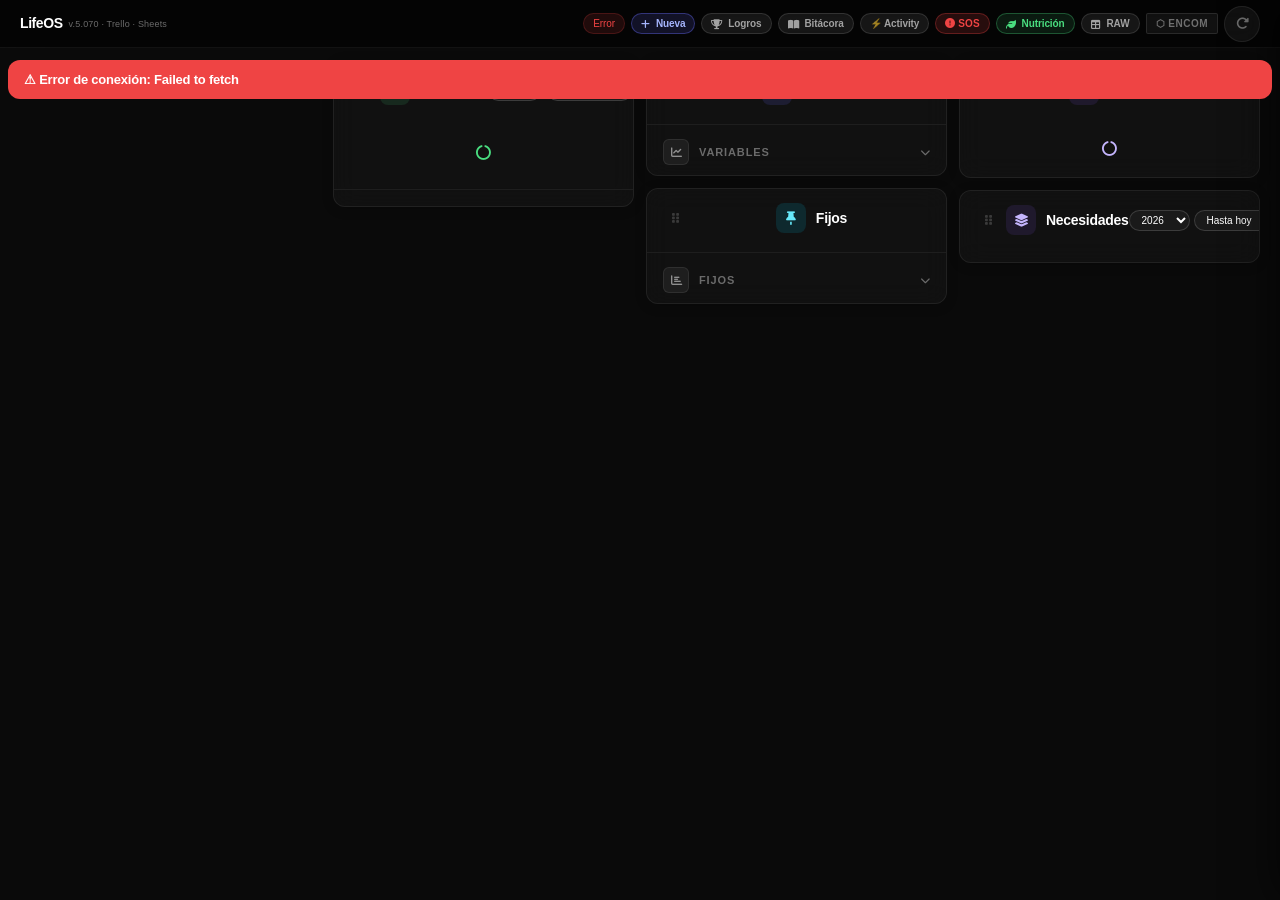
==== commit 6d5922b2: "Update index.html" ====
--- a/index.html
+++ b/index.html
@@ -211,37 +211,8 @@
       </div>
     </div>
 
-    <!-- PANEL LOGROS -->
-    <div class="board-face panel-logros" id="board-logros">
-      <div class="reverso-header">
-        <div style="display:flex;align-items:center;gap:10px">
-          <div style="width:32px;height:32px;border-radius:10px;background:linear-gradient(135deg,rgba(251,191,36,.2),rgba(251,191,36,.05));border:1px solid rgba(251,191,36,.2);display:flex;align-items:center;justify-content:center;font-size:14px">🏆</div>
-          <div>
-            <div class="reverso-title">Logros</div>
-            <div style="font-size:10px;color:var(--m);font-weight:500" id="reverso-count"></div>
-          </div>
-        </div>
-        <div style="display:flex;align-items:center;gap:6px;flex-wrap:wrap">
-          <select id="reverso-fil-proyecto" onchange="pintarReverso()" style="background:rgba(255,255,255,.05);border:1px solid rgba(255,255,255,.1);border-radius:20px;color:var(--m);font-family:inherit;font-size:11px;padding:4px 10px;outline:none;cursor:pointer;max-width:110px"><option value="">Proyecto</option></select>
-          <select id="reverso-fil-grupo"    onchange="pintarReverso()" style="background:rgba(255,255,255,.05);border:1px solid rgba(255,255,255,.1);border-radius:20px;color:var(--m);font-family:inherit;font-size:11px;padding:4px 10px;outline:none;cursor:pointer;max-width:110px"><option value="">Contacto</option></select>
-          <div style="display:flex;gap:4px;background:rgba(255,255,255,.04);border-radius:20px;padding:3px;border:1px solid rgba(255,255,255,.06)">
-            <button onclick="setOrdenLogros('az')"          id="lord-az"   class="rev-pill on">A–Z</button>
-            <button onclick="setOrdenLogros('monto-desc')"  id="lord-desc" class="rev-pill">$ ↓</button>
-            <button onclick="setOrdenLogros('monto')"       id="lord-asc"  class="rev-pill">$ ↑</button>
-          </div>
-          <button id="reverso-tog-done" onclick="toggleReversoMostrarDone()" class="rev-pill"><i class="fas fa-eye-slash" style="font-size:10px"></i> Completados</button>
-          <button onclick="resetReverso()" class="rev-pill"><i class="fas fa-rotate-left" style="font-size:10px"></i></button>
-          <button class="btn-flip active" onclick="volverAlAnverso()"><i class="fas fa-chevron-left" style="font-size:10px"></i> Volver</button>
-        </div>
-      </div>
-      <div style="display:grid;grid-template-columns:1fr 320px;gap:16px;align-items:start;padding:0 var(--pad,16px) 20px">
-        <div id="inv-grid-full" style="display:grid;grid-template-columns:repeat(auto-fill,minmax(110px,1fr));gap:10px"></div>
-        <div style="background:rgba(255,255,255,.03);border:1px solid rgba(255,255,255,.07);border-radius:10px;overflow:hidden;position:sticky;top:10px">
-          <div style="padding:10px 14px;border-bottom:1px solid rgba(255,255,255,.06);font-size:11px;font-weight:700;text-transform:uppercase;letter-spacing:.06em;color:rgba(74,222,128,.7)">✓ Completados</div>
-          <div id="logros-completados-tabla" style="max-height:calc(100vh - 160px);overflow-y:auto"></div>
-        </div>
-      </div>
-    </div>
+    <!-- PANEL LOGROS — montado por raw-logros.js -->
+    <div class="board-face panel-logros" id="board-logros" style="overflow:hidden;display:flex;flex-direction:column;background:#020810"></div>
 
     <!-- PANEL BITÁCORA -->
     <div class="board-face panel-bitacora" id="board-bitacora" style="overflow-y:auto;overflow-x:hidden">
--- a/raw-app.css
+++ b/raw-app.css
@@ -402,29 +402,95 @@
 /* ═══════════════════════════════════════════
    MÓVIL REAL (.mob)
 ═══════════════════════════════════════════ */
-html.mob .app{max-width:430px !important}
-html.mob body{height:auto !important;overflow-y:auto !important}
-html.mob .hero{padding:67px 18px 14px !important;flex-direction:column !important;align-items:stretch !important;gap:10px !important}
-html.mob .hero-left{display:flex !important;align-items:center !important;justify-content:space-between !important;width:100% !important;gap:8px !important}
-html.mob .hero-left .hero-brand-wrap{display:flex;align-items:center;gap:8px}
-html.mob .hero-right{display:flex !important;align-items:center !important;gap:8px !important;flex-shrink:0}
-html.mob .hero-center{display:flex !important;flex-direction:column !important;align-items:center !important;width:100% !important;padding-top:8px !important;border-top:1px solid rgba(255,255,255,.06) !important}
-html.mob .saldo-val{font-size:40px !important;line-height:1 !important}
-html.mob .saldo-label{font-size:11px !important;justify-content:center !important;gap:6px !important}
-html.mob .hero-title{font-size:15px !important;line-height:1.2}
-html.mob .hero-sub{font-size:10px !important;color:var(--m)}
-html.mob .hero-icon{width:36px !important;height:36px !important;font-size:15px !important}
-html.mob .hero-chip{font-size:11px !important;padding:4px 10px !important}
-html.mob .hero-clock{font-size:11px !important;color:var(--m)}
-html.mob .btn-refresh{width:28px !important;height:28px !important;font-size:12px !important}
+/* ════════════════════════════════════════════
+   MÓVIL REAL — html.mob
+   Optimizado para 390-430px, touch-first
+════════════════════════════════════════════ */
+
+/* App container */
+html.mob .app{max-width:100vw !important;width:100% !important}
+html.mob body{height:auto !important;overflow-y:auto !important;overflow-x:hidden !important}
+
+/* ── HERO ──
+   Una sola fila compacta: brand + chip + acciones
+   El saldo no va en el hero en móvil — va en la primera sección */
+html.mob .hero{
+  padding:env(safe-area-inset-top,0) 14px 10px !important;
+  padding-top:max(10px,env(safe-area-inset-top)) !important;
+  flex-direction:row !important;
+  align-items:center !important;
+  justify-content:space-between !important;
+  flex-wrap:nowrap !important;
+  gap:8px !important;
+  min-height:52px !important;
+}
+html.mob .hero-left{
+  display:flex !important;align-items:center !important;
+  gap:6px !important;flex-shrink:1 !important;min-width:0 !important;
+}
+html.mob .hero-left .hero-brand-wrap{display:flex;align-items:center;gap:6px;min-width:0}
+html.mob .hero-center{display:none !important}
+html.mob .hero-right{
+  display:flex !important;align-items:center !important;
+  gap:6px !important;flex-shrink:0 !important;
+}
+/* Tabs de nav — scroll horizontal en héroe */
+html.mob .hero-tabs{
+  display:none !important;
+}
+html.mob .hero-title{font-size:13px !important;white-space:nowrap;overflow:hidden;text-overflow:ellipsis}
+html.mob .hero-sub{font-size:9px !important;color:var(--m);white-space:nowrap}
+html.mob .hero-icon{width:32px !important;height:32px !important;font-size:14px !important;flex-shrink:0}
+html.mob .hero-chip{font-size:10px !important;padding:3px 8px !important}
+html.mob .hero-clock{display:none !important}
+html.mob .btn-refresh{width:32px !important;height:32px !important;font-size:13px !important}
 html.mob .mob-saldo-wrap{display:none !important}
-html.mob .sections{display:flex !important;flex-direction:column !important;gap:8px !important;padding:8px !important;overflow-y:visible !important;overflow-x:hidden !important;width:100% !important;box-sizing:border-box !important}
-html.mob .sec-hdr{cursor:pointer !important}
+
+/* Ocultar elementos del hero que no caben */
+html.mob #btn-encom-toggle{font-size:9px !important;padding:3px 6px !important;letter-spacing:.02em !important}
+
+/* ── SECCIONES ── */
+html.mob .sections{
+  display:flex !important;flex-direction:column !important;
+  gap:0 !important;padding:0 0 80px !important;
+  overflow-y:visible !important;overflow-x:hidden !important;
+  width:100% !important;box-sizing:border-box !important;
+}
+
+/* Sección: sin radio, borde solo bottom, full-width */
+html.mob .section{
+  border-radius:0 !important;
+  border-left:none !important;
+  border-right:none !important;
+  margin:0 !important;
+  border-bottom:1px solid rgba(255,255,255,.06) !important;
+}
+
+/* Header de sección — más compacto, touch-friendly */
+html.mob .sec-hdr{
+  padding:13px 16px !important;
+  min-height:52px !important;
+  cursor:pointer !important;
+  -webkit-tap-highlight-color:transparent !important;
+}
+html.mob .sec-hdr-title{font-size:13px !important}
 html.mob .sec-chevron{display:block !important}
 html.mob .sec-body:not(.open){display:none !important}
+
+/* ── TABLAS vs CARDS ── */
 html.mob .cards-grid{display:grid !important}
 html.mob .tbl-wrap{display:none !important}
-html.mob .panel{width:100% !important;top:auto !important;bottom:0 !important;height:80vh !important;border-left:none !important;border-radius:var(--rad-lg) var(--rad-lg) 0 0 !important;transform:translateY(100%) !important}
+
+/* ── PANEL (sheet bottom) ── */
+html.mob .panel{
+  position:fixed !important;
+  width:100% !important;top:auto !important;bottom:0 !important;
+  height:82vh !important;
+  border-left:none !important;border-right:none !important;border-top:1px solid rgba(255,255,255,.1) !important;
+  border-radius:16px 16px 0 0 !important;
+  transform:translateY(100%) !important;
+  transition:transform .3s cubic-bezier(.4,0,.2,1) !important;
+}
 html.mob .panel.open{transform:translateY(0) !important}
 html.mob .panel-body{overflow-y:auto !important;-webkit-overflow-scrolling:touch !important}
 html.mob .panel-overlay.show{display:block !important}
@@ -499,15 +565,104 @@
 /* ── TAB BAR MÓVIL ── */
 .mob-tabbar{display:none}
 @media(max-width:899px){
-  .mob-tabbar{display:flex;position:fixed;bottom:0;left:0;right:0;z-index:200;background:rgba(0,0,0,.65);backdrop-filter:blur(20px) saturate(1.5);-webkit-backdrop-filter:blur(20px) saturate(1.5);border-top:1px solid rgba(255,255,255,.07);padding:8px 4px max(12px,env(safe-area-inset-bottom)) 4px;gap:0}
-  .mob-tab{flex:1;display:flex;flex-direction:column;align-items:center;gap:3px;padding:6px 2px 2px;border:none;background:none;cursor:pointer;font-family:inherit;color:rgba(255,255,255,.3);transition:color .18s,transform .15s;border-radius:var(--rad);-webkit-tap-highlight-color:transparent}
-  .mob-tab:active{transform:scale(.92)}
+  /* Tab bar bottom — dock de navegación principal */
+  .mob-tabbar{
+    display:flex;
+    position:fixed;bottom:0;left:0;right:0;z-index:200;
+    background:rgba(8,8,14,.92);
+    backdrop-filter:blur(24px) saturate(1.6);
+    -webkit-backdrop-filter:blur(24px) saturate(1.6);
+    border-top:1px solid rgba(255,255,255,.08);
+    padding:6px 0 max(10px,env(safe-area-inset-bottom)) 0;
+    gap:0;
+    box-shadow:0 -4px 24px rgba(0,0,0,.4);
+  }
+  .mob-tab{
+    flex:1;display:flex;flex-direction:column;align-items:center;
+    gap:3px;padding:5px 2px 2px;
+    border:none;background:none;cursor:pointer;
+    font-family:inherit;
+    color:rgba(255,255,255,.28);
+    transition:color .15s,transform .12s;
+    border-radius:0;
+    -webkit-tap-highlight-color:transparent;
+    position:relative;
+  }
+  .mob-tab::before{
+    content:'';
+    position:absolute;top:0;left:20%;right:20%;height:2px;
+    background:transparent;
+    border-radius:0 0 2px 2px;
+    transition:background .15s;
+  }
+  .mob-tab:active{transform:scale(.88)}
   .mob-tab.active{color:#fff}
-  .mob-tab-icon{font-size:20px;line-height:1;transition:transform .2s cubic-bezier(.34,1.56,.64,1)}
-  .mob-tab.active .mob-tab-icon{transform:scale(1.12)}
-  .mob-tab-label{font-size:9px;font-weight:600;letter-spacing:.04em;text-transform:uppercase;line-height:1}
-  .board-wrap{padding-bottom:72px}
-  html.mob .sections{padding-bottom:80px !important}
+  .mob-tab.active::before{background:#fff}
+  .mob-tab-icon{font-size:19px;line-height:1;transition:transform .18s cubic-bezier(.34,1.56,.64,1)}
+  .mob-tab.active .mob-tab-icon{transform:scale(1.15)}
+  .mob-tab-label{font-size:8px;font-weight:600;letter-spacing:.05em;text-transform:uppercase;line-height:1;margin-top:1px}
+  .board-wrap{padding-bottom:68px}
+
+  /* Formulario en móvil — full-width bottom sheet */
+  .entrada-dropdown.show{
+    align-items:flex-end !important;
+    padding:0 !important;
+  }
+  .entrada-dropdown-inner,
+  #sec-entrada{
+    width:100% !important;
+    max-width:100% !important;
+    border-radius:16px 16px 0 0 !important;
+    max-height:92vh !important;
+    margin:0 !important;
+  }
+
+  /* Dial en móvil — más pequeño */
+  #dial-overlay{
+    align-items:center !important;
+    padding:0 !important;
+  }
+  #dial-nav-panel{display:none !important}
+
+  /* Campos de formulario — más grandes para touch */
+  .cf{padding:12px 16px !important}
+  .cf-label{font-size:10px !important}
+  .opt{padding:10px 14px !important;font-size:12px !important;min-height:40px}
+  .finput{font-size:24px !important}
+  .btn-save{min-height:52px !important;font-size:15px !important;border-radius:12px !important}
+
+  /* Cards más compactas */
+  .kard{padding:12px !important}
+  .kard-name{font-size:12px !important}
+  .kard-val{font-size:18px !important}
+
+  /* Bitácora / Logros — columna única */
+  .board-face.panel-bitacora .panel-body{
+    grid-template-columns:1fr !important;
+    gap:8px !important;
+    padding:8px 12px !important;
+  }
+
+  /* Activity check — columna única */
+  .act-grid-5col{grid-template-columns:1fr !important}
+  #act-container > div:last-child > div{grid-template-columns:1fr !important}
+
+  /* Maslow — scroll horizontal */
+  .maslow-cols{
+    grid-template-columns:repeat(5,minmax(200px,1fr)) !important;
+    overflow-x:auto !important;
+    -webkit-overflow-scrolling:touch !important;
+    padding:8px 12px 16px !important;
+    scroll-snap-type:x mandatory !important;
+  }
+  .maslow-cols .section{scroll-snap-align:start !important}
+
+  /* Tabs de revisión — scroll */
+  .reverso-filtros{flex-wrap:nowrap !important;overflow-x:auto !important;-webkit-overflow-scrolling:touch !important;padding-bottom:4px !important}
+  .reverso-filtros::-webkit-scrollbar{display:none}
+
+  /* Saldo grande en móvil */
+  html.mob .saldo-val{font-size:36px !important;line-height:1 !important}
 }
 
 *::-webkit-scrollbar{width:4px;height:4px}
@@ -520,31 +675,64 @@
 body{background:transparent !important;overflow-x:hidden}
 .sections{transform:translateZ(0);backface-visibility:hidden}
 .mob-saldo-wrap{display:none}
-html.mob .mob-saldo-wrap{display:block !important;text-align:right}
-html.mob .hero-right-mob{display:flex !important;align-items:center;gap:8px}
+html.mob .mob-saldo-wrap{display:none !important}
+html.mob .hero-right-mob{display:flex !important;align-items:center;gap:6px;flex-shrink:0}
 html.mob .hero-right{display:none !important}
 #graf-canvas{width:100% !important;display:block}
 .inv-grid{display:grid;grid-template-columns:repeat(auto-fill,minmax(140px,1fr));gap:14px}
 #inv-grid-full{display:grid;grid-template-columns:repeat(auto-fill,minmax(160px,1fr));gap:16px;padding:4px 2px}
 
 @media(max-width:899px){
-  #col-1 .section,#col-2 .section,#col-3 .section,#col-4 .section{border-radius:var(--rad-lg);overflow:hidden;max-width:100%;box-sizing:border-box}
-  .field{flex-direction:column;align-items:stretch;gap:6px;padding:14px 16px}
+  /* Secciones sin borde lateral */
+  #col-1 .section,#col-2 .section,#col-3 .section,#col-4 .section{
+    border-radius:0;overflow:hidden;max-width:100%;box-sizing:border-box;
+    border-left:none;border-right:none;
+  }
+
+  /* Campos del formulario */
+  .field{flex-direction:row;align-items:center;gap:8px;padding:12px 16px}
   .field-bar{top:0;bottom:auto;left:0;right:0;height:2px;width:100%;border-radius:0 0 2px 2px}
-  .field-lbl{width:auto;font-size:10px;letter-spacing:.06em;display:flex;align-items:center;justify-content:space-between}
-  .field-val{font-size:15px;font-weight:500;padding:0}
+  .field-lbl{width:80px;font-size:10px;letter-spacing:.05em;flex-shrink:0}
+  .field-val{font-size:14px;font-weight:500;padding:0}
   .field-chev{display:none}
-  .opts{flex-wrap:nowrap;overflow-x:auto;-webkit-overflow-scrolling:touch;padding-bottom:4px;gap:8px;scrollbar-width:none}
+
+  /* Opts — scroll horizontal, sin wrap */
+  .opts{
+    flex-wrap:nowrap;overflow-x:auto;-webkit-overflow-scrolling:touch;
+    padding:4px 0 8px;gap:6px;scrollbar-width:none;
+  }
   .opts::-webkit-scrollbar{display:none}
-  .opt{flex-shrink:0;padding:10px 18px;border-radius:var(--rad-pill);font-size:13px}
-  .monto-wrap .finput{font-size:28px;padding-left:80px;padding-top:14px;padding-bottom:14px}
-  .msign{font-size:20px;padding:6px 14px}
-  .form-actions{padding:14px 16px;gap:10px}
-  .btn-save{padding:15px;font-size:15px;border-radius:var(--rad-pill)}
-  .btn-sm{width:48px;height:48px;border-radius:var(--rad-pill);font-size:15px;flex-shrink:0}
-  .board-face.panel-bitacora{padding:8px !important}
-  .board-face.panel-bitacora > div[style*="grid-template-columns"]{grid-template-columns:1fr !important;gap:12px !important}
+  .opt{flex-shrink:0;padding:9px 16px;border-radius:var(--rad-pill);font-size:12px;min-height:38px}
+
+  /* Monto */
+  .monto-wrap .finput{font-size:26px;padding-left:72px;padding-top:12px;padding-bottom:12px}
+  .msign{font-size:18px;padding:6px 12px}
+
+  /* Acciones del form */
+  .form-actions{padding:12px 16px;gap:8px;position:sticky;bottom:0;background:var(--card);z-index:10}
+  .btn-save{padding:14px;font-size:14px;border-radius:var(--rad-pill);min-height:50px}
+  .btn-sm{width:44px;height:44px;border-radius:var(--rad-pill);font-size:14px;flex-shrink:0}
+
+  /* Bitácora single col */
+  .board-face.panel-bitacora{padding:0 !important}
+  .board-face.panel-bitacora > div[style*="grid-template-columns"]{grid-template-columns:1fr !important;gap:8px !important}
+
+  /* Necesidades */
   #nec-container .inv-piramide div{width:100% !important}
+
+  /* Popup concepto */
+  .popup-overlay{align-items:flex-end !important;padding:0 !important}
+  .popup-sheet{border-radius:16px 16px 0 0 !important;max-height:86vh !important}
+
+  /* Editar ID overlay */
+  #editar-id-overlay > div{
+    width:calc(100% - 32px) !important;
+    border-radius:16px !important;
+  }
+
+  /* Saldo visible en header de primera sección */
+  html.mob .saldo-val{font-size:34px !important}
+  html.mob .saldo-label{font-size:11px !important;justify-content:flex-start !important}
 }
 
 /* ── PANEL SHEETS ── */
@@ -807,14 +995,28 @@
 .maslow-cols{display:grid;grid-template-columns:repeat(5,minmax(220px,1fr));gap:12px;padding:12px 20px 24px;align-items:start;overflow-x:auto;}
 
 /* ── MÓVIL entrada ── */
-html.mob .entrada-dropdown-inner{max-width:100% !important;max-height:95vh !important;border-radius:var(--rad-lg) var(--rad-lg) 0 0 !important;margin-top:auto !important;width:100% !important;}
-html.mob .entrada-dropdown.show{align-items:flex-end !important;padding:0 !important;}
+html.mob .entrada-dropdown-inner,
+html.mob #sec-entrada{
+  max-width:100% !important;max-height:92vh !important;
+  border-radius:16px 16px 0 0 !important;
+  margin-top:auto !important;width:100% !important;
+}
+html.mob .entrada-dropdown.show{
+  align-items:flex-end !important;padding:0 !important;
+}
 html.mob .entrada-tipo-btn{padding:10px 8px !important;font-size:11px !important;}
-html.mob .finput{font-size:16px !important;}
-html.mob .btn-save{font-size:14px !important;padding:14px !important;}
+html.mob .finput{font-size:22px !important;}
+html.mob .btn-save{font-size:14px !important;padding:14px !important;min-height:50px !important;}
 html.mob #act-container > div:last-child > div{grid-template-columns:1fr !important;}
 html.mob .act-grid-5col{grid-template-columns:1fr !important;}
-@media(max-width:600px){#dial-wrap{width:100vw !important;height:100vw !important;}}
+/* Dial en móvil — cuadrado que cabe en pantalla */
+html.mob #dial-overlay canvas{
+  width:min(480px,94vw) !important;
+  height:min(480px,94vw) !important;
+}
+@media(max-width:600px){
+  #dial-overlay canvas{width:92vw !important;height:92vw !important;}
+}
 
 /* ── HERO HAMBURGER ── */
 .hero-hamburger{display:none;background:none;border:none;color:var(--m);cursor:pointer;font-size:16px;padding:4px}
--- a/encom-theme.css
+++ b/encom-theme.css
@@ -1,203 +1,1254 @@
-<!DOCTYPE html>
-<html lang="es">
-<head>
-<meta charset="UTF-8">
-<meta name="viewport" content="width=device-width, initial-scale=1.0">
-<title>Nueva entrada</title>
-<style>
-html, body { background: #09090f !important; color: #e0e0e0; }
-*{margin:0;padding:0;box-sizing:border-box}
-html,body{width:100%;height:100%;background:#09090f !important;overflow:hidden;font-family:system-ui,-apple-system,sans-serif}
-body{display:flex;align-items:center;justify-content:center}
-#dial-wrap{position:relative;width:min(1000px,95vmin);height:min(1000px,95vmin);flex-shrink:0}
-svg{position:absolute;top:0;left:0;width:100%;height:100%;overflow:visible}
-
-/* ENCOM dial fix */
-html.encom .rdial path {
-  fill: #000f14 !important;
-  stroke: rgba(0,238,238,0.2) !important;
-}
-html.encom .rdial { background: #000000 !important; }
-.rdial { background: #09090f !important; }
-</style>
-</head>
-<body>
-<div id="dial-wrap"></div>
-<script>
-var isEncom = localStorage.getItem('lifeos_theme') === 'encom';
-if(isEncom){ document.documentElement.classList.add('encom'); }
-if(isEncom){
-  document.body.style.background = '#000000';
-  var lnk=document.createElement('link');lnk.rel='stylesheet';
-  lnk.href='https://fonts.googleapis.com/css2?family=Inconsolata:wght@400;600;700&display=swap';
-  document.head.appendChild(lnk);
-}
-
-// Colores — valores base primero, luego override si ENCOM
-var SECTOR_FILL  = isEncom ? '#000f14'              : '#1e2026';
-var SECTOR_HOVER = isEncom ? '#002830'              : '#373c46';
-var STROKE       = isEncom ? 'rgba(0,238,238,0.2)'  : 'rgba(255,255,255,0.06)';
-var BG_CIRCLE    = isEncom ? '#000000'              : '#09090f';
-var TEXT_COLOR   = isEncom ? 'rgba(0,238,238,0.85)' : 'rgba(255,255,255,0.85)';
-var RAW_FILL     = isEncom ? '#002830'              : '#1e2060';
-var RAW_STROKE   = isEncom ? '#00eeee'              : 'rgba(99,102,241,0.55)';
-var RAW_TEXT     = isEncom ? '#00eeee'              : '#A5B4FC';
-var ACT_FILL     = isEncom ? 'rgba(0,40,50,0.5)'    : 'rgba(34,211,238,0.12)';
-var ACT_HOVER    = isEncom ? '#003840'              : 'rgba(34,211,238,0.28)';
-
-var NS='http://www.w3.org/2000/svg';
-var n=10,CX=500,CY=500,SIZE=1000;
-var R_OUT=364,R_IN=136,R_CENT=2/3*(Math.pow(R_OUT,3)-Math.pow(R_IN,3))/(Math.pow(R_OUT,2)-Math.pow(R_IN,2));
-var R2_OUT=500,R2_IN=400,R2_CENT=2/3*(Math.pow(R2_OUT,3)-Math.pow(R2_IN,3))/(Math.pow(R2_OUT,2)-Math.pow(R2_IN,2));
-var RAW_R=128;
-
-var ICONS={
-  apartado:'<path d="M12 2C8.5 2 6 4.5 6 7c0 1.5.7 2.8 1.8 3.7L7 14h10l-.8-3.3C17.3 9.8 18 8.5 18 7c0-2.5-2.5-5-6-5zm-2 14v1a2 2 0 004 0v-1H10z" fill="currentColor"/>',
-  bancos:'<path d="M3 21h18v-2H3v2zm0-4h18v-2H3v2zm0-4h18v-2H3v2zm0-4h18V7H3v2zm9-8L2 7h20L12 1z" fill="currentColor"/>',
-  entrenamiento:'<path d="M20.57 14.86L22 13.43 20.57 12 17 15.57 8.43 7 12 3.43 10.57 2 9.14 3.43 7.71 2 5.57 4.14 4.14 2.71 2.71 4.14l1.43 1.43L2 7.71l1.43 1.43L2 10.57 3.43 12 7 8.43 15.57 17 12 20.57 13.43 22l1.43-1.43L16.29 22l2.14-2.14 1.43 1.43 1.43-1.43-1.43-1.43L22 16.29l-1.43-1.43z" fill="currentColor"/>',
-  nutricion:'<path d="M18.06 22.99h1.66c.84 0 1.53-.64 1.63-1.46L23 5.05h-5V1h-1.97v4.05h-4.97l.3 2.34c1.71.47 3.31 1.32 4.27 2.26 1.44 1.42 2.43 2.89 2.43 5.29v8.05zM1 21.99V21h15.03v.99c0 .55-.45 1-1.01 1H2.01c-.56 0-1.01-.45-1.01-1zm15.03-7H1v-2h15.03v2zm0-4H1v-2h15.03v2z" fill="currentColor"/>',
-  patrimonio:'<path d="M4 10v7h3v-7H4zm6.5 0v7h3v-7h-3zM2 22h19v-3H2v3zm15-12v7h3v-7h-3zM11.5 1L2 6v2h19V6l-9.5-5z" fill="currentColor"/>',
-  pensamiento:'<path d="M11.5 2C6.81 2 3 5.81 3 10.5S6.81 19 11.5 19h.5v3c4.86-2.34 8-7 8-11.5C20 5.81 16.19 2 11.5 2zm1 14.5h-2v-2h2v2zm0-4h-2c0-3.25 3-3 3-5 0-1.1-.9-2-2-2s-2 .9-2 2h-2c0-2.21 1.79-4 4-4s4 1.79 4 4c0 2.5-3 2.75-3 5z" fill="currentColor"/>',
-  persona:'<path d="M16 11c1.66 0 2.99-1.34 2.99-3S17.66 5 16 5c-1.66 0-3 1.34-3 3s1.34 3 3 3zm-8 0c1.66 0 2.99-1.34 2.99-3S9.66 5 8 5C6.34 5 5 6.34 5 8s1.34 3 3 3zm0 2c-2.33 0-7 1.17-7 3.5V19h14v-2.5c0-2.33-4.67-3.5-7-3.5zm8 0c-.29 0-.62.02-.97.05 1.16.84 1.97 1.97 1.97 3.45V19h6v-2.5c0-2.33-4.67-3.5-7-3.5z" fill="currentColor"/>',
-  editar:'<path d="M3 17.25V21h3.75L17.81 9.94l-3.75-3.75L3 17.25zM20.71 7.04c.39-.39.39-1.02 0-1.41l-2.34-2.34c-.39-.39-1.02-.39-1.41 0l-1.83 1.83 3.75 3.75 1.83-1.83z" fill="currentColor"/>',
-  salud:'<path d="M12 21.35l-1.45-1.32C5.4 15.36 2 12.28 2 8.5 2 5.42 4.42 3 7.5 3c1.74 0 3.41.81 4.5 2.09C13.09 3.81 14.76 3 16.5 3 19.58 3 22 5.42 22 8.5c0 3.78-3.4 6.86-8.55 11.54L12 21.35z" fill="currentColor"/>',
-  activity:'<path d="M13.49 5.48c1.1 0 2-.9 2-2s-.9-2-2-2-2 .9-2 2 .9 2 2 2zm-3.6 13.9l1-4.4 2.1 2v6h2v-7.5l-2.1-2 .6-3c1.3 1.5 3.3 2.5 5.5 2.5v-2c-1.9 0-3.5-1-4.3-2.4l-1-1.6c-.4-.6-1-1-1.7-1-.3 0-.5.1-.8.1l-5.2 2.2v4.7h2v-3.4l1.8-.7-1.6 8.1-4.9-1-.4 2 7 1.4z" fill="currentColor"/>',
-  libro:'<path d="M18 2H6c-1.1 0-2 .9-2 2v16c0 1.1.9 2 2 2h12c1.1 0 2-.9 2-2V4c0-1.1-.9-2-2-2zM6 4h5v8l-2.5-1.5L6 12V4z" fill="currentColor"/>',
-  movie:'<path d="M18 4l2 4h-3l-2-4h-2l2 4h-3l-2-4H8l2 4H7L5 4H4c-1.1 0-1.99.9-1.99 2L2 18c0 1.1.9 2 2 2h16c1.1 0 2-.9 2-2V4h-4z" fill="currentColor"/>',
-  norut:'<path d="M19 3H5c-1.1 0-2 .9-2 2v14c0 1.1.9 2 2 2h14c1.1 0 2-.9 2-2V5c0-1.1-.9-2-2-2zm-7 3c1.93 0 3.5 1.57 3.5 3.5S13.93 13 12 13s-3.5-1.57-3.5-3.5S10.07 6 12 6zm7 13H5v-.23c0-.62.28-1.2.76-1.58C7.47 15.82 9.64 15 12 15s4.53.82 6.24 2.19c.48.38.76.97.76 1.58V19z" fill="currentColor"/>'
-};
-
-var items=[
-  {key:'apartado', ico:'apartado', color:'#4ADE80', label:'Apartado'},
-  {key:'bancos', ico:'bancos', color:'#F59E0B', label:'Bancos'},
-  {key:'entrenamiento', ico:'entrenamiento', color:'#FB923C', label:'Entrena'},
-  {key:'nutricion', ico:'nutricion', color:'#4ADE80', label:'Nutrición'},
-  {key:'patrimonio', ico:'patrimonio', color:'#C4B5FD', label:'Patrimonio'},
-  {key:'pensamiento', ico:'pensamiento', color:'#F9A8D4', label:'Pensa'},
-  {key:'persona', ico:'persona', color:'#93C5FD', label:'Persona'},
-  {key:'editar', ico:'editar', color:'#94A3B8', label:'Editar'},
-  {key:'salud', ico:'salud', color:'#FCA5A5', label:'Salud'},
-  {key:'activity', ico:'activity', color:'#22D3EE', label:'Activity'},
-];
-var subItems=[
-  {key:'libro', ico:'libro', color:'#EC4899', label:'Libros'},
-  {key:'movie', ico:'movie', color:'#F59E0B', label:'Movies'},
-  {key:'norut', ico:'norut', color:'#8B5CF6', label:'Pendientes'},
-];
-
-function elegir(modo){
-  sessionStorage.setItem('dial_modo', modo);
-  history.back();
-}
-function sp(i,ro,ri){
-  var a1=i/n*2*Math.PI-Math.PI/2, a2=(i+1)/n*2*Math.PI-Math.PI/2;
-  var x1=CX+ro*Math.cos(a1),y1=CY+ro*Math.sin(a1);
-  var x2=CX+ro*Math.cos(a2),y2=CY+ro*Math.sin(a2);
-  var x3=CX+ri*Math.cos(a2),y3=CY+ri*Math.sin(a2);
-  var x4=CX+ri*Math.cos(a1),y4=CY+ri*Math.sin(a1);
-  return 'M'+x1.toFixed(2)+','+y1.toFixed(2)+' A'+ro+','+ro+',0,0,1,'+x2.toFixed(2)+','+y2.toFixed(2)+' L'+x3.toFixed(2)+','+y3.toFixed(2)+' A'+ri+','+ri+',0,0,0,'+x4.toFixed(2)+','+y4.toFixed(2)+'Z';
-}
-function ma(i){return (i+0.5)/n*2*Math.PI-Math.PI/2;}
-function cp(r,i){var a=ma(i);return {x:CX+r*Math.cos(a),y:CY+r*Math.sin(a)};}
-
-var wrap=document.getElementById('dial-wrap');
-var svg=document.createElementNS(NS,'svg');
-svg.setAttribute('viewBox','0 0 1000 1000');
-svg.classList.add('rdial');
-svg.style.cssText='position:absolute;top:0;left:0;width:100%;height:100%;overflow:hidden;background:#09090f';
-wrap.appendChild(svg);
-
-var bg=document.createElementNS(NS,'circle');
-bg.setAttribute('cx',CX);bg.setAttribute('cy',CY);bg.setAttribute('r',R_OUT+8);
-bg.setAttribute('fill',BG_CIRCLE);svg.appendChild(bg);
-
-function mkIco(p,x,y,s,c){
-  var fo=document.createElementNS(NS,'svg');
-  fo.setAttribute('x',(x-s/2).toFixed(1));fo.setAttribute('y',(y-s/2).toFixed(1));
-  fo.setAttribute('width',s);fo.setAttribute('height',s);fo.setAttribute('viewBox','0 0 24 24');
-  fo.style.pointerEvents='none';fo.style.overflow='visible';
-  fo.setAttribute('fill',c);fo.setAttribute('color',c);fo.innerHTML=p;return fo;
-}
-
-var actSub=false,subG=null;
-
-items.forEach(function(item,i){
-  var pd=sp(i,R_OUT,R_IN);
-  var c=cp(R_CENT,i);
-  var isAct=item.key==='activity';
-  var fb=isAct?ACT_FILL:SECTOR_FILL;
-  var fh=isAct?ACT_HOVER:SECTOR_HOVER;
-  var g=document.createElementNS(NS,'g');g.style.cursor='pointer';
-  var p=document.createElementNS(NS,'path');
-  p.setAttribute('d',pd);p.setAttribute('fill',fb);
-  p.setAttribute('stroke',STROKE);p.setAttribute('stroke-width','2');
-  p.style.transition='fill .15s';g.appendChild(p);
-  g.appendChild(mkIco(ICONS[item.ico],c.x,c.y-20,52,item.color));
-  var lb=document.createElementNS(NS,'text');
-  lb.setAttribute('x',c.x.toFixed(1));lb.setAttribute('y',(c.y+34).toFixed(1));
-  lb.setAttribute('text-anchor','middle');lb.setAttribute('font-size','17');
-  lb.setAttribute('font-weight','600');lb.setAttribute('fill',TEXT_COLOR);
-  lb.setAttribute('font-family','system-ui,-apple-system,sans-serif');
-  lb.style.pointerEvents='none';lb.textContent=item.label;g.appendChild(lb);
-  g.addEventListener('mouseover',function(){p.setAttribute('fill',fh);});
-  g.addEventListener('mouseout',function(){p.setAttribute('fill',fb);});
-  g.addEventListener('click',function(){
-    if(isAct){actSub=!actSub;if(subG){subG.style.opacity=actSub?'1':'0';subG.style.pointerEvents=actSub?'all':'none';}}
-    else{elegir(item.key);}
-  });
-  svg.appendChild(g);
-});
-
-var actA=ma(9),subSpan=Math.PI*0.55;
-subG=document.createElementNS(NS,'g');
-subG.style.opacity='0';subG.style.pointerEvents='none';subG.style.transition='opacity .2s';
-subItems.forEach(function(item,j){
-  var aS=actA-subSpan/2+j*subSpan/3,aE=actA-subSpan/2+(j+1)*subSpan/3;
-  var x1=CX+R2_OUT*Math.cos(aS),y1=CY+R2_OUT*Math.sin(aS);
-  var x2=CX+R2_OUT*Math.cos(aE),y2=CY+R2_OUT*Math.sin(aE);
-  var x3=CX+R2_IN*Math.cos(aE),y3=CY+R2_IN*Math.sin(aE);
-  var x4=CX+R2_IN*Math.cos(aS),y4=CY+R2_IN*Math.sin(aS);
-  var pd='M'+x1.toFixed(2)+','+y1.toFixed(2)+' A'+R2_OUT+','+R2_OUT+',0,0,1,'+x2.toFixed(2)+','+y2.toFixed(2)+' L'+x3.toFixed(2)+','+y3.toFixed(2)+' A'+R2_IN+','+R2_IN+',0,0,0,'+x4.toFixed(2)+','+y4.toFixed(2)+'Z';
-  var am=(aS+aE)/2,mx=CX+R2_CENT*Math.cos(am),my=CY+R2_CENT*Math.sin(am);
-  var sg=document.createElementNS(NS,'g');sg.style.cursor='pointer';
-  var sp2=document.createElementNS(NS,'path');
-  sp2.setAttribute('d',pd);sp2.setAttribute('fill',SECTOR_FILL);
-  sp2.setAttribute('stroke',STROKE);sp2.setAttribute('stroke-width','2');
-  sp2.style.transition='fill .15s';sg.appendChild(sp2);
-  sg.appendChild(mkIco(ICONS[item.ico],mx,my-22,52,item.color));
-  var sl=document.createElementNS(NS,'text');
-  sl.setAttribute('x',mx.toFixed(1));sl.setAttribute('y',(my+36).toFixed(1));
-  sl.setAttribute('text-anchor','middle');sl.setAttribute('font-size','17');
-  sl.setAttribute('font-weight','600');sl.setAttribute('fill',TEXT_COLOR);
-  sl.setAttribute('font-family','system-ui');sl.style.pointerEvents='none';sl.textContent=item.label;
-  sg.appendChild(sl);
-  sg.addEventListener('mouseover',function(){sp2.setAttribute('fill',SECTOR_HOVER);});
-  sg.addEventListener('mouseout',function(){sp2.setAttribute('fill',SECTOR_FILL);});
-  sg.addEventListener('click',function(){elegir(item.key);});
-  subG.appendChild(sg);
-});
-svg.appendChild(subG);
-
-var cO=document.createElementNS(NS,'circle');
-cO.setAttribute('cx',CX);cO.setAttribute('cy',CY);cO.setAttribute('r',RAW_R);
-cO.setAttribute('fill',RAW_FILL);cO.setAttribute('stroke',RAW_STROKE);cO.setAttribute('stroke-width','3');
-cO.style.cursor='pointer';cO.addEventListener('click',function(){elegir('nueva');});svg.appendChild(cO);
-var cI=document.createElementNS(NS,'circle');
-cI.setAttribute('cx',CX);cI.setAttribute('cy',CY);cI.setAttribute('r','96');
-cI.setAttribute('fill','rgba(99,102,241,0.08)');cI.setAttribute('stroke','rgba(99,102,241,0.25)');cI.setAttribute('stroke-width','1.5');svg.appendChild(cI);
-var cTx=document.createElementNS(NS,'text');
-cTx.setAttribute('x',CX);cTx.setAttribute('y',CY-12);cTx.setAttribute('text-anchor','middle');
-cTx.setAttribute('dominant-baseline','middle');cTx.setAttribute('font-size','54');
-cTx.setAttribute('fill',RAW_TEXT);cTx.style.cursor='pointer';cTx.textContent='⇄';
-cTx.addEventListener('click',function(){elegir('nueva');});svg.appendChild(cTx);
-var cLb=document.createElementNS(NS,'text');
-cLb.setAttribute('x',CX);cLb.setAttribute('y',CY+50);cLb.setAttribute('text-anchor','middle');
-cLb.setAttribute('font-size','22');cLb.setAttribute('font-weight','700');cLb.setAttribute('fill',RAW_TEXT);
-cLb.setAttribute('font-family','system-ui');cLb.style.cursor='pointer';cLb.textContent='RAW';
-cLb.addEventListener('click',function(){elegir('nueva');});svg.appendChild(cLb);
-
-document.addEventListener('keydown',function(e){if(e.key==='Escape')history.back();});
-document.body.addEventListener('click',function(e){if(e.target===document.body)history.back();});
-</script>
-</body>
-</html>
+/* ═══════════════════════════════════════════════════════
+   ENCOM THEME — LifeOS v2.0
+   Reescrito desde cero basado en screenshot de referencia
+   Verde neón (#00ff88) · Fondo azul-negro · Esquinas cortadas
+═══════════════════════════════════════════════════════ */
+
+@import url('https://fonts.googleapis.com/css2?family=Inconsolata:wght@400;600;700&display=swap');
+
+@font-face {
+  font-family: 'terminator';
+  src: url('https://v-w04.github.io/rawentry-2/terminator.woff') format('woff');
+}
+
+/* ════════════════════════════════════════
+   VARIABLES — extraídas de imagen
+════════════════════════════════════════ */
+html.encom {
+  --enc-green:      #00ff88;
+  --enc-green-dim:  #00cc66;
+  --enc-green-glow: rgba(0,255,136,0.5);
+  --enc-green-bg:   rgba(0,255,136,0.08);
+  --enc-green-bd:   rgba(0,255,136,0.28);
+
+  --enc-yellow:     #ffcc00;
+  --enc-yellow-glow:rgba(255,204,0,0.4);
+
+  --enc-red:        #ff3333;
+  --enc-red-glow:   rgba(255,51,51,0.4);
+
+  --enc-orange:     #ff6600;
+
+  --enc-bg:         #020810;
+  --enc-bg2:        #010509;
+  --enc-card:       rgba(0,12,24,0.94);
+  --enc-card-hdr:   rgba(0,20,42,0.97);
+  --enc-border:     rgba(0,200,120,0.22);
+  --enc-border-act: #00ff88;
+
+  --enc-t:          #e8fff4;
+  --enc-t-dim:      rgba(180,255,220,0.5);
+  --enc-t-dark:     rgba(100,180,140,0.45);
+
+  /* Radios — esquinas cortadas como en imagen */
+  --rad:     0px;
+  --rad-lg:  0px;
+  --rad-pill:2px;
+
+  /* Sombras */
+  --enc-shadow:    0 0 0 1px rgba(0,255,136,0.18), 0 0 16px rgba(0,255,136,0.06);
+  --enc-shadow-md: 0 0 0 1px rgba(0,255,136,0.28), 0 0 28px rgba(0,255,136,0.12), inset 0 0 20px rgba(0,12,24,0.8);
+  --enc-shadow-hov:0 0 0 1px var(--enc-green),     0 0 36px rgba(0,255,136,0.22);
+}
+
+/* ════════════════════════════════════════
+   BASE — fondo y tipografía
+════════════════════════════════════════ */
+html.encom,
+html.encom body {
+  background: var(--enc-bg) !important;
+  color: var(--enc-t) !important;
+  font-family: 'Inconsolata', monospace !important;
+  letter-spacing: .03em;
+}
+html.encom * {
+  font-family: 'Inconsolata', monospace !important;
+}
+
+/* Scanlines overlay — como en imagen */
+html.encom body::before {
+  content: '';
+  position: fixed;
+  inset: 0;
+  z-index: 9999;
+  pointer-events: none;
+  background:
+    repeating-linear-gradient(
+      0deg,
+      transparent,
+      transparent 2px,
+      rgba(0,0,0,0.08) 2px,
+      rgba(0,0,0,0.08) 4px
+    );
+  opacity: .7;
+}
+
+/* Ruido de fondo sutil */
+html.encom body::after {
+  content: '';
+  position: fixed;
+  inset: 0;
+  z-index: 9998;
+  pointer-events: none;
+  background: url('https://v-w04.github.io/rawentry-2/scanlines.png') repeat;
+  opacity: .10;
+}
+
+/* ════════════════════════════════════════
+   HERO — barra superior
+   Imagen: fondo muy oscuro, borde verde inferior, title verde
+════════════════════════════════════════ */
+html.encom .hero {
+  background: rgba(1,5,14,0.98) !important;
+  border-bottom: 1px solid var(--enc-green) !important;
+  box-shadow: 0 1px 0 rgba(0,255,136,0.15), 0 0 20px rgba(0,255,136,0.06) !important;
+  backdrop-filter: none !important;
+}
+
+/* Línea de glow debajo del hero */
+html.encom .hero::after {
+  content: '';
+  position: absolute;
+  bottom: -3px; left: 0; right: 0;
+  height: 2px;
+  background: linear-gradient(90deg, transparent 0%, var(--enc-green) 20%, var(--enc-green) 80%, transparent 100%);
+  opacity: .4;
+  box-shadow: 0 0 12px var(--enc-green);
+}
+
+/* Logo LifeOS */
+html.encom .hero-title {
+  font-family: 'terminator', 'Inconsolata', monospace !important;
+  color: var(--enc-green) !important;
+  text-shadow: 0 0 8px var(--enc-green), 0 0 20px rgba(0,255,136,0.3) !important;
+  letter-spacing: .14em !important;
+  font-size: 14px !important;
+}
+html.encom .hero-title span {
+  color: var(--enc-yellow) !important;
+  text-shadow: 0 0 8px var(--enc-yellow), 0 0 20px rgba(255,204,0,0.3) !important;
+}
+html.encom .hero-sub {
+  color: var(--enc-t-dark) !important;
+  letter-spacing: .07em !important;
+}
+
+/* Tabs del hero — imagen: tab activo con borde verde inferior y fondo sutil */
+html.encom .btn-flip {
+  border-radius: 0 !important;
+  background: transparent !important;
+  border: none !important;
+  border-bottom: 2px solid transparent !important;
+  color: rgba(180,255,220,0.45) !important;
+  text-transform: uppercase !important;
+  font-size: 10px !important;
+  letter-spacing: .10em !important;
+  transition: all .15s !important;
+  padding-bottom: 2px !important;
+}
+html.encom .btn-flip:hover {
+  color: var(--enc-green) !important;
+  border-bottom-color: rgba(0,255,136,0.4) !important;
+  background: rgba(0,255,136,0.04) !important;
+}
+html.encom .btn-flip.active {
+  color: var(--enc-green) !important;
+  border-bottom: 2px solid var(--enc-green) !important;
+  background: rgba(0,255,136,0.07) !important;
+  text-shadow: 0 0 8px rgba(0,255,136,0.5) !important;
+}
+
+/* Chip de estado */
+html.encom .hero-chip {
+  border-radius: 0 !important;
+  border: 1px solid var(--enc-green-bd) !important;
+  background: var(--enc-green-bg) !important;
+  color: var(--enc-green) !important;
+  font-size: 9px !important;
+  letter-spacing: .08em !important;
+}
+html.encom .hero-chip.ok {
+  background: rgba(0,255,136,0.12) !important;
+  box-shadow: 0 0 8px rgba(0,255,136,0.25), inset 0 0 4px rgba(0,255,136,0.08) !important;
+}
+html.encom .hero-chip.err {
+  border-color: var(--enc-red) !important;
+  background: rgba(255,51,51,0.10) !important;
+  color: var(--enc-red) !important;
+}
+
+/* Botón refresh */
+html.encom .btn-refresh {
+  border-radius: 0 !important;
+  border-color: var(--enc-green-bd) !important;
+  background: var(--enc-green-bg) !important;
+  color: var(--enc-green) !important;
+}
+html.encom .btn-refresh:hover {
+  box-shadow: 0 0 10px rgba(0,255,136,0.35) !important;
+  color: #fff !important;
+}
+
+/* SOS — naranja en imagen */
+html.encom #btn-sos {
+  border-radius: 2px !important;
+  background: rgba(255,51,51,0.14) !important;
+  border: 1px solid var(--enc-red) !important;
+  color: var(--enc-red) !important;
+  text-transform: uppercase !important;
+  letter-spacing: .10em !important;
+  box-shadow: 0 0 8px rgba(255,51,51,0.25) !important;
+}
+html.encom #btn-sos:hover {
+  box-shadow: 0 0 16px rgba(255,51,51,0.5) !important;
+  background: rgba(255,51,51,0.22) !important;
+}
+
+/* XP / Nivel en hero derecho */
+html.encom .hero-xp-bar,
+html.encom [class*="xp-fill"],
+html.encom [id*="xp-fill"] {
+  background: linear-gradient(90deg, var(--enc-green-dim), var(--enc-green)) !important;
+  box-shadow: 0 0 8px rgba(0,255,136,0.5) !important;
+}
+html.encom .hero-level,
+html.encom [class*="nivel"],
+html.encom [id*="nivel"] {
+  color: var(--enc-green) !important;
+  text-shadow: 0 0 10px var(--enc-green-glow) !important;
+}
+
+/* ════════════════════════════════════════
+   SECTIONS — tarjetas con esquinas rectas y glow
+   Imagen: borde verde muy sutil, esquinas 0, glow en hover
+════════════════════════════════════════ */
+html.encom .section {
+  background: var(--enc-card) !important;
+  border: 1px solid var(--enc-border) !important;
+  border-radius: 0 !important;
+  box-shadow: var(--enc-shadow) !important;
+  animation: encBorderPulse 3.5s ease-in-out infinite !important;
+}
+html.encom .section:hover {
+  border-color: rgba(0,255,136,0.45) !important;
+  box-shadow: var(--enc-shadow-hov) !important;
+  animation: none !important;
+}
+
+@keyframes encBorderPulse {
+  0%,100% {
+    box-shadow:
+      0 0 0 1px rgba(0,255,136,0.20),
+      0 0 8px  rgba(0,255,136,0.06),
+      inset 0 0 12px rgba(0,255,136,0.03);
+    border-color: rgba(0,200,120,0.22) !important;
+  }
+  50% {
+    box-shadow:
+      0 0 0 1px rgba(0,255,136,0.45),
+      0 0 20px rgba(0,255,136,0.18),
+      0 0 40px rgba(0,255,136,0.06),
+      inset 0 0 20px rgba(0,255,136,0.06);
+    border-color: rgba(0,255,136,0.50) !important;
+  }
+}
+
+/* Breathing de separadores y líneas horizontales */
+@keyframes encLinePulse {
+  0%,100% { opacity: .18; box-shadow: none; }
+  50%      { opacity: .55; box-shadow: 0 0 6px rgba(0,255,136,0.4); }
+}
+
+/* Breathing de esquinas corner */
+@keyframes encCornerPulse {
+  0%,100% { opacity: .5;  box-shadow: -2px -2px 4px rgba(0,255,136,0.2); }
+  50%      { opacity: 1;   box-shadow: -3px -3px 10px rgba(0,255,136,0.6), 0 0 16px rgba(0,255,136,0.3); }
+}
+@keyframes encCornerPulseR {
+  0%,100% { opacity: .5;  box-shadow: 2px 2px 4px rgba(0,255,136,0.2); }
+  50%      { opacity: 1;   box-shadow: 3px 3px 10px rgba(0,255,136,0.6), 0 0 16px rgba(0,255,136,0.3); }
+}
+
+/* Header de sección — imagen: fondo más oscuro/azulado que el card */
+html.encom .sec-hdr {
+  background: var(--enc-card-hdr) !important;
+  border-bottom: 1px solid var(--enc-border) !important;
+}
+html.encom .sec-hdr.open {
+  border-bottom-color: rgba(0,255,136,0.35) !important;
+}
+html.encom .sec-hdr-title {
+  color: var(--enc-green) !important;
+  text-transform: uppercase !important;
+  letter-spacing: .12em !important;
+  font-size: 10px !important;
+  text-shadow: 0 0 6px rgba(0,255,136,0.3) !important;
+}
+
+/* Ícono de sección — cuadrado con borde verde */
+html.encom .sec-hdr-icon {
+  border-radius: 0 !important;
+  background: rgba(0,255,136,0.08) !important;
+  border: 1px solid rgba(0,255,136,0.3) !important;
+  color: var(--enc-green) !important;
+  box-shadow: 0 0 8px rgba(0,255,136,0.15) !important;
+}
+html.encom .sec-hdr-icon.amber {
+  background: rgba(255,204,0,0.08) !important;
+  border-color: rgba(255,204,0,0.35) !important;
+  color: var(--enc-yellow) !important;
+  box-shadow: 0 0 8px rgba(255,204,0,0.15) !important;
+}
+
+/* Valores en header de sección */
+html.encom .sec-hdr-val        { color: var(--enc-t) !important; }
+html.encom .sec-hdr-val.pos    { color: var(--enc-green) !important; text-shadow: 0 0 6px rgba(0,255,136,0.4) !important; }
+html.encom .sec-hdr-val.neg    { color: var(--enc-red)   !important; text-shadow: 0 0 6px rgba(255,51,51,0.4)  !important; }
+
+/* ════════════════════════════════════════
+   VALORES NUMÉRICOS GLOBALES
+════════════════════════════════════════ */
+html.encom .pos,
+html.encom [class*="pos-val"],
+html.encom [class*="val-pos"]  { color: var(--enc-green) !important; }
+html.encom .neg,
+html.encom [class*="neg-val"],
+html.encom [class*="val-neg"]  { color: var(--enc-red)   !important; }
+
+/* ════════════════════════════════════════
+   BANCOS — ente rows
+════════════════════════════════════════ */
+html.encom .ente-row {
+  border-bottom: 1px solid rgba(0,255,136,0.08) !important;
+}
+html.encom .ente-row:hover {
+  background: rgba(0,255,136,0.04) !important;
+}
+html.encom .ente-nombre {
+  color: var(--enc-green) !important;
+  text-transform: uppercase !important;
+  letter-spacing: .07em !important;
+  font-size: 12px !important;
+  text-shadow: 0 0 6px rgba(0,255,136,0.25) !important;
+}
+html.encom .ente-monto       { color: var(--enc-t) !important; }
+html.encom .ente-monto.pos   { color: var(--enc-green) !important; }
+html.encom .ente-monto.neg   { color: var(--enc-red)   !important; }
+html.encom .ente-fecha       { color: var(--enc-t-dark) !important; }
+
+html.encom .ente-edit {
+  background: rgba(0,10,20,0.95) !important;
+  border-top: 1px solid rgba(0,255,136,0.15) !important;
+}
+html.encom .ente-edit input {
+  border: 1px solid rgba(0,255,136,0.3) !important;
+  border-radius: 0 !important;
+  background: rgba(0,5,12,0.95) !important;
+  color: var(--enc-green) !important;
+}
+html.encom .ente-edit input:focus {
+  border-color: var(--enc-green) !important;
+  box-shadow: 0 0 10px rgba(0,255,136,0.25) !important;
+  outline: none !important;
+}
+html.encom .btn-check {
+  border-radius: 0 !important;
+  background: var(--enc-green) !important;
+  color: #000 !important;
+  font-weight: 700 !important;
+}
+
+/* ════════════════════════════════════════
+   TABLAS
+════════════════════════════════════════ */
+html.encom .tbl th {
+  background: rgba(0,20,40,0.9) !important;
+  border-bottom: 1px solid rgba(0,255,136,0.25) !important;
+  color: var(--enc-green) !important;
+  text-transform: uppercase !important;
+  letter-spacing: .09em !important;
+  font-size: 9px !important;
+}
+html.encom .tbl th.mes-actual {
+  background: rgba(0,40,20,0.7) !important;
+  color: #fff !important;
+  border-bottom-color: var(--enc-green) !important;
+  box-shadow: inset 0 0 0 1px rgba(0,255,136,0.2) !important;
+}
+html.encom .tbl td {
+  border-bottom: 1px solid rgba(0,255,136,0.05) !important;
+  color: var(--enc-t) !important;
+}
+html.encom .tbl td:first-child {
+  background: rgba(0,15,30,0.8) !important;
+  color: var(--enc-green) !important;
+  border-right: 1px solid rgba(0,255,136,0.10) !important;
+}
+html.encom .tbl tr:hover td          { background: rgba(0,255,136,0.025) !important; }
+html.encom .tbl tr:hover td:first-child { background: rgba(0,255,136,0.06) !important; }
+html.encom .tbl td.pos               { color: var(--enc-green) !important; }
+html.encom .tbl td.neg               { color: var(--enc-red)   !important; }
+html.encom .tbl td.warn              { color: var(--enc-yellow) !important; }
+html.encom .tbl td.mes-actual        { background: rgba(0,40,20,0.25) !important; }
+
+/* ════════════════════════════════════════
+   FORMULARIO — NUEVA ENTRADA
+════════════════════════════════════════ */
+html.encom .entrada-dropdown.show {
+  background: rgba(0,2,8,0.88) !important;
+  backdrop-filter: none !important;
+}
+html.encom .entrada-dropdown-inner,
+html.encom #sec-entrada {
+  border-radius: 0 !important;
+  border: 1px solid var(--enc-green) !important;
+  background: rgba(0,8,18,0.98) !important;
+  box-shadow: 0 0 0 1px rgba(0,255,136,0.1), 0 0 40px rgba(0,255,136,0.12), inset 0 0 30px rgba(0,5,15,0.95) !important;
+}
+html.encom .entrada-selector-hdr {
+  background: rgba(0,15,30,0.97) !important;
+  border-bottom: 1px solid rgba(0,255,136,0.2) !important;
+  color: var(--enc-green) !important;
+  text-transform: uppercase !important;
+  letter-spacing: .10em !important;
+}
+
+/* CF rows — filas del formulario */
+html.encom .cf {
+  border-bottom: 1px solid rgba(0,255,136,0.07) !important;
+}
+html.encom .cf:hover { background: rgba(0,255,136,0.025) !important; }
+html.encom .cf.active { background: rgba(0,255,136,0.05) !important; }
+html.encom .cf-label {
+  color: var(--enc-t-dark) !important;
+  text-transform: uppercase !important;
+  letter-spacing: .11em !important;
+  font-size: 9px !important;
+}
+html.encom .cf-val       { color: var(--enc-green) !important; }
+html.encom .cf-val.empty { color: rgba(0,255,136,0.18) !important; }
+html.encom .cf-date,
+html.encom .cf-text      { color: var(--enc-t) !important; }
+
+/* Monto */
+html.encom .monto-input {
+  color: var(--enc-green) !important;
+  font-size: 24px !important;
+  text-shadow: 0 0 10px rgba(0,255,136,0.4) !important;
+}
+html.encom .msign.pos {
+  border: 1px solid rgba(0,255,136,0.4) !important;
+  background: rgba(0,255,136,0.08) !important;
+  color: var(--enc-green) !important;
+  border-radius: 0 !important;
+}
+html.encom .msign.neg  { border-radius: 0 !important; }
+html.encom .mprev.pos  { color: var(--enc-green) !important; }
+
+/* Opts — botones de selección */
+html.encom .opt {
+  border-radius: 0 !important;
+  border: 1px solid rgba(0,255,136,0.2) !important;
+  background: rgba(0,255,136,0.03) !important;
+  color: var(--enc-t-dark) !important;
+  text-transform: uppercase !important;
+  font-size: 10px !important;
+  letter-spacing: .06em !important;
+  transition: all .12s !important;
+}
+html.encom .opt:hover {
+  border-color: rgba(0,255,136,0.55) !important;
+  color: var(--enc-green) !important;
+  background: rgba(0,255,136,0.08) !important;
+  box-shadow: 0 0 8px rgba(0,255,136,0.15) !important;
+}
+html.encom .opt.on {
+  background: var(--enc-green) !important;
+  border-color: var(--enc-green) !important;
+  color: #000 !important;
+  font-weight: 700 !important;
+  box-shadow: 0 0 12px rgba(0,255,136,0.5) !important;
+}
+
+/* Botón guardar */
+html.encom .btn-save {
+  border-radius: 0 !important;
+  background: var(--enc-green) !important;
+  color: #000 !important;
+  font-weight: 700 !important;
+  text-transform: uppercase !important;
+  letter-spacing: .12em !important;
+  box-shadow: 0 0 16px rgba(0,255,136,0.45), inset 0 1px 0 rgba(255,255,255,0.15) !important;
+  transition: all .15s !important;
+}
+html.encom .btn-save:hover {
+  background: #33ffaa !important;
+  box-shadow: 0 0 28px rgba(0,255,136,0.65) !important;
+  transform: none !important;
+}
+
+html.encom .btn-sm.sec {
+  border-radius: 0 !important;
+  border: 1px solid rgba(0,255,136,0.2) !important;
+  background: transparent !important;
+  color: var(--enc-t-dark) !important;
+}
+html.encom .btn-sm.sec:hover {
+  color: var(--enc-green) !important;
+  border-color: var(--enc-green) !important;
+  box-shadow: 0 0 8px rgba(0,255,136,0.15) !important;
+}
+
+/* Save result */
+html.encom .save-res.ok {
+  border-radius: 0 !important;
+  background: rgba(0,255,136,0.07) !important;
+  border: 1px solid rgba(0,255,136,0.3) !important;
+  color: var(--enc-green) !important;
+}
+html.encom .save-res.err { border-radius: 0 !important; }
+html.encom .form-actions { border-top: 1px solid rgba(0,255,136,0.12) !important; }
+
+/* ════════════════════════════════════════
+   POPUP CONCEPTO
+════════════════════════ */
+html.encom .popup-overlay {
+  backdrop-filter: none !important;
+  background: rgba(0,2,8,0.88) !important;
+}
+html.encom .popup-box {
+  border-radius: 0 !important;
+  border: 1px solid var(--enc-green) !important;
+  background: rgba(0,8,18,0.98) !important;
+  box-shadow: 0 0 0 1px rgba(0,255,136,0.08), 0 0 30px rgba(0,255,136,0.18) !important;
+}
+html.encom .popup-hdr    { border-bottom: 1px solid rgba(0,255,136,0.2) !important; }
+html.encom .popup-title  { color: var(--enc-green) !important; text-transform: uppercase !important; letter-spacing: .12em !important; }
+html.encom .popup-close  {
+  border-radius: 0 !important;
+  background: rgba(0,255,136,0.07) !important;
+  border: 1px solid rgba(0,255,136,0.2) !important;
+  color: var(--enc-green) !important;
+}
+html.encom .popup-close:hover {
+  background: rgba(255,51,51,0.14) !important;
+  border-color: var(--enc-red) !important;
+  color: var(--enc-red) !important;
+}
+html.encom .pop-search {
+  border-radius: 0 !important;
+  border: 1px solid rgba(0,255,136,0.3) !important;
+  background: rgba(0,5,12,0.95) !important;
+  color: var(--enc-green) !important;
+}
+html.encom .pop-search:focus {
+  border-color: var(--enc-green) !important;
+  box-shadow: 0 0 10px rgba(0,255,136,0.2) !important;
+  outline: none !important;
+}
+html.encom .pop-grupo-lbl {
+  color: var(--enc-t-dark) !important;
+  background: rgba(0,10,20,0.95) !important;
+  letter-spacing: .10em !important;
+  text-transform: uppercase !important;
+}
+html.encom .pop-item {
+  border-radius: 0 !important;
+  border: 1px solid rgba(0,255,136,0.12) !important;
+  background: rgba(0,8,18,0.8) !important;
+  color: var(--enc-t-dim) !important;
+}
+html.encom .pop-item:hover {
+  border-color: rgba(0,255,136,0.5) !important;
+  color: var(--enc-green) !important;
+  background: rgba(0,255,136,0.07) !important;
+}
+html.encom .pop-item.on {
+  background: var(--enc-green) !important;
+  color: #000 !important;
+  border-color: var(--enc-green) !important;
+  box-shadow: 0 0 10px rgba(0,255,136,0.4) !important;
+}
+
+/* ════════════════════════════════════════
+   PANEL GESTIONAR LISTA
+════════════════════════ */
+html.encom .panel {
+  border-radius: 0 !important;
+  background: rgba(0,6,16,0.98) !important;
+  border-left: 1px solid var(--enc-green) !important;
+  box-shadow: -4px 0 30px rgba(0,255,136,0.12) !important;
+}
+html.encom .panel-head   { border-bottom: 1px solid rgba(0,255,136,0.2) !important; }
+html.encom .panel-title  { color: var(--enc-green) !important; text-transform: uppercase !important; letter-spacing: .12em !important; }
+html.encom .panel-close  {
+  border-radius: 0 !important;
+  border: 1px solid rgba(0,255,136,0.2) !important;
+}
+html.encom .panel-close:hover {
+  background: rgba(255,51,51,0.12) !important;
+  border-color: var(--enc-red) !important;
+  color: var(--enc-red) !important;
+}
+html.encom .panel-group {
+  border-radius: 0 !important;
+  background: rgba(0,12,24,0.8) !important;
+  border: 1px solid rgba(0,255,136,0.12) !important;
+}
+html.encom .panel-group-name { color: var(--enc-t-dark) !important; text-transform: uppercase !important; letter-spacing: .08em !important; }
+html.encom .panel-cnt {
+  border-radius: 0 !important;
+  background: rgba(0,255,136,0.12) !important;
+  color: var(--enc-green) !important;
+}
+html.encom .panel-add input {
+  border-radius: 0 !important;
+  border: 1px solid rgba(0,255,136,0.2) !important;
+  background: rgba(0,5,12,0.95) !important;
+  color: var(--enc-green) !important;
+}
+html.encom .panel-add input:focus { border-color: var(--enc-green) !important; outline: none !important; }
+html.encom .btn-add {
+  border-radius: 0 !important;
+  background: var(--enc-green) !important;
+  color: #000 !important;
+  font-weight: 700 !important;
+}
+html.encom .chip {
+  border-radius: 0 !important;
+  border: 1px solid rgba(0,255,136,0.14) !important;
+  color: var(--enc-t-dark) !important;
+}
+html.encom .chip.new {
+  border-color: var(--enc-green) !important;
+  color: var(--enc-green) !important;
+  background: rgba(0,255,136,0.08) !important;
+}
+
+/* ════════════════════════════════════════
+   TOAST
+════════════════════════ */
+html.encom .toast {
+  border-radius: 0 !important;
+  background: rgba(0,8,18,0.98) !important;
+  border: 1px solid var(--enc-green) !important;
+  box-shadow: 0 0 20px rgba(0,255,136,0.3) !important;
+  color: var(--enc-green) !important;
+}
+html.encom .toast.ok i   { color: var(--enc-green) !important; }
+html.encom .toast.err    {
+  border-color: var(--enc-red) !important;
+  box-shadow: 0 0 20px rgba(255,51,51,0.3) !important;
+  color: var(--enc-red) !important;
+}
+html.encom .toast.err i  { color: var(--enc-red) !important; }
+
+/* ════════════════════════════════════════
+   PROGRESS BARS
+════════════════════════ */
+html.encom .prog-bar,
+html.encom .prog-bar.ind  {
+  background: linear-gradient(90deg, var(--enc-green-dim), var(--enc-green)) !important;
+  box-shadow: 0 0 8px rgba(0,255,136,0.5) !important;
+}
+html.encom #prog          { background: rgba(0,255,136,0.12) !important; }
+
+/* ════════════════════════════════════════
+   CARDS MÓVIL
+════════════════════════ */
+html.encom .kard {
+  border-radius: 0 !important;
+  background: var(--enc-card) !important;
+  border: 1px solid var(--enc-border) !important;
+}
+html.encom .kard:hover    { box-shadow: 0 0 14px rgba(0,255,136,0.14) !important; }
+html.encom .kard-name     { color: var(--enc-green) !important; text-transform: uppercase !important; letter-spacing: .07em !important; }
+html.encom .kard-val.pos  { color: var(--enc-green) !important; }
+html.encom .kard-val.neg  { color: var(--enc-red)   !important; }
+html.encom .kard-prog      { background: rgba(0,255,136,0.10) !important; }
+html.encom .kard-prog-fill { background: var(--enc-green) !important; box-shadow: 0 0 6px rgba(0,255,136,0.5) !important; }
+
+/* ════════════════════════════════════════
+   FINANCIERO / CFO
+════════════════════════ */
+html.encom .fin-card {
+  border-radius: 0 !important;
+  background: rgba(0,12,24,0.9) !important;
+  border: 1px solid rgba(0,255,136,0.16) !important;
+}
+html.encom .fin-card-label { color: var(--enc-t-dark) !important; letter-spacing: .10em !important; text-transform: uppercase !important; }
+html.encom .fin-card-val   { color: var(--enc-t) !important; }
+html.encom .fin-card.ok    .fin-card-val { color: var(--enc-green)  !important; text-shadow: 0 0 6px rgba(0,255,136,0.4) !important; }
+html.encom .fin-card.warn  .fin-card-val { color: var(--enc-yellow) !important; }
+html.encom .fin-card.alerta .fin-card-val{ color: var(--enc-red)    !important; }
+
+/* Insight items */
+html.encom .insight-item          { border-bottom: 1px solid rgba(0,255,136,0.07) !important; }
+html.encom .insight-dot.positivo  { background: var(--enc-green)  !important; box-shadow: 0 0 6px rgba(0,255,136,0.5) !important; }
+html.encom .insight-dot.alerta    { background: var(--enc-red)    !important; box-shadow: 0 0 6px rgba(255,51,51,0.5)  !important; }
+html.encom .insight-dot.identidad { background: var(--enc-yellow) !important; box-shadow: 0 0 6px rgba(255,204,0,0.5)  !important; }
+
+/* ════════════════════════════════════════
+   REVERSO — Logros / Bitácora / Activity
+════════════════════════ */
+html.encom .reverso-header {
+  background: rgba(0,8,20,0.96) !important;
+  border-bottom: 1px solid rgba(0,255,136,0.22) !important;
+  backdrop-filter: none !important;
+}
+html.encom .reverso-title {
+  color: var(--enc-green) !important;
+  text-transform: uppercase !important;
+  letter-spacing: .12em !important;
+  text-shadow: 0 0 10px rgba(0,255,136,0.4) !important;
+}
+
+/* Inv items (Logros) */
+html.encom .inv-item {
+  border-radius: 0 !important;
+  background: rgba(0,10,20,0.9) !important;
+  border: 1px solid rgba(0,255,136,0.14) !important;
+}
+html.encom .inv-item::before { display: none !important; }
+html.encom .inv-item:hover {
+  border-color: var(--enc-green) !important;
+  box-shadow: 0 0 16px rgba(0,255,136,0.2) !important;
+  transform: none !important;
+}
+html.encom .inv-item.done {
+  background: rgba(0,30,16,0.5) !important;
+  border-color: rgba(0,255,136,0.3) !important;
+}
+html.encom .inv-icon {
+  border-radius: 0 !important;
+  background: rgba(0,255,136,0.06) !important;
+  border: 1px solid rgba(0,255,136,0.2) !important;
+}
+html.encom .inv-item.done .inv-icon { border-color: rgba(0,255,136,0.4) !important; }
+html.encom .inv-label {
+  color: var(--enc-green) !important;
+  text-transform: uppercase !important;
+  font-size: 10px !important;
+  letter-spacing: .06em !important;
+}
+html.encom .inv-item.done .inv-label { color: var(--enc-t-dark) !important; }
+html.encom .inv-monto   { color: var(--enc-yellow) !important; text-shadow: 0 0 6px rgba(255,204,0,0.3) !important; }
+html.encom .inv-tag     {
+  border-radius: 0 !important;
+  border: 1px solid rgba(0,255,136,0.18) !important;
+  color: var(--enc-t-dark) !important;
+}
+html.encom .inv-corner.done {
+  border-radius: 0 !important;
+  background: rgba(0,255,136,0.10) !important;
+  border: 1px solid rgba(0,255,136,0.3) !important;
+  color: var(--enc-green) !important;
+}
+html.encom .inv-corner.pend { border-radius: 0 !important; }
+
+/* Rev pills */
+html.encom .rev-pill {
+  border-radius: 0 !important;
+  border: 1px solid rgba(0,255,136,0.18) !important;
+  background: transparent !important;
+  color: var(--enc-t-dark) !important;
+  text-transform: uppercase !important;
+  letter-spacing: .07em !important;
+}
+html.encom .rev-pill:hover {
+  border-color: rgba(0,255,136,0.5) !important;
+  color: var(--enc-green) !important;
+  background: rgba(0,255,136,0.06) !important;
+}
+html.encom .rev-pill.on {
+  background: var(--enc-green) !important;
+  border-color: var(--enc-green) !important;
+  color: #000 !important;
+  box-shadow: 0 0 10px rgba(0,255,136,0.4) !important;
+}
+
+/* ════════════════════════════════════════
+   SCROLLBAR
+════════════════════════ */
+html.encom *::-webkit-scrollbar-track { background: rgba(0,255,136,0.02) !important; }
+html.encom *::-webkit-scrollbar-thumb { background: rgba(0,255,136,0.18) !important; border-radius: 0 !important; }
+html.encom *::-webkit-scrollbar-thumb:hover { background: rgba(0,255,136,0.36) !important; }
+
+/* ════════════════════════════════════════
+   FLUJO MENSUAL
+════════════════════════ */
+html.encom #flujo-tbl th {
+  color: var(--enc-t-dark) !important;
+  letter-spacing: .09em !important;
+  border-bottom: 1px solid rgba(0,255,136,0.18) !important;
+}
+html.encom #flujo-tbl td { border-bottom: 1px solid rgba(0,255,136,0.05) !important; }
+html.encom #flujo-tbl tr:hover td { background: rgba(0,255,136,0.025) !important; }
+
+/* ════════════════════════════════════════
+   APARTADOS
+════════════════════════ */
+html.encom .apartado-item  { border-bottom: 1px solid rgba(0,255,136,0.06) !important; }
+html.encom .apartado-icon  {
+  border-radius: 0 !important;
+  background: rgba(0,255,136,0.07) !important;
+  border: 1px solid rgba(0,255,136,0.2) !important;
+}
+html.encom .apartado-nombre { color: var(--enc-green) !important; text-transform: uppercase !important; letter-spacing: .07em !important; }
+html.encom .apartado-monto  { color: var(--enc-green) !important; }
+html.encom .apartado-meta   { color: var(--enc-t-dark) !important; }
+
+/* ════════════════════════════════════════
+   RELACIONES / PERSONA
+════════════════════════ */
+html.encom .rel-item { border-bottom: 1px solid rgba(0,255,136,0.06) !important; }
+html.encom .rel-item:hover { background: rgba(0,255,136,0.03) !important; }
+html.encom .rel-avatar {
+  border-radius: 0 !important;
+  background: rgba(0,255,136,0.07) !important;
+  border: 1px solid rgba(0,255,136,0.2) !important;
+  color: var(--enc-green) !important;
+}
+html.encom .rel-avatar.positivo { background: rgba(0,255,136,0.12) !important; }
+html.encom .rel-avatar.negativo { background: rgba(255,51,51,0.10) !important; border-color: rgba(255,51,51,0.3) !important; color: var(--enc-red) !important; }
+html.encom .rel-nombre          { color: var(--enc-t) !important; }
+html.encom .rel-meta            { color: var(--enc-t-dark) !important; }
+html.encom .rel-energia.pos     { color: var(--enc-green)  !important; }
+html.encom .rel-energia.neg     { color: var(--enc-red)    !important; }
+html.encom .rel-energia.neu     { color: var(--enc-t-dark) !important; }
+
+/* ════════════════════════════════════════
+   SALUD
+════════════════════════ */
+html.encom .salud-item { border-bottom: 1px solid rgba(0,255,136,0.06) !important; }
+html.encom .salud-tipo-badge { border-radius: 0 !important; }
+html.encom .salud-tipo-badge.Cita {
+  background: rgba(0,255,136,0.10) !important;
+  color: var(--enc-green) !important;
+  border-color: rgba(0,255,136,0.3) !important;
+}
+html.encom .proxima-cita {
+  border-radius: 0 !important;
+  background: rgba(255,204,0,0.05) !important;
+  border: 1px solid rgba(255,204,0,0.22) !important;
+}
+
+/* ════════════════════════════════════════
+   PATRIMONIO — inline styles
+════════════════════════ */
+html.encom #patrimonio-body div[style*="border-radius:10px"],
+html.encom #patrimonio-body div[style*="border-radius: 10px"] {
+  border-radius: 0 !important;
+}
+
+/* ════════════════════════════════════════
+   MOB TABBAR
+════════════════════════ */
+html.encom .mob-tabbar {
+  background: rgba(1,5,14,0.97) !important;
+  border-top: 1px solid var(--enc-green) !important;
+  box-shadow: 0 -1px 20px rgba(0,255,136,0.08) !important;
+  backdrop-filter: none !important;
+}
+html.encom .mob-tab       { color: rgba(0,255,136,0.28) !important; }
+html.encom .mob-tab.active {
+  color: var(--enc-green) !important;
+  text-shadow: 0 0 8px rgba(0,255,136,0.5) !important;
+}
+html.encom .mob-tab-label {
+  text-transform: uppercase !important;
+  letter-spacing: .07em !important;
+  font-size: 8px !important;
+}
+
+/* ════════════════════════════════════════
+   MASLOW / NECESIDADES
+════════════════════════ */
+html.encom .maslow-cols .section { border-color: rgba(0,255,136,0.2) !important; }
+html.encom .sec-sub-hdr          { border-top: 1px solid rgba(0,255,136,0.10) !important; }
+html.encom .sec-sub-hdr-icon {
+  border-radius: 0 !important;
+  border: 1px solid rgba(0,255,136,0.22) !important;
+  background: rgba(0,255,136,0.06) !important;
+  color: var(--enc-green) !important;
+}
+html.encom .sec-sub-hdr span {
+  color: var(--enc-t-dark) !important;
+  letter-spacing: .10em !important;
+  text-transform: uppercase !important;
+}
+
+/* ════════════════════════════════════════
+   BOTÓN TOGGLE ENCOM
+════════════════════════ */
+#btn-encom-toggle {
+  display: flex;
+  align-items: center;
+  gap: 5px;
+  padding: 4px 9px;
+  border-radius: 2px;
+  font-size: 10px;
+  font-weight: 600;
+  letter-spacing: .05em;
+  background: rgba(255,255,255,.05);
+  border: 1px solid rgba(255,255,255,.10);
+  color: rgba(255,255,255,.40);
+  cursor: pointer;
+  font-family: inherit;
+  transition: all .2s;
+  white-space: nowrap;
+}
+#btn-encom-toggle:hover {
+  background: rgba(0,255,136,0.08);
+  border-color: rgba(0,255,136,0.35);
+  color: var(--enc-green, #00ff88);
+}
+html.encom #btn-encom-toggle {
+  background: rgba(0,255,136,0.10) !important;
+  border: 1px solid #00ff88 !important;
+  color: #00ff88 !important;
+  border-radius: 0 !important;
+  font-family: 'terminator', 'Inconsolata', monospace !important;
+  letter-spacing: .12em !important;
+  box-shadow: 0 0 10px rgba(0,255,136,0.3) !important;
+}
+html.encom #btn-encom-toggle:hover {
+  background: rgba(0,255,136,0.20) !important;
+  box-shadow: 0 0 18px rgba(0,255,136,0.5) !important;
+}
+
+/* ════════════════════════════════════════
+   SELECTS
+════════════════════════ */
+html.encom select,
+html.encom #rev-sel-anio,
+html.encom #rev-sel-mes,
+html.encom #rev-sel-sem {
+  background: rgba(0,8,18,0.96) !important;
+  border: 1px solid rgba(0,255,136,0.28) !important;
+  color: var(--enc-green) !important;
+  border-radius: 0 !important;
+  outline: none !important;
+}
+html.encom select:hover,
+html.encom #rev-sel-anio:hover,
+html.encom #rev-sel-mes:hover,
+html.encom #rev-sel-sem:hover {
+  border-color: var(--enc-green) !important;
+  box-shadow: 0 0 8px rgba(0,255,136,0.2) !important;
+}
+
+/* ════════════════════════════════════════
+   INPUTS GLOBALES
+════════════════════════ */
+html.encom input:not([type="checkbox"]):not([type="radio"]),
+html.encom textarea {
+  background: rgba(0,5,12,0.95) !important;
+  border: 1px solid rgba(0,255,136,0.22) !important;
+  border-radius: 0 !important;
+  color: var(--enc-green) !important;
+  outline: none !important;
+}
+html.encom input:focus,
+html.encom textarea:focus {
+  border-color: var(--enc-green) !important;
+  box-shadow: 0 0 0 2px rgba(0,255,136,0.12) !important;
+}
+
+/* ════════════════════════════════════════
+   THUMBPRINT DECORATIVO
+════════════════════════ */
+html.encom #encom-thumbprint {
+  position: fixed;
+  bottom: 80px; right: 16px;
+  width: 40px; height: 40px;
+  opacity: .2;
+  pointer-events: none;
+  z-index: 100;
+  background: url('https://v-w04.github.io/rawentry-2/thumbprint.png') no-repeat center/contain;
+  filter: hue-rotate(70deg) saturate(200%) !important;
+  animation: encPulsate 4s ease-in-out infinite;
+}
+@keyframes encPulsate {
+  0%,100% { opacity: .12; }
+  50%      { opacity: .38; }
+}
+
+/* ════════════════════════════════════════
+   COMPONENTES ENCOM — visibilidad
+════════════════════════ */
+#enc-clock-fin,
+#enc-ticker-fin,
+#enc-swirls-fin,
+#enc-swirls-activity { display: none !important; }
+
+html.encom #enc-clock-fin      { display: block !important; }
+html.encom #enc-ticker-fin     { display: flex  !important; }
+html.encom #enc-swirls-fin     { display: block !important; }
+html.encom #enc-swirls-activity{ display: block !important; }
+
+/* Header line animada */
+.enc-hdr-line {
+  display: none;
+  height: 1px; width: 0;
+  background: linear-gradient(90deg, var(--enc-green, #00ff88), transparent);
+  margin: 0;
+}
+html.encom .enc-hdr-line { display: block; }
+
+/* ════════════════════════════════════════
+   ACTIVITY CHECK
+════════════════════════ */
+html.encom #act-container > div {
+  background: rgba(0,10,20,0.92) !important;
+  border: 1px solid rgba(0,255,136,0.18) !important;
+}
+html.encom #act-container [style*="border-radius:10px"] {
+  background: rgba(0,10,20,0.92) !important;
+  border: 1px solid rgba(0,255,136,0.14) !important;
+}
+html.encom [id^="actcol-"] > div:first-child {
+  border-bottom: 1px solid rgba(0,255,136,0.14) !important;
+}
+html.encom [onclick*="_toggleHabitoKey"] { border-radius: 0 !important; }
+html.encom [style*="height:2px"] > div   { box-shadow: 0 0 6px currentColor !important; }
+html.encom [onclick*="_toggleActivityItem"] { border-radius: 0 !important; }
+html.encom [id^="act-limpiar-"] {
+  border-radius: 0 !important;
+  font-family: 'Inconsolata', monospace !important;
+}
+html.encom #act-semana-lbl {
+  color: var(--enc-green) !important;
+  text-shadow: 0 0 10px rgba(0,255,136,0.4) !important;
+  font-family: 'terminator', 'Inconsolata', monospace !important;
+  letter-spacing: .12em !important;
+}
+
+/* ════════════════════════════════════════
+   BOTTOM BAR — imagen tiene barra inferior con nivel/XP/racha
+════════════════════════ */
+html.encom .bottom-bar,
+html.encom #bottom-status-bar,
+html.encom [class*="status-bar"],
+html.encom [id*="status-bar"] {
+  background: rgba(1,4,12,0.98) !important;
+  border-top: 1px solid var(--enc-green) !important;
+  box-shadow: 0 -2px 20px rgba(0,255,136,0.08) !important;
+}
+
+/* Nivel badge */
+html.encom [class*="nivel-badge"],
+html.encom [id*="nivel-badge"] {
+  background: rgba(0,20,40,0.9) !important;
+  border: 2px solid var(--enc-green) !important;
+  color: var(--enc-green) !important;
+  box-shadow: 0 0 14px rgba(0,255,136,0.4), inset 0 0 8px rgba(0,255,136,0.08) !important;
+  font-weight: 700 !important;
+}
+
+/* XP bar */
+html.encom [class*="xp-bar"],
+html.encom [id*="xp-bar"] {
+  background: rgba(0,255,136,0.10) !important;
+  border: 1px solid rgba(0,255,136,0.2) !important;
+  border-radius: 0 !important;
+}
+html.encom [class*="xp-fill"],
+html.encom [id*="xp-fill"] {
+  background: linear-gradient(90deg, #00cc66, #00ff88) !important;
+  box-shadow: 0 0 10px rgba(0,255,136,0.6) !important;
+}
+
+/* Racha */
+html.encom [class*="racha"],
+html.encom [id*="racha"] {
+  color: var(--enc-yellow) !important;
+}
+
+/* ════════════════════════════════════════
+   GLOW CORNERS — pseudo-elementos para esquinas
+   como se ven en los cards de la imagen
+════════════════════════ */
+html.encom .section::before,
+html.encom .section::after {
+  content: '';
+  position: absolute;
+  width: 8px; height: 8px;
+  pointer-events: none;
+  z-index: 1;
+}
+html.encom .section::before {
+  top: 0; left: 0;
+  border-top: 2px solid var(--enc-green);
+  border-left: 2px solid var(--enc-green);
+  animation: encCornerPulse 3.5s ease-in-out infinite;
+}
+html.encom .section::after {
+  bottom: 0; right: 0;
+  border-bottom: 2px solid var(--enc-green);
+  border-right: 2px solid var(--enc-green);
+  animation: encCornerPulseR 3.5s ease-in-out infinite;
+  animation-delay: 1.75s;
+}
+html.encom .section { position: relative !important; overflow: visible !important; }
+
+/* ════════════════════════════════════════
+   DIAL — overlay y nav panel en modo ENCOM
+════════════════════════ */
+html.encom #dial-overlay {
+  background: rgba(0,2,8,0.55) !important;
+}
+html.encom #dial-nav-panel button {
+  border-radius: 0 !important;
+  background: rgba(0,255,136,0.03) !important;
+  border: 1px solid rgba(0,255,136,0.14) !important;
+  color: rgba(180,255,220,0.6) !important;
+  font-family: 'Inconsolata', monospace !important;
+  text-transform: uppercase !important;
+  font-size: 10px !important;
+  letter-spacing: .08em !important;
+}
+html.encom #dial-nav-panel button:hover {
+  border-color: var(--enc-green) !important;
+  color: var(--enc-green) !important;
+  background: rgba(0,255,136,0.07) !important;
+}
+html.encom #editar-id-overlay {
+  background: rgba(0,2,8,0.60) !important;
+}
+html.encom #editar-id-overlay > div {
+  border: 1px solid var(--enc-green) !important;
+  background: rgba(0,8,18,0.98) !important;
+  box-shadow: 0 0 40px rgba(0,255,136,0.16) !important;
+}
+
+/* ════════════════════════════════════════
+   BREATHING — separadores y líneas
+════════════════════════════════════════ */
+
+/* Bordes inferiores de th — pulsan */
+html.encom .tbl th {
+  animation: encLinePulse 3s ease-in-out infinite !important;
+  animation-delay: calc(var(--i, 0) * .15s);
+}
+
+/* Separadores entre filas de ente (bancos) */
+html.encom .ente-row {
+  animation: encLinePulse 4s ease-in-out infinite !important;
+  animation-delay: .5s;
+}
+
+/* sec-hdr — header de cada sección pulsa ligeramente */
+html.encom .sec-hdr {
+  animation: encLinePulse 4s ease-in-out infinite !important;
+}
+
+/* Línea inferior del hero */
+html.encom .hero {
+  animation: encHeroGlow 4s ease-in-out infinite !important;
+}
+@keyframes encHeroGlow {
+  0%,100% { box-shadow: 0 1px 0 rgba(0,255,136,0.10), 0 0 12px rgba(0,255,136,0.04) !important; }
+  50%      { box-shadow: 0 1px 0 rgba(0,255,136,0.35), 0 0 28px rgba(0,255,136,0.10) !important; }
+}
+
+/* Línea decorativa after del hero también pulsa */
+html.encom .hero::after {
+  animation: encLineAfter 4s ease-in-out infinite;
+}
+@keyframes encLineAfter {
+  0%,100% { opacity: .22; box-shadow: none; }
+  50%      { opacity: .70; box-shadow: 0 0 18px var(--enc-green), 0 0 4px var(--enc-green); }
+}
+
+/* Borde inferior de sec-hdr.open */
+html.encom .sec-hdr.open {
+  animation: encLinePulse 3s ease-in-out infinite !important;
+}
+
+/* Separadores de CF rows en formulario */
+html.encom .cf {
+  position: relative;
+}
+html.encom .cf::after {
+  content: '';
+  position: absolute;
+  bottom: 0; left: 0; right: 0;
+  height: 1px;
+  background: rgba(0,255,136,0.12);
+  animation: encLinePulse 3.5s ease-in-out infinite;
+}
+
+/* Insights row */
+html.encom .insight-item {
+  animation: encLinePulse 4.5s ease-in-out infinite !important;
+}
+
+/* Progress bar wrapper — respira */
+html.encom #prog {
+  animation: encProgPulse 3s ease-in-out infinite !important;
+}
+@keyframes encProgPulse {
+  0%,100% { box-shadow: none; }
+  50%      { box-shadow: 0 0 10px rgba(0,255,136,0.35); }
+}
+
+/* prog-bar fill — glow pulsante en el fill */
+html.encom .prog-bar,
+html.encom .prog-bar.ind {
+  animation: encFillPulse 2.5s ease-in-out infinite !important;
+}
+@keyframes encFillPulse {
+  0%,100% { box-shadow: 0 0 6px rgba(0,255,136,0.4); }
+  50%      { box-shadow: 0 0 14px rgba(0,255,136,0.8), 0 0 28px rgba(0,255,136,0.3); }
+}
+
+/* Kard prog fill */
+html.encom .kard-prog-fill {
+  animation: encFillPulse 2.5s ease-in-out infinite !important;
+}
+
+/* mob-tabbar borde top */
+html.encom .mob-tabbar {
+  animation: encMobBar 4s ease-in-out infinite !important;
+}
+@keyframes encMobBar {
+  0%,100% { box-shadow: 0 -1px 10px rgba(0,255,136,0.05) !important; }
+  50%      { box-shadow: 0 -1px 24px rgba(0,255,136,0.18) !important; }
+}
+
+/* Tab activo en hero — borde inferior pulsa */
+html.encom .btn-flip.active {
+  animation: encTabPulse 2.8s ease-in-out infinite !important;
+}
+@keyframes encTabPulse {
+  0%,100% { text-shadow: 0 0 4px rgba(0,255,136,0.3) !important;  border-bottom-color: rgba(0,255,136,0.5) !important; }
+  50%      { text-shadow: 0 0 12px rgba(0,255,136,0.7) !important; border-bottom-color: var(--enc-green) !important; box-shadow: 0 4px 12px rgba(0,255,136,0.25) !important; }
+}
+
+/* Enc hdr line — glow animado al expandirse */
+html.encom .enc-hdr-line {
+  animation: encHdrLine 3s ease-in-out infinite;
+}
+@keyframes encHdrLine {
+  0%,100% { opacity: .4; filter: none; }
+  50%      { opacity: .9; filter: drop-shadow(0 0 4px var(--enc-green)); }
+}
+
+/* Insight dot — pulso individual */
+html.encom .insight-dot {
+  animation: encDotPulse 2s ease-in-out infinite !important;
+}
+@keyframes encDotPulse {
+  0%,100% { transform: scale(1);    opacity: .7; }
+  50%      { transform: scale(1.35); opacity: 1;  }
+}
+
+/* sec-hdr-icon — pulso de glow */
+html.encom .sec-hdr-icon {
+  animation: encIconGlow 4s ease-in-out infinite !important;
+}
+@keyframes encIconGlow {
+  0%,100% { box-shadow: 0 0 6px rgba(0,255,136,0.10) !important; }
+  50%      { box-shadow: 0 0 14px rgba(0,255,136,0.40), 0 0 4px rgba(0,255,136,0.20) !important; }
+}
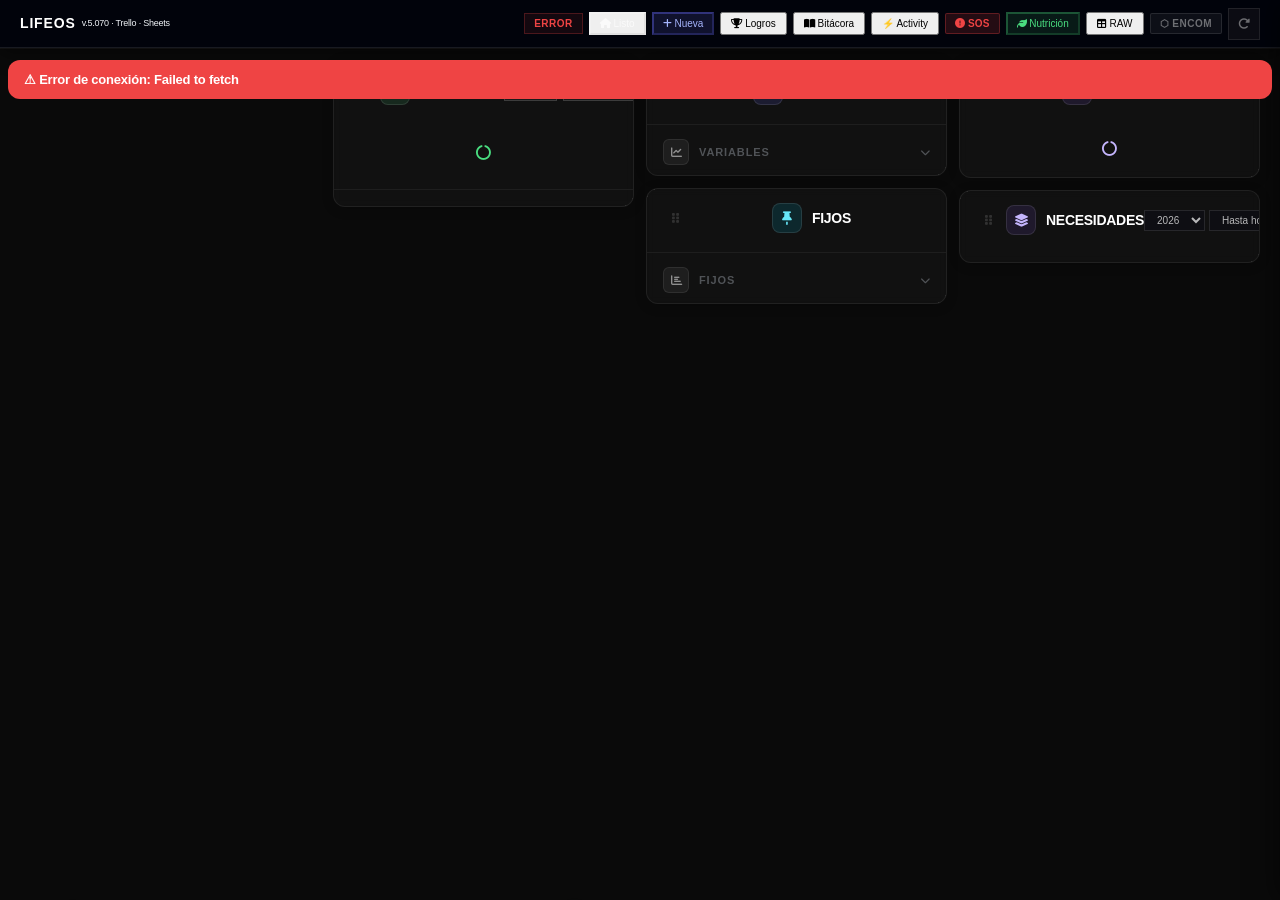
==== commit d844fade: "Update index.html" ====
--- a/index.html
+++ b/index.html
@@ -26,6 +26,9 @@
     </div>
     <div class="hero-right">
       <div id="chip" class="hero-chip load"><span id="chip-txt">Cargando</span></div>
+      <button class="btn-flip" id="btn-home" onclick="volverAlAnverso()" title="Inicio" style="border-color:rgba(255,255,255,0.20);color:rgba(255,255,255,0.7)">
+        <i class="fas fa-house" style="font-size:10px"></i> Listo
+      </button>
       <button class="btn-flip btn-nueva-entrada-hero" id="btn-nueva-entrada" onclick="toggleEntradaDropdown()" title="Nueva Entrada" style="background:rgba(99,102,241,.15);border-color:rgba(99,102,241,.4);color:#A5B4FC">
         <i class="fas fa-plus"></i> Nueva
       </button>
--- a/raw-app.css
+++ b/raw-app.css
@@ -8,25 +8,27 @@
 :root{
   --sat:env(safe-area-inset-top);
   --sab:env(safe-area-inset-bottom);
-  --bg:#0a0a0a;
-  --bg2:#111111;
-  --card:#161616;
-  --card2:#1c1c1c;
-  --border:rgba(255,255,255,.08);
+  /* Paleta — mismo tono que el dial */
+  --bg:#020810;
+  --bg2:#010509;
+  --card:rgba(14,14,20,0.92);
+  --card2:rgba(10,10,16,0.95);
+  --border:rgba(255,255,255,0.10);
   --ok:#4ADE80;
   --err:#EF4444;
   --warn:#F59E0B;
-  --t:#ffffff;
-  --m:#6b6b6b;
-  --dim:#3a3a3a;
+  --t:#f0f4f8;
+  --m:rgba(200,210,220,0.35);
+  --dim:rgba(255,255,255,0.14);
   --p:#ffffff;
-  --s:rgba(255,255,255,.6);
+  --s:rgba(255,255,255,.55);
   --base:15px;--sm:12px;--lg:18px;--xl:24px;--xxl:36px;--pad:16px;
-  --rad:8px;
-  --rad-lg:12px;
-  --rad-pill:999px;
-  --shadow:rgba(0,0,0,.12) 0px 4px 16px 0px;
-  --shadow-md:rgba(0,0,0,.16) 0px 4px 16px 0px;
+  /* Esquinas rectas — igual que el dial */
+  --rad:0px;
+  --rad-lg:0px;
+  --rad-pill:2px;
+  --shadow:0 0 0 1px rgba(255,255,255,0.07), 0 4px 24px rgba(0,0,0,0.55);
+  --shadow-md:0 0 0 1px rgba(255,255,255,0.13), 0 8px 32px rgba(0,0,0,0.65);
 }
 
 *{margin:0;padding:0;box-sizing:border-box;-webkit-tap-highlight-color:transparent}
@@ -41,7 +43,7 @@
 /* ═══════════════════════════════════════════
    PARTÍCULAS
 ═══════════════════════════════════════════ */
-#bg{position:fixed;inset:0;background:#0a0a0a;z-index:0}
+#bg{position:fixed;inset:0;background:#020810;z-index:0}
 #pts{position:fixed;inset:0;pointer-events:none;z-index:0;overflow:hidden}
 .pt{position:absolute;width:3px;height:3px;border-radius:50%}
 .pt.blue{background:rgba(59,130,246,1);box-shadow:0 0 10px 4px rgba(59,130,246,.96),0 0 20px rgba(59,130,246,.72)}
@@ -55,12 +57,18 @@
 .app{position:fixed;top:0;left:0;z-index:2;width:100%;height:100%;display:flex;flex-direction:column;background:transparent;overflow:hidden}
 
 .hero{
-  background:rgba(0,0,0,.55);
-  backdrop-filter:saturate(180%) blur(20px);
-  -webkit-backdrop-filter:saturate(180%) blur(20px);
-  padding:10px 20px;position:relative;overflow:hidden;flex-shrink:0;
-  border-bottom:1px solid rgba(255,255,255,.06);
+  background:rgba(2,4,12,0.97);
+  backdrop-filter:blur(6px) saturate(110%);
+  -webkit-backdrop-filter:blur(6px) saturate(110%);
+  padding:9px 20px;position:relative;overflow:hidden;flex-shrink:0;
+  border-bottom:1px solid rgba(255,255,255,0.09);
+  box-shadow:0 1px 0 rgba(255,255,255,0.04), 0 4px 20px rgba(0,0,0,0.5);
   display:flex;align-items:center;justify-content:space-between;gap:16px;
+  animation:heroBreathe 4s ease-in-out infinite;
+}
+@keyframes heroBreathe{
+  0%,100%{ border-bottom-color:rgba(255,255,255,0.07); }
+  50%    { border-bottom-color:rgba(255,255,255,0.15); }
 }
 .hero-left {display:flex;align-items:center;gap:10px;flex:1}
 .hero-center{display:flex;flex-direction:column;align-items:center;flex:1}
@@ -70,33 +78,34 @@
 .hero-top{display:none}
 .hero-brand{display:flex;align-items:center;gap:10px}
 .hero-icon{
-  width:40px;height:40px;border-radius:var(--rad);
-  background:#000;border:1px solid rgba(255,255,255,.15);
+  width:36px;height:36px;border-radius:0;
+  background:rgba(14,14,20,0.95);border:1px solid rgba(255,255,255,0.12);
   display:flex;align-items:center;justify-content:center;
-  font-size:17px;color:#fff;position:relative;flex-shrink:0;
-  box-shadow:var(--shadow);
-}
-.hero-title{font-size:16px;font-weight:700;letter-spacing:-.03em;line-height:1.2;color:#fff}
+  font-size:15px;color:rgba(255,255,255,0.8);position:relative;flex-shrink:0;
+  box-shadow:0 0 10px rgba(0,0,0,0.4);
+}
+.hero-title{font-size:13px;font-weight:700;letter-spacing:.06em;line-height:1.2;color:#fff;text-transform:uppercase}
 .hero-ver{font-size:9px;color:var(--m);font-weight:400;margin-left:4px;letter-spacing:.1px}
 .hero-actions{display:flex;align-items:center;gap:10px;margin-left:auto}
 
 .hero-chip{
   display:flex;align-items:center;gap:5px;
-  padding:5px 12px;border-radius:var(--rad-pill);
-  font-size:11px;font-weight:500;letter-spacing:-.01em;
-  background:rgba(255,255,255,.06);border:1px solid rgba(255,255,255,.1);color:var(--m);
-}
-.hero-chip.ok  {background:rgba(255,255,255,.15);border-color:rgba(255,255,255,.4);color:#fff}
-.hero-chip.load{background:rgba(255,255,255,.05);border-color:rgba(255,255,255,.08);color:var(--m)}
-.hero-chip.err {background:rgba(239,68,68,.12);border-color:rgba(239,68,68,.2);color:var(--err)}
+  padding:4px 10px;border-radius:0;
+  font-size:10px;font-weight:700;letter-spacing:.05em;text-transform:uppercase;
+  background:rgba(14,14,20,0.9);border:1px solid rgba(255,255,255,0.10);color:var(--m);
+  transition:border-color .2s;
+}
+.hero-chip.ok  {background:rgba(74,222,128,0.07);border-color:rgba(74,222,128,0.28);color:rgba(74,222,128,0.9)}
+.hero-chip.load{background:rgba(14,14,20,0.9);border-color:rgba(255,255,255,0.07);color:var(--m)}
+.hero-chip.err {background:rgba(239,68,68,0.08);border-color:rgba(239,68,68,0.25);color:var(--err)}
 
 .btn-refresh{
-  width:36px;height:36px;border-radius:var(--rad-pill);
-  background:rgba(255,255,255,.05);border:1px solid rgba(255,255,255,.08);
-  color:var(--m);cursor:pointer;display:flex;align-items:center;justify-content:center;
-  font-size:13px;transition:all .2s;
-}
-.btn-refresh:hover{color:#fff;background:rgba(255,255,255,.12)}
+  width:32px;height:32px;border-radius:0;
+  background:rgba(14,14,20,0.9);border:1px solid rgba(255,255,255,0.09);
+  color:rgba(255,255,255,0.4);cursor:pointer;display:flex;align-items:center;justify-content:center;
+  font-size:12px;transition:all .15s;
+}
+.btn-refresh:hover{color:#fff;background:rgba(255,255,255,0.08);border-color:rgba(255,255,255,0.2)}
 .btn-refresh.spinning i{animation:spin .7s linear infinite}
 @keyframes spin{to{transform:rotate(360deg)}}
 
@@ -104,14 +113,14 @@
 .saldo-label{font-size:11px;font-weight:500;text-transform:uppercase;letter-spacing:.08em;color:var(--m);margin-bottom:6px;display:flex;align-items:center;gap:8px}
 .saldo-fecha-input{background:none;border:none;color:var(--m);font-family:inherit;font-size:11px;cursor:pointer;outline:none;-webkit-appearance:none;letter-spacing:.08em}
 .saldo-fecha-input::-webkit-calendar-picker-indicator{filter:invert(.4);cursor:pointer;width:11px}
-.saldo-val{font-size:var(--xxl);font-weight:700;letter-spacing:-.04em;font-variant-numeric:tabular-nums;line-height:1;margin-bottom:2px;transition:color .3s}
+.saldo-val{font-size:var(--xxl);font-weight:800;letter-spacing:-.04em;font-variant-numeric:tabular-nums;line-height:1;margin-bottom:2px;transition:color .3s}
 .saldo-val.pos{color:var(--ok)}.saldo-val.neg{color:var(--err)}.saldo-val.ld{color:var(--m);font-size:var(--lg)}
 .saldo-sub{font-size:var(--sm);color:var(--m)}
 .saldo-refresh-btn{background:none;border:none;color:var(--m);cursor:pointer;font-size:11px;padding:2px 4px;border-radius:var(--rad-pill);transition:color .2s}
 .saldo-refresh-btn:hover{color:#fff}
 
-.prog-wrap{height:1px;background:rgba(255,255,255,.06);overflow:hidden}
-.prog-bar{height:100%;width:0%;background:#fff;transition:width .3s}
+.prog-wrap{height:2px;background:rgba(255,255,255,0.05);overflow:hidden}
+.prog-bar{height:100%;width:0%;background:rgba(255,255,255,0.8);transition:width .3s;box-shadow:0 0 6px rgba(255,255,255,0.4)}
 .prog-bar.ind{width:35%;animation:progInd 1.1s ease-in-out infinite}
 @keyframes progInd{0%{transform:translateX(-100%)}100%{transform:translateX(380%)}}
 
@@ -127,28 +136,49 @@
 .sections::-webkit-scrollbar{display:none}
 
 .section{
-  background:rgba(22,22,22,.75);
-  backdrop-filter:blur(12px);
-  -webkit-backdrop-filter:blur(12px);
-  border:1px solid rgba(255,255,255,.06);
-  border-radius:var(--rad);
+  background:rgba(14,14,20,0.90);
+  backdrop-filter:blur(4px);
+  -webkit-backdrop-filter:blur(4px);
+  border:1px solid rgba(255,255,255,0.08);
+  border-radius:0;
   overflow:hidden;
-  box-shadow:var(--shadow);
-  transition:box-shadow .2s;
-}
-.section:hover{box-shadow:var(--shadow-md)}
+  box-shadow:0 0 0 1px rgba(255,255,255,0.05), 0 4px 24px rgba(0,0,0,0.5);
+  position:relative;
+  animation:sectionBreathe 4s ease-in-out infinite;
+}
+@keyframes sectionBreathe{
+  0%,100%{
+    box-shadow:0 0 0 1px rgba(255,255,255,0.06), 0 4px 20px rgba(0,0,0,0.45);
+    border-color:rgba(255,255,255,0.07);
+  }
+  50%{
+    box-shadow:0 0 0 1px rgba(255,255,255,0.12), 0 4px 28px rgba(0,0,0,0.55);
+    border-color:rgba(255,255,255,0.14);
+  }
+}
+.section:hover{
+  border-color:rgba(255,255,255,0.18) !important;
+  box-shadow:0 0 0 1px rgba(255,255,255,0.14), 0 6px 32px rgba(0,0,0,0.6) !important;
+  animation:none !important;
+}
+/* Esquinas tipo dial — top-left y bottom-right */
+.section::before,.section::after{
+  content:'';position:absolute;width:7px;height:7px;pointer-events:none;z-index:2;
+}
+.section::before{top:0;left:0;border-top:1.5px solid rgba(255,255,255,0.22);border-left:1.5px solid rgba(255,255,255,0.22);}
+.section::after {bottom:0;right:0;border-bottom:1.5px solid rgba(255,255,255,0.22);border-right:1.5px solid rgba(255,255,255,0.22);}
 
 .sec-hdr{display:flex;align-items:center;justify-content:space-between;padding:16px var(--pad);cursor:pointer;user-select:none;-webkit-user-select:none;border-bottom:1px solid transparent;transition:border-color .2s}
 .sec-hdr.open{border-bottom-color:rgba(255,255,255,.06)}
 .sec-hdr-left{display:flex;align-items:center;gap:10px}
-.sec-hdr-icon{width:32px;height:32px;border-radius:var(--rad);display:flex;align-items:center;justify-content:center;font-size:14px;flex-shrink:0;background:rgba(255,255,255,.06);color:rgba(255,255,255,.6)}
+.sec-hdr-icon{width:28px;height:28px;border-radius:0;display:flex;align-items:center;justify-content:center;font-size:12px;flex-shrink:0;background:rgba(255,255,255,0.05);border:1px solid rgba(255,255,255,0.10);color:rgba(255,255,255,0.7)}
 .sec-hdr-icon.blue{background:rgba(255,255,255,.07);color:rgba(255,255,255,.7)}
 .sec-hdr-icon.cyan{background:rgba(255,255,255,.07);color:rgba(255,255,255,.7)}
 .sec-hdr-icon.green{background:rgba(255,255,255,.07);color:rgba(255,255,255,.7)}
 .sec-hdr-icon.amber{background:rgba(245,158,11,.1);color:var(--warn)}
-.sec-hdr-title{font-size:15px;font-weight:600;letter-spacing:-.02em;color:#fff}
+.sec-hdr-title{font-size:11px;font-weight:700;letter-spacing:.08em;color:rgba(255,255,255,0.85);text-transform:uppercase}
 .sec-hdr-right{display:flex;align-items:center;gap:10px}
-.sec-hdr-val{font-size:var(--lg);font-weight:700;font-variant-numeric:tabular-nums;letter-spacing:-.03em}
+.sec-hdr-val{font-size:var(--lg);font-weight:800;font-variant-numeric:tabular-nums;letter-spacing:-.03em;line-height:1}
 .sec-hdr-val.pos{color:var(--ok)}.sec-hdr-val.neg{color:var(--err)}.sec-hdr-val.muted{color:var(--m)}
 .sec-chevron{font-size:11px;color:var(--m);transition:transform .25s;flex-shrink:0}
 .sec-hdr.open .sec-chevron{transform:rotate(180deg)}
@@ -399,171 +429,508 @@
   #sheets-iframe-cont{height:calc(100vh - 180px)}
 }
 
-/* ═══════════════════════════════════════════
-   MÓVIL REAL (.mob)
-═══════════════════════════════════════════ */
-/* ════════════════════════════════════════════
-   MÓVIL REAL — html.mob
-   Optimizado para 390-430px, touch-first
-════════════════════════════════════════════ */
-
-/* App container */
-html.mob .app{max-width:100vw !important;width:100% !important}
-html.mob body{height:auto !important;overflow-y:auto !important;overflow-x:hidden !important}
-
-/* ── HERO ──
-   Una sola fila compacta: brand + chip + acciones
-   El saldo no va en el hero en móvil — va en la primera sección */
-html.mob .hero{
-  padding:env(safe-area-inset-top,0) 14px 10px !important;
-  padding-top:max(10px,env(safe-area-inset-top)) !important;
-  flex-direction:row !important;
-  align-items:center !important;
-  justify-content:space-between !important;
-  flex-wrap:nowrap !important;
-  gap:8px !important;
-  min-height:52px !important;
-}
-html.mob .hero-left{
-  display:flex !important;align-items:center !important;
-  gap:6px !important;flex-shrink:1 !important;min-width:0 !important;
-}
-html.mob .hero-left .hero-brand-wrap{display:flex;align-items:center;gap:6px;min-width:0}
-html.mob .hero-center{display:none !important}
-html.mob .hero-right{
-  display:flex !important;align-items:center !important;
-  gap:6px !important;flex-shrink:0 !important;
-}
-/* Tabs de nav — scroll horizontal en héroe */
-html.mob .hero-tabs{
-  display:none !important;
-}
-html.mob .hero-title{font-size:13px !important;white-space:nowrap;overflow:hidden;text-overflow:ellipsis}
-html.mob .hero-sub{font-size:9px !important;color:var(--m);white-space:nowrap}
-html.mob .hero-icon{width:32px !important;height:32px !important;font-size:14px !important;flex-shrink:0}
-html.mob .hero-chip{font-size:10px !important;padding:3px 8px !important}
-html.mob .hero-clock{display:none !important}
-html.mob .btn-refresh{width:32px !important;height:32px !important;font-size:13px !important}
-html.mob .mob-saldo-wrap{display:none !important}
-
-/* Ocultar elementos del hero que no caben */
-html.mob #btn-encom-toggle{font-size:9px !important;padding:3px 6px !important;letter-spacing:.02em !important}
-
-/* ── SECCIONES ── */
-html.mob .sections{
-  display:flex !important;flex-direction:column !important;
-  gap:0 !important;padding:0 0 80px !important;
-  overflow-y:visible !important;overflow-x:hidden !important;
-  width:100% !important;box-sizing:border-box !important;
-}
-
-/* Sección: sin radio, borde solo bottom, full-width */
-html.mob .section{
-  border-radius:0 !important;
-  border-left:none !important;
-  border-right:none !important;
-  margin:0 !important;
-  border-bottom:1px solid rgba(255,255,255,.06) !important;
-}
-
-/* Header de sección — más compacto, touch-friendly */
-html.mob .sec-hdr{
-  padding:13px 16px !important;
-  min-height:52px !important;
-  cursor:pointer !important;
-  -webkit-tap-highlight-color:transparent !important;
-}
-html.mob .sec-hdr-title{font-size:13px !important}
-html.mob .sec-chevron{display:block !important}
-html.mob .sec-body:not(.open){display:none !important}
-
-/* ── TABLAS vs CARDS ── */
-html.mob .cards-grid{display:grid !important}
-html.mob .tbl-wrap{display:none !important}
-
-/* ── PANEL (sheet bottom) ── */
-html.mob .panel{
-  position:fixed !important;
-  width:100% !important;top:auto !important;bottom:0 !important;
-  height:82vh !important;
-  border-left:none !important;border-right:none !important;border-top:1px solid rgba(255,255,255,.1) !important;
-  border-radius:16px 16px 0 0 !important;
-  transform:translateY(100%) !important;
-  transition:transform .3s cubic-bezier(.4,0,.2,1) !important;
-}
-html.mob .panel.open{transform:translateY(0) !important}
-html.mob .panel-body{overflow-y:auto !important;-webkit-overflow-scrolling:touch !important}
-html.mob .panel-overlay.show{display:block !important}
-
-.hero-sub{font-size:10px;color:var(--m);letter-spacing:.02em;margin-top:1px}
-.chip-dot{width:6px;height:6px;border-radius:50%;flex-shrink:0;background:var(--m)}
-.hero-chip.ok   .chip-dot{background:var(--ok);box-shadow:0 0 6px rgba(74,222,128,.6);animation:chipPulse 2s ease-in-out infinite}
-.hero-chip.err  .chip-dot{background:var(--err)}
-.hero-chip.load .chip-dot{background:var(--m);animation:chipPulse 1s ease-in-out infinite}
-@keyframes chipPulse{0%,100%{box-shadow:0 0 0 0 rgba(74,222,128,.4)}50%{box-shadow:0 0 0 5px rgba(74,222,128,0)}}
-
-.board-wrap{position:relative;width:100%;flex:1;overflow-y:auto}
-.board-face{position:absolute;top:0;left:0;width:100%;height:100%;transition:opacity .2s ease;backface-visibility:hidden;overflow:hidden}
-.board-face.anverso{transform:none;opacity:1;pointer-events:all;padding:0;background:transparent}
-.board-face.anverso.slide-right{transform:none;opacity:0;pointer-events:none}
-.board-face.anverso.slide-left{transform:none;opacity:0;pointer-events:none}
-.board-face.panel-logros{transform:none;opacity:0;pointer-events:none;padding:12px 20px 24px}
-.board-face.panel-logros.active{transform:none;opacity:1;pointer-events:all}
-
-.btn-flip{display:flex;align-items:center;gap:6px;padding:5px 14px;border-radius:var(--rad-pill);font-size:11px;font-weight:600;letter-spacing:-.01em;background:rgba(255,255,255,.07);border:1px solid rgba(255,255,255,.12);color:rgba(255,255,255,.6);cursor:pointer;font-family:inherit;transition:all .2s;white-space:nowrap}
-.btn-flip:hover{background:rgba(255,255,255,.13);color:#fff}
-.btn-flip.active{background:#fff;border-color:#fff;color:#000;font-weight:700}
-
-.reverso-header{display:flex;align-items:center;justify-content:space-between;position:sticky;top:0;z-index:10;background:rgba(10,10,10,.6);backdrop-filter:blur(20px);padding:14px 20px;margin:-12px -20px 20px;border-bottom:1px solid rgba(255,255,255,.06)}
-.reverso-title{font-size:15px;font-weight:700;color:#fff;letter-spacing:-.03em}
-.reverso-filtros{display:flex;flex-wrap:wrap;gap:6px;align-items:center}
-.reverso-filtros select{background:rgba(255,255,255,.06);border:1px solid rgba(255,255,255,.1);border-radius:var(--rad-pill);color:rgba(255,255,255,.6);font-family:inherit;font-size:11px;padding:4px 12px;outline:none;cursor:pointer}
-
-.rev-pill{padding:4px 12px;border-radius:var(--rad-pill);font-size:11px;font-weight:500;letter-spacing:-.01em;background:rgba(255,255,255,.06);border:1px solid rgba(255,255,255,.1);color:var(--m);cursor:pointer;font-family:inherit;transition:all .15s}
-.rev-pill:hover{background:rgba(255,255,255,.12);color:#fff}
-.rev-pill.on{background:#fff;border-color:#fff;color:#000;font-weight:600}
-.rev-pill.danger{background:rgba(239,68,68,.08);border-color:rgba(239,68,68,.2);color:var(--err)}
-
-#inv-grid-full{display:grid;grid-template-columns:repeat(auto-fill,minmax(160px,1fr));gap:12px}
-
-.inv-item{position:relative;border-radius:var(--rad-lg);background:var(--card);border:none;padding:22px 14px 18px;display:flex;flex-direction:column;align-items:center;gap:8px;cursor:pointer;box-shadow:var(--shadow);transition:transform .22s cubic-bezier(.34,1.56,.64,1),box-shadow .22s ease;user-select:none;overflow:hidden}
-.inv-item::before{content:'';position:absolute;inset:0;background:radial-gradient(ellipse at 50% -20%,rgba(255,255,255,.06) 0%,transparent 65%);opacity:0;transition:opacity .3s;border-radius:var(--rad-lg)}
-.inv-item:hover::before{opacity:1}
-.inv-item:hover{transform:translateY(-5px) scale(1.02);box-shadow:var(--shadow-md)}
-.inv-item:active{transform:translateY(-1px) scale(.99)}
-.inv-item.done{background:rgba(74,222,128,.05);box-shadow:0 4px 16px rgba(74,222,128,.06)}
-.inv-item.done::before{background:radial-gradient(ellipse at 50% -20%,rgba(74,222,128,.08) 0%,transparent 65%);opacity:1}
-.inv-item.done:hover{box-shadow:0 8px 24px rgba(74,222,128,.1)}
-.inv-item:not(.done) .inv-icon{filter:grayscale(15%) brightness(.75);transition:filter .3s}
-.inv-item:hover .inv-icon{filter:none !important}
-.inv-item:not(.done){opacity:.8}
-.inv-corner{position:absolute;top:10px;right:10px;width:20px;height:20px;border-radius:50%;display:flex;align-items:center;justify-content:center;font-size:9px}
-.inv-corner.done{background:rgba(74,222,128,.15);color:var(--ok);border:1px solid rgba(74,222,128,.25)}
-.inv-corner.pend{background:rgba(255,255,255,.05);color:var(--dim);border:1px solid rgba(255,255,255,.08)}
-.inv-corner.warn{background:rgba(245,158,11,.1);color:var(--warn);border:1px solid rgba(245,158,11,.2)}
-.inv-icon{width:52px;height:52px;display:flex;align-items:center;justify-content:center;background:rgba(255,255,255,.05);border-radius:var(--rad);border:1px solid rgba(255,255,255,.07);transition:filter .3s,transform .3s;margin-bottom:2px}
-.inv-item:hover .inv-icon{transform:scale(1.08)}
-.inv-icon svg{width:26px;height:26px}
-.inv-label{font-size:11px;font-weight:600;text-align:center;color:rgba(255,255,255,.75);line-height:1.4;max-width:130px;letter-spacing:-.01em}
-.inv-item.done .inv-label{color:rgba(255,255,255,.4);text-decoration:line-through}
-.inv-monto{font-size:12px;font-weight:700;font-variant-numeric:tabular-nums;color:rgba(255,255,255,.55);letter-spacing:-.02em}
-.inv-item.done .inv-monto{color:var(--ok);opacity:.7}
-.inv-tag{font-size:10px;padding:3px 10px;border-radius:var(--rad-pill);font-weight:500;background:rgba(255,255,255,.05);color:var(--m);border:1px solid rgba(255,255,255,.06);letter-spacing:.01em}
-.inv-item.inc{opacity:.55}
-
-#flujo-body{overflow-x:auto;-webkit-overflow-scrolling:touch}
-#flujo-body table{font-size:13px;font-variant-numeric:tabular-nums;width:100%;border-collapse:collapse;table-layout:fixed}
-#flujo-body col.c-mes{width:30%}
-#flujo-body col.c-num{width:23.33%}
-#flujo-body th{padding:7px 12px;font-size:10px;font-weight:600;text-transform:uppercase;letter-spacing:.05em;color:var(--m);border-bottom:1px solid rgba(255,255,255,.08);white-space:nowrap}
-#flujo-body th.r{text-align:right}
-#flujo-body td{padding:8px 12px;border-bottom:1px solid rgba(255,255,255,.03);font-variant-numeric:tabular-nums;white-space:nowrap;letter-spacing:-.01em}
-#flujo-body td.r{text-align:right}
-#flujo-body tr:last-child td{border-bottom:none}
-#flujo-body tr:hover td{background:rgba(255,255,255,.02)}
-
-/* ── TAB BAR MÓVIL ── */
-.mob-tabbar{display:none}
+/* ═══════════════════════════════════════════════════════════
+   MÓVIL — Modo Apple Watch
+   Pantalla densa, info en microcomponentes, navegación crown
+   Target: 390-430px, touch-first, escaneo rápido
+═══════════════════════════════════════════════════════════ */
+
+/* ──────────────────────────────────────────
+   VARIABLES WATCH
+────────────────────────────────────────── */
+html.mob {
+  --w-bg:     #020810;
+  --w-card:   rgba(14,14,22,0.95);
+  --w-border: rgba(255,255,255,0.08);
+  --w-text:   #f0f4f8;
+  --w-muted:  rgba(200,210,220,0.35);
+  --w-tap:    rgba(255,255,255,0.06);
+  --w-rad:    0px;
+  --w-tab-h:  64px;
+}
+
+/* ──────────────────────────────────────────
+   RESET BASE
+────────────────────────────────────────── */
+html.mob *,html.mob *::before,html.mob *::after { box-sizing:border-box; }
+html.mob { background:var(--w-bg) !important; }
+html.mob body { overflow-x:hidden !important; overflow-y:hidden !important; }
+html.mob .app { max-width:100vw !important; overflow:hidden !important; }
+
+/* ──────────────────────────────────────────
+   HERO — barra de estado watch
+────────────────────────────────────────── */
+html.mob .hero {
+  padding: 8px 14px 6px !important;
+  min-height: unset !important;
+  background: rgba(2,4,12,0.98) !important;
+  border-bottom: 1px solid rgba(255,255,255,0.07) !important;
+  flex-wrap: nowrap !important;
+  gap: 8px !important;
+  justify-content: space-between !important;
+}
+html.mob .hero-center   { display:none !important; }
+html.mob .hero-right    { display:none !important; }
+html.mob .hero-clock    { display:none !important; }
+html.mob .hero-tabs     { display:none !important; }
+html.mob .prog-wrap     { display:none !important; }
+html.mob .hero-left     { flex:1; min-width:0; gap:6px; }
+html.mob .hero-icon     { width:26px !important; height:26px !important; font-size:11px !important; flex-shrink:0; }
+html.mob .hero-title    { font-size:11px !important; letter-spacing:.06em; }
+html.mob .hero-ver      { display:none !important; }
+html.mob .hero-chip     { font-size:9px !important; padding:2px 6px !important; gap:3px !important; }
+html.mob .btn-refresh   { width:26px !important; height:26px !important; font-size:10px !important; }
+
+/* Saldo compacto en el hero — siempre visible */
+html.mob .hero-right-mob {
+  display: flex !important;
+  align-items: center;
+  gap: 4px;
+  flex-shrink: 0;
+}
+html.mob #saldo-val-mob {
+  font-size: 14px !important;
+  font-weight: 800 !important;
+  font-variant-numeric: tabular-nums;
+  letter-spacing: -.02em;
+  line-height: 1;
+  white-space: nowrap;
+}
+
+/* ──────────────────────────────────────────
+   BOARD WRAP — área central entre hero y tabbar
+────────────────────────────────────────── */
+html.mob .board-wrap {
+  padding-bottom: var(--w-tab-h) !important;
+  overflow: hidden !important;
+  height: calc(100dvh - 46px - var(--w-tab-h)) !important;
+  position: relative !important;
+}
+html.mob .board-face {
+  position: absolute !important;
+  inset: 0 !important;
+  overflow-y: auto !important;
+  overflow-x: hidden !important;
+  -webkit-overflow-scrolling: touch !important;
+}
+html.mob .board-face::-webkit-scrollbar { display:none; }
+
+/* ──────────────────────────────────────────
+   ANVERSO — cards tipo watch face, columna única
+────────────────────────────────────────── */
+html.mob .sections {
+  display: flex !important;
+  flex-direction: column !important;
+  gap: 0 !important;
+  padding: 0 0 12px !important;
+  overflow-y: auto !important;
+}
+html.mob #col-1,html.mob #col-2,html.mob #col-3,html.mob #col-4 {
+  grid-column: 1 !important;
+  display: flex !important;
+  flex-direction: column !important;
+  width: 100% !important;
+  gap: 0 !important;
+}
+
+/* Sección — borde bottom divisor sutil */
+html.mob .section {
+  border-radius: 0 !important;
+  border-left: none !important;
+  border-right: none !important;
+  border-top: none !important;
+  border-bottom: 1px solid rgba(255,255,255,0.06) !important;
+  box-shadow: none !important;
+  animation: none !important;
+  background: transparent !important;
+}
+html.mob .section::before,
+html.mob .section::after { display:none !important; }
+
+/* Header sección — denso, horizontal */
+html.mob .sec-hdr {
+  padding: 11px 14px !important;
+  min-height: unset !important;
+}
+html.mob .sec-hdr-icon {
+  width: 22px !important; height: 22px !important;
+  font-size: 10px !important;
+  flex-shrink: 0 !important;
+}
+html.mob .sec-hdr-title {
+  font-size: 10px !important;
+  letter-spacing: .08em !important;
+}
+html.mob .sec-hdr-val {
+  font-size: 16px !important;
+  font-weight: 800 !important;
+}
+html.mob .sec-chevron { display:block !important; font-size:9px !important; }
+html.mob .sec-body:not(.open) { display:none !important; }
+
+/* ──────────────────────────────────────────
+   WATCH CARDS — microcomponentes compactos
+   Reemplazan ente-row y field en móvil
+────────────────────────────────────────── */
+html.mob .ente-row {
+  padding: 10px 14px !important;
+  min-height: unset !important;
+  gap: 8px !important;
+}
+html.mob .ente-nombre {
+  font-size: 12px !important;
+  font-weight: 600 !important;
+}
+html.mob .ente-monto {
+  font-size: 14px !important;
+  font-weight: 800 !important;
+}
+html.mob .ente-fecha {
+  font-size: 9px !important;
+}
+
+/* Field row — compacto horizontal */
+html.mob .field {
+  padding: 9px 14px !important;
+  flex-direction: row !important;
+  align-items: center !important;
+  gap: 8px !important;
+}
+html.mob .field-lbl {
+  font-size: 9px !important;
+  letter-spacing: .07em !important;
+  width: 70px !important;
+  flex-shrink: 0 !important;
+}
+html.mob .field-val {
+  font-size: 13px !important;
+  font-weight: 600 !important;
+}
+
+/* ──────────────────────────────────────────
+   FINANCIERO — métricas watch face
+────────────────────────────────────────── */
+html.mob #fin-avanzado-body > div {
+  padding: 10px 14px !important;
+}
+/* Saldo principal — más pequeño pero bold */
+html.mob #saldo-val {
+  font-size: 28px !important;
+  letter-spacing: -.04em !important;
+}
+/* Grid de 3 métricas → stacked compacto */
+html.mob #fin-avanzado-body [style*="grid-template-columns:1fr 1fr 1fr"] {
+  grid-template-columns: 1fr 1fr !important;
+  gap: 4px !important;
+}
+
+/* ──────────────────────────────────────────
+   CARDS KARD
+────────────────────────────────────────── */
+html.mob .cards-grid {
+  display: grid !important;
+  grid-template-columns: 1fr 1fr !important;
+  gap: 4px !important;
+  padding: 8px 10px !important;
+}
+html.mob .kard {
+  padding: 10px !important;
+  border-radius: 0 !important;
+}
+html.mob .kard-name  { font-size: 10px !important; }
+html.mob .kard-val   { font-size: 16px !important; font-weight: 800 !important; }
+html.mob .kard-meta  { font-size: 9px !important; }
+html.mob .tbl-wrap   { display:none !important; }
+
+/* ──────────────────────────────────────────
+   TAB BAR — dock tipo Apple Watch crown
+────────────────────────────────────────── */
+.mob-tabbar { display:none; }
+
+@media(max-width:899px){
+.mob-tabbar {
+  display: flex !important;
+  position: fixed;
+  bottom: 0; left: 0; right: 0;
+  z-index: 300;
+  height: var(--w-tab-h, 64px);
+  padding-bottom: max(10px, env(safe-area-inset-bottom));
+  background: rgba(2,4,12,0.97);
+  backdrop-filter: blur(32px) saturate(1.8);
+  -webkit-backdrop-filter: blur(32px) saturate(1.8);
+  border-top: 1px solid rgba(255,255,255,0.09);
+  gap: 0;
+  align-items: center;
+  box-shadow: 0 -1px 0 rgba(255,255,255,0.05), 0 -8px 32px rgba(0,0,0,0.5);
+}
+
+/* Indicador superior — línea de 2px al activarse */
+.mob-tab {
+  flex: 1;
+  display: flex;
+  flex-direction: column;
+  align-items: center;
+  justify-content: center;
+  gap: 2px;
+  padding: 6px 2px 2px;
+  border: none;
+  background: none;
+  cursor: pointer;
+  font-family: inherit;
+  color: rgba(255,255,255,0.22);
+  position: relative;
+  -webkit-tap-highlight-color: transparent;
+  transition: color .12s, transform .1s;
+  border-radius: 0;
+  min-height: 44px; /* touch target */
+}
+
+/* Indicador arc — solo el activo */
+.mob-tab::before {
+  content: '';
+  position: absolute;
+  top: 0; left: 50%;
+  transform: translateX(-50%);
+  width: 0; height: 2px;
+  background: var(--tab-clr, #fff);
+  box-shadow: 0 0 8px var(--tab-clr, rgba(255,255,255,0.6));
+  transition: width .18s cubic-bezier(.34,1.56,.64,1);
+  border-radius: 0 0 2px 2px;
+}
+.mob-tab.active::before {
+  width: 32px;
+}
+.mob-tab.active {
+  color: var(--tab-clr, #fff) !important;
+}
+
+/* Colores por tab */
+.mob-tab[data-tab="entrada"]  { --tab-clr: #fff; }
+.mob-tab[data-tab="logros"]   { --tab-clr: #fbbf24; }
+.mob-tab[data-tab="bitacora"] { --tab-clr: #c4b5fd; }
+.mob-tab[data-tab="activity"] { --tab-clr: #22d3ee; }
+.mob-tab[data-tab="nutricion"]{ --tab-clr: #4ade80; }
+
+/* Ícono */
+.mob-tab-icon {
+  font-size: 17px;
+  line-height: 1;
+  transition: transform .18s cubic-bezier(.34,1.56,.64,1), filter .15s;
+}
+.mob-tab.active .mob-tab-icon {
+  transform: scale(1.2);
+  filter: drop-shadow(0 0 6px var(--tab-clr, rgba(255,255,255,0.5)));
+}
+.mob-tab:active {
+  transform: scale(0.88);
+}
+
+/* Label */
+.mob-tab-label {
+  font-size: 7px;
+  font-weight: 700;
+  letter-spacing: .07em;
+  text-transform: uppercase;
+  line-height: 1;
+  opacity: 0;
+  transform: translateY(2px);
+  transition: opacity .15s, transform .15s;
+}
+.mob-tab.active .mob-tab-label {
+  opacity: 1;
+  transform: translateY(0);
+}
+
+/* ──────────────────────────────────────────
+   FORMULARIO — bottom sheet
+────────────────────────────────────────── */
+.entrada-dropdown.show {
+  align-items: flex-end !important;
+  padding: 0 !important;
+}
+.entrada-dropdown-inner,
+#sec-entrada {
+  width: 100% !important;
+  max-width: 100% !important;
+  border-radius: 16px 16px 0 0 !important;
+  max-height: 92vh !important;
+  margin: 0 !important;
+}
+
+/* Opts horizontales scroll */
+.opts {
+  flex-wrap: nowrap;
+  overflow-x: auto;
+  -webkit-overflow-scrolling: touch;
+  padding: 4px 0 8px;
+  gap: 5px;
+  scrollbar-width: none;
+}
+.opts::-webkit-scrollbar { display:none; }
+.opt {
+  flex-shrink: 0;
+  padding: 9px 14px;
+  border-radius: var(--rad-pill);
+  font-size: 12px;
+  min-height: 38px;
+}
+
+/* Monto */
+.monto-wrap .finput { font-size:26px; padding-left:70px; padding-top:12px; padding-bottom:12px; }
+.msign { font-size:18px; padding:6px 12px; }
+
+/* Acciones */
+.form-actions {
+  padding: 12px 16px;
+  gap: 8px;
+  position: sticky;
+  bottom: 0;
+  background: var(--card);
+  z-index: 10;
+}
+.btn-save   { padding:14px; font-size:14px; border-radius:var(--rad-pill); min-height:50px; }
+.btn-sm     { width:44px; height:44px; border-radius:var(--rad-pill); font-size:14px; flex-shrink:0; }
+
+/* Dial en móvil */
+#dial-overlay { align-items:center !important; padding:0 !important; }
+#dial-nav-panel { display:none !important; }
+.cf { padding:12px 16px !important; }
+.cf-label { font-size:10px !important; }
+
+/* Popup */
+.popup-overlay { align-items:flex-end !important; padding:0 !important; }
+.popup-sheet   { border-radius:16px 16px 0 0 !important; max-height:86vh !important; }
+
+/* Editar ID */
+#editar-id-overlay > div {
+  width: calc(100% - 32px) !important;
+  border-radius: 16px !important;
+}
+
+/* Bitácora/Logros — columna única */
+.board-face.panel-bitacora { padding:0 !important; }
+.board-face.panel-bitacora > div[style*="grid-template-columns"] {
+  grid-template-columns: 1fr !important;
+  gap: 8px !important;
+}
+.act-grid-5col { grid-template-columns:1fr !important; }
+
+/* Maslow — scroll horizontal snapping */
+.maslow-cols {
+  grid-template-columns: repeat(5,minmax(200px,1fr)) !important;
+  overflow-x: auto !important;
+  -webkit-overflow-scrolling: touch !important;
+  padding: 8px 12px 16px !important;
+  scroll-snap-type: x mandatory !important;
+}
+.maslow-cols .section { scroll-snap-align:start !important; }
+
+/* Tabs revisión — scroll */
+.reverso-filtros {
+  flex-wrap: nowrap !important;
+  overflow-x: auto !important;
+  -webkit-overflow-scrolling: touch !important;
+  padding-bottom: 4px !important;
+}
+.reverso-filtros::-webkit-scrollbar { display:none; }
+
+/* Logros grid — 2 columnas ajustadas */
+html.mob #inv-grid-full {
+  grid-template-columns: repeat(2,1fr) !important;
+  gap: 5px !important;
+  padding: 8px !important;
+}
+html.mob .lgr-ico-wrap  { height:80px !important; }
+html.mob .lgr-ico       { font-size:32px !important; }
+html.mob .lgr-ico svg   { width:44px !important; height:44px !important; }
+html.mob .lgr-info      { padding:7px 8px 9px !important; }
+html.mob .lgr-nombre    { font-size:10px !important; }
+html.mob .lgr-precio    { font-size:11px !important; }
+
+/* Sidebar logros — oculto en móvil */
+html.mob #lgr-sidebar,
+html.mob #lgr-sb        { display:none !important; }
+html.mob #lgr-body      { grid-template-columns:1fr !important; }
+
+/* Necesidades — distribuidas en 2 cols */
+html.mob #nec-inline-radar-wrap > div {
+  flex-direction: column !important;
+  gap: 12px !important;
+}
+
+/* ──────────────────────────────────────────
+   MICRO-WATCH-CARD — layout especial para métricas
+   clave tipo watch face
+────────────────────────────────────────── */
+html.mob .watch-stat-row {
+  display: grid;
+  grid-template-columns: 1fr 1fr;
+  gap: 1px;
+  background: rgba(255,255,255,0.06);
+  margin: 0;
+}
+html.mob .watch-stat {
+  background: var(--w-bg);
+  padding: 10px 12px;
+  display: flex;
+  flex-direction: column;
+  gap: 2px;
+}
+html.mob .watch-stat-lbl {
+  font-size: 8px;
+  font-weight: 700;
+  text-transform: uppercase;
+  letter-spacing: .10em;
+  color: var(--w-muted);
+}
+html.mob .watch-stat-val {
+  font-size: 18px;
+  font-weight: 800;
+  letter-spacing: -.03em;
+  font-variant-numeric: tabular-nums;
+  color: var(--w-text);
+  line-height: 1;
+}
+
+/* ──────────────────────────────────────────
+   SIMS NEEDS en móvil — 3 cols compacto
+────────────────────────────────────────── */
+html.mob #sims-needs-panel > div > div:last-child {
+  grid-template-columns: 1fr 1fr 1fr !important;
+  gap: 6px 14px !important;
+}
+
+/* ──────────────────────────────────────────
+   SCORE DE VIDA — ring más pequeño
+────────────────────────────────────────── */
+html.mob #score-body svg[viewBox="0 0 140 140"] {
+  width: 100px !important;
+  height: 100px !important;
+}
+
+/* ──────────────────────────────────────────
+   RING-GAUGE en móvil — tamaños ajustados
+────────────────────────────────────────── */
+html.mob .ring-gauge      { width:28px; height:28px; }
+html.mob .ring-gauge::before { inset:3px; }
+html.mob .ring-gauge span { font-size:7px; }
+html.mob .ring-gauge.lg   { width:36px; height:36px; }
+html.mob .ring-gauge.lg::before { inset:4px; }
+html.mob .ring-gauge.lg span { font-size:9px; }
+
+/* ──────────────────────────────────────────
+   SHIMMER ENTRADA — feedback táctil reforzado
+────────────────────────────────────────── */
+html.mob .mob-tab:active .mob-tab-icon {
+  filter: drop-shadow(0 0 10px var(--tab-clr, rgba(255,255,255,0.7))) !important;
+}
+
+/* Sheets iframe en móvil */
+html.mob .board-face.panel-sheets { padding:0 !important; }
+html.mob #sheets-iframe-cont      { height:calc(100dvh - 46px - var(--w-tab-h, 64px)); }
+
+} /* fin @media(max-width:899px) */
+
 @media(max-width:899px){
   /* Tab bar bottom — dock de navegación principal */
   .mob-tabbar{
@@ -1021,3 +1388,523 @@
 /* ── HERO HAMBURGER ── */
 .hero-hamburger{display:none;background:none;border:none;color:var(--m);cursor:pointer;font-size:16px;padding:4px}
 @media(max-width:899px){.hero-hamburger{display:flex;align-items:center;justify-content:center}}
+
+/* ════════════════════════════════════════
+   ANVERSO — Lenguaje visual del dial
+════════════════════════════════════════ */
+
+/* Partículas — más sutiles, tono del dial */
+.pt.blue { background:rgba(120,140,200,0.6); box-shadow:0 0 8px 3px rgba(120,140,200,0.4); }
+.pt.cyan { background:rgba(100,180,160,0.5); box-shadow:0 0 8px 3px rgba(100,180,160,0.35); }
+.pt.white{ background:rgba(255,255,255,0.25); box-shadow:0 0 4px rgba(255,255,255,0.2); }
+
+/* Borde izquierdo de acento en sec-hdr-icon por categoría — igual que el dial usa color por sector */
+.sec-hdr-icon.amber { background:rgba(245,158,11,0.08) !important; border-color:rgba(245,158,11,0.25) !important; color:#F59E0B !important; }
+.sec-hdr-icon.green { background:rgba(74,222,128,0.07) !important; border-color:rgba(74,222,128,0.22) !important; color:#4ADE80 !important; }
+.sec-hdr-icon.cyan  { background:rgba(34,211,238,0.07) !important; border-color:rgba(34,211,238,0.22) !important; color:#22D3EE !important; }
+.sec-hdr-icon.blue  { background:rgba(147,197,253,0.07) !important; border-color:rgba(147,197,253,0.22) !important; color:#93C5FD !important; }
+.sec-hdr-icon.purple{ background:rgba(196,181,253,0.07) !important; border-color:rgba(196,181,253,0.22) !important; color:#C4B5FD !important; }
+
+/* saldo-label — uppercase, misma proporción que labels del dial */
+.saldo-label{ font-size:9px; font-weight:700; text-transform:uppercase; letter-spacing:.12em; color:var(--m); margin-bottom:4px; }
+
+/* Separadores internos de sección — breathing */
+.field{ border-bottom:1px solid rgba(255,255,255,0.05); animation:fieldBreath 5s ease-in-out infinite; }
+.field:last-child{ border-bottom:none; }
+@keyframes fieldBreath{
+  0%,100%{ border-bottom-color:rgba(255,255,255,0.04); }
+  50%    { border-bottom-color:rgba(255,255,255,0.09); }
+}
+
+/* ente-row (filas de banco) — misma animación */
+.ente-row{ animation:fieldBreath 5s ease-in-out infinite; }
+
+/* sec-hdr breathing en separador inferior */
+.sec-hdr.open{ border-bottom:1px solid rgba(255,255,255,0.08); animation:secHdrBreath 4s ease-in-out infinite; }
+@keyframes secHdrBreath{
+  0%,100%{ border-bottom-color:rgba(255,255,255,0.06); }
+  50%    { border-bottom-color:rgba(255,255,255,0.14); }
+}
+
+/* prog-bar — glow más visible al cargarse */
+.prog-bar{ animation:progGlow 2s ease-in-out infinite; }
+@keyframes progGlow{
+  0%,100%{ box-shadow:0 0 4px rgba(255,255,255,0.3); }
+  50%    { box-shadow:0 0 10px rgba(255,255,255,0.6); }
+}
+
+/* hero-ver — mismo estilo dim del dial */
+.hero-ver{ font-size:8px; color:rgba(255,255,255,0.2); font-weight:600; letter-spacing:.08em; margin-left:6px; }
+
+/* chip-dot — match al color del chip */
+.hero-chip.ok  .chip-dot{ background:var(--ok); box-shadow:0 0 6px rgba(74,222,128,0.6); }
+.hero-chip.err .chip-dot{ background:var(--err); }
+
+/* Tooltips / valores en saldo -- tabular nums nítidos */
+.saldo-sub{ font-size:11px; color:var(--m); letter-spacing:.01em; }
+
+/* btn-flip — ícono con color de acento del sector */
+.btn-flip i{ transition:filter .15s; }
+.btn-flip.active i{ filter:drop-shadow(0 0 4px currentColor); }
+.btn-flip:hover i { filter:brightness(1.3); }
+
+/* Hero-center saldo — número imponente */
+.saldo-val{ text-shadow:0 0 40px rgba(255,255,255,0.05); }
+.saldo-val.pos{ text-shadow:0 0 30px rgba(74,222,128,0.15); }
+.saldo-val.neg{ text-shadow:0 0 30px rgba(239,68,68,0.15); }
+
+/* Toast — mismo lenguaje dial */
+.toast{
+  border-radius:0 !important;
+  background:rgba(14,14,20,0.97) !important;
+  border:1px solid rgba(255,255,255,0.12) !important;
+  box-shadow:0 0 0 1px rgba(255,255,255,0.06), 0 8px 32px rgba(0,0,0,0.6) !important;
+}
+
+/* Popup sheet — esquinas rectas */
+.popup-sheet{ border-radius:0 !important; border-top:1px solid rgba(255,255,255,0.12) !important; }
+.popup-overlay{ backdrop-filter:blur(16px) !important; background:rgba(0,2,8,0.5) !important; }
+
+/* Panel (gestionar listas) — misma estética */
+.panel{
+  border-radius:0 !important;
+  border-left:1px solid rgba(255,255,255,0.10) !important;
+  background:rgba(10,10,16,0.98) !important;
+  box-shadow:-4px 0 24px rgba(0,0,0,0.5) !important;
+}
+
+/* Rev-pill — estilo del dial */
+.rev-pill{
+  border-radius:0 !important;
+  background:rgba(14,14,20,0.9) !important;
+  border:1px solid rgba(255,255,255,0.09) !important;
+  color:rgba(255,255,255,0.4) !important;
+  font-size:10px !important; font-weight:700 !important;
+  letter-spacing:.06em !important; text-transform:uppercase !important;
+  transition:all .12s !important;
+}
+.rev-pill:hover{
+  border-color:rgba(255,255,255,0.22) !important;
+  color:rgba(255,255,255,0.85) !important;
+  background:rgba(255,255,255,0.06) !important;
+}
+.rev-pill.on{
+  background:rgba(255,255,255,0.12) !important;
+  border-color:rgba(255,255,255,0.28) !important;
+  color:#fff !important;
+}
+
+/* Kard (cards móvil) — esquinas */
+.kard{ border-radius:0 !important; background:rgba(14,14,20,0.90) !important; border:1px solid rgba(255,255,255,0.07) !important; }
+
+/* Selectores — mismo tono */
+select{
+  background:rgba(14,14,20,0.95) !important;
+  border:1px solid rgba(255,255,255,0.10) !important;
+  border-radius:0 !important;
+  color:rgba(255,255,255,0.7) !important;
+}
+
+/* Insight dot — igual que el dial */
+.insight-dot{ animation:dotPulse 2.5s ease-in-out infinite; }
+@keyframes dotPulse{
+  0%,100%{ transform:scale(1);   opacity:.7; }
+  50%    { transform:scale(1.4); opacity:1; }
+}
+
+/* ════════════════════════════════════════════════════════════════
+   MICROCOMPONENTES RADIALES — anillos, segmentos, rellenos
+   "interfaz densa pero clara"
+════════════════════════════════════════════════════════════════ */
+
+/* ── RING-GAUGE — anillo de progreso CSS puro con conic-gradient ──
+   Uso: <div class="ring-gauge" style="--pct:72;--clr:#4ADE80">
+          <span>72%</span>
+        </div>
+*/
+.ring-gauge {
+  width: 36px; height: 36px;
+  border-radius: 50%;
+  display: flex; align-items: center; justify-content: center;
+  position: relative; flex-shrink: 0;
+  background: conic-gradient(
+    var(--clr, #4ADE80) calc(var(--pct, 0) * 1%),
+    rgba(255,255,255,0.07) calc(var(--pct, 0) * 1%)
+  );
+  transition: background .5s ease;
+}
+.ring-gauge::before {
+  content: '';
+  position: absolute;
+  inset: 4px;
+  border-radius: 50%;
+  background: var(--bg, #020810);
+}
+.ring-gauge span {
+  position: relative; z-index: 1;
+  font-size: 9px; font-weight: 800;
+  color: var(--clr, #4ADE80);
+  letter-spacing: -.02em;
+  line-height: 1;
+}
+/* Variantes de tamaño */
+.ring-gauge.sm { width: 28px; height: 28px; }
+.ring-gauge.sm::before { inset: 3px; }
+.ring-gauge.sm span { font-size: 7px; }
+.ring-gauge.lg { width: 48px; height: 48px; }
+.ring-gauge.lg::before { inset: 5px; }
+.ring-gauge.lg span { font-size: 12px; }
+/* Animación de entrada */
+.ring-gauge.animate {
+  animation: ringIn .5s cubic-bezier(.4,0,.2,1) forwards;
+}
+@keyframes ringIn {
+  from { opacity:0; transform:scale(.7); }
+  to   { opacity:1; transform:scale(1); }
+}
+
+/* ── ARC-BADGE — badge semicircular de estado ──
+   Uso: <div class="arc-badge ok">52%</div>
+*/
+.arc-badge {
+  display: inline-flex; align-items: center; justify-content: center;
+  padding: 3px 8px;
+  font-size: 10px; font-weight: 800; letter-spacing: .02em;
+  position: relative; overflow: hidden;
+  border-radius: 0;
+  border: 1px solid currentColor;
+  transition: all .15s;
+}
+.arc-badge::before {
+  content: '';
+  position: absolute;
+  left: 0; top: 0; bottom: 0;
+  width: var(--pct, 50%);
+  background: currentColor;
+  opacity: .12;
+  transition: width .5s ease;
+}
+.arc-badge.ok    { color: var(--ok); }
+.arc-badge.warn  { color: var(--warn); }
+.arc-badge.err   { color: var(--err); }
+.arc-badge.muted { color: var(--m); border-color: var(--m); }
+
+/* ── SPARKLINE-INLINE — mini barras en línea ──
+   Uso: <div class="sparkline"><div class="sp-bar" style="--h:40%"></div>...</div>
+*/
+.sparkline {
+  display: flex; align-items: flex-end;
+  gap: 2px; height: 20px;
+}
+.sp-bar {
+  flex: 1;
+  height: var(--h, 50%);
+  background: var(--clr, rgba(255,255,255,0.2));
+  border-radius: 1px 1px 0 0;
+  min-height: 2px;
+  transition: height .4s cubic-bezier(.4,0,.2,1);
+}
+
+/* ── SEG-DOT — dot de segmento de estado (reemplaza chip-dot) ──
+*/
+.seg-dot {
+  width: 8px; height: 8px;
+  border-radius: 50%; flex-shrink: 0;
+  background: var(--clr, var(--m));
+  box-shadow: 0 0 6px var(--clr, transparent);
+  animation: segPulse 2.5s ease-in-out infinite;
+}
+.seg-dot.static { animation: none; }
+@keyframes segPulse {
+  0%,100% { transform: scale(1);   opacity: .8; }
+  50%     { transform: scale(1.3); opacity: 1;  }
+}
+
+/* ── STAT-CHIP — dato compacto con label + valor + ring opcionales ──
+   Uso: <div class="stat-chip">
+          <div class="ring-gauge sm" style="--pct:72;--clr:#4ADE80"><span>72</span></div>
+          <div class="stat-chip-body">
+            <div class="stat-chip-lbl">Ahorro</div>
+            <div class="stat-chip-val">52%</div>
+          </div>
+        </div>
+*/
+.stat-chip {
+  display: flex; align-items: center; gap: 8px;
+  padding: 7px 10px;
+  background: rgba(255,255,255,0.03);
+  border: 1px solid rgba(255,255,255,0.07);
+  border-radius: 0;
+  transition: all .15s;
+  cursor: default;
+}
+.stat-chip:hover {
+  background: rgba(255,255,255,0.06);
+  border-color: rgba(255,255,255,0.13);
+}
+.stat-chip-body { display: flex; flex-direction: column; gap: 1px; min-width: 0; }
+.stat-chip-lbl  { font-size: 9px; font-weight: 700; text-transform: uppercase;
+                  letter-spacing: .09em; color: var(--m); white-space: nowrap; }
+.stat-chip-val  { font-size: 14px; font-weight: 800; letter-spacing: -.02em;
+                  font-variant-numeric: tabular-nums; color: #fff; line-height: 1; }
+
+/* ── KARD MEJORADO — con ring-gauge integrado ── */
+.kard {
+  border-radius: 0 !important;
+  background: rgba(14,14,20,0.90) !important;
+  border: 1px solid rgba(255,255,255,0.07) !important;
+  transition: all .15s !important;
+}
+.kard:hover {
+  border-color: rgba(255,255,255,0.16) !important;
+  box-shadow: 0 0 0 1px rgba(255,255,255,0.08) !important;
+}
+.kard-prog {
+  height: 2px !important;
+  background: rgba(255,255,255,0.06) !important;
+  margin-top: 6px !important;
+}
+.kard-prog-fill {
+  height: 100% !important;
+  background: var(--kard-clr, #fff) !important;
+  box-shadow: 0 0 6px var(--kard-clr, rgba(255,255,255,.3)) !important;
+  transition: width .5s cubic-bezier(.4,0,.2,1) !important;
+}
+
+/* ── FIN-CARD mejorada con micro-ring ── */
+.fin-card {
+  position: relative; overflow: hidden;
+  border-radius: 0 !important;
+  transition: all .15s !important;
+}
+.fin-card::after {
+  content: '';
+  position: absolute;
+  left: 0; bottom: 0;
+  height: 2px; width: 0;
+  background: var(--fc-clr, rgba(255,255,255,.2));
+  transition: width .5s ease;
+}
+.fin-card:hover::after { width: 100%; }
+.fin-card.ok  { --fc-clr: #4ADE80; }
+.fin-card.warn{ --fc-clr: #F59E0B; }
+.fin-card.alerta{ --fc-clr: #EF4444; }
+
+/* ── HERO-CHIP mejorado — con ring inline ──
+   Añadir data-pct al chip para activar el fill
+*/
+.hero-chip[data-pct] {
+  padding-left: 6px !important;
+}
+.hero-chip[data-pct]::before {
+  content: '';
+  display: inline-block;
+  width: 18px; height: 18px;
+  border-radius: 50%;
+  background: conic-gradient(
+    currentColor calc(attr(data-pct) * 1%),
+    rgba(255,255,255,0.08) calc(attr(data-pct) * 1%)
+  );
+  margin-right: 5px;
+  flex-shrink: 0;
+  /* fallback sin attr() */
+  background: conic-gradient(currentColor 52%, rgba(255,255,255,0.08) 52%);
+  box-shadow: 0 0 6px currentColor;
+  opacity: .7;
+  vertical-align: middle;
+}
+
+/* ── SEC-HDR-VAL con indicador de tendencia ── */
+.sec-hdr-val-wrap {
+  display: flex; align-items: center; gap: 6px;
+}
+.trend-arrow {
+  font-size: 9px; font-weight: 800;
+  padding: 1px 4px;
+  border-radius: 0;
+  line-height: 1;
+}
+.trend-arrow.up   { color: var(--ok);   background: rgba(74,222,128,.10); }
+.trend-arrow.down { color: var(--err);  background: rgba(239,68,68,.10);  }
+.trend-arrow.flat { color: var(--m);    background: rgba(255,255,255,.06);}
+
+/* ── PROGRESS-RING animada para Score de Vida ──
+   Las barras del score ahora tienen fill animado
+*/
+.score-bar-fill {
+  height: 100%;
+  border-radius: 2px;
+  transition: width .8s cubic-bezier(.4,0,.2,1);
+  position: relative;
+  overflow: hidden;
+}
+.score-bar-fill::after {
+  content: '';
+  position: absolute;
+  inset: 0;
+  background: linear-gradient(90deg, transparent 0%, rgba(255,255,255,.15) 50%, transparent 100%);
+  animation: barShine 2s ease-in-out infinite;
+}
+@keyframes barShine {
+  from { transform: translateX(-100%); }
+  to   { transform: translateX(200%); }
+}
+
+/* ── INSIGHT-DOT animado ── */
+.insight-dot {
+  animation: dotPulse 2.5s ease-in-out infinite !important;
+  flex-shrink: 0;
+  margin-top: 5px;
+}
+@keyframes dotPulse {
+  0%,100% { transform:scale(1);   opacity:.7; }
+  50%     { transform:scale(1.4); opacity:1;  }
+}
+
+/* ── DENSE ROW — fila compacta con múltiples datos en una línea ──
+   Para ente-row, field, apartado-item etc.
+*/
+.ente-row {
+  transition: background .12s, border-color .12s !important;
+}
+.ente-row:hover .ente-nombre {
+  color: #fff !important;
+}
+
+/* ── TOOLTIP MICRO — aparece en hover de stat-chip ──
+*/
+[data-tip] {
+  position: relative;
+}
+[data-tip]::after {
+  content: attr(data-tip);
+  position: absolute; bottom: calc(100% + 6px); left: 50%;
+  transform: translateX(-50%) translateY(4px);
+  background: rgba(14,14,22,0.97);
+  border: 1px solid rgba(255,255,255,0.12);
+  padding: 4px 8px;
+  font-size: 9px; font-weight: 600; color: rgba(255,255,255,0.75);
+  white-space: nowrap; pointer-events: none; letter-spacing: .04em;
+  opacity: 0; transition: all .15s;
+  z-index: 100;
+}
+[data-tip]:hover::after {
+  opacity: 1; transform: translateX(-50%) translateY(0);
+}
+
+/* ── SIMS BARS mejoradas — estilo The Sims ── */
+.sims-bar-wrap {
+  height: 10px; background: rgba(255,255,255,.05);
+  border-radius: 2px; overflow: hidden; position: relative;
+}
+.sims-bar-fill {
+  height: 100%; border-radius: 2px;
+  transition: width .6s cubic-bezier(.4,0,.2,1);
+  position: relative;
+}
+.sims-bar-fill::after {
+  content: '';
+  position: absolute; right: 0; top: 0; bottom: 0;
+  width: 3px;
+  background: rgba(255,255,255,.35);
+  border-radius: 0 2px 2px 0;
+}
+
+/* ── TRANSICIÓN DE PANELES mejorada ── */
+.board-face {
+  transition: opacity .2s ease, transform .2s ease !important;
+}
+.board-face:not(.active):not(.anverso) {
+  opacity: 0 !important;
+  pointer-events: none !important;
+  transform: translateY(8px) !important;
+}
+.board-face.active,
+.board-face.anverso:not(.slide-right):not(.slide-left) {
+  opacity: 1 !important;
+  pointer-events: all !important;
+  transform: translateY(0) !important;
+}
+
+/* ── PRESS FEEDBACK mejorado ── */
+.field:active       { transform: scale(0.995); background: rgba(255,255,255,.03) !important; }
+.ente-row:active    { transform: scale(0.997); }
+.opt:active         { transform: scale(0.93) !important; }
+.mob-tab:active     { transform: scale(0.88) !important; }
+.lgr-card:active    { transform: scale(0.97) !important; }
+.btn-save:active    { transform: scale(0.98) !important; }
+.stat-chip:active   { transform: scale(0.97); }
+
+/* ── BTN-SAVE SAVED STATE ── */
+.btn-save.saved {
+  background: rgba(74,222,128,0.15) !important;
+  border: 1px solid rgba(74,222,128,0.4) !important;
+  color: #4ADE80 !important;
+  animation: savedFlash .4s ease forwards;
+}
+@keyframes savedFlash {
+  0%  { box-shadow: 0 0 0   rgba(74,222,128,0); }
+  50% { box-shadow: 0 0 24px rgba(74,222,128,0.4); }
+  100%{ box-shadow: 0 0 12px rgba(74,222,128,0.1); }
+}
+
+/* ── OPT SELECCIONADO ── */
+.opt.on {
+  box-shadow: 0 0 0 1px rgba(255,255,255,0.5), 0 0 10px rgba(255,255,255,0.08) !important;
+  transform: scale(1.02);
+}
+
+/* ── SALDO UPDATE ── */
+.saldo-val.updated {
+  animation: saldoUpdate .4s cubic-bezier(.34,1.56,.64,1);
+}
+@keyframes saldoUpdate {
+  0%  { transform: scale(1); }
+  40% { transform: scale(1.04); }
+  100%{ transform: scale(1); }
+}
+
+/* ── TAB ACTIVO ── */
+.btn-flip.active {
+  color: #fff !important;
+  border-bottom: 2px solid #fff !important;
+  background: rgba(255,255,255,0.06) !important;
+  text-shadow: 0 0 10px rgba(255,255,255,0.4);
+}
+
+/* ── CHIP-DOT MEJORADO ── */
+.hero-chip.ok .chip-dot {
+  background: var(--ok);
+  box-shadow: 0 0 8px rgba(74,222,128,0.7);
+  animation: chipPulse 2s ease-in-out infinite;
+}
+@keyframes chipPulse {
+  0%,100% { box-shadow: 0 0 0 0   rgba(74,222,128,.4); }
+  50%     { box-shadow: 0 0 0 4px rgba(74,222,128,0);  }
+}
+
+/* ── PROG BAR GLOBAL ── */
+.prog-wrap { height: 2px !important; }
+.prog-bar  { animation: progGlow 2s ease-in-out infinite; }
+@keyframes progGlow {
+  0%,100% { box-shadow: 0 0 4px rgba(255,255,255,0.3); }
+  50%     { box-shadow: 0 0 10px rgba(255,255,255,0.7); }
+}
+
+/* ── SKELETON ── */
+.skel {
+  background: linear-gradient(90deg,
+    rgba(255,255,255,.04) 0%,
+    rgba(255,255,255,.09) 50%,
+    rgba(255,255,255,.04) 100%);
+  background-size: 200% 100%;
+  animation: skelShimmer 1.4s ease-in-out infinite;
+  height: 14px; margin-bottom: 10px;
+}
+.skel.wide  { width:80%; }
+.skel.mid   { width:55%; }
+.skel.short { width:35%; }
+@keyframes skelShimmer {
+  0%   { background-position: 200% 0; }
+  100% { background-position: -200% 0; }
+}
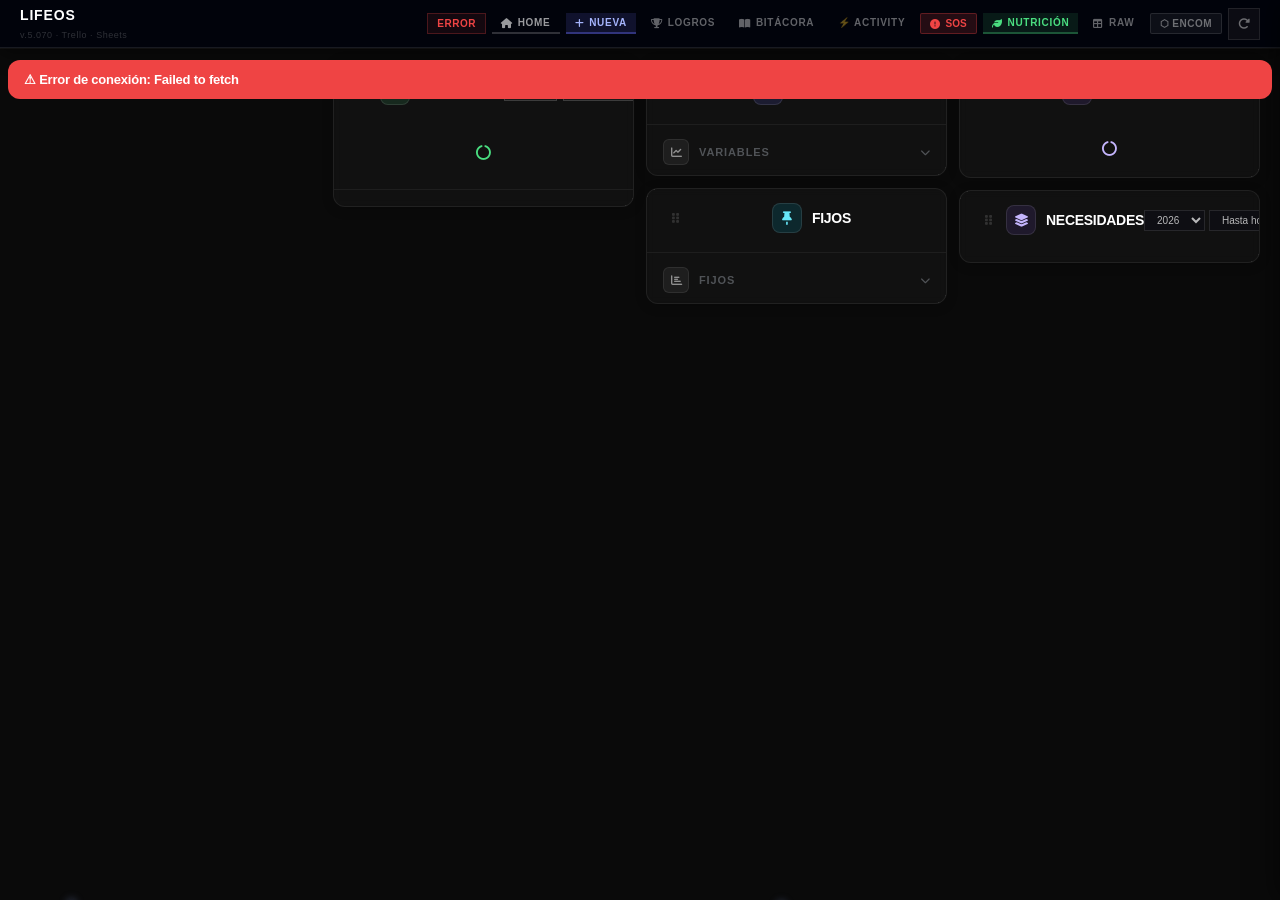
==== commit 1fb1476a: "Update index.html" ====
--- a/index.html
+++ b/index.html
@@ -27,7 +27,7 @@
     <div class="hero-right">
       <div id="chip" class="hero-chip load"><span id="chip-txt">Cargando</span></div>
       <button class="btn-flip" id="btn-home" onclick="volverAlAnverso()" title="Inicio" style="border-color:rgba(255,255,255,0.20);color:rgba(255,255,255,0.7)">
-        <i class="fas fa-house" style="font-size:10px"></i> Listo
+        <i class="fas fa-house" style="font-size:10px"></i> Home
       </button>
       <button class="btn-flip btn-nueva-entrada-hero" id="btn-nueva-entrada" onclick="toggleEntradaDropdown()" title="Nueva Entrada" style="background:rgba(99,102,241,.15);border-color:rgba(99,102,241,.4);color:#A5B4FC">
         <i class="fas fa-plus"></i> Nueva
--- a/raw-app.css
+++ b/raw-app.css
@@ -76,7 +76,7 @@
 .hero-clock{font-size:12px;color:var(--m);font-variant-numeric:tabular-nums;white-space:nowrap;letter-spacing:-.01em}
 .hero::before{display:none}
 .hero-top{display:none}
-.hero-brand{display:flex;align-items:center;gap:10px}
+.hero-brand{display:flex;flex-direction:column;align-items:flex-start;gap:1px}
 .hero-icon{
   width:36px;height:36px;border-radius:0;
   background:rgba(14,14,20,0.95);border:1px solid rgba(255,255,255,0.12);
@@ -403,8 +403,15 @@
 
   .board-wrap{flex:1;min-height:0;overflow-y:auto;overflow-x:hidden;position:relative}
   .board-face{position:absolute;top:0;left:0;width:100%;min-height:100%}
-  .board-face.anverso{position:relative;width:100%;overflow:visible;display:block}
+  .board-face.anverso{position:relative;width:100%;overflow:visible;display:block;transition:opacity .18s ease,transform .18s ease}
   .board-face.anverso .sections{overflow-y:auto !important}
+  /* Ocultar anverso cuando hay un panel activo */
+  .board-face.anverso.slide-right{
+    opacity:0 !important;
+    pointer-events:none !important;
+    position:absolute !important;
+    transform:translateX(-8px) !important;
+  }
   .board-wrap::-webkit-scrollbar{width:6px}
   .board-wrap::-webkit-scrollbar-track{background:rgba(255,255,255,.03)}
   .board-wrap::-webkit-scrollbar-thumb{background:rgba(255,255,255,.15);border-radius:3px}
@@ -412,6 +419,55 @@
   #sheets-iframe-cont{height:calc(100vh - 120px)}
   .hero-hamburger{display:none}
   .hero-right{flex-wrap:nowrap;white-space:nowrap}
+
+  /* ── BTN-FLIP — botones de navegación del hero ── */
+  .btn-flip{
+    display:flex;align-items:center;gap:5px;
+    padding:5px 11px;
+    border-radius:0;
+    font-size:10px;font-weight:700;letter-spacing:.07em;text-transform:uppercase;
+    background:none;
+    border:none;border-bottom:2px solid transparent;
+    color:rgba(255,255,255,0.38);
+    cursor:pointer;font-family:inherit;
+    transition:all .15s;white-space:nowrap;
+    flex-shrink:0;
+  }
+  .btn-flip:hover{color:rgba(255,255,255,0.8);border-bottom-color:rgba(255,255,255,0.25)}
+  .btn-flip.active{
+    color:#fff !important;
+    border-bottom:2px solid rgba(255,255,255,0.7) !important;
+    background:rgba(255,255,255,0.05) !important;
+    text-shadow:0 0 10px rgba(255,255,255,0.4);
+  }
+
+  /* ── NAV-BTN SOS ── */
+  .nav-btn.sos{
+    display:flex;align-items:center;gap:5px;
+    padding:5px 11px;
+    border-radius:0;
+    font-size:10px;font-weight:700;letter-spacing:.07em;text-transform:uppercase;
+    background:rgba(239,68,68,0.12);
+    border:none;border-bottom:2px solid rgba(239,68,68,0.5);
+    color:#EF4444;
+    cursor:pointer;font-family:inherit;
+    transition:all .15s;white-space:nowrap;flex-shrink:0;
+  }
+  .nav-btn.sos:hover{background:rgba(239,68,68,0.2);color:#fff}
+
+  /* ── BTN-ENCOM ── */
+  #btn-encom-toggle{
+    display:flex;align-items:center;gap:4px;
+    padding:5px 10px;
+    border-radius:0;
+    font-size:10px;font-weight:700;letter-spacing:.06em;
+    background:rgba(0,238,238,0.05);
+    border:none;border-bottom:2px solid rgba(0,238,238,0.25);
+    color:rgba(0,238,238,0.5);
+    cursor:pointer;font-family:inherit;
+    transition:all .15s;white-space:nowrap;flex-shrink:0;
+  }
+  #btn-encom-toggle:hover{color:rgba(0,238,238,0.85);border-bottom-color:rgba(0,238,238,0.6)}
 }
 
 @media(max-width:899px){
@@ -429,6 +485,17 @@
   #sheets-iframe-cont{height:calc(100vh - 180px)}
 }
 
+
+/* ── NECESIDADES INLINE — layout flex correcto ── */
+#sec-maslow-inline-body,
+#nec-inline-radar-wrap {
+  overflow-x: auto;
+  overflow-y: visible;
+  min-width: 0;
+}
+#nec-inline-radar-wrap > div {
+  min-width: 560px;  /* radar(200) + gap(16) + dist(200) + gap(16) + detalle(~200) */
+}
 /* ═══════════════════════════════════════════════════════════
    MÓVIL — Modo Apple Watch
    Pantalla densa, info en microcomponentes, navegación crown
@@ -1435,6 +1502,15 @@
 
 /* hero-ver — mismo estilo dim del dial */
 .hero-ver{ font-size:8px; color:rgba(255,255,255,0.2); font-weight:600; letter-spacing:.08em; margin-left:6px; }
+/* hero-sub — versión dim, casi invisible */
+.hero-sub {
+  font-size: 8px;
+  color: rgba(255,255,255,0.18);
+  font-weight: 500;
+  letter-spacing: .06em;
+  white-space: nowrap;
+}
+
 
 /* chip-dot — match al color del chip */
 .hero-chip.ok  .chip-dot{ background:var(--ok); box-shadow:0 0 6px rgba(74,222,128,0.6); }
@@ -1908,3 +1984,22 @@
   0%   { background-position: 200% 0; }
   100% { background-position: -200% 0; }
 }
+
+/* ── BTN-HOME — siempre visible, regresa al anverso ── */
+#btn-home {
+  border-color: rgba(255,255,255,0.18) !important;
+  color: rgba(255,255,255,0.6) !important;
+  transition: all .15s !important;
+}
+#btn-home:hover {
+  border-color: rgba(255,255,255,0.4) !important;
+  color: #fff !important;
+  background: rgba(255,255,255,0.06) !important;
+}
+/* Cuando estamos en el anverso, HOME se ve activo/resaltado */
+#btn-home.on {
+  border-color: rgba(255,255,255,0.5) !important;
+  color: #fff !important;
+  background: rgba(255,255,255,0.08) !important;
+  text-shadow: 0 0 10px rgba(255,255,255,0.3);
+}
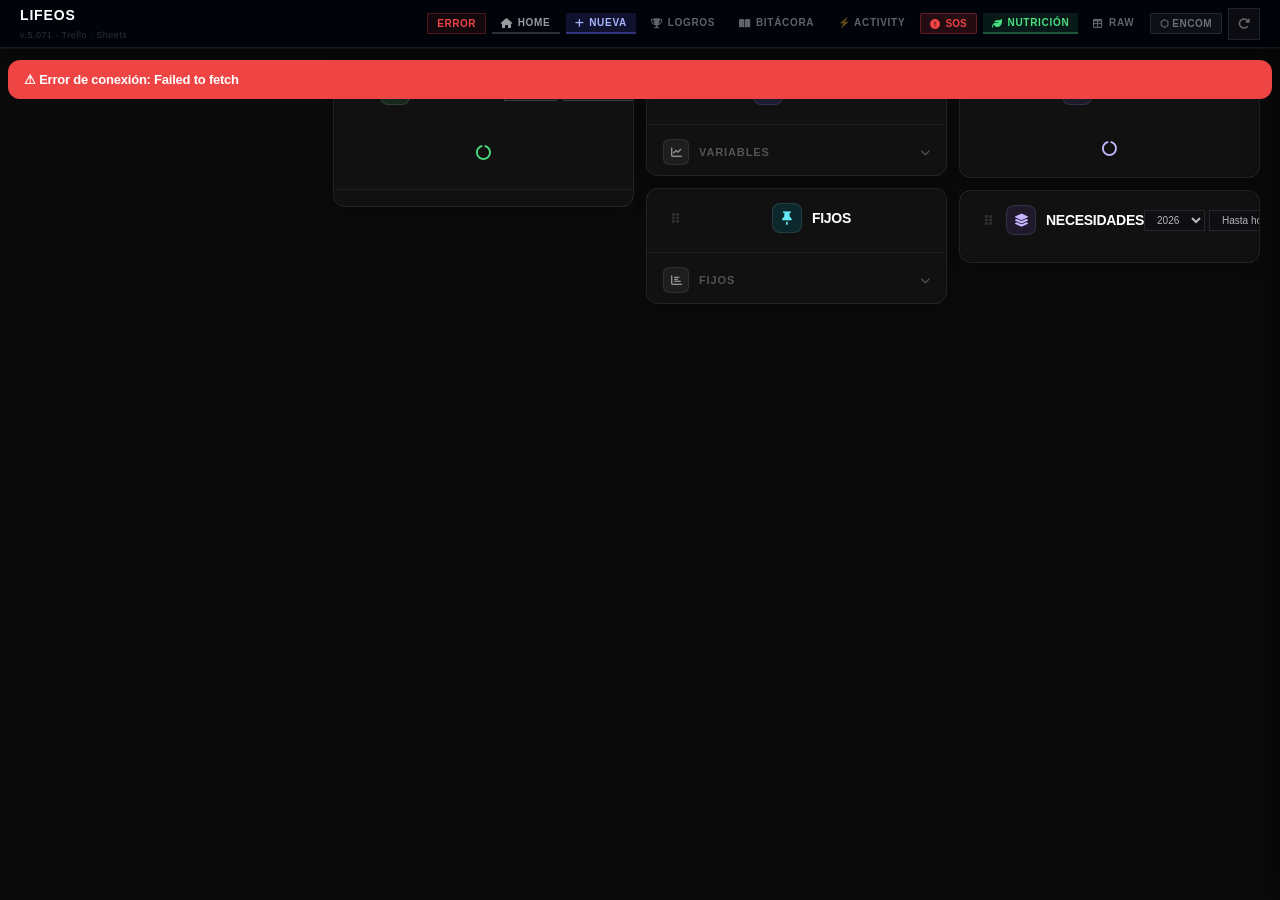
==== commit ff1207f8: "Update index.html" ====
--- a/index.html
+++ b/index.html
@@ -5,7 +5,7 @@
   <meta name="viewport" content="width=device-width, initial-scale=1.0, viewport-fit=cover">
   <title>LifeOS</title>
   <link rel="stylesheet" href="https://cdnjs.cloudflare.com/ajax/libs/font-awesome/6.5.0/css/all.min.css">
-  <link rel="stylesheet" href="raw-app.css">
+  <link rel="stylesheet" href="raw-app.css?v=5071">
   <link rel="stylesheet" href="encom-theme.css">
 </head>
 <body>
@@ -21,7 +21,7 @@
       <button class="hero-hamburger" id="hamburger"><i class="fas fa-bars"></i></button>
       <div class="hero-brand">
         <div class="hero-title">Life<span style="color:var(--p)">OS</span></div>
-        <div class="hero-sub">v.5.070 · Trello · Sheets</div>
+        <div class="hero-sub">v.5.071 · Trello · Sheets</div>
       </div>
     </div>
     <div class="hero-right">
@@ -494,10 +494,10 @@
 <!-- Decorativo Encom -->
 <div id="encom-thumbprint"></div>
 
-<script src="raw-drag.js"></script>
-<script src="raw-core.js"></script>
-<script src="raw-dashboard.js"></script>
-<script src="raw-logros.js"></script>
-<script src="encom-components.js"></script>
+<script src="raw-drag.js?v=5071"></script>
+<script src="raw-core.js?v=5071"></script>
+<script src="raw-dashboard.js?v=5071"></script>
+<script src="raw-logros.js?v=5071"></script>
+<script src="encom-components.js?v=5071"></script>
 </body>
 </html>
--- a/raw-app.css
+++ b/raw-app.css
@@ -486,15 +486,15 @@
 }
 
 
-/* ── NECESIDADES INLINE — layout flex correcto ── */
+/* ── NECESIDADES INLINE — layout 2 filas ── */
 #sec-maslow-inline-body,
 #nec-inline-radar-wrap {
-  overflow-x: auto;
+  overflow-x: hidden;
   overflow-y: visible;
   min-width: 0;
 }
 #nec-inline-radar-wrap > div {
-  min-width: 560px;  /* radar(200) + gap(16) + dist(200) + gap(16) + detalle(~200) */
+  width: 100%;
 }
 /* ═══════════════════════════════════════════════════════════
    MÓVIL — Modo Apple Watch
